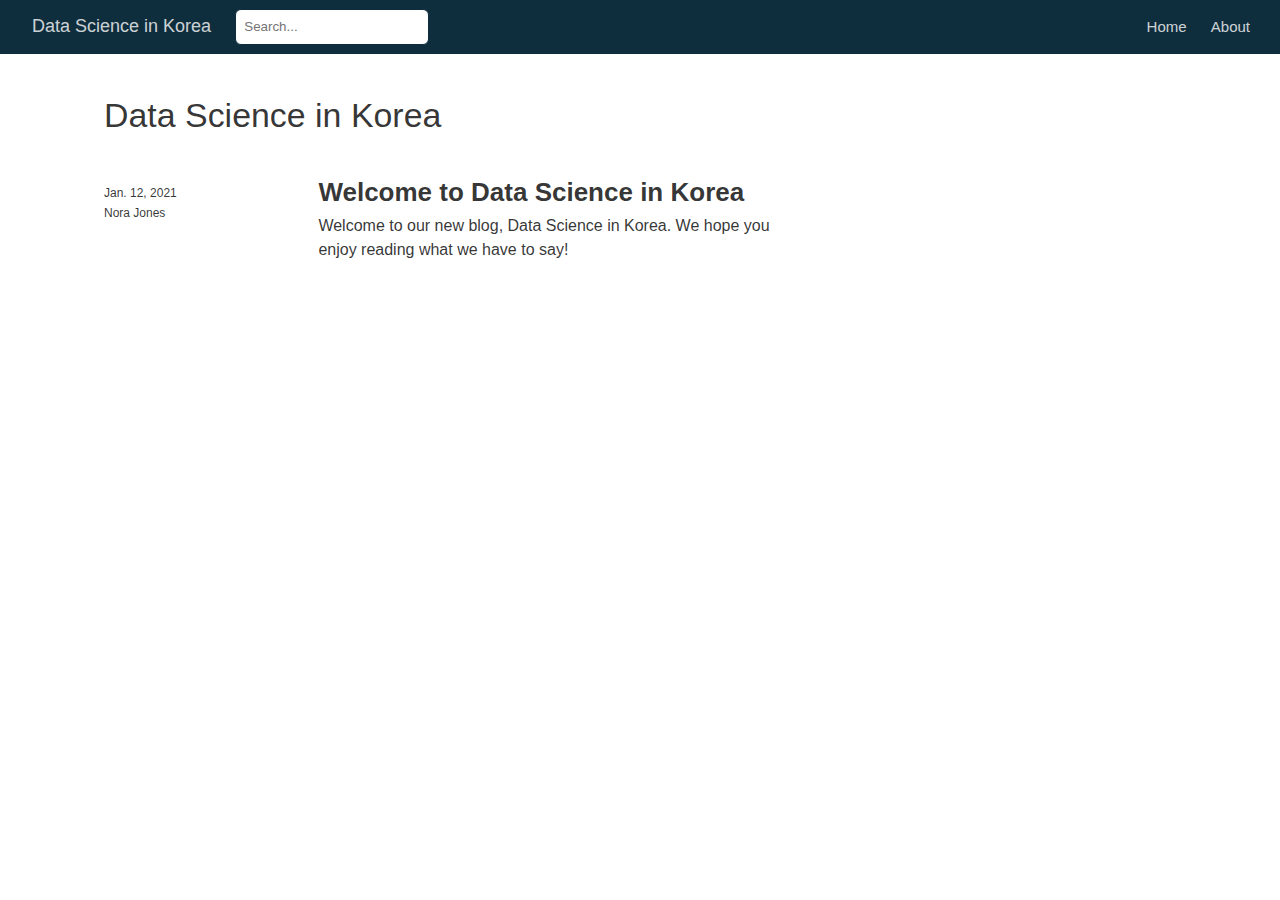
==== docs/index.html @ 269a8c27 "start my data science blog in Korea" ====
<!DOCTYPE html>

<html xmlns="http://www.w3.org/1999/xhtml" lang="" xml:lang="">

<head>
  <meta charset="utf-8"/>
  <meta name="viewport" content="width=device-width, initial-scale=1"/>
  <meta http-equiv="X-UA-Compatible" content="IE=Edge,chrome=1"/>
  <meta name="generator" content="distill" />

  <style type="text/css">
  /* Hide doc at startup (prevent jankiness while JS renders/transforms) */
  body {
    visibility: hidden;
  }
  </style>

 <!--radix_placeholder_import_source-->
 <!--/radix_placeholder_import_source-->

<style type="text/css">code{white-space: pre;}</style>
<style type="text/css" data-origin="pandoc">
pre > code.sourceCode { white-space: pre; position: relative; }
pre > code.sourceCode > span { display: inline-block; line-height: 1.25; }
pre > code.sourceCode > span:empty { height: 1.2em; }
code.sourceCode > span { color: inherit; text-decoration: inherit; }
div.sourceCode { margin: 1em 0; }
pre.sourceCode { margin: 0; }
@media screen {
div.sourceCode { overflow: auto; }
}
@media print {
pre > code.sourceCode { white-space: pre-wrap; }
pre > code.sourceCode > span { text-indent: -5em; padding-left: 5em; }
}
pre.numberSource code
  { counter-reset: source-line 0; }
pre.numberSource code > span
  { position: relative; left: -4em; counter-increment: source-line; }
pre.numberSource code > span > a:first-child::before
  { content: counter(source-line);
    position: relative; left: -1em; text-align: right; vertical-align: baseline;
    border: none; display: inline-block;
    -webkit-touch-callout: none; -webkit-user-select: none;
    -khtml-user-select: none; -moz-user-select: none;
    -ms-user-select: none; user-select: none;
    padding: 0 4px; width: 4em;
    color: #aaaaaa;
  }
pre.numberSource { margin-left: 3em; border-left: 1px solid #aaaaaa;  padding-left: 4px; }
div.sourceCode
  {   }
@media screen {
pre > code.sourceCode > span > a:first-child::before { text-decoration: underline; }
}
code span.al { color: #ad0000; } /* Alert */
code span.an { color: #5e5e5e; } /* Annotation */
code span.at { color: #20794d; } /* Attribute */
code span.bn { color: #ad0000; } /* BaseN */
code span.bu { } /* BuiltIn */
code span.cf { color: #007ba5; } /* ControlFlow */
code span.ch { color: #20794d; } /* Char */
code span.cn { color: #8f5902; } /* Constant */
code span.co { color: #5e5e5e; } /* Comment */
code span.cv { color: #5e5e5e; font-style: italic; } /* CommentVar */
code span.do { color: #5e5e5e; font-style: italic; } /* Documentation */
code span.dt { color: #ad0000; } /* DataType */
code span.dv { color: #ad0000; } /* DecVal */
code span.er { color: #ad0000; } /* Error */
code span.ex { } /* Extension */
code span.fl { color: #ad0000; } /* Float */
code span.fu { color: #4758ab; } /* Function */
code span.im { } /* Import */
code span.in { color: #5e5e5e; } /* Information */
code span.kw { color: #007ba5; } /* Keyword */
code span.op { color: #5e5e5e; } /* Operator */
code span.ot { color: #007ba5; } /* Other */
code span.pp { color: #ad0000; } /* Preprocessor */
code span.sc { color: #20794d; } /* SpecialChar */
code span.ss { color: #20794d; } /* SpecialString */
code span.st { color: #20794d; } /* String */
code span.va { color: #111111; } /* Variable */
code span.vs { color: #20794d; } /* VerbatimString */
code span.wa { color: #5e5e5e; font-style: italic; } /* Warning */
</style>

  <!--radix_placeholder_meta_tags-->
  <title>Data Science in Korea</title>




  <!--  https://developers.facebook.com/docs/sharing/webmasters#markup -->
  <meta property="og:title" content="Data Science in Korea"/>
  <meta property="og:type" content="article"/>
  <meta property="og:locale" content="en_US"/>
  <meta property="og:site_name" content="Data Science in Korea"/>

  <!--  https://dev.twitter.com/cards/types/summary -->
  <meta property="twitter:card" content="summary"/>
  <meta property="twitter:title" content="Data Science in Korea"/>

  <!--/radix_placeholder_meta_tags-->
  <!--radix_placeholder_rmarkdown_metadata-->

  <script type="text/json" id="radix-rmarkdown-metadata">
  {"type":"list","attributes":{"names":{"type":"character","attributes":{},"value":["title","site","listing"]}},"value":[{"type":"character","attributes":{},"value":["Data Science in Korea"]},{"type":"character","attributes":{},"value":["distill::distill_website"]},{"type":"character","attributes":{},"value":["posts"]}]}
  </script>
  <!--/radix_placeholder_rmarkdown_metadata-->
  <!--radix_placeholder_navigation_in_header-->
  <meta name="distill:offset" content=""/>

  <script type="application/javascript">

    window.headroom_prevent_pin = false;

    window.document.addEventListener("DOMContentLoaded", function (event) {

      // initialize headroom for banner
      var header = $('header').get(0);
      var headerHeight = header.offsetHeight;
      var headroom = new Headroom(header, {
        tolerance: 5,
        onPin : function() {
          if (window.headroom_prevent_pin) {
            window.headroom_prevent_pin = false;
            headroom.unpin();
          }
        }
      });
      headroom.init();
      if(window.location.hash)
        headroom.unpin();
      $(header).addClass('headroom--transition');

      // offset scroll location for banner on hash change
      // (see: https://github.com/WickyNilliams/headroom.js/issues/38)
      window.addEventListener("hashchange", function(event) {
        window.scrollTo(0, window.pageYOffset - (headerHeight + 25));
      });

      // responsive menu
      $('.distill-site-header').each(function(i, val) {
        var topnav = $(this);
        var toggle = topnav.find('.nav-toggle');
        toggle.on('click', function() {
          topnav.toggleClass('responsive');
        });
      });

      // nav dropdowns
      $('.nav-dropbtn').click(function(e) {
        $(this).next('.nav-dropdown-content').toggleClass('nav-dropdown-active');
        $(this).parent().siblings('.nav-dropdown')
           .children('.nav-dropdown-content').removeClass('nav-dropdown-active');
      });
      $("body").click(function(e){
        $('.nav-dropdown-content').removeClass('nav-dropdown-active');
      });
      $(".nav-dropdown").click(function(e){
        e.stopPropagation();
      });
    });
  </script>

  <style type="text/css">

  /* Theme (user-documented overrideables for nav appearance) */

  .distill-site-nav {
    color: rgba(255, 255, 255, 0.8);
    background-color: #0F2E3D;
    font-size: 15px;
    font-weight: 300;
  }

  .distill-site-nav a {
    color: inherit;
    text-decoration: none;
  }

  .distill-site-nav a:hover {
    color: white;
  }

  @media print {
    .distill-site-nav {
      display: none;
    }
  }

  .distill-site-header {

  }

  .distill-site-footer {

  }


  /* Site Header */

  .distill-site-header {
    width: 100%;
    box-sizing: border-box;
    z-index: 3;
  }

  .distill-site-header .nav-left {
    display: inline-block;
    margin-left: 8px;
  }

  @media screen and (max-width: 768px) {
    .distill-site-header .nav-left {
      margin-left: 0;
    }
  }


  .distill-site-header .nav-right {
    float: right;
    margin-right: 8px;
  }

  .distill-site-header a,
  .distill-site-header .title {
    display: inline-block;
    text-align: center;
    padding: 14px 10px 14px 10px;
  }

  .distill-site-header .title {
    font-size: 18px;
    min-width: 150px;
  }

  .distill-site-header .logo {
    padding: 0;
  }

  .distill-site-header .logo img {
    display: none;
    max-height: 20px;
    width: auto;
    margin-bottom: -4px;
  }

  .distill-site-header .nav-image img {
    max-height: 18px;
    width: auto;
    display: inline-block;
    margin-bottom: -3px;
  }



  @media screen and (min-width: 1000px) {
    .distill-site-header .logo img {
      display: inline-block;
    }
    .distill-site-header .nav-left {
      margin-left: 20px;
    }
    .distill-site-header .nav-right {
      margin-right: 20px;
    }
    .distill-site-header .title {
      padding-left: 12px;
    }
  }


  .distill-site-header .nav-toggle {
    display: none;
  }

  .nav-dropdown {
    display: inline-block;
    position: relative;
  }

  .nav-dropdown .nav-dropbtn {
    border: none;
    outline: none;
    color: rgba(255, 255, 255, 0.8);
    padding: 16px 10px;
    background-color: transparent;
    font-family: inherit;
    font-size: inherit;
    font-weight: inherit;
    margin: 0;
    margin-top: 1px;
    z-index: 2;
  }

  .nav-dropdown-content {
    display: none;
    position: absolute;
    background-color: white;
    min-width: 200px;
    border: 1px solid rgba(0,0,0,0.15);
    border-radius: 4px;
    box-shadow: 0px 8px 16px 0px rgba(0,0,0,0.1);
    z-index: 1;
    margin-top: 2px;
    white-space: nowrap;
    padding-top: 4px;
    padding-bottom: 4px;
  }

  .nav-dropdown-content hr {
    margin-top: 4px;
    margin-bottom: 4px;
    border: none;
    border-bottom: 1px solid rgba(0, 0, 0, 0.1);
  }

  .nav-dropdown-active {
    display: block;
  }

  .nav-dropdown-content a, .nav-dropdown-content .nav-dropdown-header {
    color: black;
    padding: 6px 24px;
    text-decoration: none;
    display: block;
    text-align: left;
  }

  .nav-dropdown-content .nav-dropdown-header {
    display: block;
    padding: 5px 24px;
    padding-bottom: 0;
    text-transform: uppercase;
    font-size: 14px;
    color: #999999;
    white-space: nowrap;
  }

  .nav-dropdown:hover .nav-dropbtn {
    color: white;
  }

  .nav-dropdown-content a:hover {
    background-color: #ddd;
    color: black;
  }

  .nav-right .nav-dropdown-content {
    margin-left: -45%;
    right: 0;
  }

  @media screen and (max-width: 768px) {
    .distill-site-header a, .distill-site-header .nav-dropdown  {display: none;}
    .distill-site-header a.nav-toggle {
      float: right;
      display: block;
    }
    .distill-site-header .title {
      margin-left: 0;
    }
    .distill-site-header .nav-right {
      margin-right: 0;
    }
    .distill-site-header {
      overflow: hidden;
    }
    .nav-right .nav-dropdown-content {
      margin-left: 0;
    }
  }


  @media screen and (max-width: 768px) {
    .distill-site-header.responsive {position: relative; min-height: 500px; }
    .distill-site-header.responsive a.nav-toggle {
      position: absolute;
      right: 0;
      top: 0;
    }
    .distill-site-header.responsive a,
    .distill-site-header.responsive .nav-dropdown {
      display: block;
      text-align: left;
    }
    .distill-site-header.responsive .nav-left,
    .distill-site-header.responsive .nav-right {
      width: 100%;
    }
    .distill-site-header.responsive .nav-dropdown {float: none;}
    .distill-site-header.responsive .nav-dropdown-content {position: relative;}
    .distill-site-header.responsive .nav-dropdown .nav-dropbtn {
      display: block;
      width: 100%;
      text-align: left;
    }
  }

  /* Site Footer */

  .distill-site-footer {
    width: 100%;
    overflow: hidden;
    box-sizing: border-box;
    z-index: 3;
    margin-top: 30px;
    padding-top: 30px;
    padding-bottom: 30px;
    text-align: center;
  }

  /* Headroom */

  d-title {
    padding-top: 6rem;
  }

  @media print {
    d-title {
      padding-top: 4rem;
    }
  }

  .headroom {
    z-index: 1000;
    position: fixed;
    top: 0;
    left: 0;
    right: 0;
  }

  .headroom--transition {
    transition: all .4s ease-in-out;
  }

  .headroom--unpinned {
    top: -100px;
  }

  .headroom--pinned {
    top: 0;
  }

  </style>

  <link href="site_libs/font-awesome-5.1.0/css/all.css" rel="stylesheet"/>
  <link href="site_libs/font-awesome-5.1.0/css/v4-shims.css" rel="stylesheet"/>
  <script src="site_libs/headroom-0.9.4/headroom.min.js"></script>
  <script src="site_libs/autocomplete-0.37.1/autocomplete.min.js"></script>
  <script src="site_libs/fuse-6.4.1/fuse.min.js"></script>

  <script type="application/javascript">

  function getMeta(metaName) {
    var metas = document.getElementsByTagName('meta');
    for (let i = 0; i < metas.length; i++) {
      if (metas[i].getAttribute('name') === metaName) {
        return metas[i].getAttribute('content');
      }
    }
    return '';
  }

  function offsetURL(url) {
    var offset = getMeta('distill:offset');
    return offset ? offset + '/' + url : url;
  }

  function createFuseIndex() {

    // create fuse index
    var options = {
      keys: [
        { name: 'title', weight: 20 },
        { name: 'categories', weight: 15 },
        { name: 'description', weight: 10 },
        { name: 'contents', weight: 5 },
      ],
      ignoreLocation: true,
      threshold: 0
    };
    var fuse = new window.Fuse([], options);

    // fetch the main search.json
    return fetch(offsetURL('search.json'))
      .then(function(response) {
        if (response.status == 200) {
          return response.json().then(function(json) {
            // index main articles
            json.articles.forEach(function(article) {
              fuse.add(article);
            });
            // download collections and index their articles
            return Promise.all(json.collections.map(function(collection) {
              return fetch(offsetURL(collection)).then(function(response) {
                if (response.status === 200) {
                  return response.json().then(function(articles) {
                    articles.forEach(function(article) {
                      fuse.add(article);
                    });
                  })
                } else {
                  return Promise.reject(
                    new Error('Unexpected status from search index request: ' +
                              response.status)
                  );
                }
              });
            })).then(function() {
              return fuse;
            });
          });

        } else {
          return Promise.reject(
            new Error('Unexpected status from search index request: ' +
                        response.status)
          );
        }
      });
  }

  window.document.addEventListener("DOMContentLoaded", function (event) {

    // get search element (bail if we don't have one)
    var searchEl = window.document.getElementById('distill-search');
    if (!searchEl)
      return;

    createFuseIndex()
      .then(function(fuse) {

        // make search box visible
        searchEl.classList.remove('hidden');

        // initialize autocomplete
        var options = {
          autoselect: true,
          hint: false,
          minLength: 2,
        };
        window.autocomplete(searchEl, options, [{
          source: function(query, callback) {
            const searchOptions = {
              isCaseSensitive: false,
              shouldSort: true,
              minMatchCharLength: 2,
              limit: 10,
            };
            var results = fuse.search(query, searchOptions);
            callback(results
              .map(function(result) { return result.item; })
              .filter(function(item) { return !!item.description; })
            );
          },
          templates: {
            suggestion: function(suggestion) {
              var html = `
                <div class="search-item">
                  <h3>${suggestion.title}</h3>
                  <div class="search-item-description">
                    ${suggestion.description}
                  </div>
                  <div class="search-item-preview">
                    <img src="${suggestion.preview ? offsetURL(suggestion.preview) : ''}"</img>
                  </div>
                </div>
              `;
              return html;
            }
          }
        }]).on('autocomplete:selected', function(event, suggestion) {
          window.location.href = offsetURL(suggestion.path);
        });
        // remove inline display style on autocompleter (we want to
        // manage responsive display via css)
        $('.algolia-autocomplete').css("display", "");
      })
      .catch(function(error) {
        console.log(error);
      });

  });

  </script>

  <style type="text/css">

  /* Algolioa Autocomplete */

  .algolia-autocomplete {
    display: inline-block;
    margin-left: 10px;
    vertical-align: sub;
    background-color: white;
    color: black;
    padding: 6px;
    padding-top: 8px;
    padding-bottom: 0;
    border-radius: 6px;
    border: 1px #0F2E3D solid;
    width: 180px;
  }


  @media screen and (max-width: 768px) {
    .distill-site-nav .algolia-autocomplete {
      display: none;
      visibility: hidden;
    }
    .distill-site-nav.responsive .algolia-autocomplete {
      display: inline-block;
      visibility: visible;
    }
    .distill-site-nav.responsive .algolia-autocomplete .aa-dropdown-menu {
      margin-left: 0;
      width: 400px;
      max-height: 400px;
    }
  }

  .algolia-autocomplete .aa-input, .algolia-autocomplete .aa-hint {
    width: 90%;
    outline: none;
    border: none;
  }

  .algolia-autocomplete .aa-hint {
    color: #999;
  }
  .algolia-autocomplete .aa-dropdown-menu {
    width: 550px;
    max-height: 70vh;
    overflow-x: visible;
    overflow-y: scroll;
    padding: 5px;
    margin-top: 3px;
    margin-left: -150px;
    background-color: #fff;
    border-radius: 5px;
    border: 1px solid #999;
    border-top: none;
  }

  .algolia-autocomplete .aa-dropdown-menu .aa-suggestion {
    cursor: pointer;
    padding: 5px 4px;
    border-bottom: 1px solid #eee;
  }

  .algolia-autocomplete .aa-dropdown-menu .aa-suggestion:last-of-type {
    border-bottom: none;
    margin-bottom: 2px;
  }

  .algolia-autocomplete .aa-dropdown-menu .aa-suggestion .search-item {
    overflow: hidden;
    font-size: 0.8em;
    line-height: 1.4em;
  }

  .algolia-autocomplete .aa-dropdown-menu .aa-suggestion .search-item h3 {
    margin-block-start: 0;
    margin-block-end: 5px;
  }

  .algolia-autocomplete .aa-dropdown-menu .aa-suggestion .search-item-description {
    display: inline-block;
    overflow: hidden;
    height: 2.8em;
    width: 80%;
    margin-right: 4%;
  }

  .algolia-autocomplete .aa-dropdown-menu .aa-suggestion .search-item-preview {
    display: inline-block;
    width: 15%;
  }

  .algolia-autocomplete .aa-dropdown-menu .aa-suggestion .search-item-preview img {
    height: 3em;
    width: auto;
    display: none;
  }

  .algolia-autocomplete .aa-dropdown-menu .aa-suggestion .search-item-preview img[src] {
    display: initial;
  }

  .algolia-autocomplete .aa-dropdown-menu .aa-suggestion.aa-cursor {
    background-color: #eee;
  }
  .algolia-autocomplete .aa-dropdown-menu .aa-suggestion em {
    font-weight: bold;
    font-style: normal;
  }

  </style>


  <!--/radix_placeholder_navigation_in_header-->
  <!--radix_placeholder_distill-->

  <style type="text/css">

  body {
    background-color: white;
  }

  .pandoc-table {
    width: 100%;
  }

  .pandoc-table>caption {
    margin-bottom: 10px;
  }

  .pandoc-table th:not([align]) {
    text-align: left;
  }

  .pagedtable-footer {
    font-size: 15px;
  }

  d-byline .byline {
    grid-template-columns: 2fr 2fr;
  }

  d-byline .byline h3 {
    margin-block-start: 1.5em;
  }

  d-byline .byline .authors-affiliations h3 {
    margin-block-start: 0.5em;
  }

  .authors-affiliations .orcid-id {
    width: 16px;
    height:16px;
    margin-left: 4px;
    margin-right: 4px;
    vertical-align: middle;
    padding-bottom: 2px;
  }

  d-title .dt-tags {
    margin-top: 1em;
    grid-column: text;
  }

  .dt-tags .dt-tag {
    text-decoration: none;
    display: inline-block;
    color: rgba(0,0,0,0.6);
    padding: 0em 0.4em;
    margin-right: 0.5em;
    margin-bottom: 0.4em;
    font-size: 70%;
    border: 1px solid rgba(0,0,0,0.2);
    border-radius: 3px;
    text-transform: uppercase;
    font-weight: 500;
  }

  d-article table.gt_table td,
  d-article table.gt_table th {
    border-bottom: none;
  }

  .html-widget {
    margin-bottom: 2.0em;
  }

  .l-screen-inset {
    padding-right: 16px;
  }

  .l-screen .caption {
    margin-left: 10px;
  }

  .shaded {
    background: rgb(247, 247, 247);
    padding-top: 20px;
    padding-bottom: 20px;
    border-top: 1px solid rgba(0, 0, 0, 0.1);
    border-bottom: 1px solid rgba(0, 0, 0, 0.1);
  }

  .shaded .html-widget {
    margin-bottom: 0;
    border: 1px solid rgba(0, 0, 0, 0.1);
  }

  .shaded .shaded-content {
    background: white;
  }

  .text-output {
    margin-top: 0;
    line-height: 1.5em;
  }

  .hidden {
    display: none !important;
  }

  d-article {
    padding-top: 2.5rem;
    padding-bottom: 30px;
  }

  d-appendix {
    padding-top: 30px;
  }

  d-article>p>img {
    width: 100%;
  }

  d-article h2 {
    margin: 1rem 0 1.5rem 0;
  }

  d-article h3 {
    margin-top: 1.5rem;
  }

  d-article iframe {
    border: 1px solid rgba(0, 0, 0, 0.1);
    margin-bottom: 2.0em;
    width: 100%;
  }

  /* Tweak code blocks */

  d-article div.sourceCode code,
  d-article pre code {
    font-family: Consolas, Monaco, 'Andale Mono', 'Ubuntu Mono', monospace;
  }

  d-article pre,
  d-article div.sourceCode,
  d-article div.sourceCode pre {
    overflow: auto;
  }

  d-article div.sourceCode {
    background-color: white;
  }

  d-article div.sourceCode pre {
    padding-left: 10px;
    font-size: 12px;
    border-left: 2px solid rgba(0,0,0,0.1);
  }

  d-article pre {
    font-size: 12px;
    color: black;
    background: none;
    margin-top: 0;
    text-align: left;
    white-space: pre;
    word-spacing: normal;
    word-break: normal;
    word-wrap: normal;
    line-height: 1.5;

    -moz-tab-size: 4;
    -o-tab-size: 4;
    tab-size: 4;

    -webkit-hyphens: none;
    -moz-hyphens: none;
    -ms-hyphens: none;
    hyphens: none;
  }

  d-article pre a {
    border-bottom: none;
  }

  d-article pre a:hover {
    border-bottom: none;
    text-decoration: underline;
  }

  @media(min-width: 768px) {

  d-article pre,
  d-article div.sourceCode,
  d-article div.sourceCode pre {
    overflow: visible !important;
  }

  d-article div.sourceCode pre {
    padding-left: 18px;
    font-size: 14px;
  }

  d-article pre {
    font-size: 14px;
  }

  }

  figure img.external {
    background: white;
    border: 1px solid rgba(0, 0, 0, 0.1);
    box-shadow: 0 1px 8px rgba(0, 0, 0, 0.1);
    padding: 18px;
    box-sizing: border-box;
  }

  /* CSS for d-contents */

  .d-contents {
    grid-column: text;
    color: rgba(0,0,0,0.8);
    font-size: 0.9em;
    padding-bottom: 1em;
    margin-bottom: 1em;
    padding-bottom: 0.5em;
    margin-bottom: 1em;
    padding-left: 0.25em;
    justify-self: start;
  }

  @media(min-width: 1000px) {
    .d-contents.d-contents-float {
      height: 0;
      grid-column-start: 1;
      grid-column-end: 4;
      justify-self: center;
      padding-right: 3em;
      padding-left: 2em;
    }
  }

  .d-contents nav h3 {
    font-size: 18px;
    margin-top: 0;
    margin-bottom: 1em;
  }

  .d-contents li {
    list-style-type: none
  }

  .d-contents nav > ul {
    padding-left: 0;
  }

  .d-contents ul {
    padding-left: 1em
  }

  .d-contents nav ul li {
    margin-top: 0.6em;
    margin-bottom: 0.2em;
  }

  .d-contents nav a {
    font-size: 13px;
    border-bottom: none;
    text-decoration: none
    color: rgba(0, 0, 0, 0.8);
  }

  .d-contents nav a:hover {
    text-decoration: underline solid rgba(0, 0, 0, 0.6)
  }

  .d-contents nav > ul > li > a {
    font-weight: 600;
  }

  .d-contents nav > ul > li > ul {
    font-weight: inherit;
  }

  .d-contents nav > ul > li > ul > li {
    margin-top: 0.2em;
  }


  .d-contents nav ul {
    margin-top: 0;
    margin-bottom: 0.25em;
  }

  .d-article-with-toc h2:nth-child(2) {
    margin-top: 0;
  }


  /* Figure */

  .figure {
    position: relative;
    margin-bottom: 2.5em;
    margin-top: 1.5em;
  }

  .figure img {
    width: 100%;
  }

  .figure .caption {
    color: rgba(0, 0, 0, 0.6);
    font-size: 12px;
    line-height: 1.5em;
  }

  .figure img.external {
    background: white;
    border: 1px solid rgba(0, 0, 0, 0.1);
    box-shadow: 0 1px 8px rgba(0, 0, 0, 0.1);
    padding: 18px;
    box-sizing: border-box;
  }

  .figure .caption a {
    color: rgba(0, 0, 0, 0.6);
  }

  .figure .caption b,
  .figure .caption strong, {
    font-weight: 600;
    color: rgba(0, 0, 0, 1.0);
  }

  /* Citations */

  d-article .citation {
    color: inherit;
    cursor: inherit;
  }

  div.hanging-indent{
    margin-left: 1em; text-indent: -1em;
  }


  /* Tweak 1000px media break to show more text */

  @media(min-width: 1000px) {
    .base-grid,
    distill-header,
    d-title,
    d-abstract,
    d-article,
    d-appendix,
    distill-appendix,
    d-byline,
    d-footnote-list,
    d-citation-list,
    distill-footer {
      grid-template-columns: [screen-start] 1fr [page-start kicker-start] 80px [middle-start] 50px [text-start kicker-end] 65px 65px 65px 65px 65px 65px 65px 65px [text-end gutter-start] 65px [middle-end] 65px [page-end gutter-end] 1fr [screen-end];
      grid-column-gap: 16px;
    }

    .grid {
      grid-column-gap: 16px;
    }

    d-article {
      font-size: 1.06rem;
      line-height: 1.7em;
    }
    figure .caption, .figure .caption, figure figcaption {
      font-size: 13px;
    }
  }

  @media(min-width: 1180px) {
    .base-grid,
    distill-header,
    d-title,
    d-abstract,
    d-article,
    d-appendix,
    distill-appendix,
    d-byline,
    d-footnote-list,
    d-citation-list,
    distill-footer {
      grid-template-columns: [screen-start] 1fr [page-start kicker-start] 60px [middle-start] 60px [text-start kicker-end] 60px 60px 60px 60px 60px 60px 60px 60px [text-end gutter-start] 60px [middle-end] 60px [page-end gutter-end] 1fr [screen-end];
      grid-column-gap: 32px;
    }

    .grid {
      grid-column-gap: 32px;
    }
  }


  /* Get the citation styles for the appendix (not auto-injected on render since
     we do our own rendering of the citation appendix) */

  d-appendix .citation-appendix,
  .d-appendix .citation-appendix {
    font-size: 11px;
    line-height: 15px;
    border-left: 1px solid rgba(0, 0, 0, 0.1);
    padding-left: 18px;
    border: 1px solid rgba(0,0,0,0.1);
    background: rgba(0, 0, 0, 0.02);
    padding: 10px 18px;
    border-radius: 3px;
    color: rgba(150, 150, 150, 1);
    overflow: hidden;
    margin-top: -12px;
    white-space: pre-wrap;
    word-wrap: break-word;
  }

  /* Include appendix styles here so they can be overridden */

  d-appendix {
    contain: layout style;
    font-size: 0.8em;
    line-height: 1.7em;
    margin-top: 60px;
    margin-bottom: 0;
    border-top: 1px solid rgba(0, 0, 0, 0.1);
    color: rgba(0,0,0,0.5);
    padding-top: 60px;
    padding-bottom: 48px;
  }

  d-appendix h3 {
    grid-column: page-start / text-start;
    font-size: 15px;
    font-weight: 500;
    margin-top: 1em;
    margin-bottom: 0;
    color: rgba(0,0,0,0.65);
  }

  d-appendix h3 + * {
    margin-top: 1em;
  }

  d-appendix ol {
    padding: 0 0 0 15px;
  }

  @media (min-width: 768px) {
    d-appendix ol {
      padding: 0 0 0 30px;
      margin-left: -30px;
    }
  }

  d-appendix li {
    margin-bottom: 1em;
  }

  d-appendix a {
    color: rgba(0, 0, 0, 0.6);
  }

  d-appendix > * {
    grid-column: text;
  }

  d-appendix > d-footnote-list,
  d-appendix > d-citation-list,
  d-appendix > distill-appendix {
    grid-column: screen;
  }

  /* Include footnote styles here so they can be overridden */

  d-footnote-list {
    contain: layout style;
  }

  d-footnote-list > * {
    grid-column: text;
  }

  d-footnote-list a.footnote-backlink {
    color: rgba(0,0,0,0.3);
    padding-left: 0.5em;
  }



  /* Anchor.js */

  .anchorjs-link {
    /*transition: all .25s linear; */
    text-decoration: none;
    border-bottom: none;
  }
  *:hover > .anchorjs-link {
    margin-left: -1.125em !important;
    text-decoration: none;
    border-bottom: none;
  }

  /* Social footer */

  .social_footer {
    margin-top: 30px;
    margin-bottom: 0;
    color: rgba(0,0,0,0.67);
  }

  .disqus-comments {
    margin-right: 30px;
  }

  .disqus-comment-count {
    border-bottom: 1px solid rgba(0, 0, 0, 0.4);
    cursor: pointer;
  }

  #disqus_thread {
    margin-top: 30px;
  }

  .article-sharing a {
    border-bottom: none;
    margin-right: 8px;
  }

  .article-sharing a:hover {
    border-bottom: none;
  }

  .sidebar-section.subscribe {
    font-size: 12px;
    line-height: 1.6em;
  }

  .subscribe p {
    margin-bottom: 0.5em;
  }


  .article-footer .subscribe {
    font-size: 15px;
    margin-top: 45px;
  }


  .sidebar-section.custom {
    font-size: 12px;
    line-height: 1.6em;
  }

  .custom p {
    margin-bottom: 0.5em;
  }

  /* Styles for listing layout (hide title) */
  .layout-listing d-title, .layout-listing .d-title {
    display: none;
  }

  /* Styles for posts lists (not auto-injected) */


  .posts-with-sidebar {
    padding-left: 45px;
    padding-right: 45px;
  }

  .posts-list .description h2,
  .posts-list .description p {
    font-family: -apple-system, BlinkMacSystemFont, "Segoe UI", Roboto, Oxygen, Ubuntu, Cantarell, "Fira Sans", "Droid Sans", "Helvetica Neue", Arial, sans-serif;
  }

  .posts-list .description h2 {
    font-weight: 700;
    border-bottom: none;
    padding-bottom: 0;
  }

  .posts-list h2.post-tag {
    border-bottom: 1px solid rgba(0, 0, 0, 0.2);
    padding-bottom: 12px;
  }
  .posts-list {
    margin-top: 60px;
    margin-bottom: 24px;
  }

  .posts-list .post-preview {
    text-decoration: none;
    overflow: hidden;
    display: block;
    border-bottom: 1px solid rgba(0, 0, 0, 0.1);
    padding: 24px 0;
  }

  .post-preview-last {
    border-bottom: none !important;
  }

  .posts-list .posts-list-caption {
    grid-column: screen;
    font-weight: 400;
  }

  .posts-list .post-preview h2 {
    margin: 0 0 6px 0;
    line-height: 1.2em;
    font-style: normal;
    font-size: 24px;
  }

  .posts-list .post-preview p {
    margin: 0 0 12px 0;
    line-height: 1.4em;
    font-size: 16px;
  }

  .posts-list .post-preview .thumbnail {
    box-sizing: border-box;
    margin-bottom: 24px;
    position: relative;
    max-width: 500px;
  }
  .posts-list .post-preview img {
    width: 100%;
    display: block;
  }

  .posts-list .metadata {
    font-size: 12px;
    line-height: 1.4em;
    margin-bottom: 18px;
  }

  .posts-list .metadata > * {
    display: inline-block;
  }

  .posts-list .metadata .publishedDate {
    margin-right: 2em;
  }

  .posts-list .metadata .dt-authors {
    display: block;
    margin-top: 0.3em;
    margin-right: 2em;
  }

  .posts-list .dt-tags {
    display: block;
    line-height: 1em;
  }

  .posts-list .dt-tags .dt-tag {
    display: inline-block;
    color: rgba(0,0,0,0.6);
    padding: 0.3em 0.4em;
    margin-right: 0.2em;
    margin-bottom: 0.4em;
    font-size: 60%;
    border: 1px solid rgba(0,0,0,0.2);
    border-radius: 3px;
    text-transform: uppercase;
    font-weight: 500;
  }

  .posts-list img {
    opacity: 1;
  }

  .posts-list img[data-src] {
    opacity: 0;
  }

  .posts-more {
    clear: both;
  }


  .posts-sidebar {
    font-size: 16px;
  }

  .posts-sidebar h3 {
    font-size: 16px;
    margin-top: 0;
    margin-bottom: 0.5em;
    font-weight: 400;
    text-transform: uppercase;
  }

  .sidebar-section {
    margin-bottom: 30px;
  }

  .categories ul {
    list-style-type: none;
    margin: 0;
    padding: 0;
  }

  .categories li {
    color: rgba(0, 0, 0, 0.8);
    margin-bottom: 0;
  }

  .categories li>a {
    border-bottom: none;
  }

  .categories li>a:hover {
    border-bottom: 1px solid rgba(0, 0, 0, 0.4);
  }

  .categories .active {
    font-weight: 600;
  }

  .categories .category-count {
    color: rgba(0, 0, 0, 0.4);
  }


  @media(min-width: 768px) {
    .posts-list .post-preview h2 {
      font-size: 26px;
    }
    .posts-list .post-preview .thumbnail {
      float: right;
      width: 30%;
      margin-bottom: 0;
    }
    .posts-list .post-preview .description {
      float: left;
      width: 45%;
    }
    .posts-list .post-preview .metadata {
      float: left;
      width: 20%;
      margin-top: 8px;
    }
    .posts-list .post-preview p {
      margin: 0 0 12px 0;
      line-height: 1.5em;
      font-size: 16px;
    }
    .posts-with-sidebar .posts-list {
      float: left;
      width: 75%;
    }
    .posts-with-sidebar .posts-sidebar {
      float: right;
      width: 20%;
      margin-top: 60px;
      padding-top: 24px;
      padding-bottom: 24px;
    }
  }


  /* Improve display for browsers without grid (IE/Edge <= 15) */

  .downlevel {
    line-height: 1.6em;
    font-family: -apple-system, BlinkMacSystemFont, "Segoe UI", Roboto, Oxygen, Ubuntu, Cantarell, "Fira Sans", "Droid Sans", "Helvetica Neue", Arial, sans-serif;
    margin: 0;
  }

  .downlevel .d-title {
    padding-top: 6rem;
    padding-bottom: 1.5rem;
  }

  .downlevel .d-title h1 {
    font-size: 50px;
    font-weight: 700;
    line-height: 1.1em;
    margin: 0 0 0.5rem;
  }

  .downlevel .d-title p {
    font-weight: 300;
    font-size: 1.2rem;
    line-height: 1.55em;
    margin-top: 0;
  }

  .downlevel .d-byline {
    padding-top: 0.8em;
    padding-bottom: 0.8em;
    font-size: 0.8rem;
    line-height: 1.8em;
  }

  .downlevel .section-separator {
    border: none;
    border-top: 1px solid rgba(0, 0, 0, 0.1);
  }

  .downlevel .d-article {
    font-size: 1.06rem;
    line-height: 1.7em;
    padding-top: 1rem;
    padding-bottom: 2rem;
  }


  .downlevel .d-appendix {
    padding-left: 0;
    padding-right: 0;
    max-width: none;
    font-size: 0.8em;
    line-height: 1.7em;
    margin-bottom: 0;
    color: rgba(0,0,0,0.5);
    padding-top: 40px;
    padding-bottom: 48px;
  }

  .downlevel .footnotes ol {
    padding-left: 13px;
  }

  .downlevel .base-grid,
  .downlevel .distill-header,
  .downlevel .d-title,
  .downlevel .d-abstract,
  .downlevel .d-article,
  .downlevel .d-appendix,
  .downlevel .distill-appendix,
  .downlevel .d-byline,
  .downlevel .d-footnote-list,
  .downlevel .d-citation-list,
  .downlevel .distill-footer,
  .downlevel .appendix-bottom,
  .downlevel .posts-container {
    padding-left: 40px;
    padding-right: 40px;
  }

  @media(min-width: 768px) {
    .downlevel .base-grid,
    .downlevel .distill-header,
    .downlevel .d-title,
    .downlevel .d-abstract,
    .downlevel .d-article,
    .downlevel .d-appendix,
    .downlevel .distill-appendix,
    .downlevel .d-byline,
    .downlevel .d-footnote-list,
    .downlevel .d-citation-list,
    .downlevel .distill-footer,
    .downlevel .appendix-bottom,
    .downlevel .posts-container {
    padding-left: 150px;
    padding-right: 150px;
    max-width: 900px;
  }
  }

  .downlevel pre code {
    display: block;
    border-left: 2px solid rgba(0, 0, 0, .1);
    padding: 0 0 0 20px;
    font-size: 14px;
  }

  .downlevel code, .downlevel pre {
    color: black;
    background: none;
    font-family: Consolas, Monaco, 'Andale Mono', 'Ubuntu Mono', monospace;
    text-align: left;
    white-space: pre;
    word-spacing: normal;
    word-break: normal;
    word-wrap: normal;
    line-height: 1.5;

    -moz-tab-size: 4;
    -o-tab-size: 4;
    tab-size: 4;

    -webkit-hyphens: none;
    -moz-hyphens: none;
    -ms-hyphens: none;
    hyphens: none;
  }

  .downlevel .posts-list .post-preview {
    color: inherit;
  }



  </style>

  <script type="application/javascript">

  function is_downlevel_browser() {
    if (bowser.isUnsupportedBrowser({ msie: "12", msedge: "16"},
                                   window.navigator.userAgent)) {
      return true;
    } else {
      return window.load_distill_framework === undefined;
    }
  }

  // show body when load is complete
  function on_load_complete() {

    // add anchors
    if (window.anchors) {
      window.anchors.options.placement = 'left';
      window.anchors.add('d-article > h2, d-article > h3, d-article > h4, d-article > h5');
    }


    // set body to visible
    document.body.style.visibility = 'visible';

    // force redraw for leaflet widgets
    if (window.HTMLWidgets) {
      var maps = window.HTMLWidgets.findAll(".leaflet");
      $.each(maps, function(i, el) {
        var map = this.getMap();
        map.invalidateSize();
        map.eachLayer(function(layer) {
          if (layer instanceof L.TileLayer)
            layer.redraw();
        });
      });
    }

    // trigger 'shown' so htmlwidgets resize
    $('d-article').trigger('shown');
  }

  function init_distill() {

    init_common();

    // create front matter
    var front_matter = $('<d-front-matter></d-front-matter>');
    $('#distill-front-matter').wrap(front_matter);

    // create d-title
    $('.d-title').changeElementType('d-title');

    // create d-byline
    var byline = $('<d-byline></d-byline>');
    $('.d-byline').replaceWith(byline);

    // create d-article
    var article = $('<d-article></d-article>');
    $('.d-article').wrap(article).children().unwrap();

    // move posts container into article
    $('.posts-container').appendTo($('d-article'));

    // create d-appendix
    $('.d-appendix').changeElementType('d-appendix');

    // flag indicating that we have appendix items
    var appendix = $('.appendix-bottom').children('h3').length > 0;

    // replace footnotes with <d-footnote>
    $('.footnote-ref').each(function(i, val) {
      appendix = true;
      var href = $(this).attr('href');
      var id = href.replace('#', '');
      var fn = $('#' + id);
      var fn_p = $('#' + id + '>p');
      fn_p.find('.footnote-back').remove();
      var text = fn_p.html();
      var dtfn = $('<d-footnote></d-footnote>');
      dtfn.html(text);
      $(this).replaceWith(dtfn);
    });
    // remove footnotes
    $('.footnotes').remove();

    // move refs into #references-listing
    $('#references-listing').replaceWith($('#refs'));

    $('h1.appendix, h2.appendix').each(function(i, val) {
      $(this).changeElementType('h3');
    });
    $('h3.appendix').each(function(i, val) {
      var id = $(this).attr('id');
      $('.d-contents a[href="#' + id + '"]').parent().remove();
      appendix = true;
      $(this).nextUntil($('h1, h2, h3')).addBack().appendTo($('d-appendix'));
    });

    // show d-appendix if we have appendix content
    $("d-appendix").css('display', appendix ? 'grid' : 'none');

    // localize layout chunks to just output
    $('.layout-chunk').each(function(i, val) {

      // capture layout
      var layout = $(this).attr('data-layout');

      // apply layout to markdown level block elements
      var elements = $(this).children().not('div.sourceCode, pre, script');
      elements.each(function(i, el) {
        var layout_div = $('<div class="' + layout + '"></div>');
        if (layout_div.hasClass('shaded')) {
          var shaded_content = $('<div class="shaded-content"></div>');
          $(this).wrap(shaded_content);
          $(this).parent().wrap(layout_div);
        } else {
          $(this).wrap(layout_div);
        }
      });


      // unwrap the layout-chunk div
      $(this).children().unwrap();
    });

    // remove code block used to force  highlighting css
    $('.distill-force-highlighting-css').parent().remove();

    // remove empty line numbers inserted by pandoc when using a
    // custom syntax highlighting theme
    $('code.sourceCode a:empty').remove();

    // load distill framework
    load_distill_framework();

    // wait for window.distillRunlevel == 4 to do post processing
    function distill_post_process() {

      if (!window.distillRunlevel || window.distillRunlevel < 4)
        return;

      // hide author/affiliations entirely if we have no authors
      var front_matter = JSON.parse($("#distill-front-matter").html());
      var have_authors = front_matter.authors && front_matter.authors.length > 0;
      if (!have_authors)
        $('d-byline').addClass('hidden');

      // article with toc class
      $('.d-contents').parent().addClass('d-article-with-toc');

      // strip links that point to #
      $('.authors-affiliations').find('a[href="#"]').removeAttr('href');

      // add orcid ids
      $('.authors-affiliations').find('.author').each(function(i, el) {
        var orcid_id = front_matter.authors[i].orcidID;
        if (orcid_id) {
          var a = $('<a></a>');
          a.attr('href', 'https://orcid.org/' + orcid_id);
          var img = $('<img></img>');
          img.addClass('orcid-id');
          img.attr('alt', 'ORCID ID');
          img.attr('src','[data-uri]');
          a.append(img);
          $(this).append(a);
        }
      });

      // hide elements of author/affiliations grid that have no value
      function hide_byline_column(caption) {
        $('d-byline').find('h3:contains("' + caption + '")').parent().css('visibility', 'hidden');
      }

      // affiliations
      var have_affiliations = false;
      for (var i = 0; i<front_matter.authors.length; ++i) {
        var author = front_matter.authors[i];
        if (author.affiliation !== "&nbsp;") {
          have_affiliations = true;
          break;
        }
      }
      if (!have_affiliations)
        $('d-byline').find('h3:contains("Affiliations")').css('visibility', 'hidden');

      // published date
      if (!front_matter.publishedDate)
        hide_byline_column("Published");

      // document object identifier
      var doi = $('d-byline').find('h3:contains("DOI")');
      var doi_p = doi.next().empty();
      if (!front_matter.doi) {
        // if we have a citation and valid citationText then link to that
        if ($('#citation').length > 0 && front_matter.citationText) {
          doi.html('Citation');
          $('<a href="#citation"></a>')
            .text(front_matter.citationText)
            .appendTo(doi_p);
        } else {
          hide_byline_column("DOI");
        }
      } else {
        $('<a></a>')
           .attr('href', "https://doi.org/" + front_matter.doi)
           .html(front_matter.doi)
           .appendTo(doi_p);
      }

       // change plural form of authors/affiliations
      if (front_matter.authors.length === 1) {
        var grid = $('.authors-affiliations');
        grid.children('h3:contains("Authors")').text('Author');
        grid.children('h3:contains("Affiliations")').text('Affiliation');
      }

      // remove d-appendix and d-footnote-list local styles
      $('d-appendix > style:first-child').remove();
      $('d-footnote-list > style:first-child').remove();

      // move appendix-bottom entries to the bottom
      $('.appendix-bottom').appendTo('d-appendix').children().unwrap();
      $('.appendix-bottom').remove();

      // clear polling timer
      clearInterval(tid);

      // show body now that everything is ready
      on_load_complete();
    }

    var tid = setInterval(distill_post_process, 50);
    distill_post_process();

  }

  function init_downlevel() {

    init_common();

     // insert hr after d-title
    $('.d-title').after($('<hr class="section-separator"/>'));

    // check if we have authors
    var front_matter = JSON.parse($("#distill-front-matter").html());
    var have_authors = front_matter.authors && front_matter.authors.length > 0;

    // manage byline/border
    if (!have_authors)
      $('.d-byline').remove();
    $('.d-byline').after($('<hr class="section-separator"/>'));
    $('.d-byline a').remove();

    // remove toc
    $('.d-contents').remove();

    // move appendix elements
    $('h1.appendix, h2.appendix').each(function(i, val) {
      $(this).changeElementType('h3');
    });
    $('h3.appendix').each(function(i, val) {
      $(this).nextUntil($('h1, h2, h3')).addBack().appendTo($('.d-appendix'));
    });


    // inject headers into references and footnotes
    var refs_header = $('<h3></h3>');
    refs_header.text('References');
    $('#refs').prepend(refs_header);

    var footnotes_header = $('<h3></h3');
    footnotes_header.text('Footnotes');
    $('.footnotes').children('hr').first().replaceWith(footnotes_header);

    // move appendix-bottom entries to the bottom
    $('.appendix-bottom').appendTo('.d-appendix').children().unwrap();
    $('.appendix-bottom').remove();

    // remove appendix if it's empty
    if ($('.d-appendix').children().length === 0)
      $('.d-appendix').remove();

    // prepend separator above appendix
    $('.d-appendix').before($('<hr class="section-separator" style="clear: both"/>'));

    // trim code
    $('pre>code').each(function(i, val) {
      $(this).html($.trim($(this).html()));
    });

    // move posts-container right before article
    $('.posts-container').insertBefore($('.d-article'));

    $('body').addClass('downlevel');

    on_load_complete();
  }


  function init_common() {

    // jquery plugin to change element types
    (function($) {
      $.fn.changeElementType = function(newType) {
        var attrs = {};

        $.each(this[0].attributes, function(idx, attr) {
          attrs[attr.nodeName] = attr.nodeValue;
        });

        this.replaceWith(function() {
          return $("<" + newType + "/>", attrs).append($(this).contents());
        });
      };
    })(jQuery);

    // prevent underline for linked images
    $('a > img').parent().css({'border-bottom' : 'none'});

    // mark non-body figures created by knitr chunks as 100% width
    $('.layout-chunk').each(function(i, val) {
      var figures = $(this).find('img, .html-widget');
      if ($(this).attr('data-layout') !== "l-body") {
        figures.css('width', '100%');
      } else {
        figures.css('max-width', '100%');
        figures.filter("[width]").each(function(i, val) {
          var fig = $(this);
          fig.css('width', fig.attr('width') + 'px');
        });

      }
    });

    // auto-append index.html to post-preview links in file: protocol
    // and in rstudio ide preview
    $('.post-preview').each(function(i, val) {
      if (window.location.protocol === "file:")
        $(this).attr('href', $(this).attr('href') + "index.html");
    });

    // get rid of index.html references in header
    if (window.location.protocol !== "file:") {
      $('.distill-site-header a[href]').each(function(i,val) {
        $(this).attr('href', $(this).attr('href').replace("index.html", "./"));
      });
    }

    // add class to pandoc style tables
    $('tr.header').parent('thead').parent('table').addClass('pandoc-table');
    $('.kable-table').children('table').addClass('pandoc-table');

    // add figcaption style to table captions
    $('caption').parent('table').addClass("figcaption");

    // initialize posts list
    if (window.init_posts_list)
      window.init_posts_list();

    // implmement disqus comment link
    $('.disqus-comment-count').click(function() {
      window.headroom_prevent_pin = true;
      $('#disqus_thread').toggleClass('hidden');
      if (!$('#disqus_thread').hasClass('hidden')) {
        var offset = $(this).offset();
        $(window).resize();
        $('html, body').animate({
          scrollTop: offset.top - 35
        });
      }
    });
  }

  document.addEventListener('DOMContentLoaded', function() {
    if (is_downlevel_browser())
      init_downlevel();
    else
      window.addEventListener('WebComponentsReady', init_distill);
  });

  </script>

  <!--/radix_placeholder_distill-->
  <script src="site_libs/header-attrs-2.5/header-attrs.js"></script>
  <script src="site_libs/jquery-1.11.3/jquery.min.js"></script>
  <script src="site_libs/anchor-4.2.2/anchor.min.js"></script>
  <script src="site_libs/bowser-1.9.3/bowser.min.js"></script>
  <script src="site_libs/webcomponents-2.0.0/webcomponents.js"></script>
  <script src="site_libs/distill-2.2.21/template.v2.js"></script>
  <!--radix_placeholder_site_in_header-->
  <!--/radix_placeholder_site_in_header-->


</head>

<body class="layout-listing">

<!--radix_placeholder_front_matter-->

<script id="distill-front-matter" type="text/json">
{"title":"Data Science in Korea","authors":[]}
</script>

<!--/radix_placeholder_front_matter-->
<!--radix_placeholder_navigation_before_body-->
<header class="header header--fixed" role="banner">
<nav class="distill-site-nav distill-site-header">
<div class="nav-left">
<a href="index.html" class="title">Data Science in Korea</a>
<input id="distill-search" class="nav-search hidden" type="text" placeholder="Search..."/>
</div>
<div class="nav-right">
<a href="index.html">Home</a>
<a href="about.html">About</a>
<a href="javascript:void(0);" class="nav-toggle">&#9776;</a>
</div>
</nav>
</header>
<!--/radix_placeholder_navigation_before_body-->
<!--radix_placeholder_site_before_body-->
<!--/radix_placeholder_site_before_body-->
<!--radix_placeholder_article_listing-->


<script type="application/javascript">

function init_posts_list() {

  function load_image(img) {
    var src = $(img).attr('data-src');
    if (src) {
      $(img).attr('src', src);
      $(img).load(function() {
        img.removeAttribute('data-src');
      });
    }
  }

  function set_posts_visible(posts, visible) {
    if (visible) {

      // show bottom border by default
      $(posts).removeClass('post-preview-last');

      // apply limits if need be
      var max_posts = 25;
      var apply_limits = $('.posts-container').hasClass('posts-apply-limit');
      if (apply_limits && posts.length > max_posts) {
        posts = $(posts).slice(0, max_posts);
      } else {
        $('.posts-more a').addClass('hidden');
      }

      // apply last style
      $(posts.slice(-1)[0]).addClass('post-preview-last');

      $(posts).removeClass('hidden');
      $(posts).find('img[data-src]').each(function(i, img) {
        load_image(img);
      });
    } else {
      $(posts).addClass('hidden');
    }
  }

  function apply_hash_filter() {

    // clear active state
    $('.categories .active').removeClass('active');

    // mark all posts invisible to start
    set_posts_visible($('.posts-list').children('a'), false);

    // if we have a hash filter
    if (window.location.hash && window.location.hash.startsWith("#category:")) {

      // mark posts that match the category visible
      var page_category = window.location.hash.replace(/^#category:/, "");
      var posts = $('.post-metadata').map(function(idx, script) {
        var metadata = $.parseJSON($(script).html());
        var post = null;
        $.each(metadata.categories, function(idx, category) {
          category = category.replace(/ /g,"_");
          if ((page_category || '').toLowerCase() === "articles" || category === page_category) {
            post = $(script).parent().get();
            return false;
          }
        });
        return post;
      });
      set_posts_visible(posts, true);

      // mark the hash active
      $('.categories li>a[href="' + window.location.hash + '"]').addClass('active');

      // update the list_caption
      var list_caption = $('.posts-list-caption');
      var caption = (page_category || '').toLowerCase() === "articles"
        ? list_caption.attr('data-caption')
        : ('Category: ' + page_category.replace(/_/g," "));
      list_caption.text(caption);

    } else {

      // no hash filter, make all posts visible (subject to max display)
      set_posts_visible($('.posts-list').children(), true);

      // reset list caption
      var list_caption = $('.posts-list-caption');
      list_caption.text(list_caption.attr('data-caption'));


    }
  }

  // more articles
  function apply_post_limits(apply) {
    if (apply) {
      $('.posts-container').addClass('posts-apply-limit');
      $('.posts-more a').removeClass('hidden');
    } else {
      $('.posts-container').removeClass('posts-apply-limit');
      $('.posts-more a').addClass('hidden');
    }
  }

  // click handling for tags
  $('.dt-tag').click(function(ev) {
    window.location.hash = '#category:' + $(this).text().replace(/ /g, "_");
    return false;
  })

  // hash filter handling
  apply_hash_filter();
  $(window).on('hashchange',function() {
    apply_post_limits(true);
    apply_hash_filter();
  });

  // more articles link
  $('.posts-more a').click(function(e) {
    e.preventDefault();
    apply_post_limits(false);
    apply_hash_filter();
    return false;
  });

}

</script>



<div class="posts-container posts-apply-limit l-page">
<div class="posts-list">
<h1 class="posts-list-caption" data-caption="Data Science in Korea">Data Science in Korea</h1>
<a href="posts/welcome/" class="post-preview">
<script class="post-metadata" type="text/json">{"categories":[]}</script>
<div class="metadata">
<div class="publishedDate">Jan. 12, 2021</div>
<div class="dt-authors">
<div class="dt-author">Nora Jones</div>
</div>
</div>
<div class="thumbnail">
<img/>
</div>
<div class="description">
<h2>Welcome to Data Science in Korea</h2>
<div class="dt-tags"></div>
<p>Welcome to our new blog, Data Science in Korea. We hope you enjoy 
reading what we have to say!</p>
</div>
</a>
</div>
<div class="posts-more">
<a href="#">More articles &raquo;</a>
</div>
</div>
<!--/radix_placeholder_article_listing-->

<div class="d-title">
<h1>Data Science in Korea</h1>
<!--radix_placeholder_categories-->
<!--/radix_placeholder_categories-->

</div>


<div class="d-article">
<div class="sourceCode" id="cb1"><pre class="sourceCode r distill-force-highlighting-css"><code class="sourceCode r"></code></pre></div>
<!--radix_placeholder_article_footer-->
<!--/radix_placeholder_article_footer-->
</div>

<div class="d-appendix">
</div>


<!--radix_placeholder_site_after_body-->
<!--/radix_placeholder_site_after_body-->
<!--radix_placeholder_appendices-->
<div class="appendix-bottom"></div>
<!--/radix_placeholder_appendices-->
<!--radix_placeholder_navigation_after_body-->
<!--/radix_placeholder_navigation_after_body-->

</body>

</html>
---- docs/site_libs/font-awesome-5.1.0/css/all.css ----
/*!
 * Font Awesome Free 5.1.0 by @fontawesome - https://fontawesome.com
 * License - https://fontawesome.com/license (Icons: CC BY 4.0, Fonts: SIL OFL 1.1, Code: MIT License)
 */
.fa,.fab,.fal,.far,.fas{-moz-osx-font-smoothing:grayscale;-webkit-font-smoothing:antialiased;display:inline-block;font-style:normal;font-variant:normal;text-rendering:auto;line-height:1}.fa-lg{font-size:1.33333em;line-height:.75em;vertical-align:-.0667em}.fa-xs{font-size:.75em}.fa-sm{font-size:.875em}.fa-1x{font-size:1em}.fa-2x{font-size:2em}.fa-3x{font-size:3em}.fa-4x{font-size:4em}.fa-5x{font-size:5em}.fa-6x{font-size:6em}.fa-7x{font-size:7em}.fa-8x{font-size:8em}.fa-9x{font-size:9em}.fa-10x{font-size:10em}.fa-fw{text-align:center;width:1.25em}.fa-ul{list-style-type:none;margin-left:2.5em;padding-left:0}.fa-ul>li{position:relative}.fa-li{left:-2em;position:absolute;text-align:center;width:2em;line-height:inherit}.fa-border{border:.08em solid #eee;border-radius:.1em;padding:.2em .25em .15em}.fa-pull-left{float:left}.fa-pull-right{float:right}.fa.fa-pull-left,.fab.fa-pull-left,.fal.fa-pull-left,.far.fa-pull-left,.fas.fa-pull-left{margin-right:.3em}.fa.fa-pull-right,.fab.fa-pull-right,.fal.fa-pull-right,.far.fa-pull-right,.fas.fa-pull-right{margin-left:.3em}.fa-spin{animation:a 2s infinite linear}.fa-pulse{animation:a 1s infinite steps(8)}@keyframes a{0%{transform:rotate(0deg)}to{transform:rotate(1turn)}}.fa-rotate-90{-ms-filter:"progid:DXImageTransform.Microsoft.BasicImage(rotation=1)";transform:rotate(90deg)}.fa-rotate-180{-ms-filter:"progid:DXImageTransform.Microsoft.BasicImage(rotation=2)";transform:rotate(180deg)}.fa-rotate-270{-ms-filter:"progid:DXImageTransform.Microsoft.BasicImage(rotation=3)";transform:rotate(270deg)}.fa-flip-horizontal{-ms-filter:"progid:DXImageTransform.Microsoft.BasicImage(rotation=0, mirror=1)";transform:scaleX(-1)}.fa-flip-vertical{transform:scaleY(-1)}.fa-flip-horizontal.fa-flip-vertical,.fa-flip-vertical{-ms-filter:"progid:DXImageTransform.Microsoft.BasicImage(rotation=2, mirror=1)"}.fa-flip-horizontal.fa-flip-vertical{transform:scale(-1)}:root .fa-flip-horizontal,:root .fa-flip-vertical,:root .fa-rotate-90,:root .fa-rotate-180,:root .fa-rotate-270{-webkit-filter:none;filter:none}.fa-stack{display:inline-block;height:2em;line-height:2em;position:relative;vertical-align:middle;width:2em}.fa-stack-1x,.fa-stack-2x{left:0;position:absolute;text-align:center;width:100%}.fa-stack-1x{line-height:inherit}.fa-stack-2x{font-size:2em}.fa-inverse{color:#fff}.fa-500px:before{content:"\f26e"}.fa-accessible-icon:before{content:"\f368"}.fa-accusoft:before{content:"\f369"}.fa-address-book:before{content:"\f2b9"}.fa-address-card:before{content:"\f2bb"}.fa-adjust:before{content:"\f042"}.fa-adn:before{content:"\f170"}.fa-adversal:before{content:"\f36a"}.fa-affiliatetheme:before{content:"\f36b"}.fa-algolia:before{content:"\f36c"}.fa-align-center:before{content:"\f037"}.fa-align-justify:before{content:"\f039"}.fa-align-left:before{content:"\f036"}.fa-align-right:before{content:"\f038"}.fa-allergies:before{content:"\f461"}.fa-amazon:before{content:"\f270"}.fa-amazon-pay:before{content:"\f42c"}.fa-ambulance:before{content:"\f0f9"}.fa-american-sign-language-interpreting:before{content:"\f2a3"}.fa-amilia:before{content:"\f36d"}.fa-anchor:before{content:"\f13d"}.fa-android:before{content:"\f17b"}.fa-angellist:before{content:"\f209"}.fa-angle-double-down:before{content:"\f103"}.fa-angle-double-left:before{content:"\f100"}.fa-angle-double-right:before{content:"\f101"}.fa-angle-double-up:before{content:"\f102"}.fa-angle-down:before{content:"\f107"}.fa-angle-left:before{content:"\f104"}.fa-angle-right:before{content:"\f105"}.fa-angle-up:before{content:"\f106"}.fa-angry:before{content:"\f556"}.fa-angrycreative:before{content:"\f36e"}.fa-angular:before{content:"\f420"}.fa-app-store:before{content:"\f36f"}.fa-app-store-ios:before{content:"\f370"}.fa-apper:before{content:"\f371"}.fa-apple:before{content:"\f179"}.fa-apple-pay:before{content:"\f415"}.fa-archive:before{content:"\f187"}.fa-archway:before{content:"\f557"}.fa-arrow-alt-circle-down:before{content:"\f358"}.fa-arrow-alt-circle-left:before{content:"\f359"}.fa-arrow-alt-circle-right:before{content:"\f35a"}.fa-arrow-alt-circle-up:before{content:"\f35b"}.fa-arrow-circle-down:before{content:"\f0ab"}.fa-arrow-circle-left:before{content:"\f0a8"}.fa-arrow-circle-right:before{content:"\f0a9"}.fa-arrow-circle-up:before{content:"\f0aa"}.fa-arrow-down:before{content:"\f063"}.fa-arrow-left:before{content:"\f060"}.fa-arrow-right:before{content:"\f061"}.fa-arrow-up:before{content:"\f062"}.fa-arrows-alt:before{content:"\f0b2"}.fa-arrows-alt-h:before{content:"\f337"}.fa-arrows-alt-v:before{content:"\f338"}.fa-assistive-listening-systems:before{content:"\f2a2"}.fa-asterisk:before{content:"\f069"}.fa-asymmetrik:before{content:"\f372"}.fa-at:before{content:"\f1fa"}.fa-atlas:before{content:"\f558"}.fa-audible:before{content:"\f373"}.fa-audio-description:before{content:"\f29e"}.fa-autoprefixer:before{content:"\f41c"}.fa-avianex:before{content:"\f374"}.fa-aviato:before{content:"\f421"}.fa-award:before{content:"\f559"}.fa-aws:before{content:"\f375"}.fa-backspace:before{content:"\f55a"}.fa-backward:before{content:"\f04a"}.fa-balance-scale:before{content:"\f24e"}.fa-ban:before{content:"\f05e"}.fa-band-aid:before{content:"\f462"}.fa-bandcamp:before{content:"\f2d5"}.fa-barcode:before{content:"\f02a"}.fa-bars:before{content:"\f0c9"}.fa-baseball-ball:before{content:"\f433"}.fa-basketball-ball:before{content:"\f434"}.fa-bath:before{content:"\f2cd"}.fa-battery-empty:before{content:"\f244"}.fa-battery-full:before{content:"\f240"}.fa-battery-half:before{content:"\f242"}.fa-battery-quarter:before{content:"\f243"}.fa-battery-three-quarters:before{content:"\f241"}.fa-bed:before{content:"\f236"}.fa-beer:before{content:"\f0fc"}.fa-behance:before{content:"\f1b4"}.fa-behance-square:before{content:"\f1b5"}.fa-bell:before{content:"\f0f3"}.fa-bell-slash:before{content:"\f1f6"}.fa-bezier-curve:before{content:"\f55b"}.fa-bicycle:before{content:"\f206"}.fa-bimobject:before{content:"\f378"}.fa-binoculars:before{content:"\f1e5"}.fa-birthday-cake:before{content:"\f1fd"}.fa-bitbucket:before{content:"\f171"}.fa-bitcoin:before{content:"\f379"}.fa-bity:before{content:"\f37a"}.fa-black-tie:before{content:"\f27e"}.fa-blackberry:before{content:"\f37b"}.fa-blender:before{content:"\f517"}.fa-blind:before{content:"\f29d"}.fa-blogger:before{content:"\f37c"}.fa-blogger-b:before{content:"\f37d"}.fa-bluetooth:before{content:"\f293"}.fa-bluetooth-b:before{content:"\f294"}.fa-bold:before{content:"\f032"}.fa-bolt:before{content:"\f0e7"}.fa-bomb:before{content:"\f1e2"}.fa-bong:before{content:"\f55c"}.fa-book:before{content:"\f02d"}.fa-book-open:before{content:"\f518"}.fa-bookmark:before{content:"\f02e"}.fa-bowling-ball:before{content:"\f436"}.fa-box:before{content:"\f466"}.fa-box-open:before{content:"\f49e"}.fa-boxes:before{content:"\f468"}.fa-braille:before{content:"\f2a1"}.fa-briefcase:before{content:"\f0b1"}.fa-briefcase-medical:before{content:"\f469"}.fa-broadcast-tower:before{content:"\f519"}.fa-broom:before{content:"\f51a"}.fa-brush:before{content:"\f55d"}.fa-btc:before{content:"\f15a"}.fa-bug:before{content:"\f188"}.fa-building:before{content:"\f1ad"}.fa-bullhorn:before{content:"\f0a1"}.fa-bullseye:before{content:"\f140"}.fa-burn:before{content:"\f46a"}.fa-buromobelexperte:before{content:"\f37f"}.fa-bus:before{content:"\f207"}.fa-bus-alt:before{content:"\f55e"}.fa-buysellads:before{content:"\f20d"}.fa-calculator:before{content:"\f1ec"}.fa-calendar:before{content:"\f133"}.fa-calendar-alt:before{content:"\f073"}.fa-calendar-check:before{content:"\f274"}.fa-calendar-minus:before{content:"\f272"}.fa-calendar-plus:before{content:"\f271"}.fa-calendar-times:before{content:"\f273"}.fa-camera:before{content:"\f030"}.fa-camera-retro:before{content:"\f083"}.fa-cannabis:before{content:"\f55f"}.fa-capsules:before{content:"\f46b"}.fa-car:before{content:"\f1b9"}.fa-caret-down:before{content:"\f0d7"}.fa-caret-left:before{content:"\f0d9"}.fa-caret-right:before{content:"\f0da"}.fa-caret-square-down:before{content:"\f150"}.fa-caret-square-left:before{content:"\f191"}.fa-caret-square-right:before{content:"\f152"}.fa-caret-square-up:before{content:"\f151"}.fa-caret-up:before{content:"\f0d8"}.fa-cart-arrow-down:before{content:"\f218"}.fa-cart-plus:before{content:"\f217"}.fa-cc-amazon-pay:before{content:"\f42d"}.fa-cc-amex:before{content:"\f1f3"}.fa-cc-apple-pay:before{content:"\f416"}.fa-cc-diners-club:before{content:"\f24c"}.fa-cc-discover:before{content:"\f1f2"}.fa-cc-jcb:before{content:"\f24b"}.fa-cc-mastercard:before{content:"\f1f1"}.fa-cc-paypal:before{content:"\f1f4"}.fa-cc-stripe:before{content:"\f1f5"}.fa-cc-visa:before{content:"\f1f0"}.fa-centercode:before{content:"\f380"}.fa-certificate:before{content:"\f0a3"}.fa-chalkboard:before{content:"\f51b"}.fa-chalkboard-teacher:before{content:"\f51c"}.fa-chart-area:before{content:"\f1fe"}.fa-chart-bar:before{content:"\f080"}.fa-chart-line:before{content:"\f201"}.fa-chart-pie:before{content:"\f200"}.fa-check:before{content:"\f00c"}.fa-check-circle:before{content:"\f058"}.fa-check-double:before{content:"\f560"}.fa-check-square:before{content:"\f14a"}.fa-chess:before{content:"\f439"}.fa-chess-bishop:before{content:"\f43a"}.fa-chess-board:before{content:"\f43c"}.fa-chess-king:before{content:"\f43f"}.fa-chess-knight:before{content:"\f441"}.fa-chess-pawn:before{content:"\f443"}.fa-chess-queen:before{content:"\f445"}.fa-chess-rook:before{content:"\f447"}.fa-chevron-circle-down:before{content:"\f13a"}.fa-chevron-circle-left:before{content:"\f137"}.fa-chevron-circle-right:before{content:"\f138"}.fa-chevron-circle-up:before{content:"\f139"}.fa-chevron-down:before{content:"\f078"}.fa-chevron-left:before{content:"\f053"}.fa-chevron-right:before{content:"\f054"}.fa-chevron-up:before{content:"\f077"}.fa-child:before{content:"\f1ae"}.fa-chrome:before{content:"\f268"}.fa-church:before{content:"\f51d"}.fa-circle:before{content:"\f111"}.fa-circle-notch:before{content:"\f1ce"}.fa-clipboard:before{content:"\f328"}.fa-clipboard-check:before{content:"\f46c"}.fa-clipboard-list:before{content:"\f46d"}.fa-clock:before{content:"\f017"}.fa-clone:before{content:"\f24d"}.fa-closed-captioning:before{content:"\f20a"}.fa-cloud:before{content:"\f0c2"}.fa-cloud-download-alt:before{content:"\f381"}.fa-cloud-upload-alt:before{content:"\f382"}.fa-cloudscale:before{content:"\f383"}.fa-cloudsmith:before{content:"\f384"}.fa-cloudversify:before{content:"\f385"}.fa-cocktail:before{content:"\f561"}.fa-code:before{content:"\f121"}.fa-code-branch:before{content:"\f126"}.fa-codepen:before{content:"\f1cb"}.fa-codiepie:before{content:"\f284"}.fa-coffee:before{content:"\f0f4"}.fa-cog:before{content:"\f013"}.fa-cogs:before{content:"\f085"}.fa-coins:before{content:"\f51e"}.fa-columns:before{content:"\f0db"}.fa-comment:before{content:"\f075"}.fa-comment-alt:before{content:"\f27a"}.fa-comment-dots:before{content:"\f4ad"}.fa-comment-slash:before{content:"\f4b3"}.fa-comments:before{content:"\f086"}.fa-compact-disc:before{content:"\f51f"}.fa-compass:before{content:"\f14e"}.fa-compress:before{content:"\f066"}.fa-concierge-bell:before{content:"\f562"}.fa-connectdevelop:before{content:"\f20e"}.fa-contao:before{content:"\f26d"}.fa-cookie:before{content:"\f563"}.fa-cookie-bite:before{content:"\f564"}.fa-copy:before{content:"\f0c5"}.fa-copyright:before{content:"\f1f9"}.fa-couch:before{content:"\f4b8"}.fa-cpanel:before{content:"\f388"}.fa-creative-commons:before{content:"\f25e"}.fa-creative-commons-by:before{content:"\f4e7"}.fa-creative-commons-nc:before{content:"\f4e8"}.fa-creative-commons-nc-eu:before{content:"\f4e9"}.fa-creative-commons-nc-jp:before{content:"\f4ea"}.fa-creative-commons-nd:before{content:"\f4eb"}.fa-creative-commons-pd:before{content:"\f4ec"}.fa-creative-commons-pd-alt:before{content:"\f4ed"}.fa-creative-commons-remix:before{content:"\f4ee"}.fa-creative-commons-sa:before{content:"\f4ef"}.fa-creative-commons-sampling:before{content:"\f4f0"}.fa-creative-commons-sampling-plus:before{content:"\f4f1"}.fa-creative-commons-share:before{content:"\f4f2"}.fa-credit-card:before{content:"\f09d"}.fa-crop:before{content:"\f125"}.fa-crop-alt:before{content:"\f565"}.fa-crosshairs:before{content:"\f05b"}.fa-crow:before{content:"\f520"}.fa-crown:before{content:"\f521"}.fa-css3:before{content:"\f13c"}.fa-css3-alt:before{content:"\f38b"}.fa-cube:before{content:"\f1b2"}.fa-cubes:before{content:"\f1b3"}.fa-cut:before{content:"\f0c4"}.fa-cuttlefish:before{content:"\f38c"}.fa-d-and-d:before{content:"\f38d"}.fa-dashcube:before{content:"\f210"}.fa-database:before{content:"\f1c0"}.fa-deaf:before{content:"\f2a4"}.fa-delicious:before{content:"\f1a5"}.fa-deploydog:before{content:"\f38e"}.fa-deskpro:before{content:"\f38f"}.fa-desktop:before{content:"\f108"}.fa-deviantart:before{content:"\f1bd"}.fa-diagnoses:before{content:"\f470"}.fa-dice:before{content:"\f522"}.fa-dice-five:before{content:"\f523"}.fa-dice-four:before{content:"\f524"}.fa-dice-one:before{content:"\f525"}.fa-dice-six:before{content:"\f526"}.fa-dice-three:before{content:"\f527"}.fa-dice-two:before{content:"\f528"}.fa-digg:before{content:"\f1a6"}.fa-digital-ocean:before{content:"\f391"}.fa-digital-tachograph:before{content:"\f566"}.fa-discord:before{content:"\f392"}.fa-discourse:before{content:"\f393"}.fa-divide:before{content:"\f529"}.fa-dizzy:before{content:"\f567"}.fa-dna:before{content:"\f471"}.fa-dochub:before{content:"\f394"}.fa-docker:before{content:"\f395"}.fa-dollar-sign:before{content:"\f155"}.fa-dolly:before{content:"\f472"}.fa-dolly-flatbed:before{content:"\f474"}.fa-donate:before{content:"\f4b9"}.fa-door-closed:before{content:"\f52a"}.fa-door-open:before{content:"\f52b"}.fa-dot-circle:before{content:"\f192"}.fa-dove:before{content:"\f4ba"}.fa-download:before{content:"\f019"}.fa-draft2digital:before{content:"\f396"}.fa-drafting-compass:before{content:"\f568"}.fa-dribbble:before{content:"\f17d"}.fa-dribbble-square:before{content:"\f397"}.fa-dropbox:before{content:"\f16b"}.fa-drum:before{content:"\f569"}.fa-drum-steelpan:before{content:"\f56a"}.fa-drupal:before{content:"\f1a9"}.fa-dumbbell:before{content:"\f44b"}.fa-dyalog:before{content:"\f399"}.fa-earlybirds:before{content:"\f39a"}.fa-ebay:before{content:"\f4f4"}.fa-edge:before{content:"\f282"}.fa-edit:before{content:"\f044"}.fa-eject:before{content:"\f052"}.fa-elementor:before{content:"\f430"}.fa-ellipsis-h:before{content:"\f141"}.fa-ellipsis-v:before{content:"\f142"}.fa-ember:before{content:"\f423"}.fa-empire:before{content:"\f1d1"}.fa-envelope:before{content:"\f0e0"}.fa-envelope-open:before{content:"\f2b6"}.fa-envelope-square:before{content:"\f199"}.fa-envira:before{content:"\f299"}.fa-equals:before{content:"\f52c"}.fa-eraser:before{content:"\f12d"}.fa-erlang:before{content:"\f39d"}.fa-ethereum:before{content:"\f42e"}.fa-etsy:before{content:"\f2d7"}.fa-euro-sign:before{content:"\f153"}.fa-exchange-alt:before{content:"\f362"}.fa-exclamation:before{content:"\f12a"}.fa-exclamation-circle:before{content:"\f06a"}.fa-exclamation-triangle:before{content:"\f071"}.fa-expand:before{content:"\f065"}.fa-expand-arrows-alt:before{content:"\f31e"}.fa-expeditedssl:before{content:"\f23e"}.fa-external-link-alt:before{content:"\f35d"}.fa-external-link-square-alt:before{content:"\f360"}.fa-eye:before{content:"\f06e"}.fa-eye-dropper:before{content:"\f1fb"}.fa-eye-slash:before{content:"\f070"}.fa-facebook:before{content:"\f09a"}.fa-facebook-f:before{content:"\f39e"}.fa-facebook-messenger:before{content:"\f39f"}.fa-facebook-square:before{content:"\f082"}.fa-fast-backward:before{content:"\f049"}.fa-fast-forward:before{content:"\f050"}.fa-fax:before{content:"\f1ac"}.fa-feather:before{content:"\f52d"}.fa-feather-alt:before{content:"\f56b"}.fa-female:before{content:"\f182"}.fa-fighter-jet:before{content:"\f0fb"}.fa-file:before{content:"\f15b"}.fa-file-alt:before{content:"\f15c"}.fa-file-archive:before{content:"\f1c6"}.fa-file-audio:before{content:"\f1c7"}.fa-file-code:before{content:"\f1c9"}.fa-file-contract:before{content:"\f56c"}.fa-file-download:before{content:"\f56d"}.fa-file-excel:before{content:"\f1c3"}.fa-file-export:before{content:"\f56e"}.fa-file-image:before{content:"\f1c5"}.fa-file-import:before{content:"\f56f"}.fa-file-invoice:before{content:"\f570"}.fa-file-invoice-dollar:before{content:"\f571"}.fa-file-medical:before{content:"\f477"}.fa-file-medical-alt:before{content:"\f478"}.fa-file-pdf:before{content:"\f1c1"}.fa-file-powerpoint:before{content:"\f1c4"}.fa-file-prescription:before{content:"\f572"}.fa-file-signature:before{content:"\f573"}.fa-file-upload:before{content:"\f574"}.fa-file-video:before{content:"\f1c8"}.fa-file-word:before{content:"\f1c2"}.fa-fill:before{content:"\f575"}.fa-fill-drip:before{content:"\f576"}.fa-film:before{content:"\f008"}.fa-filter:before{content:"\f0b0"}.fa-fingerprint:before{content:"\f577"}.fa-fire:before{content:"\f06d"}.fa-fire-extinguisher:before{content:"\f134"}.fa-firefox:before{content:"\f269"}.fa-first-aid:before{content:"\f479"}.fa-first-order:before{content:"\f2b0"}.fa-first-order-alt:before{content:"\f50a"}.fa-firstdraft:before{content:"\f3a1"}.fa-fish:before{content:"\f578"}.fa-flag:before{content:"\f024"}.fa-flag-checkered:before{content:"\f11e"}.fa-flask:before{content:"\f0c3"}.fa-flickr:before{content:"\f16e"}.fa-flipboard:before{content:"\f44d"}.fa-flushed:before{content:"\f579"}.fa-fly:before{content:"\f417"}.fa-folder:before{content:"\f07b"}.fa-folder-open:before{content:"\f07c"}.fa-font:before{content:"\f031"}.fa-font-awesome:before{content:"\f2b4"}.fa-font-awesome-alt:before{content:"\f35c"}.fa-font-awesome-flag:before{content:"\f425"}.fa-font-awesome-logo-full:before{content:"\f4e6"}.fa-fonticons:before{content:"\f280"}.fa-fonticons-fi:before{content:"\f3a2"}.fa-football-ball:before{content:"\f44e"}.fa-fort-awesome:before{content:"\f286"}.fa-fort-awesome-alt:before{content:"\f3a3"}.fa-forumbee:before{content:"\f211"}.fa-forward:before{content:"\f04e"}.fa-foursquare:before{content:"\f180"}.fa-free-code-camp:before{content:"\f2c5"}.fa-freebsd:before{content:"\f3a4"}.fa-frog:before{content:"\f52e"}.fa-frown:before{content:"\f119"}.fa-frown-open:before{content:"\f57a"}.fa-fulcrum:before{content:"\f50b"}.fa-futbol:before{content:"\f1e3"}.fa-galactic-republic:before{content:"\f50c"}.fa-galactic-senate:before{content:"\f50d"}.fa-gamepad:before{content:"\f11b"}.fa-gas-pump:before{content:"\f52f"}.fa-gavel:before{content:"\f0e3"}.fa-gem:before{content:"\f3a5"}.fa-genderless:before{content:"\f22d"}.fa-get-pocket:before{content:"\f265"}.fa-gg:before{content:"\f260"}.fa-gg-circle:before{content:"\f261"}.fa-gift:before{content:"\f06b"}.fa-git:before{content:"\f1d3"}.fa-git-square:before{content:"\f1d2"}.fa-github:before{content:"\f09b"}.fa-github-alt:before{content:"\f113"}.fa-github-square:before{content:"\f092"}.fa-gitkraken:before{content:"\f3a6"}.fa-gitlab:before{content:"\f296"}.fa-gitter:before{content:"\f426"}.fa-glass-martini:before{content:"\f000"}.fa-glass-martini-alt:before{content:"\f57b"}.fa-glasses:before{content:"\f530"}.fa-glide:before{content:"\f2a5"}.fa-glide-g:before{content:"\f2a6"}.fa-globe:before{content:"\f0ac"}.fa-globe-africa:before{content:"\f57c"}.fa-globe-americas:before{content:"\f57d"}.fa-globe-asia:before{content:"\f57e"}.fa-gofore:before{content:"\f3a7"}.fa-golf-ball:before{content:"\f450"}.fa-goodreads:before{content:"\f3a8"}.fa-goodreads-g:before{content:"\f3a9"}.fa-google:before{content:"\f1a0"}.fa-google-drive:before{content:"\f3aa"}.fa-google-play:before{content:"\f3ab"}.fa-google-plus:before{content:"\f2b3"}.fa-google-plus-g:before{content:"\f0d5"}.fa-google-plus-square:before{content:"\f0d4"}.fa-google-wallet:before{content:"\f1ee"}.fa-graduation-cap:before{content:"\f19d"}.fa-gratipay:before{content:"\f184"}.fa-grav:before{content:"\f2d6"}.fa-greater-than:before{content:"\f531"}.fa-greater-than-equal:before{content:"\f532"}.fa-grimace:before{content:"\f57f"}.fa-grin:before{content:"\f580"}.fa-grin-alt:before{content:"\f581"}.fa-grin-beam:before{content:"\f582"}.fa-grin-beam-sweat:before{content:"\f583"}.fa-grin-hearts:before{content:"\f584"}.fa-grin-squint:before{content:"\f585"}.fa-grin-squint-tears:before{content:"\f586"}.fa-grin-stars:before{content:"\f587"}.fa-grin-tears:before{content:"\f588"}.fa-grin-tongue:before{content:"\f589"}.fa-grin-tongue-squint:before{content:"\f58a"}.fa-grin-tongue-wink:before{content:"\f58b"}.fa-grin-wink:before{content:"\f58c"}.fa-grip-horizontal:before{content:"\f58d"}.fa-grip-vertical:before{content:"\f58e"}.fa-gripfire:before{content:"\f3ac"}.fa-grunt:before{content:"\f3ad"}.fa-gulp:before{content:"\f3ae"}.fa-h-square:before{content:"\f0fd"}.fa-hacker-news:before{content:"\f1d4"}.fa-hacker-news-square:before{content:"\f3af"}.fa-hand-holding:before{content:"\f4bd"}.fa-hand-holding-heart:before{content:"\f4be"}.fa-hand-holding-usd:before{content:"\f4c0"}.fa-hand-lizard:before{content:"\f258"}.fa-hand-paper:before{content:"\f256"}.fa-hand-peace:before{content:"\f25b"}.fa-hand-point-down:before{content:"\f0a7"}.fa-hand-point-left:before{content:"\f0a5"}.fa-hand-point-right:before{content:"\f0a4"}.fa-hand-point-up:before{content:"\f0a6"}.fa-hand-pointer:before{content:"\f25a"}.fa-hand-rock:before{content:"\f255"}.fa-hand-scissors:before{content:"\f257"}.fa-hand-spock:before{content:"\f259"}.fa-hands:before{content:"\f4c2"}.fa-hands-helping:before{content:"\f4c4"}.fa-handshake:before{content:"\f2b5"}.fa-hashtag:before{content:"\f292"}.fa-hdd:before{content:"\f0a0"}.fa-heading:before{content:"\f1dc"}.fa-headphones:before{content:"\f025"}.fa-headphones-alt:before{content:"\f58f"}.fa-headset:before{content:"\f590"}.fa-heart:before{content:"\f004"}.fa-heartbeat:before{content:"\f21e"}.fa-helicopter:before{content:"\f533"}.fa-highlighter:before{content:"\f591"}.fa-hips:before{content:"\f452"}.fa-hire-a-helper:before{content:"\f3b0"}.fa-history:before{content:"\f1da"}.fa-hockey-puck:before{content:"\f453"}.fa-home:before{content:"\f015"}.fa-hooli:before{content:"\f427"}.fa-hornbill:before{content:"\f592"}.fa-hospital:before{content:"\f0f8"}.fa-hospital-alt:before{content:"\f47d"}.fa-hospital-symbol:before{content:"\f47e"}.fa-hot-tub:before{content:"\f593"}.fa-hotel:before{content:"\f594"}.fa-hotjar:before{content:"\f3b1"}.fa-hourglass:before{content:"\f254"}.fa-hourglass-end:before{content:"\f253"}.fa-hourglass-half:before{content:"\f252"}.fa-hourglass-start:before{content:"\f251"}.fa-houzz:before{content:"\f27c"}.fa-html5:before{content:"\f13b"}.fa-hubspot:before{content:"\f3b2"}.fa-i-cursor:before{content:"\f246"}.fa-id-badge:before{content:"\f2c1"}.fa-id-card:before{content:"\f2c2"}.fa-id-card-alt:before{content:"\f47f"}.fa-image:before{content:"\f03e"}.fa-images:before{content:"\f302"}.fa-imdb:before{content:"\f2d8"}.fa-inbox:before{content:"\f01c"}.fa-indent:before{content:"\f03c"}.fa-industry:before{content:"\f275"}.fa-infinity:before{content:"\f534"}.fa-info:before{content:"\f129"}.fa-info-circle:before{content:"\f05a"}.fa-instagram:before{content:"\f16d"}.fa-internet-explorer:before{content:"\f26b"}.fa-ioxhost:before{content:"\f208"}.fa-italic:before{content:"\f033"}.fa-itunes:before{content:"\f3b4"}.fa-itunes-note:before{content:"\f3b5"}.fa-java:before{content:"\f4e4"}.fa-jedi-order:before{content:"\f50e"}.fa-jenkins:before{content:"\f3b6"}.fa-joget:before{content:"\f3b7"}.fa-joint:before{content:"\f595"}.fa-joomla:before{content:"\f1aa"}.fa-js:before{content:"\f3b8"}.fa-js-square:before{content:"\f3b9"}.fa-jsfiddle:before{content:"\f1cc"}.fa-key:before{content:"\f084"}.fa-keybase:before{content:"\f4f5"}.fa-keyboard:before{content:"\f11c"}.fa-keycdn:before{content:"\f3ba"}.fa-kickstarter:before{content:"\f3bb"}.fa-kickstarter-k:before{content:"\f3bc"}.fa-kiss:before{content:"\f596"}.fa-kiss-beam:before{content:"\f597"}.fa-kiss-wink-heart:before{content:"\f598"}.fa-kiwi-bird:before{content:"\f535"}.fa-korvue:before{content:"\f42f"}.fa-language:before{content:"\f1ab"}.fa-laptop:before{content:"\f109"}.fa-laravel:before{content:"\f3bd"}.fa-lastfm:before{content:"\f202"}.fa-lastfm-square:before{content:"\f203"}.fa-laugh:before{content:"\f599"}.fa-laugh-beam:before{content:"\f59a"}.fa-laugh-squint:before{content:"\f59b"}.fa-laugh-wink:before{content:"\f59c"}.fa-leaf:before{content:"\f06c"}.fa-leanpub:before{content:"\f212"}.fa-lemon:before{content:"\f094"}.fa-less:before{content:"\f41d"}.fa-less-than:before{content:"\f536"}.fa-less-than-equal:before{content:"\f537"}.fa-level-down-alt:before{content:"\f3be"}.fa-level-up-alt:before{content:"\f3bf"}.fa-life-ring:before{content:"\f1cd"}.fa-lightbulb:before{content:"\f0eb"}.fa-line:before{content:"\f3c0"}.fa-link:before{content:"\f0c1"}.fa-linkedin:before{content:"\f08c"}.fa-linkedin-in:before{content:"\f0e1"}.fa-linode:before{content:"\f2b8"}.fa-linux:before{content:"\f17c"}.fa-lira-sign:before{content:"\f195"}.fa-list:before{content:"\f03a"}.fa-list-alt:before{content:"\f022"}.fa-list-ol:before{content:"\f0cb"}.fa-list-ul:before{content:"\f0ca"}.fa-location-arrow:before{content:"\f124"}.fa-lock:before{content:"\f023"}.fa-lock-open:before{content:"\f3c1"}.fa-long-arrow-alt-down:before{content:"\f309"}.fa-long-arrow-alt-left:before{content:"\f30a"}.fa-long-arrow-alt-right:before{content:"\f30b"}.fa-long-arrow-alt-up:before{content:"\f30c"}.fa-low-vision:before{content:"\f2a8"}.fa-luggage-cart:before{content:"\f59d"}.fa-lyft:before{content:"\f3c3"}.fa-magento:before{content:"\f3c4"}.fa-magic:before{content:"\f0d0"}.fa-magnet:before{content:"\f076"}.fa-mailchimp:before{content:"\f59e"}.fa-male:before{content:"\f183"}.fa-mandalorian:before{content:"\f50f"}.fa-map:before{content:"\f279"}.fa-map-marked:before{content:"\f59f"}.fa-map-marked-alt:before{content:"\f5a0"}.fa-map-marker:before{content:"\f041"}.fa-map-marker-alt:before{content:"\f3c5"}.fa-map-pin:before{content:"\f276"}.fa-map-signs:before{content:"\f277"}.fa-marker:before{content:"\f5a1"}.fa-mars:before{content:"\f222"}.fa-mars-double:before{content:"\f227"}.fa-mars-stroke:before{content:"\f229"}.fa-mars-stroke-h:before{content:"\f22b"}.fa-mars-stroke-v:before{content:"\f22a"}.fa-mastodon:before{content:"\f4f6"}.fa-maxcdn:before{content:"\f136"}.fa-medal:before{content:"\f5a2"}.fa-medapps:before{content:"\f3c6"}.fa-medium:before{content:"\f23a"}.fa-medium-m:before{content:"\f3c7"}.fa-medkit:before{content:"\f0fa"}.fa-medrt:before{content:"\f3c8"}.fa-meetup:before{content:"\f2e0"}.fa-megaport:before{content:"\f5a3"}.fa-meh:before{content:"\f11a"}.fa-meh-blank:before{content:"\f5a4"}.fa-meh-rolling-eyes:before{content:"\f5a5"}.fa-memory:before{content:"\f538"}.fa-mercury:before{content:"\f223"}.fa-microchip:before{content:"\f2db"}.fa-microphone:before{content:"\f130"}.fa-microphone-alt:before{content:"\f3c9"}.fa-microphone-alt-slash:before{content:"\f539"}.fa-microphone-slash:before{content:"\f131"}.fa-microsoft:before{content:"\f3ca"}.fa-minus:before{content:"\f068"}.fa-minus-circle:before{content:"\f056"}.fa-minus-square:before{content:"\f146"}.fa-mix:before{content:"\f3cb"}.fa-mixcloud:before{content:"\f289"}.fa-mizuni:before{content:"\f3cc"}.fa-mobile:before{content:"\f10b"}.fa-mobile-alt:before{content:"\f3cd"}.fa-modx:before{content:"\f285"}.fa-monero:before{content:"\f3d0"}.fa-money-bill:before{content:"\f0d6"}.fa-money-bill-alt:before{content:"\f3d1"}.fa-money-bill-wave:before{content:"\f53a"}.fa-money-bill-wave-alt:before{content:"\f53b"}.fa-money-check:before{content:"\f53c"}.fa-money-check-alt:before{content:"\f53d"}.fa-monument:before{content:"\f5a6"}.fa-moon:before{content:"\f186"}.fa-mortar-pestle:before{content:"\f5a7"}.fa-motorcycle:before{content:"\f21c"}.fa-mouse-pointer:before{content:"\f245"}.fa-music:before{content:"\f001"}.fa-napster:before{content:"\f3d2"}.fa-neuter:before{content:"\f22c"}.fa-newspaper:before{content:"\f1ea"}.fa-nimblr:before{content:"\f5a8"}.fa-nintendo-switch:before{content:"\f418"}.fa-node:before{content:"\f419"}.fa-node-js:before{content:"\f3d3"}.fa-not-equal:before{content:"\f53e"}.fa-notes-medical:before{content:"\f481"}.fa-npm:before{content:"\f3d4"}.fa-ns8:before{content:"\f3d5"}.fa-nutritionix:before{content:"\f3d6"}.fa-object-group:before{content:"\f247"}.fa-object-ungroup:before{content:"\f248"}.fa-odnoklassniki:before{content:"\f263"}.fa-odnoklassniki-square:before{content:"\f264"}.fa-old-republic:before{content:"\f510"}.fa-opencart:before{content:"\f23d"}.fa-openid:before{content:"\f19b"}.fa-opera:before{content:"\f26a"}.fa-optin-monster:before{content:"\f23c"}.fa-osi:before{content:"\f41a"}.fa-outdent:before{content:"\f03b"}.fa-page4:before{content:"\f3d7"}.fa-pagelines:before{content:"\f18c"}.fa-paint-brush:before{content:"\f1fc"}.fa-paint-roller:before{content:"\f5aa"}.fa-palette:before{content:"\f53f"}.fa-palfed:before{content:"\f3d8"}.fa-pallet:before{content:"\f482"}.fa-paper-plane:before{content:"\f1d8"}.fa-paperclip:before{content:"\f0c6"}.fa-parachute-box:before{content:"\f4cd"}.fa-paragraph:before{content:"\f1dd"}.fa-parking:before{content:"\f540"}.fa-passport:before{content:"\f5ab"}.fa-paste:before{content:"\f0ea"}.fa-patreon:before{content:"\f3d9"}.fa-pause:before{content:"\f04c"}.fa-pause-circle:before{content:"\f28b"}.fa-paw:before{content:"\f1b0"}.fa-paypal:before{content:"\f1ed"}.fa-pen:before{content:"\f304"}.fa-pen-alt:before{content:"\f305"}.fa-pen-fancy:before{content:"\f5ac"}.fa-pen-nib:before{content:"\f5ad"}.fa-pen-square:before{content:"\f14b"}.fa-pencil-alt:before{content:"\f303"}.fa-pencil-ruler:before{content:"\f5ae"}.fa-people-carry:before{content:"\f4ce"}.fa-percent:before{content:"\f295"}.fa-percentage:before{content:"\f541"}.fa-periscope:before{content:"\f3da"}.fa-phabricator:before{content:"\f3db"}.fa-phoenix-framework:before{content:"\f3dc"}.fa-phoenix-squadron:before{content:"\f511"}.fa-phone:before{content:"\f095"}.fa-phone-slash:before{content:"\f3dd"}.fa-phone-square:before{content:"\f098"}.fa-phone-volume:before{content:"\f2a0"}.fa-php:before{content:"\f457"}.fa-pied-piper:before{content:"\f2ae"}.fa-pied-piper-alt:before{content:"\f1a8"}.fa-pied-piper-hat:before{content:"\f4e5"}.fa-pied-piper-pp:before{content:"\f1a7"}.fa-piggy-bank:before{content:"\f4d3"}.fa-pills:before{content:"\f484"}.fa-pinterest:before{content:"\f0d2"}.fa-pinterest-p:before{content:"\f231"}.fa-pinterest-square:before{content:"\f0d3"}.fa-plane:before{content:"\f072"}.fa-plane-arrival:before{content:"\f5af"}.fa-plane-departure:before{content:"\f5b0"}.fa-play:before{content:"\f04b"}.fa-play-circle:before{content:"\f144"}.fa-playstation:before{content:"\f3df"}.fa-plug:before{content:"\f1e6"}.fa-plus:before{content:"\f067"}.fa-plus-circle:before{content:"\f055"}.fa-plus-square:before{content:"\f0fe"}.fa-podcast:before{content:"\f2ce"}.fa-poo:before{content:"\f2fe"}.fa-portrait:before{content:"\f3e0"}.fa-pound-sign:before{content:"\f154"}.fa-power-off:before{content:"\f011"}.fa-prescription:before{content:"\f5b1"}.fa-prescription-bottle:before{content:"\f485"}.fa-prescription-bottle-alt:before{content:"\f486"}.fa-print:before{content:"\f02f"}.fa-procedures:before{content:"\f487"}.fa-product-hunt:before{content:"\f288"}.fa-project-diagram:before{content:"\f542"}.fa-pushed:before{content:"\f3e1"}.fa-puzzle-piece:before{content:"\f12e"}.fa-python:before{content:"\f3e2"}.fa-qq:before{content:"\f1d6"}.fa-qrcode:before{content:"\f029"}.fa-question:before{content:"\f128"}.fa-question-circle:before{content:"\f059"}.fa-quidditch:before{content:"\f458"}.fa-quinscape:before{content:"\f459"}.fa-quora:before{content:"\f2c4"}.fa-quote-left:before{content:"\f10d"}.fa-quote-right:before{content:"\f10e"}.fa-r-project:before{content:"\f4f7"}.fa-random:before{content:"\f074"}.fa-ravelry:before{content:"\f2d9"}.fa-react:before{content:"\f41b"}.fa-readme:before{content:"\f4d5"}.fa-rebel:before{content:"\f1d0"}.fa-receipt:before{content:"\f543"}.fa-recycle:before{content:"\f1b8"}.fa-red-river:before{content:"\f3e3"}.fa-reddit:before{content:"\f1a1"}.fa-reddit-alien:before{content:"\f281"}.fa-reddit-square:before{content:"\f1a2"}.fa-redo:before{content:"\f01e"}.fa-redo-alt:before{content:"\f2f9"}.fa-registered:before{content:"\f25d"}.fa-rendact:before{content:"\f3e4"}.fa-renren:before{content:"\f18b"}.fa-reply:before{content:"\f3e5"}.fa-reply-all:before{content:"\f122"}.fa-replyd:before{content:"\f3e6"}.fa-researchgate:before{content:"\f4f8"}.fa-resolving:before{content:"\f3e7"}.fa-retweet:before{content:"\f079"}.fa-ribbon:before{content:"\f4d6"}.fa-road:before{content:"\f018"}.fa-robot:before{content:"\f544"}.fa-rocket:before{content:"\f135"}.fa-rocketchat:before{content:"\f3e8"}.fa-rockrms:before{content:"\f3e9"}.fa-rss:before{content:"\f09e"}.fa-rss-square:before{content:"\f143"}.fa-ruble-sign:before{content:"\f158"}.fa-ruler:before{content:"\f545"}.fa-ruler-combined:before{content:"\f546"}.fa-ruler-horizontal:before{content:"\f547"}.fa-ruler-vertical:before{content:"\f548"}.fa-rupee-sign:before{content:"\f156"}.fa-sad-cry:before{content:"\f5b3"}.fa-sad-tear:before{content:"\f5b4"}.fa-safari:before{content:"\f267"}.fa-sass:before{content:"\f41e"}.fa-save:before{content:"\f0c7"}.fa-schlix:before{content:"\f3ea"}.fa-school:before{content:"\f549"}.fa-screwdriver:before{content:"\f54a"}.fa-scribd:before{content:"\f28a"}.fa-search:before{content:"\f002"}.fa-search-minus:before{content:"\f010"}.fa-search-plus:before{content:"\f00e"}.fa-searchengin:before{content:"\f3eb"}.fa-seedling:before{content:"\f4d8"}.fa-sellcast:before{content:"\f2da"}.fa-sellsy:before{content:"\f213"}.fa-server:before{content:"\f233"}.fa-servicestack:before{content:"\f3ec"}.fa-share:before{content:"\f064"}.fa-share-alt:before{content:"\f1e0"}.fa-share-alt-square:before{content:"\f1e1"}.fa-share-square:before{content:"\f14d"}.fa-shekel-sign:before{content:"\f20b"}.fa-shield-alt:before{content:"\f3ed"}.fa-ship:before{content:"\f21a"}.fa-shipping-fast:before{content:"\f48b"}.fa-shirtsinbulk:before{content:"\f214"}.fa-shoe-prints:before{content:"\f54b"}.fa-shopping-bag:before{content:"\f290"}.fa-shopping-basket:before{content:"\f291"}.fa-shopping-cart:before{content:"\f07a"}.fa-shopware:before{content:"\f5b5"}.fa-shower:before{content:"\f2cc"}.fa-shuttle-van:before{content:"\f5b6"}.fa-sign:before{content:"\f4d9"}.fa-sign-in-alt:before{content:"\f2f6"}.fa-sign-language:before{content:"\f2a7"}.fa-sign-out-alt:before{content:"\f2f5"}.fa-signal:before{content:"\f012"}.fa-signature:before{content:"\f5b7"}.fa-simplybuilt:before{content:"\f215"}.fa-sistrix:before{content:"\f3ee"}.fa-sitemap:before{content:"\f0e8"}.fa-sith:before{content:"\f512"}.fa-skull:before{content:"\f54c"}.fa-skyatlas:before{content:"\f216"}.fa-skype:before{content:"\f17e"}.fa-slack:before{content:"\f198"}.fa-slack-hash:before{content:"\f3ef"}.fa-sliders-h:before{content:"\f1de"}.fa-slideshare:before{content:"\f1e7"}.fa-smile:before{content:"\f118"}.fa-smile-beam:before{content:"\f5b8"}.fa-smile-wink:before{content:"\f4da"}.fa-smoking:before{content:"\f48d"}.fa-smoking-ban:before{content:"\f54d"}.fa-snapchat:before{content:"\f2ab"}.fa-snapchat-ghost:before{content:"\f2ac"}.fa-snapchat-square:before{content:"\f2ad"}.fa-snowflake:before{content:"\f2dc"}.fa-solar-panel:before{content:"\f5ba"}.fa-sort:before{content:"\f0dc"}.fa-sort-alpha-down:before{content:"\f15d"}.fa-sort-alpha-up:before{content:"\f15e"}.fa-sort-amount-down:before{content:"\f160"}.fa-sort-amount-up:before{content:"\f161"}.fa-sort-down:before{content:"\f0dd"}.fa-sort-numeric-down:before{content:"\f162"}.fa-sort-numeric-up:before{content:"\f163"}.fa-sort-up:before{content:"\f0de"}.fa-soundcloud:before{content:"\f1be"}.fa-spa:before{content:"\f5bb"}.fa-space-shuttle:before{content:"\f197"}.fa-speakap:before{content:"\f3f3"}.fa-spinner:before{content:"\f110"}.fa-splotch:before{content:"\f5bc"}.fa-spotify:before{content:"\f1bc"}.fa-spray-can:before{content:"\f5bd"}.fa-square:before{content:"\f0c8"}.fa-square-full:before{content:"\f45c"}.fa-squarespace:before{content:"\f5be"}.fa-stack-exchange:before{content:"\f18d"}.fa-stack-overflow:before{content:"\f16c"}.fa-stamp:before{content:"\f5bf"}.fa-star:before{content:"\f005"}.fa-star-half:before{content:"\f089"}.fa-star-half-alt:before{content:"\f5c0"}.fa-staylinked:before{content:"\f3f5"}.fa-steam:before{content:"\f1b6"}.fa-steam-square:before{content:"\f1b7"}.fa-steam-symbol:before{content:"\f3f6"}.fa-step-backward:before{content:"\f048"}.fa-step-forward:before{content:"\f051"}.fa-stethoscope:before{content:"\f0f1"}.fa-sticker-mule:before{content:"\f3f7"}.fa-sticky-note:before{content:"\f249"}.fa-stop:before{content:"\f04d"}.fa-stop-circle:before{content:"\f28d"}.fa-stopwatch:before{content:"\f2f2"}.fa-store:before{content:"\f54e"}.fa-store-alt:before{content:"\f54f"}.fa-strava:before{content:"\f428"}.fa-stream:before{content:"\f550"}.fa-street-view:before{content:"\f21d"}.fa-strikethrough:before{content:"\f0cc"}.fa-stripe:before{content:"\f429"}.fa-stripe-s:before{content:"\f42a"}.fa-stroopwafel:before{content:"\f551"}.fa-studiovinari:before{content:"\f3f8"}.fa-stumbleupon:before{content:"\f1a4"}.fa-stumbleupon-circle:before{content:"\f1a3"}.fa-subscript:before{content:"\f12c"}.fa-subway:before{content:"\f239"}.fa-suitcase:before{content:"\f0f2"}.fa-suitcase-rolling:before{content:"\f5c1"}.fa-sun:before{content:"\f185"}.fa-superpowers:before{content:"\f2dd"}.fa-superscript:before{content:"\f12b"}.fa-supple:before{content:"\f3f9"}.fa-surprise:before{content:"\f5c2"}.fa-swatchbook:before{content:"\f5c3"}.fa-swimmer:before{content:"\f5c4"}.fa-swimming-pool:before{content:"\f5c5"}.fa-sync:before{content:"\f021"}.fa-sync-alt:before{content:"\f2f1"}.fa-syringe:before{content:"\f48e"}.fa-table:before{content:"\f0ce"}.fa-table-tennis:before{content:"\f45d"}.fa-tablet:before{content:"\f10a"}.fa-tablet-alt:before{content:"\f3fa"}.fa-tablets:before{content:"\f490"}.fa-tachometer-alt:before{content:"\f3fd"}.fa-tag:before{content:"\f02b"}.fa-tags:before{content:"\f02c"}.fa-tape:before{content:"\f4db"}.fa-tasks:before{content:"\f0ae"}.fa-taxi:before{content:"\f1ba"}.fa-teamspeak:before{content:"\f4f9"}.fa-telegram:before{content:"\f2c6"}.fa-telegram-plane:before{content:"\f3fe"}.fa-tencent-weibo:before{content:"\f1d5"}.fa-terminal:before{content:"\f120"}.fa-text-height:before{content:"\f034"}.fa-text-width:before{content:"\f035"}.fa-th:before{content:"\f00a"}.fa-th-large:before{content:"\f009"}.fa-th-list:before{content:"\f00b"}.fa-themeco:before{content:"\f5c6"}.fa-themeisle:before{content:"\f2b2"}.fa-thermometer:before{content:"\f491"}.fa-thermometer-empty:before{content:"\f2cb"}.fa-thermometer-full:before{content:"\f2c7"}.fa-thermometer-half:before{content:"\f2c9"}.fa-thermometer-quarter:before{content:"\f2ca"}.fa-thermometer-three-quarters:before{content:"\f2c8"}.fa-thumbs-down:before{content:"\f165"}.fa-thumbs-up:before{content:"\f164"}.fa-thumbtack:before{content:"\f08d"}.fa-ticket-alt:before{content:"\f3ff"}.fa-times:before{content:"\f00d"}.fa-times-circle:before{content:"\f057"}.fa-tint:before{content:"\f043"}.fa-tint-slash:before{content:"\f5c7"}.fa-tired:before{content:"\f5c8"}.fa-toggle-off:before{content:"\f204"}.fa-toggle-on:before{content:"\f205"}.fa-toolbox:before{content:"\f552"}.fa-tooth:before{content:"\f5c9"}.fa-trade-federation:before{content:"\f513"}.fa-trademark:before{content:"\f25c"}.fa-train:before{content:"\f238"}.fa-transgender:before{content:"\f224"}.fa-transgender-alt:before{content:"\f225"}.fa-trash:before{content:"\f1f8"}.fa-trash-alt:before{content:"\f2ed"}.fa-tree:before{content:"\f1bb"}.fa-trello:before{content:"\f181"}.fa-tripadvisor:before{content:"\f262"}.fa-trophy:before{content:"\f091"}.fa-truck:before{content:"\f0d1"}.fa-truck-loading:before{content:"\f4de"}.fa-truck-moving:before{content:"\f4df"}.fa-tshirt:before{content:"\f553"}.fa-tty:before{content:"\f1e4"}.fa-tumblr:before{content:"\f173"}.fa-tumblr-square:before{content:"\f174"}.fa-tv:before{content:"\f26c"}.fa-twitch:before{content:"\f1e8"}.fa-twitter:before{content:"\f099"}.fa-twitter-square:before{content:"\f081"}.fa-typo3:before{content:"\f42b"}.fa-uber:before{content:"\f402"}.fa-uikit:before{content:"\f403"}.fa-umbrella:before{content:"\f0e9"}.fa-umbrella-beach:before{content:"\f5ca"}.fa-underline:before{content:"\f0cd"}.fa-undo:before{content:"\f0e2"}.fa-undo-alt:before{content:"\f2ea"}.fa-uniregistry:before{content:"\f404"}.fa-universal-access:before{content:"\f29a"}.fa-university:before{content:"\f19c"}.fa-unlink:before{content:"\f127"}.fa-unlock:before{content:"\f09c"}.fa-unlock-alt:before{content:"\f13e"}.fa-untappd:before{content:"\f405"}.fa-upload:before{content:"\f093"}.fa-usb:before{content:"\f287"}.fa-user:before{content:"\f007"}.fa-user-alt:before{content:"\f406"}.fa-user-alt-slash:before{content:"\f4fa"}.fa-user-astronaut:before{content:"\f4fb"}.fa-user-check:before{content:"\f4fc"}.fa-user-circle:before{content:"\f2bd"}.fa-user-clock:before{content:"\f4fd"}.fa-user-cog:before{content:"\f4fe"}.fa-user-edit:before{content:"\f4ff"}.fa-user-friends:before{content:"\f500"}.fa-user-graduate:before{content:"\f501"}.fa-user-lock:before{content:"\f502"}.fa-user-md:before{content:"\f0f0"}.fa-user-minus:before{content:"\f503"}.fa-user-ninja:before{content:"\f504"}.fa-user-plus:before{content:"\f234"}.fa-user-secret:before{content:"\f21b"}.fa-user-shield:before{content:"\f505"}.fa-user-slash:before{content:"\f506"}.fa-user-tag:before{content:"\f507"}.fa-user-tie:before{content:"\f508"}.fa-user-times:before{content:"\f235"}.fa-users:before{content:"\f0c0"}.fa-users-cog:before{content:"\f509"}.fa-ussunnah:before{content:"\f407"}.fa-utensil-spoon:before{content:"\f2e5"}.fa-utensils:before{content:"\f2e7"}.fa-vaadin:before{content:"\f408"}.fa-vector-square:before{content:"\f5cb"}.fa-venus:before{content:"\f221"}.fa-venus-double:before{content:"\f226"}.fa-venus-mars:before{content:"\f228"}.fa-viacoin:before{content:"\f237"}.fa-viadeo:before{content:"\f2a9"}.fa-viadeo-square:before{content:"\f2aa"}.fa-vial:before{content:"\f492"}.fa-vials:before{content:"\f493"}.fa-viber:before{content:"\f409"}.fa-video:before{content:"\f03d"}.fa-video-slash:before{content:"\f4e2"}.fa-vimeo:before{content:"\f40a"}.fa-vimeo-square:before{content:"\f194"}.fa-vimeo-v:before{content:"\f27d"}.fa-vine:before{content:"\f1ca"}.fa-vk:before{content:"\f189"}.fa-vnv:before{content:"\f40b"}.fa-volleyball-ball:before{content:"\f45f"}.fa-volume-down:before{content:"\f027"}.fa-volume-off:before{content:"\f026"}.fa-volume-up:before{content:"\f028"}.fa-vuejs:before{content:"\f41f"}.fa-walking:before{content:"\f554"}.fa-wallet:before{content:"\f555"}.fa-warehouse:before{content:"\f494"}.fa-weebly:before{content:"\f5cc"}.fa-weibo:before{content:"\f18a"}.fa-weight:before{content:"\f496"}.fa-weight-hanging:before{content:"\f5cd"}.fa-weixin:before{content:"\f1d7"}.fa-whatsapp:before{content:"\f232"}.fa-whatsapp-square:before{content:"\f40c"}.fa-wheelchair:before{content:"\f193"}.fa-whmcs:before{content:"\f40d"}.fa-wifi:before{content:"\f1eb"}.fa-wikipedia-w:before{content:"\f266"}.fa-window-close:before{content:"\f410"}.fa-window-maximize:before{content:"\f2d0"}.fa-window-minimize:before{content:"\f2d1"}.fa-window-restore:before{content:"\f2d2"}.fa-windows:before{content:"\f17a"}.fa-wine-glass:before{content:"\f4e3"}.fa-wine-glass-alt:before{content:"\f5ce"}.fa-wix:before{content:"\f5cf"}.fa-wolf-pack-battalion:before{content:"\f514"}.fa-won-sign:before{content:"\f159"}.fa-wordpress:before{content:"\f19a"}.fa-wordpress-simple:before{content:"\f411"}.fa-wpbeginner:before{content:"\f297"}.fa-wpexplorer:before{content:"\f2de"}.fa-wpforms:before{content:"\f298"}.fa-wrench:before{content:"\f0ad"}.fa-x-ray:before{content:"\f497"}.fa-xbox:before{content:"\f412"}.fa-xing:before{content:"\f168"}.fa-xing-square:before{content:"\f169"}.fa-y-combinator:before{content:"\f23b"}.fa-yahoo:before{content:"\f19e"}.fa-yandex:before{content:"\f413"}.fa-yandex-international:before{content:"\f414"}.fa-yelp:before{content:"\f1e9"}.fa-yen-sign:before{content:"\f157"}.fa-yoast:before{content:"\f2b1"}.fa-youtube:before{content:"\f167"}.fa-youtube-square:before{content:"\f431"}.sr-only{border:0;clip:rect(0,0,0,0);height:1px;margin:-1px;overflow:hidden;padding:0;position:absolute;width:1px}.sr-only-focusable:active,.sr-only-focusable:focus{clip:auto;height:auto;margin:0;overflow:visible;position:static;width:auto}@font-face{font-family:"Font Awesome 5 Brands";font-style:normal;font-weight:normal;src:url(../webfonts/fa-brands-400.eot);src:url(../webfonts/fa-brands-400.eot?#iefix) format("embedded-opentype"),url(../webfonts/fa-brands-400.woff2) format("woff2"),url(../webfonts/fa-brands-400.woff) format("woff"),url(../webfonts/fa-brands-400.ttf) format("truetype"),url(../webfonts/fa-brands-400.svg#fontawesome) format("svg")}.fab{font-family:"Font Awesome 5 Brands"}@font-face{font-family:"Font Awesome 5 Free";font-style:normal;font-weight:400;src:url(../webfonts/fa-regular-400.eot);src:url(../webfonts/fa-regular-400.eot?#iefix) format("embedded-opentype"),url(../webfonts/fa-regular-400.woff2) format("woff2"),url(../webfonts/fa-regular-400.woff) format("woff"),url(../webfonts/fa-regular-400.ttf) format("truetype"),url(../webfonts/fa-regular-400.svg#fontawesome) format("svg")}.far{font-weight:400}@font-face{font-family:"Font Awesome 5 Free";font-style:normal;font-weight:900;src:url(../webfonts/fa-solid-900.eot);src:url(../webfonts/fa-solid-900.eot?#iefix) format("embedded-opentype"),url(../webfonts/fa-solid-900.woff2) format("woff2"),url(../webfonts/fa-solid-900.woff) format("woff"),url(../webfonts/fa-solid-900.ttf) format("truetype"),url(../webfonts/fa-solid-900.svg#fontawesome) format("svg")}.fa,.far,.fas{font-family:"Font Awesome 5 Free"}.fa,.fas{font-weight:900}
---- docs/site_libs/font-awesome-5.1.0/css/v4-shims.css ----
/*!
 * Font Awesome Free 5.1.0 by @fontawesome - https://fontawesome.com
 * License - https://fontawesome.com/license (Icons: CC BY 4.0, Fonts: SIL OFL 1.1, Code: MIT License)
 */
.fa.fa-glass:before {
  content: "\f000"; }

.fa.fa-meetup {
  font-family: 'Font Awesome 5 Brands';
  font-weight: 400; }

.fa.fa-star-o {
  font-family: 'Font Awesome 5 Free';
  font-weight: 400; }

.fa.fa-star-o:before {
  content: "\f005"; }

.fa.fa-remove:before {
  content: "\f00d"; }

.fa.fa-close:before {
  content: "\f00d"; }

.fa.fa-gear:before {
  content: "\f013"; }

.fa.fa-trash-o {
  font-family: 'Font Awesome 5 Free';
  font-weight: 400; }

.fa.fa-trash-o:before {
  content: "\f2ed"; }

.fa.fa-file-o {
  font-family: 'Font Awesome 5 Free';
  font-weight: 400; }

.fa.fa-file-o:before {
  content: "\f15b"; }

.fa.fa-clock-o {
  font-family: 'Font Awesome 5 Free';
  font-weight: 400; }

.fa.fa-clock-o:before {
  content: "\f017"; }

.fa.fa-arrow-circle-o-down {
  font-family: 'Font Awesome 5 Free';
  font-weight: 400; }

.fa.fa-arrow-circle-o-down:before {
  content: "\f358"; }

.fa.fa-arrow-circle-o-up {
  font-family: 'Font Awesome 5 Free';
  font-weight: 400; }

.fa.fa-arrow-circle-o-up:before {
  content: "\f35b"; }

.fa.fa-play-circle-o {
  font-family: 'Font Awesome 5 Free';
  font-weight: 400; }

.fa.fa-play-circle-o:before {
  content: "\f144"; }

.fa.fa-repeat:before {
  content: "\f01e"; }

.fa.fa-rotate-right:before {
  content: "\f01e"; }

.fa.fa-refresh:before {
  content: "\f021"; }

.fa.fa-list-alt {
  font-family: 'Font Awesome 5 Free';
  font-weight: 400; }

.fa.fa-dedent:before {
  content: "\f03b"; }

.fa.fa-video-camera:before {
  content: "\f03d"; }

.fa.fa-picture-o {
  font-family: 'Font Awesome 5 Free';
  font-weight: 400; }

.fa.fa-picture-o:before {
  content: "\f03e"; }

.fa.fa-photo {
  font-family: 'Font Awesome 5 Free';
  font-weight: 400; }

.fa.fa-photo:before {
  content: "\f03e"; }

.fa.fa-image {
  font-family: 'Font Awesome 5 Free';
  font-weight: 400; }

.fa.fa-image:before {
  content: "\f03e"; }

.fa.fa-pencil:before {
  content: "\f303"; }

.fa.fa-map-marker:before {
  content: "\f3c5"; }

.fa.fa-pencil-square-o {
  font-family: 'Font Awesome 5 Free';
  font-weight: 400; }

.fa.fa-pencil-square-o:before {
  content: "\f044"; }

.fa.fa-share-square-o {
  font-family: 'Font Awesome 5 Free';
  font-weight: 400; }

.fa.fa-share-square-o:before {
  content: "\f14d"; }

.fa.fa-check-square-o {
  font-family: 'Font Awesome 5 Free';
  font-weight: 400; }

.fa.fa-check-square-o:before {
  content: "\f14a"; }

.fa.fa-arrows:before {
  content: "\f0b2"; }

.fa.fa-times-circle-o {
  font-family: 'Font Awesome 5 Free';
  font-weight: 400; }

.fa.fa-times-circle-o:before {
  content: "\f057"; }

.fa.fa-check-circle-o {
  font-family: 'Font Awesome 5 Free';
  font-weight: 400; }

.fa.fa-check-circle-o:before {
  content: "\f058"; }

.fa.fa-mail-forward:before {
  content: "\f064"; }

.fa.fa-eye {
  font-family: 'Font Awesome 5 Free';
  font-weight: 400; }

.fa.fa-eye-slash {
  font-family: 'Font Awesome 5 Free';
  font-weight: 400; }

.fa.fa-warning:before {
  content: "\f071"; }

.fa.fa-calendar:before {
  content: "\f073"; }

.fa.fa-arrows-v:before {
  content: "\f338"; }

.fa.fa-arrows-h:before {
  content: "\f337"; }

.fa.fa-bar-chart {
  font-family: 'Font Awesome 5 Free';
  font-weight: 400; }

.fa.fa-bar-chart:before {
  content: "\f080"; }

.fa.fa-bar-chart-o {
  font-family: 'Font Awesome 5 Free';
  font-weight: 400; }

.fa.fa-bar-chart-o:before {
  content: "\f080"; }

.fa.fa-twitter-square {
  font-family: 'Font Awesome 5 Brands';
  font-weight: 400; }

.fa.fa-facebook-square {
  font-family: 'Font Awesome 5 Brands';
  font-weight: 400; }

.fa.fa-gears:before {
  content: "\f085"; }

.fa.fa-thumbs-o-up {
  font-family: 'Font Awesome 5 Free';
  font-weight: 400; }

.fa.fa-thumbs-o-up:before {
  content: "\f164"; }

.fa.fa-thumbs-o-down {
  font-family: 'Font Awesome 5 Free';
  font-weight: 400; }

.fa.fa-thumbs-o-down:before {
  content: "\f165"; }

.fa.fa-heart-o {
  font-family: 'Font Awesome 5 Free';
  font-weight: 400; }

.fa.fa-heart-o:before {
  content: "\f004"; }

.fa.fa-sign-out:before {
  content: "\f2f5"; }

.fa.fa-linkedin-square {
  font-family: 'Font Awesome 5 Brands';
  font-weight: 400; }

.fa.fa-linkedin-square:before {
  content: "\f08c"; }

.fa.fa-thumb-tack:before {
  content: "\f08d"; }

.fa.fa-external-link:before {
  content: "\f35d"; }

.fa.fa-sign-in:before {
  content: "\f2f6"; }

.fa.fa-github-square {
  font-family: 'Font Awesome 5 Brands';
  font-weight: 400; }

.fa.fa-lemon-o {
  font-family: 'Font Awesome 5 Free';
  font-weight: 400; }

.fa.fa-lemon-o:before {
  content: "\f094"; }

.fa.fa-square-o {
  font-family: 'Font Awesome 5 Free';
  font-weight: 400; }

.fa.fa-square-o:before {
  content: "\f0c8"; }

.fa.fa-bookmark-o {
  font-family: 'Font Awesome 5 Free';
  font-weight: 400; }

.fa.fa-bookmark-o:before {
  content: "\f02e"; }

.fa.fa-twitter {
  font-family: 'Font Awesome 5 Brands';
  font-weight: 400; }

.fa.fa-facebook {
  font-family: 'Font Awesome 5 Brands';
  font-weight: 400; }

.fa.fa-facebook:before {
  content: "\f39e"; }

.fa.fa-facebook-f {
  font-family: 'Font Awesome 5 Brands';
  font-weight: 400; }

.fa.fa-facebook-f:before {
  content: "\f39e"; }

.fa.fa-github {
  font-family: 'Font Awesome 5 Brands';
  font-weight: 400; }

.fa.fa-credit-card {
  font-family: 'Font Awesome 5 Free';
  font-weight: 400; }

.fa.fa-feed:before {
  content: "\f09e"; }

.fa.fa-hdd-o {
  font-family: 'Font Awesome 5 Free';
  font-weight: 400; }

.fa.fa-hdd-o:before {
  content: "\f0a0"; }

.fa.fa-hand-o-right {
  font-family: 'Font Awesome 5 Free';
  font-weight: 400; }

.fa.fa-hand-o-right:before {
  content: "\f0a4"; }

.fa.fa-hand-o-left {
  font-family: 'Font Awesome 5 Free';
  font-weight: 400; }

.fa.fa-hand-o-left:before {
  content: "\f0a5"; }

.fa.fa-hand-o-up {
  font-family: 'Font Awesome 5 Free';
  font-weight: 400; }

.fa.fa-hand-o-up:before {
  content: "\f0a6"; }

.fa.fa-hand-o-down {
  font-family: 'Font Awesome 5 Free';
  font-weight: 400; }

.fa.fa-hand-o-down:before {
  content: "\f0a7"; }

.fa.fa-arrows-alt:before {
  content: "\f31e"; }

.fa.fa-group:before {
  content: "\f0c0"; }

.fa.fa-chain:before {
  content: "\f0c1"; }

.fa.fa-scissors:before {
  content: "\f0c4"; }

.fa.fa-files-o {
  font-family: 'Font Awesome 5 Free';
  font-weight: 400; }

.fa.fa-files-o:before {
  content: "\f0c5"; }

.fa.fa-floppy-o {
  font-family: 'Font Awesome 5 Free';
  font-weight: 400; }

.fa.fa-floppy-o:before {
  content: "\f0c7"; }

.fa.fa-navicon:before {
  content: "\f0c9"; }

.fa.fa-reorder:before {
  content: "\f0c9"; }

.fa.fa-pinterest {
  font-family: 'Font Awesome 5 Brands';
  font-weight: 400; }

.fa.fa-pinterest-square {
  font-family: 'Font Awesome 5 Brands';
  font-weight: 400; }

.fa.fa-google-plus-square {
  font-family: 'Font Awesome 5 Brands';
  font-weight: 400; }

.fa.fa-google-plus {
  font-family: 'Font Awesome 5 Brands';
  font-weight: 400; }

.fa.fa-google-plus:before {
  content: "\f0d5"; }

.fa.fa-money {
  font-family: 'Font Awesome 5 Free';
  font-weight: 400; }

.fa.fa-money:before {
  content: "\f3d1"; }

.fa.fa-unsorted:before {
  content: "\f0dc"; }

.fa.fa-sort-desc:before {
  content: "\f0dd"; }

.fa.fa-sort-asc:before {
  content: "\f0de"; }

.fa.fa-linkedin {
  font-family: 'Font Awesome 5 Brands';
  font-weight: 400; }

.fa.fa-linkedin:before {
  content: "\f0e1"; }

.fa.fa-rotate-left:before {
  content: "\f0e2"; }

.fa.fa-legal:before {
  content: "\f0e3"; }

.fa.fa-tachometer:before {
  content: "\f3fd"; }

.fa.fa-dashboard:before {
  content: "\f3fd"; }

.fa.fa-comment-o {
  font-family: 'Font Awesome 5 Free';
  font-weight: 400; }

.fa.fa-comment-o:before {
  content: "\f075"; }

.fa.fa-comments-o {
  font-family: 'Font Awesome 5 Free';
  font-weight: 400; }

.fa.fa-comments-o:before {
  content: "\f086"; }

.fa.fa-flash:before {
  content: "\f0e7"; }

.fa.fa-clipboard {
  font-family: 'Font Awesome 5 Free';
  font-weight: 400; }

.fa.fa-paste {
  font-family: 'Font Awesome 5 Free';
  font-weight: 400; }

.fa.fa-paste:before {
  content: "\f328"; }

.fa.fa-lightbulb-o {
  font-family: 'Font Awesome 5 Free';
  font-weight: 400; }

.fa.fa-lightbulb-o:before {
  content: "\f0eb"; }

.fa.fa-exchange:before {
  content: "\f362"; }

.fa.fa-cloud-download:before {
  content: "\f381"; }

.fa.fa-cloud-upload:before {
  content: "\f382"; }

.fa.fa-bell-o {
  font-family: 'Font Awesome 5 Free';
  font-weight: 400; }

.fa.fa-bell-o:before {
  content: "\f0f3"; }

.fa.fa-cutlery:before {
  content: "\f2e7"; }

.fa.fa-file-text-o {
  font-family: 'Font Awesome 5 Free';
  font-weight: 400; }

.fa.fa-file-text-o:before {
  content: "\f15c"; }

.fa.fa-building-o {
  font-family: 'Font Awesome 5 Free';
  font-weight: 400; }

.fa.fa-building-o:before {
  content: "\f1ad"; }

.fa.fa-hospital-o {
  font-family: 'Font Awesome 5 Free';
  font-weight: 400; }

.fa.fa-hospital-o:before {
  content: "\f0f8"; }

.fa.fa-tablet:before {
  content: "\f3fa"; }

.fa.fa-mobile:before {
  content: "\f3cd"; }

.fa.fa-mobile-phone:before {
  content: "\f3cd"; }

.fa.fa-circle-o {
  font-family: 'Font Awesome 5 Free';
  font-weight: 400; }

.fa.fa-circle-o:before {
  content: "\f111"; }

.fa.fa-mail-reply:before {
  content: "\f3e5"; }

.fa.fa-github-alt {
  font-family: 'Font Awesome 5 Brands';
  font-weight: 400; }

.fa.fa-folder-o {
  font-family: 'Font Awesome 5 Free';
  font-weight: 400; }

.fa.fa-folder-o:before {
  content: "\f07b"; }

.fa.fa-folder-open-o {
  font-family: 'Font Awesome 5 Free';
  font-weight: 400; }

.fa.fa-folder-open-o:before {
  content: "\f07c"; }

.fa.fa-smile-o {
  font-family: 'Font Awesome 5 Free';
  font-weight: 400; }

.fa.fa-smile-o:before {
  content: "\f118"; }

.fa.fa-frown-o {
  font-family: 'Font Awesome 5 Free';
  font-weight: 400; }

.fa.fa-frown-o:before {
  content: "\f119"; }

.fa.fa-meh-o {
  font-family: 'Font Awesome 5 Free';
  font-weight: 400; }

.fa.fa-meh-o:before {
  content: "\f11a"; }

.fa.fa-keyboard-o {
  font-family: 'Font Awesome 5 Free';
  font-weight: 400; }

.fa.fa-keyboard-o:before {
  content: "\f11c"; }

.fa.fa-flag-o {
  font-family: 'Font Awesome 5 Free';
  font-weight: 400; }

.fa.fa-flag-o:before {
  content: "\f024"; }

.fa.fa-mail-reply-all:before {
  content: "\f122"; }

.fa.fa-star-half-o {
  font-family: 'Font Awesome 5 Free';
  font-weight: 400; }

.fa.fa-star-half-o:before {
  content: "\f089"; }

.fa.fa-star-half-empty {
  font-family: 'Font Awesome 5 Free';
  font-weight: 400; }

.fa.fa-star-half-empty:before {
  content: "\f089"; }

.fa.fa-star-half-full {
  font-family: 'Font Awesome 5 Free';
  font-weight: 400; }

.fa.fa-star-half-full:before {
  content: "\f089"; }

.fa.fa-code-fork:before {
  content: "\f126"; }

.fa.fa-chain-broken:before {
  content: "\f127"; }

.fa.fa-shield:before {
  content: "\f3ed"; }

.fa.fa-calendar-o {
  font-family: 'Font Awesome 5 Free';
  font-weight: 400; }

.fa.fa-calendar-o:before {
  content: "\f133"; }

.fa.fa-maxcdn {
  font-family: 'Font Awesome 5 Brands';
  font-weight: 400; }

.fa.fa-html5 {
  font-family: 'Font Awesome 5 Brands';
  font-weight: 400; }

.fa.fa-css3 {
  font-family: 'Font Awesome 5 Brands';
  font-weight: 400; }

.fa.fa-ticket:before {
  content: "\f3ff"; }

.fa.fa-minus-square-o {
  font-family: 'Font Awesome 5 Free';
  font-weight: 400; }

.fa.fa-minus-square-o:before {
  content: "\f146"; }

.fa.fa-level-up:before {
  content: "\f3bf"; }

.fa.fa-level-down:before {
  content: "\f3be"; }

.fa.fa-pencil-square:before {
  content: "\f14b"; }

.fa.fa-external-link-square:before {
  content: "\f360"; }

.fa.fa-compass {
  font-family: 'Font Awesome 5 Free';
  font-weight: 400; }

.fa.fa-caret-square-o-down {
  font-family: 'Font Awesome 5 Free';
  font-weight: 400; }

.fa.fa-caret-square-o-down:before {
  content: "\f150"; }

.fa.fa-toggle-down {
  font-family: 'Font Awesome 5 Free';
  font-weight: 400; }

.fa.fa-toggle-down:before {
  content: "\f150"; }

.fa.fa-caret-square-o-up {
  font-family: 'Font Awesome 5 Free';
  font-weight: 400; }

.fa.fa-caret-square-o-up:before {
  content: "\f151"; }

.fa.fa-toggle-up {
  font-family: 'Font Awesome 5 Free';
  font-weight: 400; }

.fa.fa-toggle-up:before {
  content: "\f151"; }

.fa.fa-caret-square-o-right {
  font-family: 'Font Awesome 5 Free';
  font-weight: 400; }

.fa.fa-caret-square-o-right:before {
  content: "\f152"; }

.fa.fa-toggle-right {
  font-family: 'Font Awesome 5 Free';
  font-weight: 400; }

.fa.fa-toggle-right:before {
  content: "\f152"; }

.fa.fa-eur:before {
  content: "\f153"; }

.fa.fa-euro:before {
  content: "\f153"; }

.fa.fa-gbp:before {
  content: "\f154"; }

.fa.fa-usd:before {
  content: "\f155"; }

.fa.fa-dollar:before {
  content: "\f155"; }

.fa.fa-inr:before {
  content: "\f156"; }

.fa.fa-rupee:before {
  content: "\f156"; }

.fa.fa-jpy:before {
  content: "\f157"; }

.fa.fa-cny:before {
  content: "\f157"; }

.fa.fa-rmb:before {
  content: "\f157"; }

.fa.fa-yen:before {
  content: "\f157"; }

.fa.fa-rub:before {
  content: "\f158"; }

.fa.fa-ruble:before {
  content: "\f158"; }

.fa.fa-rouble:before {
  content: "\f158"; }

.fa.fa-krw:before {
  content: "\f159"; }

.fa.fa-won:before {
  content: "\f159"; }

.fa.fa-btc {
  font-family: 'Font Awesome 5 Brands';
  font-weight: 400; }

.fa.fa-bitcoin {
  font-family: 'Font Awesome 5 Brands';
  font-weight: 400; }

.fa.fa-bitcoin:before {
  content: "\f15a"; }

.fa.fa-file-text:before {
  content: "\f15c"; }

.fa.fa-sort-alpha-asc:before {
  content: "\f15d"; }

.fa.fa-sort-alpha-desc:before {
  content: "\f15e"; }

.fa.fa-sort-amount-asc:before {
  content: "\f160"; }

.fa.fa-sort-amount-desc:before {
  content: "\f161"; }

.fa.fa-sort-numeric-asc:before {
  content: "\f162"; }

.fa.fa-sort-numeric-desc:before {
  content: "\f163"; }

.fa.fa-youtube-square {
  font-family: 'Font Awesome 5 Brands';
  font-weight: 400; }

.fa.fa-youtube {
  font-family: 'Font Awesome 5 Brands';
  font-weight: 400; }

.fa.fa-xing {
  font-family: 'Font Awesome 5 Brands';
  font-weight: 400; }

.fa.fa-xing-square {
  font-family: 'Font Awesome 5 Brands';
  font-weight: 400; }

.fa.fa-youtube-play {
  font-family: 'Font Awesome 5 Brands';
  font-weight: 400; }

.fa.fa-youtube-play:before {
  content: "\f167"; }

.fa.fa-dropbox {
  font-family: 'Font Awesome 5 Brands';
  font-weight: 400; }

.fa.fa-stack-overflow {
  font-family: 'Font Awesome 5 Brands';
  font-weight: 400; }

.fa.fa-instagram {
  font-family: 'Font Awesome 5 Brands';
  font-weight: 400; }

.fa.fa-flickr {
  font-family: 'Font Awesome 5 Brands';
  font-weight: 400; }

.fa.fa-adn {
  font-family: 'Font Awesome 5 Brands';
  font-weight: 400; }

.fa.fa-bitbucket {
  font-family: 'Font Awesome 5 Brands';
  font-weight: 400; }

.fa.fa-bitbucket-square {
  font-family: 'Font Awesome 5 Brands';
  font-weight: 400; }

.fa.fa-bitbucket-square:before {
  content: "\f171"; }

.fa.fa-tumblr {
  font-family: 'Font Awesome 5 Brands';
  font-weight: 400; }

.fa.fa-tumblr-square {
  font-family: 'Font Awesome 5 Brands';
  font-weight: 400; }

.fa.fa-long-arrow-down:before {
  content: "\f309"; }

.fa.fa-long-arrow-up:before {
  content: "\f30c"; }

.fa.fa-long-arrow-left:before {
  content: "\f30a"; }

.fa.fa-long-arrow-right:before {
  content: "\f30b"; }

.fa.fa-apple {
  font-family: 'Font Awesome 5 Brands';
  font-weight: 400; }

.fa.fa-windows {
  font-family: 'Font Awesome 5 Brands';
  font-weight: 400; }

.fa.fa-android {
  font-family: 'Font Awesome 5 Brands';
  font-weight: 400; }

.fa.fa-linux {
  font-family: 'Font Awesome 5 Brands';
  font-weight: 400; }

.fa.fa-dribbble {
  font-family: 'Font Awesome 5 Brands';
  font-weight: 400; }

.fa.fa-skype {
  font-family: 'Font Awesome 5 Brands';
  font-weight: 400; }

.fa.fa-foursquare {
  font-family: 'Font Awesome 5 Brands';
  font-weight: 400; }

.fa.fa-trello {
  font-family: 'Font Awesome 5 Brands';
  font-weight: 400; }

.fa.fa-gratipay {
  font-family: 'Font Awesome 5 Brands';
  font-weight: 400; }

.fa.fa-gittip {
  font-family: 'Font Awesome 5 Brands';
  font-weight: 400; }

.fa.fa-gittip:before {
  content: "\f184"; }

.fa.fa-sun-o {
  font-family: 'Font Awesome 5 Free';
  font-weight: 400; }

.fa.fa-sun-o:before {
  content: "\f185"; }

.fa.fa-moon-o {
  font-family: 'Font Awesome 5 Free';
  font-weight: 400; }

.fa.fa-moon-o:before {
  content: "\f186"; }

.fa.fa-vk {
  font-family: 'Font Awesome 5 Brands';
  font-weight: 400; }

.fa.fa-weibo {
  font-family: 'Font Awesome 5 Brands';
  font-weight: 400; }

.fa.fa-renren {
  font-family: 'Font Awesome 5 Brands';
  font-weight: 400; }

.fa.fa-pagelines {
  font-family: 'Font Awesome 5 Brands';
  font-weight: 400; }

.fa.fa-stack-exchange {
  font-family: 'Font Awesome 5 Brands';
  font-weight: 400; }

.fa.fa-arrow-circle-o-right {
  font-family: 'Font Awesome 5 Free';
  font-weight: 400; }

.fa.fa-arrow-circle-o-right:before {
  content: "\f35a"; }

.fa.fa-arrow-circle-o-left {
  font-family: 'Font Awesome 5 Free';
  font-weight: 400; }

.fa.fa-arrow-circle-o-left:before {
  content: "\f359"; }

.fa.fa-caret-square-o-left {
  font-family: 'Font Awesome 5 Free';
  font-weight: 400; }

.fa.fa-caret-square-o-left:before {
  content: "\f191"; }

.fa.fa-toggle-left {
  font-family: 'Font Awesome 5 Free';
  font-weight: 400; }

.fa.fa-toggle-left:before {
  content: "\f191"; }

.fa.fa-dot-circle-o {
  font-family: 'Font Awesome 5 Free';
  font-weight: 400; }

.fa.fa-dot-circle-o:before {
  content: "\f192"; }

.fa.fa-vimeo-square {
  font-family: 'Font Awesome 5 Brands';
  font-weight: 400; }

.fa.fa-try:before {
  content: "\f195"; }

.fa.fa-turkish-lira:before {
  content: "\f195"; }

.fa.fa-plus-square-o {
  font-family: 'Font Awesome 5 Free';
  font-weight: 400; }

.fa.fa-plus-square-o:before {
  content: "\f0fe"; }

.fa.fa-slack {
  font-family: 'Font Awesome 5 Brands';
  font-weight: 400; }

.fa.fa-wordpress {
  font-family: 'Font Awesome 5 Brands';
  font-weight: 400; }

.fa.fa-openid {
  font-family: 'Font Awesome 5 Brands';
  font-weight: 400; }

.fa.fa-institution:before {
  content: "\f19c"; }

.fa.fa-bank:before {
  content: "\f19c"; }

.fa.fa-mortar-board:before {
  content: "\f19d"; }

.fa.fa-yahoo {
  font-family: 'Font Awesome 5 Brands';
  font-weight: 400; }

.fa.fa-google {
  font-family: 'Font Awesome 5 Brands';
  font-weight: 400; }

.fa.fa-reddit {
  font-family: 'Font Awesome 5 Brands';
  font-weight: 400; }

.fa.fa-reddit-square {
  font-family: 'Font Awesome 5 Brands';
  font-weight: 400; }

.fa.fa-stumbleupon-circle {
  font-family: 'Font Awesome 5 Brands';
  font-weight: 400; }

.fa.fa-stumbleupon {
  font-family: 'Font Awesome 5 Brands';
  font-weight: 400; }

.fa.fa-delicious {
  font-family: 'Font Awesome 5 Brands';
  font-weight: 400; }

.fa.fa-digg {
  font-family: 'Font Awesome 5 Brands';
  font-weight: 400; }

.fa.fa-pied-piper-pp {
  font-family: 'Font Awesome 5 Brands';
  font-weight: 400; }

.fa.fa-pied-piper-alt {
  font-family: 'Font Awesome 5 Brands';
  font-weight: 400; }

.fa.fa-drupal {
  font-family: 'Font Awesome 5 Brands';
  font-weight: 400; }

.fa.fa-joomla {
  font-family: 'Font Awesome 5 Brands';
  font-weight: 400; }

.fa.fa-spoon:before {
  content: "\f2e5"; }

.fa.fa-behance {
  font-family: 'Font Awesome 5 Brands';
  font-weight: 400; }

.fa.fa-behance-square {
  font-family: 'Font Awesome 5 Brands';
  font-weight: 400; }

.fa.fa-steam {
  font-family: 'Font Awesome 5 Brands';
  font-weight: 400; }

.fa.fa-steam-square {
  font-family: 'Font Awesome 5 Brands';
  font-weight: 400; }

.fa.fa-automobile:before {
  content: "\f1b9"; }

.fa.fa-cab:before {
  content: "\f1ba"; }

.fa.fa-envelope-o {
  font-family: 'Font Awesome 5 Free';
  font-weight: 400; }

.fa.fa-envelope-o:before {
  content: "\f0e0"; }

.fa.fa-deviantart {
  font-family: 'Font Awesome 5 Brands';
  font-weight: 400; }

.fa.fa-soundcloud {
  font-family: 'Font Awesome 5 Brands';
  font-weight: 400; }

.fa.fa-file-pdf-o {
  font-family: 'Font Awesome 5 Free';
  font-weight: 400; }

.fa.fa-file-pdf-o:before {
  content: "\f1c1"; }

.fa.fa-file-word-o {
  font-family: 'Font Awesome 5 Free';
  font-weight: 400; }

.fa.fa-file-word-o:before {
  content: "\f1c2"; }

.fa.fa-file-excel-o {
  font-family: 'Font Awesome 5 Free';
  font-weight: 400; }

.fa.fa-file-excel-o:before {
  content: "\f1c3"; }

.fa.fa-file-powerpoint-o {
  font-family: 'Font Awesome 5 Free';
  font-weight: 400; }

.fa.fa-file-powerpoint-o:before {
  content: "\f1c4"; }

.fa.fa-file-image-o {
  font-family: 'Font Awesome 5 Free';
  font-weight: 400; }

.fa.fa-file-image-o:before {
  content: "\f1c5"; }

.fa.fa-file-photo-o {
  font-family: 'Font Awesome 5 Free';
  font-weight: 400; }

.fa.fa-file-photo-o:before {
  content: "\f1c5"; }

.fa.fa-file-picture-o {
  font-family: 'Font Awesome 5 Free';
  font-weight: 400; }

.fa.fa-file-picture-o:before {
  content: "\f1c5"; }

.fa.fa-file-archive-o {
  font-family: 'Font Awesome 5 Free';
  font-weight: 400; }

.fa.fa-file-archive-o:before {
  content: "\f1c6"; }

.fa.fa-file-zip-o {
  font-family: 'Font Awesome 5 Free';
  font-weight: 400; }

.fa.fa-file-zip-o:before {
  content: "\f1c6"; }

.fa.fa-file-audio-o {
  font-family: 'Font Awesome 5 Free';
  font-weight: 400; }

.fa.fa-file-audio-o:before {
  content: "\f1c7"; }

.fa.fa-file-sound-o {
  font-family: 'Font Awesome 5 Free';
  font-weight: 400; }

.fa.fa-file-sound-o:before {
  content: "\f1c7"; }

.fa.fa-file-video-o {
  font-family: 'Font Awesome 5 Free';
  font-weight: 400; }

.fa.fa-file-video-o:before {
  content: "\f1c8"; }

.fa.fa-file-movie-o {
  font-family: 'Font Awesome 5 Free';
  font-weight: 400; }

.fa.fa-file-movie-o:before {
  content: "\f1c8"; }

.fa.fa-file-code-o {
  font-family: 'Font Awesome 5 Free';
  font-weight: 400; }

.fa.fa-file-code-o:before {
  content: "\f1c9"; }

.fa.fa-vine {
  font-family: 'Font Awesome 5 Brands';
  font-weight: 400; }

.fa.fa-codepen {
  font-family: 'Font Awesome 5 Brands';
  font-weight: 400; }

.fa.fa-jsfiddle {
  font-family: 'Font Awesome 5 Brands';
  font-weight: 400; }

.fa.fa-life-ring {
  font-family: 'Font Awesome 5 Free';
  font-weight: 400; }

.fa.fa-life-bouy {
  font-family: 'Font Awesome 5 Free';
  font-weight: 400; }

.fa.fa-life-bouy:before {
  content: "\f1cd"; }

.fa.fa-life-buoy {
  font-family: 'Font Awesome 5 Free';
  font-weight: 400; }

.fa.fa-life-buoy:before {
  content: "\f1cd"; }

.fa.fa-life-saver {
  font-family: 'Font Awesome 5 Free';
  font-weight: 400; }

.fa.fa-life-saver:before {
  content: "\f1cd"; }

.fa.fa-support {
  font-family: 'Font Awesome 5 Free';
  font-weight: 400; }

.fa.fa-support:before {
  content: "\f1cd"; }

.fa.fa-circle-o-notch:before {
  content: "\f1ce"; }

.fa.fa-rebel {
  font-family: 'Font Awesome 5 Brands';
  font-weight: 400; }

.fa.fa-ra {
  font-family: 'Font Awesome 5 Brands';
  font-weight: 400; }

.fa.fa-ra:before {
  content: "\f1d0"; }

.fa.fa-resistance {
  font-family: 'Font Awesome 5 Brands';
  font-weight: 400; }

.fa.fa-resistance:before {
  content: "\f1d0"; }

.fa.fa-empire {
  font-family: 'Font Awesome 5 Brands';
  font-weight: 400; }

.fa.fa-ge {
  font-family: 'Font Awesome 5 Brands';
  font-weight: 400; }

.fa.fa-ge:before {
  content: "\f1d1"; }

.fa.fa-git-square {
  font-family: 'Font Awesome 5 Brands';
  font-weight: 400; }

.fa.fa-git {
  font-family: 'Font Awesome 5 Brands';
  font-weight: 400; }

.fa.fa-hacker-news {
  font-family: 'Font Awesome 5 Brands';
  font-weight: 400; }

.fa.fa-y-combinator-square {
  font-family: 'Font Awesome 5 Brands';
  font-weight: 400; }

.fa.fa-y-combinator-square:before {
  content: "\f1d4"; }

.fa.fa-yc-square {
  font-family: 'Font Awesome 5 Brands';
  font-weight: 400; }

.fa.fa-yc-square:before {
  content: "\f1d4"; }

.fa.fa-tencent-weibo {
  font-family: 'Font Awesome 5 Brands';
  font-weight: 400; }

.fa.fa-qq {
  font-family: 'Font Awesome 5 Brands';
  font-weight: 400; }

.fa.fa-weixin {
  font-family: 'Font Awesome 5 Brands';
  font-weight: 400; }

.fa.fa-wechat {
  font-family: 'Font Awesome 5 Brands';
  font-weight: 400; }

.fa.fa-wechat:before {
  content: "\f1d7"; }

.fa.fa-send:before {
  content: "\f1d8"; }

.fa.fa-paper-plane-o {
  font-family: 'Font Awesome 5 Free';
  font-weight: 400; }

.fa.fa-paper-plane-o:before {
  content: "\f1d8"; }

.fa.fa-send-o {
  font-family: 'Font Awesome 5 Free';
  font-weight: 400; }

.fa.fa-send-o:before {
  content: "\f1d8"; }

.fa.fa-circle-thin {
  font-family: 'Font Awesome 5 Free';
  font-weight: 400; }

.fa.fa-circle-thin:before {
  content: "\f111"; }

.fa.fa-header:before {
  content: "\f1dc"; }

.fa.fa-sliders:before {
  content: "\f1de"; }

.fa.fa-futbol-o {
  font-family: 'Font Awesome 5 Free';
  font-weight: 400; }

.fa.fa-futbol-o:before {
  content: "\f1e3"; }

.fa.fa-soccer-ball-o {
  font-family: 'Font Awesome 5 Free';
  font-weight: 400; }

.fa.fa-soccer-ball-o:before {
  content: "\f1e3"; }

.fa.fa-slideshare {
  font-family: 'Font Awesome 5 Brands';
  font-weight: 400; }

.fa.fa-twitch {
  font-family: 'Font Awesome 5 Brands';
  font-weight: 400; }

.fa.fa-yelp {
  font-family: 'Font Awesome 5 Brands';
  font-weight: 400; }

.fa.fa-newspaper-o {
  font-family: 'Font Awesome 5 Free';
  font-weight: 400; }

.fa.fa-newspaper-o:before {
  content: "\f1ea"; }

.fa.fa-paypal {
  font-family: 'Font Awesome 5 Brands';
  font-weight: 400; }

.fa.fa-google-wallet {
  font-family: 'Font Awesome 5 Brands';
  font-weight: 400; }

.fa.fa-cc-visa {
  font-family: 'Font Awesome 5 Brands';
  font-weight: 400; }

.fa.fa-cc-mastercard {
  font-family: 'Font Awesome 5 Brands';
  font-weight: 400; }

.fa.fa-cc-discover {
  font-family: 'Font Awesome 5 Brands';
  font-weight: 400; }

.fa.fa-cc-amex {
  font-family: 'Font Awesome 5 Brands';
  font-weight: 400; }

.fa.fa-cc-paypal {
  font-family: 'Font Awesome 5 Brands';
  font-weight: 400; }

.fa.fa-cc-stripe {
  font-family: 'Font Awesome 5 Brands';
  font-weight: 400; }

.fa.fa-bell-slash-o {
  font-family: 'Font Awesome 5 Free';
  font-weight: 400; }

.fa.fa-bell-slash-o:before {
  content: "\f1f6"; }

.fa.fa-trash:before {
  content: "\f2ed"; }

.fa.fa-copyright {
  font-family: 'Font Awesome 5 Free';
  font-weight: 400; }

.fa.fa-eyedropper:before {
  content: "\f1fb"; }

.fa.fa-area-chart:before {
  content: "\f1fe"; }

.fa.fa-pie-chart:before {
  content: "\f200"; }

.fa.fa-line-chart:before {
  content: "\f201"; }

.fa.fa-lastfm {
  font-family: 'Font Awesome 5 Brands';
  font-weight: 400; }

.fa.fa-lastfm-square {
  font-family: 'Font Awesome 5 Brands';
  font-weight: 400; }

.fa.fa-ioxhost {
  font-family: 'Font Awesome 5 Brands';
  font-weight: 400; }

.fa.fa-angellist {
  font-family: 'Font Awesome 5 Brands';
  font-weight: 400; }

.fa.fa-cc {
  font-family: 'Font Awesome 5 Free';
  font-weight: 400; }

.fa.fa-cc:before {
  content: "\f20a"; }

.fa.fa-ils:before {
  content: "\f20b"; }

.fa.fa-shekel:before {
  content: "\f20b"; }

.fa.fa-sheqel:before {
  content: "\f20b"; }

.fa.fa-meanpath {
  font-family: 'Font Awesome 5 Brands';
  font-weight: 400; }

.fa.fa-meanpath:before {
  content: "\f2b4"; }

.fa.fa-buysellads {
  font-family: 'Font Awesome 5 Brands';
  font-weight: 400; }

.fa.fa-connectdevelop {
  font-family: 'Font Awesome 5 Brands';
  font-weight: 400; }

.fa.fa-dashcube {
  font-family: 'Font Awesome 5 Brands';
  font-weight: 400; }

.fa.fa-forumbee {
  font-family: 'Font Awesome 5 Brands';
  font-weight: 400; }

.fa.fa-leanpub {
  font-family: 'Font Awesome 5 Brands';
  font-weight: 400; }

.fa.fa-sellsy {
  font-family: 'Font Awesome 5 Brands';
  font-weight: 400; }

.fa.fa-shirtsinbulk {
  font-family: 'Font Awesome 5 Brands';
  font-weight: 400; }

.fa.fa-simplybuilt {
  font-family: 'Font Awesome 5 Brands';
  font-weight: 400; }

.fa.fa-skyatlas {
  font-family: 'Font Awesome 5 Brands';
  font-weight: 400; }

.fa.fa-diamond {
  font-family: 'Font Awesome 5 Free';
  font-weight: 400; }

.fa.fa-diamond:before {
  content: "\f3a5"; }

.fa.fa-intersex:before {
  content: "\f224"; }

.fa.fa-facebook-official {
  font-family: 'Font Awesome 5 Brands';
  font-weight: 400; }

.fa.fa-facebook-official:before {
  content: "\f09a"; }

.fa.fa-pinterest-p {
  font-family: 'Font Awesome 5 Brands';
  font-weight: 400; }

.fa.fa-whatsapp {
  font-family: 'Font Awesome 5 Brands';
  font-weight: 400; }

.fa.fa-hotel:before {
  content: "\f236"; }

.fa.fa-viacoin {
  font-family: 'Font Awesome 5 Brands';
  font-weight: 400; }

.fa.fa-medium {
  font-family: 'Font Awesome 5 Brands';
  font-weight: 400; }

.fa.fa-y-combinator {
  font-family: 'Font Awesome 5 Brands';
  font-weight: 400; }

.fa.fa-yc {
  font-family: 'Font Awesome 5 Brands';
  font-weight: 400; }

.fa.fa-yc:before {
  content: "\f23b"; }

.fa.fa-optin-monster {
  font-family: 'Font Awesome 5 Brands';
  font-weight: 400; }

.fa.fa-opencart {
  font-family: 'Font Awesome 5 Brands';
  font-weight: 400; }

.fa.fa-expeditedssl {
  font-family: 'Font Awesome 5 Brands';
  font-weight: 400; }

.fa.fa-battery-4:before {
  content: "\f240"; }

.fa.fa-battery:before {
  content: "\f240"; }

.fa.fa-battery-3:before {
  content: "\f241"; }

.fa.fa-battery-2:before {
  content: "\f242"; }

.fa.fa-battery-1:before {
  content: "\f243"; }

.fa.fa-battery-0:before {
  content: "\f244"; }

.fa.fa-object-group {
  font-family: 'Font Awesome 5 Free';
  font-weight: 400; }

.fa.fa-object-ungroup {
  font-family: 'Font Awesome 5 Free';
  font-weight: 400; }

.fa.fa-sticky-note-o {
  font-family: 'Font Awesome 5 Free';
  font-weight: 400; }

.fa.fa-sticky-note-o:before {
  content: "\f249"; }

.fa.fa-cc-jcb {
  font-family: 'Font Awesome 5 Brands';
  font-weight: 400; }

.fa.fa-cc-diners-club {
  font-family: 'Font Awesome 5 Brands';
  font-weight: 400; }

.fa.fa-clone {
  font-family: 'Font Awesome 5 Free';
  font-weight: 400; }

.fa.fa-hourglass-o {
  font-family: 'Font Awesome 5 Free';
  font-weight: 400; }

.fa.fa-hourglass-o:before {
  content: "\f254"; }

.fa.fa-hourglass-1:before {
  content: "\f251"; }

.fa.fa-hourglass-2:before {
  content: "\f252"; }

.fa.fa-hourglass-3:before {
  content: "\f253"; }

.fa.fa-hand-rock-o {
  font-family: 'Font Awesome 5 Free';
  font-weight: 400; }

.fa.fa-hand-rock-o:before {
  content: "\f255"; }

.fa.fa-hand-grab-o {
  font-family: 'Font Awesome 5 Free';
  font-weight: 400; }

.fa.fa-hand-grab-o:before {
  content: "\f255"; }

.fa.fa-hand-paper-o {
  font-family: 'Font Awesome 5 Free';
  font-weight: 400; }

.fa.fa-hand-paper-o:before {
  content: "\f256"; }

.fa.fa-hand-stop-o {
  font-family: 'Font Awesome 5 Free';
  font-weight: 400; }

.fa.fa-hand-stop-o:before {
  content: "\f256"; }

.fa.fa-hand-scissors-o {
  font-family: 'Font Awesome 5 Free';
  font-weight: 400; }

.fa.fa-hand-scissors-o:before {
  content: "\f257"; }

.fa.fa-hand-lizard-o {
  font-family: 'Font Awesome 5 Free';
  font-weight: 400; }

.fa.fa-hand-lizard-o:before {
  content: "\f258"; }

.fa.fa-hand-spock-o {
  font-family: 'Font Awesome 5 Free';
  font-weight: 400; }

.fa.fa-hand-spock-o:before {
  content: "\f259"; }

.fa.fa-hand-pointer-o {
  font-family: 'Font Awesome 5 Free';
  font-weight: 400; }

.fa.fa-hand-pointer-o:before {
  content: "\f25a"; }

.fa.fa-hand-peace-o {
  font-family: 'Font Awesome 5 Free';
  font-weight: 400; }

.fa.fa-hand-peace-o:before {
  content: "\f25b"; }

.fa.fa-registered {
  font-family: 'Font Awesome 5 Free';
  font-weight: 400; }

.fa.fa-creative-commons {
  font-family: 'Font Awesome 5 Brands';
  font-weight: 400; }

.fa.fa-gg {
  font-family: 'Font Awesome 5 Brands';
  font-weight: 400; }

.fa.fa-gg-circle {
  font-family: 'Font Awesome 5 Brands';
  font-weight: 400; }

.fa.fa-tripadvisor {
  font-family: 'Font Awesome 5 Brands';
  font-weight: 400; }

.fa.fa-odnoklassniki {
  font-family: 'Font Awesome 5 Brands';
  font-weight: 400; }

.fa.fa-odnoklassniki-square {
  font-family: 'Font Awesome 5 Brands';
  font-weight: 400; }

.fa.fa-get-pocket {
  font-family: 'Font Awesome 5 Brands';
  font-weight: 400; }

.fa.fa-wikipedia-w {
  font-family: 'Font Awesome 5 Brands';
  font-weight: 400; }

.fa.fa-safari {
  font-family: 'Font Awesome 5 Brands';
  font-weight: 400; }

.fa.fa-chrome {
  font-family: 'Font Awesome 5 Brands';
  font-weight: 400; }

.fa.fa-firefox {
  font-family: 'Font Awesome 5 Brands';
  font-weight: 400; }

.fa.fa-opera {
  font-family: 'Font Awesome 5 Brands';
  font-weight: 400; }

.fa.fa-internet-explorer {
  font-family: 'Font Awesome 5 Brands';
  font-weight: 400; }

.fa.fa-television:before {
  content: "\f26c"; }

.fa.fa-contao {
  font-family: 'Font Awesome 5 Brands';
  font-weight: 400; }

.fa.fa-500px {
  font-family: 'Font Awesome 5 Brands';
  font-weight: 400; }

.fa.fa-amazon {
  font-family: 'Font Awesome 5 Brands';
  font-weight: 400; }

.fa.fa-calendar-plus-o {
  font-family: 'Font Awesome 5 Free';
  font-weight: 400; }

.fa.fa-calendar-plus-o:before {
  content: "\f271"; }

.fa.fa-calendar-minus-o {
  font-family: 'Font Awesome 5 Free';
  font-weight: 400; }

.fa.fa-calendar-minus-o:before {
  content: "\f272"; }

.fa.fa-calendar-times-o {
  font-family: 'Font Awesome 5 Free';
  font-weight: 400; }

.fa.fa-calendar-times-o:before {
  content: "\f273"; }

.fa.fa-calendar-check-o {
  font-family: 'Font Awesome 5 Free';
  font-weight: 400; }

.fa.fa-calendar-check-o:before {
  content: "\f274"; }

.fa.fa-map-o {
  font-family: 'Font Awesome 5 Free';
  font-weight: 400; }

.fa.fa-map-o:before {
  content: "\f279"; }

.fa.fa-commenting {
  font-family: 'Font Awesome 5 Free';
  font-weight: 400; }

.fa.fa-commenting:before {
  content: "\f4ad"; }

.fa.fa-commenting-o {
  font-family: 'Font Awesome 5 Free';
  font-weight: 400; }

.fa.fa-commenting-o:before {
  content: "\f4ad"; }

.fa.fa-houzz {
  font-family: 'Font Awesome 5 Brands';
  font-weight: 400; }

.fa.fa-vimeo {
  font-family: 'Font Awesome 5 Brands';
  font-weight: 400; }

.fa.fa-vimeo:before {
  content: "\f27d"; }

.fa.fa-black-tie {
  font-family: 'Font Awesome 5 Brands';
  font-weight: 400; }

.fa.fa-fonticons {
  font-family: 'Font Awesome 5 Brands';
  font-weight: 400; }

.fa.fa-reddit-alien {
  font-family: 'Font Awesome 5 Brands';
  font-weight: 400; }

.fa.fa-edge {
  font-family: 'Font Awesome 5 Brands';
  font-weight: 400; }

.fa.fa-credit-card-alt:before {
  content: "\f09d"; }

.fa.fa-codiepie {
  font-family: 'Font Awesome 5 Brands';
  font-weight: 400; }

.fa.fa-modx {
  font-family: 'Font Awesome 5 Brands';
  font-weight: 400; }

.fa.fa-fort-awesome {
  font-family: 'Font Awesome 5 Brands';
  font-weight: 400; }

.fa.fa-usb {
  font-family: 'Font Awesome 5 Brands';
  font-weight: 400; }

.fa.fa-product-hunt {
  font-family: 'Font Awesome 5 Brands';
  font-weight: 400; }

.fa.fa-mixcloud {
  font-family: 'Font Awesome 5 Brands';
  font-weight: 400; }

.fa.fa-scribd {
  font-family: 'Font Awesome 5 Brands';
  font-weight: 400; }

.fa.fa-pause-circle-o {
  font-family: 'Font Awesome 5 Free';
  font-weight: 400; }

.fa.fa-pause-circle-o:before {
  content: "\f28b"; }

.fa.fa-stop-circle-o {
  font-family: 'Font Awesome 5 Free';
  font-weight: 400; }

.fa.fa-stop-circle-o:before {
  content: "\f28d"; }

.fa.fa-bluetooth {
  font-family: 'Font Awesome 5 Brands';
  font-weight: 400; }

.fa.fa-bluetooth-b {
  font-family: 'Font Awesome 5 Brands';
  font-weight: 400; }

.fa.fa-gitlab {
  font-family: 'Font Awesome 5 Brands';
  font-weight: 400; }

.fa.fa-wpbeginner {
  font-family: 'Font Awesome 5 Brands';
  font-weight: 400; }

.fa.fa-wpforms {
  font-family: 'Font Awesome 5 Brands';
  font-weight: 400; }

.fa.fa-envira {
  font-family: 'Font Awesome 5 Brands';
  font-weight: 400; }

.fa.fa-wheelchair-alt {
  font-family: 'Font Awesome 5 Brands';
  font-weight: 400; }

.fa.fa-wheelchair-alt:before {
  content: "\f368"; }

.fa.fa-question-circle-o {
  font-family: 'Font Awesome 5 Free';
  font-weight: 400; }

.fa.fa-question-circle-o:before {
  content: "\f059"; }

.fa.fa-volume-control-phone:before {
  content: "\f2a0"; }

.fa.fa-asl-interpreting:before {
  content: "\f2a3"; }

.fa.fa-deafness:before {
  content: "\f2a4"; }

.fa.fa-hard-of-hearing:before {
  content: "\f2a4"; }

.fa.fa-glide {
  font-family: 'Font Awesome 5 Brands';
  font-weight: 400; }

.fa.fa-glide-g {
  font-family: 'Font Awesome 5 Brands';
  font-weight: 400; }

.fa.fa-signing:before {
  content: "\f2a7"; }

.fa.fa-viadeo {
  font-family: 'Font Awesome 5 Brands';
  font-weight: 400; }

.fa.fa-viadeo-square {
  font-family: 'Font Awesome 5 Brands';
  font-weight: 400; }

.fa.fa-snapchat {
  font-family: 'Font Awesome 5 Brands';
  font-weight: 400; }

.fa.fa-snapchat-ghost {
  font-family: 'Font Awesome 5 Brands';
  font-weight: 400; }

.fa.fa-snapchat-square {
  font-family: 'Font Awesome 5 Brands';
  font-weight: 400; }

.fa.fa-pied-piper {
  font-family: 'Font Awesome 5 Brands';
  font-weight: 400; }

.fa.fa-first-order {
  font-family: 'Font Awesome 5 Brands';
  font-weight: 400; }

.fa.fa-yoast {
  font-family: 'Font Awesome 5 Brands';
  font-weight: 400; }

.fa.fa-themeisle {
  font-family: 'Font Awesome 5 Brands';
  font-weight: 400; }

.fa.fa-google-plus-official {
  font-family: 'Font Awesome 5 Brands';
  font-weight: 400; }

.fa.fa-google-plus-official:before {
  content: "\f2b3"; }

.fa.fa-google-plus-circle {
  font-family: 'Font Awesome 5 Brands';
  font-weight: 400; }

.fa.fa-google-plus-circle:before {
  content: "\f2b3"; }

.fa.fa-font-awesome {
  font-family: 'Font Awesome 5 Brands';
  font-weight: 400; }

.fa.fa-fa {
  font-family: 'Font Awesome 5 Brands';
  font-weight: 400; }

.fa.fa-fa:before {
  content: "\f2b4"; }

.fa.fa-handshake-o {
  font-family: 'Font Awesome 5 Free';
  font-weight: 400; }

.fa.fa-handshake-o:before {
  content: "\f2b5"; }

.fa.fa-envelope-open-o {
  font-family: 'Font Awesome 5 Free';
  font-weight: 400; }

.fa.fa-envelope-open-o:before {
  content: "\f2b6"; }

.fa.fa-linode {
  font-family: 'Font Awesome 5 Brands';
  font-weight: 400; }

.fa.fa-address-book-o {
  font-family: 'Font Awesome 5 Free';
  font-weight: 400; }

.fa.fa-address-book-o:before {
  content: "\f2b9"; }

.fa.fa-vcard:before {
  content: "\f2bb"; }

.fa.fa-address-card-o {
  font-family: 'Font Awesome 5 Free';
  font-weight: 400; }

.fa.fa-address-card-o:before {
  content: "\f2bb"; }

.fa.fa-vcard-o {
  font-family: 'Font Awesome 5 Free';
  font-weight: 400; }

.fa.fa-vcard-o:before {
  content: "\f2bb"; }

.fa.fa-user-circle-o {
  font-family: 'Font Awesome 5 Free';
  font-weight: 400; }

.fa.fa-user-circle-o:before {
  content: "\f2bd"; }

.fa.fa-user-o {
  font-family: 'Font Awesome 5 Free';
  font-weight: 400; }

.fa.fa-user-o:before {
  content: "\f007"; }

.fa.fa-id-badge {
  font-family: 'Font Awesome 5 Free';
  font-weight: 400; }

.fa.fa-drivers-license:before {
  content: "\f2c2"; }

.fa.fa-id-card-o {
  font-family: 'Font Awesome 5 Free';
  font-weight: 400; }

.fa.fa-id-card-o:before {
  content: "\f2c2"; }

.fa.fa-drivers-license-o {
  font-family: 'Font Awesome 5 Free';
  font-weight: 400; }

.fa.fa-drivers-license-o:before {
  content: "\f2c2"; }

.fa.fa-quora {
  font-family: 'Font Awesome 5 Brands';
  font-weight: 400; }

.fa.fa-free-code-camp {
  font-family: 'Font Awesome 5 Brands';
  font-weight: 400; }

.fa.fa-telegram {
  font-family: 'Font Awesome 5 Brands';
  font-weight: 400; }

.fa.fa-thermometer-4:before {
  content: "\f2c7"; }

.fa.fa-thermometer:before {
  content: "\f2c7"; }

.fa.fa-thermometer-3:before {
  content: "\f2c8"; }

.fa.fa-thermometer-2:before {
  content: "\f2c9"; }

.fa.fa-thermometer-1:before {
  content: "\f2ca"; }

.fa.fa-thermometer-0:before {
  content: "\f2cb"; }

.fa.fa-bathtub:before {
  content: "\f2cd"; }

.fa.fa-s15:before {
  content: "\f2cd"; }

.fa.fa-window-maximize {
  font-family: 'Font Awesome 5 Free';
  font-weight: 400; }

.fa.fa-window-restore {
  font-family: 'Font Awesome 5 Free';
  font-weight: 400; }

.fa.fa-times-rectangle:before {
  content: "\f410"; }

.fa.fa-window-close-o {
  font-family: 'Font Awesome 5 Free';
  font-weight: 400; }

.fa.fa-window-close-o:before {
  content: "\f410"; }

.fa.fa-times-rectangle-o {
  font-family: 'Font Awesome 5 Free';
  font-weight: 400; }

.fa.fa-times-rectangle-o:before {
  content: "\f410"; }

.fa.fa-bandcamp {
  font-family: 'Font Awesome 5 Brands';
  font-weight: 400; }

.fa.fa-grav {
  font-family: 'Font Awesome 5 Brands';
  font-weight: 400; }

.fa.fa-etsy {
  font-family: 'Font Awesome 5 Brands';
  font-weight: 400; }

.fa.fa-imdb {
  font-family: 'Font Awesome 5 Brands';
  font-weight: 400; }

.fa.fa-ravelry {
  font-family: 'Font Awesome 5 Brands';
  font-weight: 400; }

.fa.fa-eercast {
  font-family: 'Font Awesome 5 Brands';
  font-weight: 400; }

.fa.fa-eercast:before {
  content: "\f2da"; }

.fa.fa-snowflake-o {
  font-family: 'Font Awesome 5 Free';
  font-weight: 400; }

.fa.fa-snowflake-o:before {
  content: "\f2dc"; }

.fa.fa-superpowers {
  font-family: 'Font Awesome 5 Brands';
  font-weight: 400; }

.fa.fa-wpexplorer {
  font-family: 'Font Awesome 5 Brands';
  font-weight: 400; }

.fa.fa-spotify {
  font-family: 'Font Awesome 5 Brands';
  font-weight: 400; }
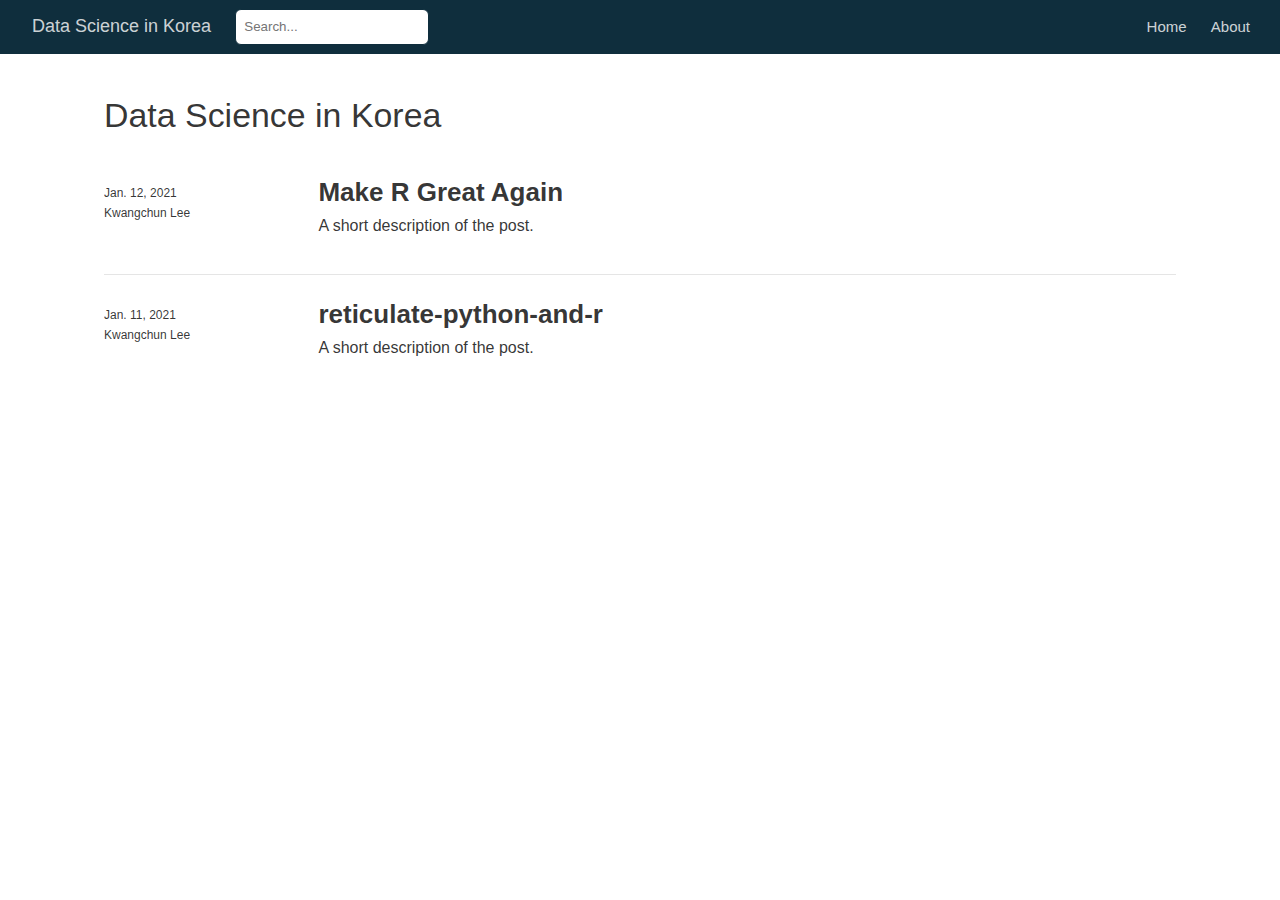
==== commit 4361cb3d: "initial blog publishing" ====
--- a/docs/index.html
+++ b/docs/index.html
@@ -1,2214 +1,2232 @@
-<!DOCTYPE html>
-
-<html xmlns="http://www.w3.org/1999/xhtml" lang="" xml:lang="">
-
-<head>
-  <meta charset="utf-8"/>
-  <meta name="viewport" content="width=device-width, initial-scale=1"/>
-  <meta http-equiv="X-UA-Compatible" content="IE=Edge,chrome=1"/>
-  <meta name="generator" content="distill" />
-
-  <style type="text/css">
-  /* Hide doc at startup (prevent jankiness while JS renders/transforms) */
-  body {
-    visibility: hidden;
-  }
-  </style>
-
- <!--radix_placeholder_import_source-->
- <!--/radix_placeholder_import_source-->
-
-<style type="text/css">code{white-space: pre;}</style>
-<style type="text/css" data-origin="pandoc">
-pre > code.sourceCode { white-space: pre; position: relative; }
-pre > code.sourceCode > span { display: inline-block; line-height: 1.25; }
-pre > code.sourceCode > span:empty { height: 1.2em; }
-code.sourceCode > span { color: inherit; text-decoration: inherit; }
-div.sourceCode { margin: 1em 0; }
-pre.sourceCode { margin: 0; }
-@media screen {
-div.sourceCode { overflow: auto; }
-}
-@media print {
-pre > code.sourceCode { white-space: pre-wrap; }
-pre > code.sourceCode > span { text-indent: -5em; padding-left: 5em; }
-}
-pre.numberSource code
-  { counter-reset: source-line 0; }
-pre.numberSource code > span
-  { position: relative; left: -4em; counter-increment: source-line; }
-pre.numberSource code > span > a:first-child::before
-  { content: counter(source-line);
-    position: relative; left: -1em; text-align: right; vertical-align: baseline;
-    border: none; display: inline-block;
-    -webkit-touch-callout: none; -webkit-user-select: none;
-    -khtml-user-select: none; -moz-user-select: none;
-    -ms-user-select: none; user-select: none;
-    padding: 0 4px; width: 4em;
-    color: #aaaaaa;
-  }
-pre.numberSource { margin-left: 3em; border-left: 1px solid #aaaaaa;  padding-left: 4px; }
-div.sourceCode
-  {   }
-@media screen {
-pre > code.sourceCode > span > a:first-child::before { text-decoration: underline; }
-}
-code span.al { color: #ad0000; } /* Alert */
-code span.an { color: #5e5e5e; } /* Annotation */
-code span.at { color: #20794d; } /* Attribute */
-code span.bn { color: #ad0000; } /* BaseN */
-code span.bu { } /* BuiltIn */
-code span.cf { color: #007ba5; } /* ControlFlow */
-code span.ch { color: #20794d; } /* Char */
-code span.cn { color: #8f5902; } /* Constant */
-code span.co { color: #5e5e5e; } /* Comment */
-code span.cv { color: #5e5e5e; font-style: italic; } /* CommentVar */
-code span.do { color: #5e5e5e; font-style: italic; } /* Documentation */
-code span.dt { color: #ad0000; } /* DataType */
-code span.dv { color: #ad0000; } /* DecVal */
-code span.er { color: #ad0000; } /* Error */
-code span.ex { } /* Extension */
-code span.fl { color: #ad0000; } /* Float */
-code span.fu { color: #4758ab; } /* Function */
-code span.im { } /* Import */
-code span.in { color: #5e5e5e; } /* Information */
-code span.kw { color: #007ba5; } /* Keyword */
-code span.op { color: #5e5e5e; } /* Operator */
-code span.ot { color: #007ba5; } /* Other */
-code span.pp { color: #ad0000; } /* Preprocessor */
-code span.sc { color: #20794d; } /* SpecialChar */
-code span.ss { color: #20794d; } /* SpecialString */
-code span.st { color: #20794d; } /* String */
-code span.va { color: #111111; } /* Variable */
-code span.vs { color: #20794d; } /* VerbatimString */
-code span.wa { color: #5e5e5e; font-style: italic; } /* Warning */
-</style>
-
-  <!--radix_placeholder_meta_tags-->
-  <title>Data Science in Korea</title>
-
-
-
-
-  <!--  https://developers.facebook.com/docs/sharing/webmasters#markup -->
-  <meta property="og:title" content="Data Science in Korea"/>
-  <meta property="og:type" content="article"/>
-  <meta property="og:locale" content="en_US"/>
-  <meta property="og:site_name" content="Data Science in Korea"/>
-
-  <!--  https://dev.twitter.com/cards/types/summary -->
-  <meta property="twitter:card" content="summary"/>
-  <meta property="twitter:title" content="Data Science in Korea"/>
-
-  <!--/radix_placeholder_meta_tags-->
-  <!--radix_placeholder_rmarkdown_metadata-->
-
-  <script type="text/json" id="radix-rmarkdown-metadata">
-  {"type":"list","attributes":{"names":{"type":"character","attributes":{},"value":["title","site","listing"]}},"value":[{"type":"character","attributes":{},"value":["Data Science in Korea"]},{"type":"character","attributes":{},"value":["distill::distill_website"]},{"type":"character","attributes":{},"value":["posts"]}]}
-  </script>
-  <!--/radix_placeholder_rmarkdown_metadata-->
-  <!--radix_placeholder_navigation_in_header-->
-  <meta name="distill:offset" content=""/>
-
-  <script type="application/javascript">
-
-    window.headroom_prevent_pin = false;
-
-    window.document.addEventListener("DOMContentLoaded", function (event) {
-
-      // initialize headroom for banner
-      var header = $('header').get(0);
-      var headerHeight = header.offsetHeight;
-      var headroom = new Headroom(header, {
-        tolerance: 5,
-        onPin : function() {
-          if (window.headroom_prevent_pin) {
-            window.headroom_prevent_pin = false;
-            headroom.unpin();
-          }
-        }
-      });
-      headroom.init();
-      if(window.location.hash)
-        headroom.unpin();
-      $(header).addClass('headroom--transition');
-
-      // offset scroll location for banner on hash change
-      // (see: https://github.com/WickyNilliams/headroom.js/issues/38)
-      window.addEventListener("hashchange", function(event) {
-        window.scrollTo(0, window.pageYOffset - (headerHeight + 25));
-      });
-
-      // responsive menu
-      $('.distill-site-header').each(function(i, val) {
-        var topnav = $(this);
-        var toggle = topnav.find('.nav-toggle');
-        toggle.on('click', function() {
-          topnav.toggleClass('responsive');
-        });
-      });
-
-      // nav dropdowns
-      $('.nav-dropbtn').click(function(e) {
-        $(this).next('.nav-dropdown-content').toggleClass('nav-dropdown-active');
-        $(this).parent().siblings('.nav-dropdown')
-           .children('.nav-dropdown-content').removeClass('nav-dropdown-active');
-      });
-      $("body").click(function(e){
-        $('.nav-dropdown-content').removeClass('nav-dropdown-active');
-      });
-      $(".nav-dropdown").click(function(e){
-        e.stopPropagation();
-      });
-    });
-  </script>
-
-  <style type="text/css">
-
-  /* Theme (user-documented overrideables for nav appearance) */
-
-  .distill-site-nav {
-    color: rgba(255, 255, 255, 0.8);
-    background-color: #0F2E3D;
-    font-size: 15px;
-    font-weight: 300;
-  }
-
-  .distill-site-nav a {
-    color: inherit;
-    text-decoration: none;
-  }
-
-  .distill-site-nav a:hover {
-    color: white;
-  }
-
-  @media print {
-    .distill-site-nav {
-      display: none;
-    }
-  }
-
-  .distill-site-header {
-
-  }
-
-  .distill-site-footer {
-
-  }
-
-
-  /* Site Header */
-
-  .distill-site-header {
-    width: 100%;
-    box-sizing: border-box;
-    z-index: 3;
-  }
-
-  .distill-site-header .nav-left {
-    display: inline-block;
-    margin-left: 8px;
-  }
-
-  @media screen and (max-width: 768px) {
-    .distill-site-header .nav-left {
-      margin-left: 0;
-    }
-  }
-
-
-  .distill-site-header .nav-right {
-    float: right;
-    margin-right: 8px;
-  }
-
-  .distill-site-header a,
-  .distill-site-header .title {
-    display: inline-block;
-    text-align: center;
-    padding: 14px 10px 14px 10px;
-  }
-
-  .distill-site-header .title {
-    font-size: 18px;
-    min-width: 150px;
-  }
-
-  .distill-site-header .logo {
-    padding: 0;
-  }
-
-  .distill-site-header .logo img {
-    display: none;
-    max-height: 20px;
-    width: auto;
-    margin-bottom: -4px;
-  }
-
-  .distill-site-header .nav-image img {
-    max-height: 18px;
-    width: auto;
-    display: inline-block;
-    margin-bottom: -3px;
-  }
-
-
-
-  @media screen and (min-width: 1000px) {
-    .distill-site-header .logo img {
-      display: inline-block;
-    }
-    .distill-site-header .nav-left {
-      margin-left: 20px;
-    }
-    .distill-site-header .nav-right {
-      margin-right: 20px;
-    }
-    .distill-site-header .title {
-      padding-left: 12px;
-    }
-  }
-
-
-  .distill-site-header .nav-toggle {
-    display: none;
-  }
-
-  .nav-dropdown {
-    display: inline-block;
-    position: relative;
-  }
-
-  .nav-dropdown .nav-dropbtn {
-    border: none;
-    outline: none;
-    color: rgba(255, 255, 255, 0.8);
-    padding: 16px 10px;
-    background-color: transparent;
-    font-family: inherit;
-    font-size: inherit;
-    font-weight: inherit;
-    margin: 0;
-    margin-top: 1px;
-    z-index: 2;
-  }
-
-  .nav-dropdown-content {
-    display: none;
-    position: absolute;
-    background-color: white;
-    min-width: 200px;
-    border: 1px solid rgba(0,0,0,0.15);
-    border-radius: 4px;
-    box-shadow: 0px 8px 16px 0px rgba(0,0,0,0.1);
-    z-index: 1;
-    margin-top: 2px;
-    white-space: nowrap;
-    padding-top: 4px;
-    padding-bottom: 4px;
-  }
-
-  .nav-dropdown-content hr {
-    margin-top: 4px;
-    margin-bottom: 4px;
-    border: none;
-    border-bottom: 1px solid rgba(0, 0, 0, 0.1);
-  }
-
-  .nav-dropdown-active {
-    display: block;
-  }
-
-  .nav-dropdown-content a, .nav-dropdown-content .nav-dropdown-header {
-    color: black;
-    padding: 6px 24px;
-    text-decoration: none;
-    display: block;
-    text-align: left;
-  }
-
-  .nav-dropdown-content .nav-dropdown-header {
-    display: block;
-    padding: 5px 24px;
-    padding-bottom: 0;
-    text-transform: uppercase;
-    font-size: 14px;
-    color: #999999;
-    white-space: nowrap;
-  }
-
-  .nav-dropdown:hover .nav-dropbtn {
-    color: white;
-  }
-
-  .nav-dropdown-content a:hover {
-    background-color: #ddd;
-    color: black;
-  }
-
-  .nav-right .nav-dropdown-content {
-    margin-left: -45%;
-    right: 0;
-  }
-
-  @media screen and (max-width: 768px) {
-    .distill-site-header a, .distill-site-header .nav-dropdown  {display: none;}
-    .distill-site-header a.nav-toggle {
-      float: right;
-      display: block;
-    }
-    .distill-site-header .title {
-      margin-left: 0;
-    }
-    .distill-site-header .nav-right {
-      margin-right: 0;
-    }
-    .distill-site-header {
-      overflow: hidden;
-    }
-    .nav-right .nav-dropdown-content {
-      margin-left: 0;
-    }
-  }
-
-
-  @media screen and (max-width: 768px) {
-    .distill-site-header.responsive {position: relative; min-height: 500px; }
-    .distill-site-header.responsive a.nav-toggle {
-      position: absolute;
-      right: 0;
-      top: 0;
-    }
-    .distill-site-header.responsive a,
-    .distill-site-header.responsive .nav-dropdown {
-      display: block;
-      text-align: left;
-    }
-    .distill-site-header.responsive .nav-left,
-    .distill-site-header.responsive .nav-right {
-      width: 100%;
-    }
-    .distill-site-header.responsive .nav-dropdown {float: none;}
-    .distill-site-header.responsive .nav-dropdown-content {position: relative;}
-    .distill-site-header.responsive .nav-dropdown .nav-dropbtn {
-      display: block;
-      width: 100%;
-      text-align: left;
-    }
-  }
-
-  /* Site Footer */
-
-  .distill-site-footer {
-    width: 100%;
-    overflow: hidden;
-    box-sizing: border-box;
-    z-index: 3;
-    margin-top: 30px;
-    padding-top: 30px;
-    padding-bottom: 30px;
-    text-align: center;
-  }
-
-  /* Headroom */
-
-  d-title {
-    padding-top: 6rem;
-  }
-
-  @media print {
-    d-title {
-      padding-top: 4rem;
-    }
-  }
-
-  .headroom {
-    z-index: 1000;
-    position: fixed;
-    top: 0;
-    left: 0;
-    right: 0;
-  }
-
-  .headroom--transition {
-    transition: all .4s ease-in-out;
-  }
-
-  .headroom--unpinned {
-    top: -100px;
-  }
-
-  .headroom--pinned {
-    top: 0;
-  }
-
-  </style>
-
-  <link href="site_libs/font-awesome-5.1.0/css/all.css" rel="stylesheet"/>
-  <link href="site_libs/font-awesome-5.1.0/css/v4-shims.css" rel="stylesheet"/>
-  <script src="site_libs/headroom-0.9.4/headroom.min.js"></script>
-  <script src="site_libs/autocomplete-0.37.1/autocomplete.min.js"></script>
-  <script src="site_libs/fuse-6.4.1/fuse.min.js"></script>
-
-  <script type="application/javascript">
-
-  function getMeta(metaName) {
-    var metas = document.getElementsByTagName('meta');
-    for (let i = 0; i < metas.length; i++) {
-      if (metas[i].getAttribute('name') === metaName) {
-        return metas[i].getAttribute('content');
-      }
-    }
-    return '';
-  }
-
-  function offsetURL(url) {
-    var offset = getMeta('distill:offset');
-    return offset ? offset + '/' + url : url;
-  }
-
-  function createFuseIndex() {
-
-    // create fuse index
-    var options = {
-      keys: [
-        { name: 'title', weight: 20 },
-        { name: 'categories', weight: 15 },
-        { name: 'description', weight: 10 },
-        { name: 'contents', weight: 5 },
-      ],
-      ignoreLocation: true,
-      threshold: 0
-    };
-    var fuse = new window.Fuse([], options);
-
-    // fetch the main search.json
-    return fetch(offsetURL('search.json'))
-      .then(function(response) {
-        if (response.status == 200) {
-          return response.json().then(function(json) {
-            // index main articles
-            json.articles.forEach(function(article) {
-              fuse.add(article);
-            });
-            // download collections and index their articles
-            return Promise.all(json.collections.map(function(collection) {
-              return fetch(offsetURL(collection)).then(function(response) {
-                if (response.status === 200) {
-                  return response.json().then(function(articles) {
-                    articles.forEach(function(article) {
-                      fuse.add(article);
-                    });
-                  })
-                } else {
-                  return Promise.reject(
-                    new Error('Unexpected status from search index request: ' +
-                              response.status)
-                  );
-                }
-              });
-            })).then(function() {
-              return fuse;
-            });
-          });
-
-        } else {
-          return Promise.reject(
-            new Error('Unexpected status from search index request: ' +
-                        response.status)
-          );
-        }
-      });
-  }
-
-  window.document.addEventListener("DOMContentLoaded", function (event) {
-
-    // get search element (bail if we don't have one)
-    var searchEl = window.document.getElementById('distill-search');
-    if (!searchEl)
-      return;
-
-    createFuseIndex()
-      .then(function(fuse) {
-
-        // make search box visible
-        searchEl.classList.remove('hidden');
-
-        // initialize autocomplete
-        var options = {
-          autoselect: true,
-          hint: false,
-          minLength: 2,
-        };
-        window.autocomplete(searchEl, options, [{
-          source: function(query, callback) {
-            const searchOptions = {
-              isCaseSensitive: false,
-              shouldSort: true,
-              minMatchCharLength: 2,
-              limit: 10,
-            };
-            var results = fuse.search(query, searchOptions);
-            callback(results
-              .map(function(result) { return result.item; })
-              .filter(function(item) { return !!item.description; })
-            );
-          },
-          templates: {
-            suggestion: function(suggestion) {
-              var html = `
-                <div class="search-item">
-                  <h3>${suggestion.title}</h3>
-                  <div class="search-item-description">
-                    ${suggestion.description}
-                  </div>
-                  <div class="search-item-preview">
-                    <img src="${suggestion.preview ? offsetURL(suggestion.preview) : ''}"</img>
-                  </div>
-                </div>
-              `;
-              return html;
-            }
-          }
-        }]).on('autocomplete:selected', function(event, suggestion) {
-          window.location.href = offsetURL(suggestion.path);
-        });
-        // remove inline display style on autocompleter (we want to
-        // manage responsive display via css)
-        $('.algolia-autocomplete').css("display", "");
-      })
-      .catch(function(error) {
-        console.log(error);
-      });
-
-  });
-
-  </script>
-
-  <style type="text/css">
-
-  /* Algolioa Autocomplete */
-
-  .algolia-autocomplete {
-    display: inline-block;
-    margin-left: 10px;
-    vertical-align: sub;
-    background-color: white;
-    color: black;
-    padding: 6px;
-    padding-top: 8px;
-    padding-bottom: 0;
-    border-radius: 6px;
-    border: 1px #0F2E3D solid;
-    width: 180px;
-  }
-
-
-  @media screen and (max-width: 768px) {
-    .distill-site-nav .algolia-autocomplete {
-      display: none;
-      visibility: hidden;
-    }
-    .distill-site-nav.responsive .algolia-autocomplete {
-      display: inline-block;
-      visibility: visible;
-    }
-    .distill-site-nav.responsive .algolia-autocomplete .aa-dropdown-menu {
-      margin-left: 0;
-      width: 400px;
-      max-height: 400px;
-    }
-  }
-
-  .algolia-autocomplete .aa-input, .algolia-autocomplete .aa-hint {
-    width: 90%;
-    outline: none;
-    border: none;
-  }
-
-  .algolia-autocomplete .aa-hint {
-    color: #999;
-  }
-  .algolia-autocomplete .aa-dropdown-menu {
-    width: 550px;
-    max-height: 70vh;
-    overflow-x: visible;
-    overflow-y: scroll;
-    padding: 5px;
-    margin-top: 3px;
-    margin-left: -150px;
-    background-color: #fff;
-    border-radius: 5px;
-    border: 1px solid #999;
-    border-top: none;
-  }
-
-  .algolia-autocomplete .aa-dropdown-menu .aa-suggestion {
-    cursor: pointer;
-    padding: 5px 4px;
-    border-bottom: 1px solid #eee;
-  }
-
-  .algolia-autocomplete .aa-dropdown-menu .aa-suggestion:last-of-type {
-    border-bottom: none;
-    margin-bottom: 2px;
-  }
-
-  .algolia-autocomplete .aa-dropdown-menu .aa-suggestion .search-item {
-    overflow: hidden;
-    font-size: 0.8em;
-    line-height: 1.4em;
-  }
-
-  .algolia-autocomplete .aa-dropdown-menu .aa-suggestion .search-item h3 {
-    margin-block-start: 0;
-    margin-block-end: 5px;
-  }
-
-  .algolia-autocomplete .aa-dropdown-menu .aa-suggestion .search-item-description {
-    display: inline-block;
-    overflow: hidden;
-    height: 2.8em;
-    width: 80%;
-    margin-right: 4%;
-  }
-
-  .algolia-autocomplete .aa-dropdown-menu .aa-suggestion .search-item-preview {
-    display: inline-block;
-    width: 15%;
-  }
-
-  .algolia-autocomplete .aa-dropdown-menu .aa-suggestion .search-item-preview img {
-    height: 3em;
-    width: auto;
-    display: none;
-  }
-
-  .algolia-autocomplete .aa-dropdown-menu .aa-suggestion .search-item-preview img[src] {
-    display: initial;
-  }
-
-  .algolia-autocomplete .aa-dropdown-menu .aa-suggestion.aa-cursor {
-    background-color: #eee;
-  }
-  .algolia-autocomplete .aa-dropdown-menu .aa-suggestion em {
-    font-weight: bold;
-    font-style: normal;
-  }
-
-  </style>
-
-
-  <!--/radix_placeholder_navigation_in_header-->
-  <!--radix_placeholder_distill-->
-
-  <style type="text/css">
-
-  body {
-    background-color: white;
-  }
-
-  .pandoc-table {
-    width: 100%;
-  }
-
-  .pandoc-table>caption {
-    margin-bottom: 10px;
-  }
-
-  .pandoc-table th:not([align]) {
-    text-align: left;
-  }
-
-  .pagedtable-footer {
-    font-size: 15px;
-  }
-
-  d-byline .byline {
-    grid-template-columns: 2fr 2fr;
-  }
-
-  d-byline .byline h3 {
-    margin-block-start: 1.5em;
-  }
-
-  d-byline .byline .authors-affiliations h3 {
-    margin-block-start: 0.5em;
-  }
-
-  .authors-affiliations .orcid-id {
-    width: 16px;
-    height:16px;
-    margin-left: 4px;
-    margin-right: 4px;
-    vertical-align: middle;
-    padding-bottom: 2px;
-  }
-
-  d-title .dt-tags {
-    margin-top: 1em;
-    grid-column: text;
-  }
-
-  .dt-tags .dt-tag {
-    text-decoration: none;
-    display: inline-block;
-    color: rgba(0,0,0,0.6);
-    padding: 0em 0.4em;
-    margin-right: 0.5em;
-    margin-bottom: 0.4em;
-    font-size: 70%;
-    border: 1px solid rgba(0,0,0,0.2);
-    border-radius: 3px;
-    text-transform: uppercase;
-    font-weight: 500;
-  }
-
-  d-article table.gt_table td,
-  d-article table.gt_table th {
-    border-bottom: none;
-  }
-
-  .html-widget {
-    margin-bottom: 2.0em;
-  }
-
-  .l-screen-inset {
-    padding-right: 16px;
-  }
-
-  .l-screen .caption {
-    margin-left: 10px;
-  }
-
-  .shaded {
-    background: rgb(247, 247, 247);
-    padding-top: 20px;
-    padding-bottom: 20px;
-    border-top: 1px solid rgba(0, 0, 0, 0.1);
-    border-bottom: 1px solid rgba(0, 0, 0, 0.1);
-  }
-
-  .shaded .html-widget {
-    margin-bottom: 0;
-    border: 1px solid rgba(0, 0, 0, 0.1);
-  }
-
-  .shaded .shaded-content {
-    background: white;
-  }
-
-  .text-output {
-    margin-top: 0;
-    line-height: 1.5em;
-  }
-
-  .hidden {
-    display: none !important;
-  }
-
-  d-article {
-    padding-top: 2.5rem;
-    padding-bottom: 30px;
-  }
-
-  d-appendix {
-    padding-top: 30px;
-  }
-
-  d-article>p>img {
-    width: 100%;
-  }
-
-  d-article h2 {
-    margin: 1rem 0 1.5rem 0;
-  }
-
-  d-article h3 {
-    margin-top: 1.5rem;
-  }
-
-  d-article iframe {
-    border: 1px solid rgba(0, 0, 0, 0.1);
-    margin-bottom: 2.0em;
-    width: 100%;
-  }
-
-  /* Tweak code blocks */
-
-  d-article div.sourceCode code,
-  d-article pre code {
-    font-family: Consolas, Monaco, 'Andale Mono', 'Ubuntu Mono', monospace;
-  }
-
-  d-article pre,
-  d-article div.sourceCode,
-  d-article div.sourceCode pre {
-    overflow: auto;
-  }
-
-  d-article div.sourceCode {
-    background-color: white;
-  }
-
-  d-article div.sourceCode pre {
-    padding-left: 10px;
-    font-size: 12px;
-    border-left: 2px solid rgba(0,0,0,0.1);
-  }
-
-  d-article pre {
-    font-size: 12px;
-    color: black;
-    background: none;
-    margin-top: 0;
-    text-align: left;
-    white-space: pre;
-    word-spacing: normal;
-    word-break: normal;
-    word-wrap: normal;
-    line-height: 1.5;
-
-    -moz-tab-size: 4;
-    -o-tab-size: 4;
-    tab-size: 4;
-
-    -webkit-hyphens: none;
-    -moz-hyphens: none;
-    -ms-hyphens: none;
-    hyphens: none;
-  }
-
-  d-article pre a {
-    border-bottom: none;
-  }
-
-  d-article pre a:hover {
-    border-bottom: none;
-    text-decoration: underline;
-  }
-
-  @media(min-width: 768px) {
-
-  d-article pre,
-  d-article div.sourceCode,
-  d-article div.sourceCode pre {
-    overflow: visible !important;
-  }
-
-  d-article div.sourceCode pre {
-    padding-left: 18px;
-    font-size: 14px;
-  }
-
-  d-article pre {
-    font-size: 14px;
-  }
-
-  }
-
-  figure img.external {
-    background: white;
-    border: 1px solid rgba(0, 0, 0, 0.1);
-    box-shadow: 0 1px 8px rgba(0, 0, 0, 0.1);
-    padding: 18px;
-    box-sizing: border-box;
-  }
-
-  /* CSS for d-contents */
-
-  .d-contents {
-    grid-column: text;
-    color: rgba(0,0,0,0.8);
-    font-size: 0.9em;
-    padding-bottom: 1em;
-    margin-bottom: 1em;
-    padding-bottom: 0.5em;
-    margin-bottom: 1em;
-    padding-left: 0.25em;
-    justify-self: start;
-  }
-
-  @media(min-width: 1000px) {
-    .d-contents.d-contents-float {
-      height: 0;
-      grid-column-start: 1;
-      grid-column-end: 4;
-      justify-self: center;
-      padding-right: 3em;
-      padding-left: 2em;
-    }
-  }
-
-  .d-contents nav h3 {
-    font-size: 18px;
-    margin-top: 0;
-    margin-bottom: 1em;
-  }
-
-  .d-contents li {
-    list-style-type: none
-  }
-
-  .d-contents nav > ul {
-    padding-left: 0;
-  }
-
-  .d-contents ul {
-    padding-left: 1em
-  }
-
-  .d-contents nav ul li {
-    margin-top: 0.6em;
-    margin-bottom: 0.2em;
-  }
-
-  .d-contents nav a {
-    font-size: 13px;
-    border-bottom: none;
-    text-decoration: none
-    color: rgba(0, 0, 0, 0.8);
-  }
-
-  .d-contents nav a:hover {
-    text-decoration: underline solid rgba(0, 0, 0, 0.6)
-  }
-
-  .d-contents nav > ul > li > a {
-    font-weight: 600;
-  }
-
-  .d-contents nav > ul > li > ul {
-    font-weight: inherit;
-  }
-
-  .d-contents nav > ul > li > ul > li {
-    margin-top: 0.2em;
-  }
-
-
-  .d-contents nav ul {
-    margin-top: 0;
-    margin-bottom: 0.25em;
-  }
-
-  .d-article-with-toc h2:nth-child(2) {
-    margin-top: 0;
-  }
-
-
-  /* Figure */
-
-  .figure {
-    position: relative;
-    margin-bottom: 2.5em;
-    margin-top: 1.5em;
-  }
-
-  .figure img {
-    width: 100%;
-  }
-
-  .figure .caption {
-    color: rgba(0, 0, 0, 0.6);
-    font-size: 12px;
-    line-height: 1.5em;
-  }
-
-  .figure img.external {
-    background: white;
-    border: 1px solid rgba(0, 0, 0, 0.1);
-    box-shadow: 0 1px 8px rgba(0, 0, 0, 0.1);
-    padding: 18px;
-    box-sizing: border-box;
-  }
-
-  .figure .caption a {
-    color: rgba(0, 0, 0, 0.6);
-  }
-
-  .figure .caption b,
-  .figure .caption strong, {
-    font-weight: 600;
-    color: rgba(0, 0, 0, 1.0);
-  }
-
-  /* Citations */
-
-  d-article .citation {
-    color: inherit;
-    cursor: inherit;
-  }
-
-  div.hanging-indent{
-    margin-left: 1em; text-indent: -1em;
-  }
-
-
-  /* Tweak 1000px media break to show more text */
-
-  @media(min-width: 1000px) {
-    .base-grid,
-    distill-header,
-    d-title,
-    d-abstract,
-    d-article,
-    d-appendix,
-    distill-appendix,
-    d-byline,
-    d-footnote-list,
-    d-citation-list,
-    distill-footer {
-      grid-template-columns: [screen-start] 1fr [page-start kicker-start] 80px [middle-start] 50px [text-start kicker-end] 65px 65px 65px 65px 65px 65px 65px 65px [text-end gutter-start] 65px [middle-end] 65px [page-end gutter-end] 1fr [screen-end];
-      grid-column-gap: 16px;
-    }
-
-    .grid {
-      grid-column-gap: 16px;
-    }
-
-    d-article {
-      font-size: 1.06rem;
-      line-height: 1.7em;
-    }
-    figure .caption, .figure .caption, figure figcaption {
-      font-size: 13px;
-    }
-  }
-
-  @media(min-width: 1180px) {
-    .base-grid,
-    distill-header,
-    d-title,
-    d-abstract,
-    d-article,
-    d-appendix,
-    distill-appendix,
-    d-byline,
-    d-footnote-list,
-    d-citation-list,
-    distill-footer {
-      grid-template-columns: [screen-start] 1fr [page-start kicker-start] 60px [middle-start] 60px [text-start kicker-end] 60px 60px 60px 60px 60px 60px 60px 60px [text-end gutter-start] 60px [middle-end] 60px [page-end gutter-end] 1fr [screen-end];
-      grid-column-gap: 32px;
-    }
-
-    .grid {
-      grid-column-gap: 32px;
-    }
-  }
-
-
-  /* Get the citation styles for the appendix (not auto-injected on render since
-     we do our own rendering of the citation appendix) */
-
-  d-appendix .citation-appendix,
-  .d-appendix .citation-appendix {
-    font-size: 11px;
-    line-height: 15px;
-    border-left: 1px solid rgba(0, 0, 0, 0.1);
-    padding-left: 18px;
-    border: 1px solid rgba(0,0,0,0.1);
-    background: rgba(0, 0, 0, 0.02);
-    padding: 10px 18px;
-    border-radius: 3px;
-    color: rgba(150, 150, 150, 1);
-    overflow: hidden;
-    margin-top: -12px;
-    white-space: pre-wrap;
-    word-wrap: break-word;
-  }
-
-  /* Include appendix styles here so they can be overridden */
-
-  d-appendix {
-    contain: layout style;
-    font-size: 0.8em;
-    line-height: 1.7em;
-    margin-top: 60px;
-    margin-bottom: 0;
-    border-top: 1px solid rgba(0, 0, 0, 0.1);
-    color: rgba(0,0,0,0.5);
-    padding-top: 60px;
-    padding-bottom: 48px;
-  }
-
-  d-appendix h3 {
-    grid-column: page-start / text-start;
-    font-size: 15px;
-    font-weight: 500;
-    margin-top: 1em;
-    margin-bottom: 0;
-    color: rgba(0,0,0,0.65);
-  }
-
-  d-appendix h3 + * {
-    margin-top: 1em;
-  }
-
-  d-appendix ol {
-    padding: 0 0 0 15px;
-  }
-
-  @media (min-width: 768px) {
-    d-appendix ol {
-      padding: 0 0 0 30px;
-      margin-left: -30px;
-    }
-  }
-
-  d-appendix li {
-    margin-bottom: 1em;
-  }
-
-  d-appendix a {
-    color: rgba(0, 0, 0, 0.6);
-  }
-
-  d-appendix > * {
-    grid-column: text;
-  }
-
-  d-appendix > d-footnote-list,
-  d-appendix > d-citation-list,
-  d-appendix > distill-appendix {
-    grid-column: screen;
-  }
-
-  /* Include footnote styles here so they can be overridden */
-
-  d-footnote-list {
-    contain: layout style;
-  }
-
-  d-footnote-list > * {
-    grid-column: text;
-  }
-
-  d-footnote-list a.footnote-backlink {
-    color: rgba(0,0,0,0.3);
-    padding-left: 0.5em;
-  }
-
-
-
-  /* Anchor.js */
-
-  .anchorjs-link {
-    /*transition: all .25s linear; */
-    text-decoration: none;
-    border-bottom: none;
-  }
-  *:hover > .anchorjs-link {
-    margin-left: -1.125em !important;
-    text-decoration: none;
-    border-bottom: none;
-  }
-
-  /* Social footer */
-
-  .social_footer {
-    margin-top: 30px;
-    margin-bottom: 0;
-    color: rgba(0,0,0,0.67);
-  }
-
-  .disqus-comments {
-    margin-right: 30px;
-  }
-
-  .disqus-comment-count {
-    border-bottom: 1px solid rgba(0, 0, 0, 0.4);
-    cursor: pointer;
-  }
-
-  #disqus_thread {
-    margin-top: 30px;
-  }
-
-  .article-sharing a {
-    border-bottom: none;
-    margin-right: 8px;
-  }
-
-  .article-sharing a:hover {
-    border-bottom: none;
-  }
-
-  .sidebar-section.subscribe {
-    font-size: 12px;
-    line-height: 1.6em;
-  }
-
-  .subscribe p {
-    margin-bottom: 0.5em;
-  }
-
-
-  .article-footer .subscribe {
-    font-size: 15px;
-    margin-top: 45px;
-  }
-
-
-  .sidebar-section.custom {
-    font-size: 12px;
-    line-height: 1.6em;
-  }
-
-  .custom p {
-    margin-bottom: 0.5em;
-  }
-
-  /* Styles for listing layout (hide title) */
-  .layout-listing d-title, .layout-listing .d-title {
-    display: none;
-  }
-
-  /* Styles for posts lists (not auto-injected) */
-
-
-  .posts-with-sidebar {
-    padding-left: 45px;
-    padding-right: 45px;
-  }
-
-  .posts-list .description h2,
-  .posts-list .description p {
-    font-family: -apple-system, BlinkMacSystemFont, "Segoe UI", Roboto, Oxygen, Ubuntu, Cantarell, "Fira Sans", "Droid Sans", "Helvetica Neue", Arial, sans-serif;
-  }
-
-  .posts-list .description h2 {
-    font-weight: 700;
-    border-bottom: none;
-    padding-bottom: 0;
-  }
-
-  .posts-list h2.post-tag {
-    border-bottom: 1px solid rgba(0, 0, 0, 0.2);
-    padding-bottom: 12px;
-  }
-  .posts-list {
-    margin-top: 60px;
-    margin-bottom: 24px;
-  }
-
-  .posts-list .post-preview {
-    text-decoration: none;
-    overflow: hidden;
-    display: block;
-    border-bottom: 1px solid rgba(0, 0, 0, 0.1);
-    padding: 24px 0;
-  }
-
-  .post-preview-last {
-    border-bottom: none !important;
-  }
-
-  .posts-list .posts-list-caption {
-    grid-column: screen;
-    font-weight: 400;
-  }
-
-  .posts-list .post-preview h2 {
-    margin: 0 0 6px 0;
-    line-height: 1.2em;
-    font-style: normal;
-    font-size: 24px;
-  }
-
-  .posts-list .post-preview p {
-    margin: 0 0 12px 0;
-    line-height: 1.4em;
-    font-size: 16px;
-  }
-
-  .posts-list .post-preview .thumbnail {
-    box-sizing: border-box;
-    margin-bottom: 24px;
-    position: relative;
-    max-width: 500px;
-  }
-  .posts-list .post-preview img {
-    width: 100%;
-    display: block;
-  }
-
-  .posts-list .metadata {
-    font-size: 12px;
-    line-height: 1.4em;
-    margin-bottom: 18px;
-  }
-
-  .posts-list .metadata > * {
-    display: inline-block;
-  }
-
-  .posts-list .metadata .publishedDate {
-    margin-right: 2em;
-  }
-
-  .posts-list .metadata .dt-authors {
-    display: block;
-    margin-top: 0.3em;
-    margin-right: 2em;
-  }
-
-  .posts-list .dt-tags {
-    display: block;
-    line-height: 1em;
-  }
-
-  .posts-list .dt-tags .dt-tag {
-    display: inline-block;
-    color: rgba(0,0,0,0.6);
-    padding: 0.3em 0.4em;
-    margin-right: 0.2em;
-    margin-bottom: 0.4em;
-    font-size: 60%;
-    border: 1px solid rgba(0,0,0,0.2);
-    border-radius: 3px;
-    text-transform: uppercase;
-    font-weight: 500;
-  }
-
-  .posts-list img {
-    opacity: 1;
-  }
-
-  .posts-list img[data-src] {
-    opacity: 0;
-  }
-
-  .posts-more {
-    clear: both;
-  }
-
-
-  .posts-sidebar {
-    font-size: 16px;
-  }
-
-  .posts-sidebar h3 {
-    font-size: 16px;
-    margin-top: 0;
-    margin-bottom: 0.5em;
-    font-weight: 400;
-    text-transform: uppercase;
-  }
-
-  .sidebar-section {
-    margin-bottom: 30px;
-  }
-
-  .categories ul {
-    list-style-type: none;
-    margin: 0;
-    padding: 0;
-  }
-
-  .categories li {
-    color: rgba(0, 0, 0, 0.8);
-    margin-bottom: 0;
-  }
-
-  .categories li>a {
-    border-bottom: none;
-  }
-
-  .categories li>a:hover {
-    border-bottom: 1px solid rgba(0, 0, 0, 0.4);
-  }
-
-  .categories .active {
-    font-weight: 600;
-  }
-
-  .categories .category-count {
-    color: rgba(0, 0, 0, 0.4);
-  }
-
-
-  @media(min-width: 768px) {
-    .posts-list .post-preview h2 {
-      font-size: 26px;
-    }
-    .posts-list .post-preview .thumbnail {
-      float: right;
-      width: 30%;
-      margin-bottom: 0;
-    }
-    .posts-list .post-preview .description {
-      float: left;
-      width: 45%;
-    }
-    .posts-list .post-preview .metadata {
-      float: left;
-      width: 20%;
-      margin-top: 8px;
-    }
-    .posts-list .post-preview p {
-      margin: 0 0 12px 0;
-      line-height: 1.5em;
-      font-size: 16px;
-    }
-    .posts-with-sidebar .posts-list {
-      float: left;
-      width: 75%;
-    }
-    .posts-with-sidebar .posts-sidebar {
-      float: right;
-      width: 20%;
-      margin-top: 60px;
-      padding-top: 24px;
-      padding-bottom: 24px;
-    }
-  }
-
-
-  /* Improve display for browsers without grid (IE/Edge <= 15) */
-
-  .downlevel {
-    line-height: 1.6em;
-    font-family: -apple-system, BlinkMacSystemFont, "Segoe UI", Roboto, Oxygen, Ubuntu, Cantarell, "Fira Sans", "Droid Sans", "Helvetica Neue", Arial, sans-serif;
-    margin: 0;
-  }
-
-  .downlevel .d-title {
-    padding-top: 6rem;
-    padding-bottom: 1.5rem;
-  }
-
-  .downlevel .d-title h1 {
-    font-size: 50px;
-    font-weight: 700;
-    line-height: 1.1em;
-    margin: 0 0 0.5rem;
-  }
-
-  .downlevel .d-title p {
-    font-weight: 300;
-    font-size: 1.2rem;
-    line-height: 1.55em;
-    margin-top: 0;
-  }
-
-  .downlevel .d-byline {
-    padding-top: 0.8em;
-    padding-bottom: 0.8em;
-    font-size: 0.8rem;
-    line-height: 1.8em;
-  }
-
-  .downlevel .section-separator {
-    border: none;
-    border-top: 1px solid rgba(0, 0, 0, 0.1);
-  }
-
-  .downlevel .d-article {
-    font-size: 1.06rem;
-    line-height: 1.7em;
-    padding-top: 1rem;
-    padding-bottom: 2rem;
-  }
-
-
-  .downlevel .d-appendix {
-    padding-left: 0;
-    padding-right: 0;
-    max-width: none;
-    font-size: 0.8em;
-    line-height: 1.7em;
-    margin-bottom: 0;
-    color: rgba(0,0,0,0.5);
-    padding-top: 40px;
-    padding-bottom: 48px;
-  }
-
-  .downlevel .footnotes ol {
-    padding-left: 13px;
-  }
-
-  .downlevel .base-grid,
-  .downlevel .distill-header,
-  .downlevel .d-title,
-  .downlevel .d-abstract,
-  .downlevel .d-article,
-  .downlevel .d-appendix,
-  .downlevel .distill-appendix,
-  .downlevel .d-byline,
-  .downlevel .d-footnote-list,
-  .downlevel .d-citation-list,
-  .downlevel .distill-footer,
-  .downlevel .appendix-bottom,
-  .downlevel .posts-container {
-    padding-left: 40px;
-    padding-right: 40px;
-  }
-
-  @media(min-width: 768px) {
-    .downlevel .base-grid,
-    .downlevel .distill-header,
-    .downlevel .d-title,
-    .downlevel .d-abstract,
-    .downlevel .d-article,
-    .downlevel .d-appendix,
-    .downlevel .distill-appendix,
-    .downlevel .d-byline,
-    .downlevel .d-footnote-list,
-    .downlevel .d-citation-list,
-    .downlevel .distill-footer,
-    .downlevel .appendix-bottom,
-    .downlevel .posts-container {
-    padding-left: 150px;
-    padding-right: 150px;
-    max-width: 900px;
-  }
-  }
-
-  .downlevel pre code {
-    display: block;
-    border-left: 2px solid rgba(0, 0, 0, .1);
-    padding: 0 0 0 20px;
-    font-size: 14px;
-  }
-
-  .downlevel code, .downlevel pre {
-    color: black;
-    background: none;
-    font-family: Consolas, Monaco, 'Andale Mono', 'Ubuntu Mono', monospace;
-    text-align: left;
-    white-space: pre;
-    word-spacing: normal;
-    word-break: normal;
-    word-wrap: normal;
-    line-height: 1.5;
-
-    -moz-tab-size: 4;
-    -o-tab-size: 4;
-    tab-size: 4;
-
-    -webkit-hyphens: none;
-    -moz-hyphens: none;
-    -ms-hyphens: none;
-    hyphens: none;
-  }
-
-  .downlevel .posts-list .post-preview {
-    color: inherit;
-  }
-
-
-
-  </style>
-
-  <script type="application/javascript">
-
-  function is_downlevel_browser() {
-    if (bowser.isUnsupportedBrowser({ msie: "12", msedge: "16"},
-                                   window.navigator.userAgent)) {
-      return true;
-    } else {
-      return window.load_distill_framework === undefined;
-    }
-  }
-
-  // show body when load is complete
-  function on_load_complete() {
-
-    // add anchors
-    if (window.anchors) {
-      window.anchors.options.placement = 'left';
-      window.anchors.add('d-article > h2, d-article > h3, d-article > h4, d-article > h5');
-    }
-
-
-    // set body to visible
-    document.body.style.visibility = 'visible';
-
-    // force redraw for leaflet widgets
-    if (window.HTMLWidgets) {
-      var maps = window.HTMLWidgets.findAll(".leaflet");
-      $.each(maps, function(i, el) {
-        var map = this.getMap();
-        map.invalidateSize();
-        map.eachLayer(function(layer) {
-          if (layer instanceof L.TileLayer)
-            layer.redraw();
-        });
-      });
-    }
-
-    // trigger 'shown' so htmlwidgets resize
-    $('d-article').trigger('shown');
-  }
-
-  function init_distill() {
-
-    init_common();
-
-    // create front matter
-    var front_matter = $('<d-front-matter></d-front-matter>');
-    $('#distill-front-matter').wrap(front_matter);
-
-    // create d-title
-    $('.d-title').changeElementType('d-title');
-
-    // create d-byline
-    var byline = $('<d-byline></d-byline>');
-    $('.d-byline').replaceWith(byline);
-
-    // create d-article
-    var article = $('<d-article></d-article>');
-    $('.d-article').wrap(article).children().unwrap();
-
-    // move posts container into article
-    $('.posts-container').appendTo($('d-article'));
-
-    // create d-appendix
-    $('.d-appendix').changeElementType('d-appendix');
-
-    // flag indicating that we have appendix items
-    var appendix = $('.appendix-bottom').children('h3').length > 0;
-
-    // replace footnotes with <d-footnote>
-    $('.footnote-ref').each(function(i, val) {
-      appendix = true;
-      var href = $(this).attr('href');
-      var id = href.replace('#', '');
-      var fn = $('#' + id);
-      var fn_p = $('#' + id + '>p');
-      fn_p.find('.footnote-back').remove();
-      var text = fn_p.html();
-      var dtfn = $('<d-footnote></d-footnote>');
-      dtfn.html(text);
-      $(this).replaceWith(dtfn);
-    });
-    // remove footnotes
-    $('.footnotes').remove();
-
-    // move refs into #references-listing
-    $('#references-listing').replaceWith($('#refs'));
-
-    $('h1.appendix, h2.appendix').each(function(i, val) {
-      $(this).changeElementType('h3');
-    });
-    $('h3.appendix').each(function(i, val) {
-      var id = $(this).attr('id');
-      $('.d-contents a[href="#' + id + '"]').parent().remove();
-      appendix = true;
-      $(this).nextUntil($('h1, h2, h3')).addBack().appendTo($('d-appendix'));
-    });
-
-    // show d-appendix if we have appendix content
-    $("d-appendix").css('display', appendix ? 'grid' : 'none');
-
-    // localize layout chunks to just output
-    $('.layout-chunk').each(function(i, val) {
-
-      // capture layout
-      var layout = $(this).attr('data-layout');
-
-      // apply layout to markdown level block elements
-      var elements = $(this).children().not('div.sourceCode, pre, script');
-      elements.each(function(i, el) {
-        var layout_div = $('<div class="' + layout + '"></div>');
-        if (layout_div.hasClass('shaded')) {
-          var shaded_content = $('<div class="shaded-content"></div>');
-          $(this).wrap(shaded_content);
-          $(this).parent().wrap(layout_div);
-        } else {
-          $(this).wrap(layout_div);
-        }
-      });
-
-
-      // unwrap the layout-chunk div
-      $(this).children().unwrap();
-    });
-
-    // remove code block used to force  highlighting css
-    $('.distill-force-highlighting-css').parent().remove();
-
-    // remove empty line numbers inserted by pandoc when using a
-    // custom syntax highlighting theme
-    $('code.sourceCode a:empty').remove();
-
-    // load distill framework
-    load_distill_framework();
-
-    // wait for window.distillRunlevel == 4 to do post processing
-    function distill_post_process() {
-
-      if (!window.distillRunlevel || window.distillRunlevel < 4)
-        return;
-
-      // hide author/affiliations entirely if we have no authors
-      var front_matter = JSON.parse($("#distill-front-matter").html());
-      var have_authors = front_matter.authors && front_matter.authors.length > 0;
-      if (!have_authors)
-        $('d-byline').addClass('hidden');
-
-      // article with toc class
-      $('.d-contents').parent().addClass('d-article-with-toc');
-
-      // strip links that point to #
-      $('.authors-affiliations').find('a[href="#"]').removeAttr('href');
-
-      // add orcid ids
-      $('.authors-affiliations').find('.author').each(function(i, el) {
-        var orcid_id = front_matter.authors[i].orcidID;
-        if (orcid_id) {
-          var a = $('<a></a>');
-          a.attr('href', 'https://orcid.org/' + orcid_id);
-          var img = $('<img></img>');
-          img.addClass('orcid-id');
-          img.attr('alt', 'ORCID ID');
-          img.attr('src','[data-uri]');
-          a.append(img);
-          $(this).append(a);
-        }
-      });
-
-      // hide elements of author/affiliations grid that have no value
-      function hide_byline_column(caption) {
-        $('d-byline').find('h3:contains("' + caption + '")').parent().css('visibility', 'hidden');
-      }
-
-      // affiliations
-      var have_affiliations = false;
-      for (var i = 0; i<front_matter.authors.length; ++i) {
-        var author = front_matter.authors[i];
-        if (author.affiliation !== "&nbsp;") {
-          have_affiliations = true;
-          break;
-        }
-      }
-      if (!have_affiliations)
-        $('d-byline').find('h3:contains("Affiliations")').css('visibility', 'hidden');
-
-      // published date
-      if (!front_matter.publishedDate)
-        hide_byline_column("Published");
-
-      // document object identifier
-      var doi = $('d-byline').find('h3:contains("DOI")');
-      var doi_p = doi.next().empty();
-      if (!front_matter.doi) {
-        // if we have a citation and valid citationText then link to that
-        if ($('#citation').length > 0 && front_matter.citationText) {
-          doi.html('Citation');
-          $('<a href="#citation"></a>')
-            .text(front_matter.citationText)
-            .appendTo(doi_p);
-        } else {
-          hide_byline_column("DOI");
-        }
-      } else {
-        $('<a></a>')
-           .attr('href', "https://doi.org/" + front_matter.doi)
-           .html(front_matter.doi)
-           .appendTo(doi_p);
-      }
-
-       // change plural form of authors/affiliations
-      if (front_matter.authors.length === 1) {
-        var grid = $('.authors-affiliations');
-        grid.children('h3:contains("Authors")').text('Author');
-        grid.children('h3:contains("Affiliations")').text('Affiliation');
-      }
-
-      // remove d-appendix and d-footnote-list local styles
-      $('d-appendix > style:first-child').remove();
-      $('d-footnote-list > style:first-child').remove();
-
-      // move appendix-bottom entries to the bottom
-      $('.appendix-bottom').appendTo('d-appendix').children().unwrap();
-      $('.appendix-bottom').remove();
-
-      // clear polling timer
-      clearInterval(tid);
-
-      // show body now that everything is ready
-      on_load_complete();
-    }
-
-    var tid = setInterval(distill_post_process, 50);
-    distill_post_process();
-
-  }
-
-  function init_downlevel() {
-
-    init_common();
-
-     // insert hr after d-title
-    $('.d-title').after($('<hr class="section-separator"/>'));
-
-    // check if we have authors
-    var front_matter = JSON.parse($("#distill-front-matter").html());
-    var have_authors = front_matter.authors && front_matter.authors.length > 0;
-
-    // manage byline/border
-    if (!have_authors)
-      $('.d-byline').remove();
-    $('.d-byline').after($('<hr class="section-separator"/>'));
-    $('.d-byline a').remove();
-
-    // remove toc
-    $('.d-contents').remove();
-
-    // move appendix elements
-    $('h1.appendix, h2.appendix').each(function(i, val) {
-      $(this).changeElementType('h3');
-    });
-    $('h3.appendix').each(function(i, val) {
-      $(this).nextUntil($('h1, h2, h3')).addBack().appendTo($('.d-appendix'));
-    });
-
-
-    // inject headers into references and footnotes
-    var refs_header = $('<h3></h3>');
-    refs_header.text('References');
-    $('#refs').prepend(refs_header);
-
-    var footnotes_header = $('<h3></h3');
-    footnotes_header.text('Footnotes');
-    $('.footnotes').children('hr').first().replaceWith(footnotes_header);
-
-    // move appendix-bottom entries to the bottom
-    $('.appendix-bottom').appendTo('.d-appendix').children().unwrap();
-    $('.appendix-bottom').remove();
-
-    // remove appendix if it's empty
-    if ($('.d-appendix').children().length === 0)
-      $('.d-appendix').remove();
-
-    // prepend separator above appendix
-    $('.d-appendix').before($('<hr class="section-separator" style="clear: both"/>'));
-
-    // trim code
-    $('pre>code').each(function(i, val) {
-      $(this).html($.trim($(this).html()));
-    });
-
-    // move posts-container right before article
-    $('.posts-container').insertBefore($('.d-article'));
-
-    $('body').addClass('downlevel');
-
-    on_load_complete();
-  }
-
-
-  function init_common() {
-
-    // jquery plugin to change element types
-    (function($) {
-      $.fn.changeElementType = function(newType) {
-        var attrs = {};
-
-        $.each(this[0].attributes, function(idx, attr) {
-          attrs[attr.nodeName] = attr.nodeValue;
-        });
-
-        this.replaceWith(function() {
-          return $("<" + newType + "/>", attrs).append($(this).contents());
-        });
-      };
-    })(jQuery);
-
-    // prevent underline for linked images
-    $('a > img').parent().css({'border-bottom' : 'none'});
-
-    // mark non-body figures created by knitr chunks as 100% width
-    $('.layout-chunk').each(function(i, val) {
-      var figures = $(this).find('img, .html-widget');
-      if ($(this).attr('data-layout') !== "l-body") {
-        figures.css('width', '100%');
-      } else {
-        figures.css('max-width', '100%');
-        figures.filter("[width]").each(function(i, val) {
-          var fig = $(this);
-          fig.css('width', fig.attr('width') + 'px');
-        });
-
-      }
-    });
-
-    // auto-append index.html to post-preview links in file: protocol
-    // and in rstudio ide preview
-    $('.post-preview').each(function(i, val) {
-      if (window.location.protocol === "file:")
-        $(this).attr('href', $(this).attr('href') + "index.html");
-    });
-
-    // get rid of index.html references in header
-    if (window.location.protocol !== "file:") {
-      $('.distill-site-header a[href]').each(function(i,val) {
-        $(this).attr('href', $(this).attr('href').replace("index.html", "./"));
-      });
-    }
-
-    // add class to pandoc style tables
-    $('tr.header').parent('thead').parent('table').addClass('pandoc-table');
-    $('.kable-table').children('table').addClass('pandoc-table');
-
-    // add figcaption style to table captions
-    $('caption').parent('table').addClass("figcaption");
-
-    // initialize posts list
-    if (window.init_posts_list)
-      window.init_posts_list();
-
-    // implmement disqus comment link
-    $('.disqus-comment-count').click(function() {
-      window.headroom_prevent_pin = true;
-      $('#disqus_thread').toggleClass('hidden');
-      if (!$('#disqus_thread').hasClass('hidden')) {
-        var offset = $(this).offset();
-        $(window).resize();
-        $('html, body').animate({
-          scrollTop: offset.top - 35
-        });
-      }
-    });
-  }
-
-  document.addEventListener('DOMContentLoaded', function() {
-    if (is_downlevel_browser())
-      init_downlevel();
-    else
-      window.addEventListener('WebComponentsReady', init_distill);
-  });
-
-  </script>
-
-  <!--/radix_placeholder_distill-->
-  <script src="site_libs/header-attrs-2.5/header-attrs.js"></script>
-  <script src="site_libs/jquery-1.11.3/jquery.min.js"></script>
-  <script src="site_libs/anchor-4.2.2/anchor.min.js"></script>
-  <script src="site_libs/bowser-1.9.3/bowser.min.js"></script>
-  <script src="site_libs/webcomponents-2.0.0/webcomponents.js"></script>
-  <script src="site_libs/distill-2.2.21/template.v2.js"></script>
-  <!--radix_placeholder_site_in_header-->
-  <!--/radix_placeholder_site_in_header-->
-
-
-</head>
-
-<body class="layout-listing">
-
-<!--radix_placeholder_front_matter-->
-
-<script id="distill-front-matter" type="text/json">
-{"title":"Data Science in Korea","authors":[]}
-</script>
-
-<!--/radix_placeholder_front_matter-->
-<!--radix_placeholder_navigation_before_body-->
-<header class="header header--fixed" role="banner">
-<nav class="distill-site-nav distill-site-header">
-<div class="nav-left">
-<a href="index.html" class="title">Data Science in Korea</a>
-<input id="distill-search" class="nav-search hidden" type="text" placeholder="Search..."/>
-</div>
-<div class="nav-right">
-<a href="index.html">Home</a>
-<a href="about.html">About</a>
-<a href="javascript:void(0);" class="nav-toggle">&#9776;</a>
-</div>
-</nav>
-</header>
-<!--/radix_placeholder_navigation_before_body-->
-<!--radix_placeholder_site_before_body-->
-<!--/radix_placeholder_site_before_body-->
-<!--radix_placeholder_article_listing-->
-
-
-<script type="application/javascript">
-
-function init_posts_list() {
-
-  function load_image(img) {
-    var src = $(img).attr('data-src');
-    if (src) {
-      $(img).attr('src', src);
-      $(img).load(function() {
-        img.removeAttribute('data-src');
-      });
-    }
-  }
-
-  function set_posts_visible(posts, visible) {
-    if (visible) {
-
-      // show bottom border by default
-      $(posts).removeClass('post-preview-last');
-
-      // apply limits if need be
-      var max_posts = 25;
-      var apply_limits = $('.posts-container').hasClass('posts-apply-limit');
-      if (apply_limits && posts.length > max_posts) {
-        posts = $(posts).slice(0, max_posts);
-      } else {
-        $('.posts-more a').addClass('hidden');
-      }
-
-      // apply last style
-      $(posts.slice(-1)[0]).addClass('post-preview-last');
-
-      $(posts).removeClass('hidden');
-      $(posts).find('img[data-src]').each(function(i, img) {
-        load_image(img);
-      });
-    } else {
-      $(posts).addClass('hidden');
-    }
-  }
-
-  function apply_hash_filter() {
-
-    // clear active state
-    $('.categories .active').removeClass('active');
-
-    // mark all posts invisible to start
-    set_posts_visible($('.posts-list').children('a'), false);
-
-    // if we have a hash filter
-    if (window.location.hash && window.location.hash.startsWith("#category:")) {
-
-      // mark posts that match the category visible
-      var page_category = window.location.hash.replace(/^#category:/, "");
-      var posts = $('.post-metadata').map(function(idx, script) {
-        var metadata = $.parseJSON($(script).html());
-        var post = null;
-        $.each(metadata.categories, function(idx, category) {
-          category = category.replace(/ /g,"_");
-          if ((page_category || '').toLowerCase() === "articles" || category === page_category) {
-            post = $(script).parent().get();
-            return false;
-          }
-        });
-        return post;
-      });
-      set_posts_visible(posts, true);
-
-      // mark the hash active
-      $('.categories li>a[href="' + window.location.hash + '"]').addClass('active');
-
-      // update the list_caption
-      var list_caption = $('.posts-list-caption');
-      var caption = (page_category || '').toLowerCase() === "articles"
-        ? list_caption.attr('data-caption')
-        : ('Category: ' + page_category.replace(/_/g," "));
-      list_caption.text(caption);
-
-    } else {
-
-      // no hash filter, make all posts visible (subject to max display)
-      set_posts_visible($('.posts-list').children(), true);
-
-      // reset list caption
-      var list_caption = $('.posts-list-caption');
-      list_caption.text(list_caption.attr('data-caption'));
-
-
-    }
-  }
-
-  // more articles
-  function apply_post_limits(apply) {
-    if (apply) {
-      $('.posts-container').addClass('posts-apply-limit');
-      $('.posts-more a').removeClass('hidden');
-    } else {
-      $('.posts-container').removeClass('posts-apply-limit');
-      $('.posts-more a').addClass('hidden');
-    }
-  }
-
-  // click handling for tags
-  $('.dt-tag').click(function(ev) {
-    window.location.hash = '#category:' + $(this).text().replace(/ /g, "_");
-    return false;
-  })
-
-  // hash filter handling
-  apply_hash_filter();
-  $(window).on('hashchange',function() {
-    apply_post_limits(true);
-    apply_hash_filter();
-  });
-
-  // more articles link
-  $('.posts-more a').click(function(e) {
-    e.preventDefault();
-    apply_post_limits(false);
-    apply_hash_filter();
-    return false;
-  });
-
-}
-
-</script>
-
-
-
-<div class="posts-container posts-apply-limit l-page">
-<div class="posts-list">
-<h1 class="posts-list-caption" data-caption="Data Science in Korea">Data Science in Korea</h1>
-<a href="posts/welcome/" class="post-preview">
-<script class="post-metadata" type="text/json">{"categories":[]}</script>
-<div class="metadata">
-<div class="publishedDate">Jan. 12, 2021</div>
-<div class="dt-authors">
-<div class="dt-author">Nora Jones</div>
-</div>
-</div>
-<div class="thumbnail">
-<img/>
-</div>
-<div class="description">
-<h2>Welcome to Data Science in Korea</h2>
-<div class="dt-tags"></div>
-<p>Welcome to our new blog, Data Science in Korea. We hope you enjoy 
-reading what we have to say!</p>
-</div>
-</a>
-</div>
-<div class="posts-more">
-<a href="#">More articles &raquo;</a>
-</div>
-</div>
-<!--/radix_placeholder_article_listing-->
-
-<div class="d-title">
-<h1>Data Science in Korea</h1>
-<!--radix_placeholder_categories-->
-<!--/radix_placeholder_categories-->
-
-</div>
-
-
-<div class="d-article">
-<div class="sourceCode" id="cb1"><pre class="sourceCode r distill-force-highlighting-css"><code class="sourceCode r"></code></pre></div>
-<!--radix_placeholder_article_footer-->
-<!--/radix_placeholder_article_footer-->
-</div>
-
-<div class="d-appendix">
-</div>
-
-
-<!--radix_placeholder_site_after_body-->
-<!--/radix_placeholder_site_after_body-->
-<!--radix_placeholder_appendices-->
-<div class="appendix-bottom"></div>
-<!--/radix_placeholder_appendices-->
-<!--radix_placeholder_navigation_after_body-->
-<!--/radix_placeholder_navigation_after_body-->
-
-</body>
-
-</html>
+<!DOCTYPE html>
+
+<html xmlns="http://www.w3.org/1999/xhtml" lang="" xml:lang="">
+
+<head>
+  <meta charset="utf-8"/>
+  <meta name="viewport" content="width=device-width, initial-scale=1"/>
+  <meta http-equiv="X-UA-Compatible" content="IE=Edge,chrome=1"/>
+  <meta name="generator" content="distill" />
+
+  <style type="text/css">
+  /* Hide doc at startup (prevent jankiness while JS renders/transforms) */
+  body {
+    visibility: hidden;
+  }
+  </style>
+
+ <!--radix_placeholder_import_source-->
+ <!--/radix_placeholder_import_source-->
+
+<style type="text/css">code{white-space: pre;}</style>
+<style type="text/css" data-origin="pandoc">
+pre > code.sourceCode { white-space: pre; position: relative; }
+pre > code.sourceCode > span { display: inline-block; line-height: 1.25; }
+pre > code.sourceCode > span:empty { height: 1.2em; }
+code.sourceCode > span { color: inherit; text-decoration: inherit; }
+div.sourceCode { margin: 1em 0; }
+pre.sourceCode { margin: 0; }
+@media screen {
+div.sourceCode { overflow: auto; }
+}
+@media print {
+pre > code.sourceCode { white-space: pre-wrap; }
+pre > code.sourceCode > span { text-indent: -5em; padding-left: 5em; }
+}
+pre.numberSource code
+  { counter-reset: source-line 0; }
+pre.numberSource code > span
+  { position: relative; left: -4em; counter-increment: source-line; }
+pre.numberSource code > span > a:first-child::before
+  { content: counter(source-line);
+    position: relative; left: -1em; text-align: right; vertical-align: baseline;
+    border: none; display: inline-block;
+    -webkit-touch-callout: none; -webkit-user-select: none;
+    -khtml-user-select: none; -moz-user-select: none;
+    -ms-user-select: none; user-select: none;
+    padding: 0 4px; width: 4em;
+    color: #aaaaaa;
+  }
+pre.numberSource { margin-left: 3em; border-left: 1px solid #aaaaaa;  padding-left: 4px; }
+div.sourceCode
+  {   }
+@media screen {
+pre > code.sourceCode > span > a:first-child::before { text-decoration: underline; }
+}
+code span.al { color: #ad0000; } /* Alert */
+code span.an { color: #5e5e5e; } /* Annotation */
+code span.at { color: #20794d; } /* Attribute */
+code span.bn { color: #ad0000; } /* BaseN */
+code span.bu { } /* BuiltIn */
+code span.cf { color: #007ba5; } /* ControlFlow */
+code span.ch { color: #20794d; } /* Char */
+code span.cn { color: #8f5902; } /* Constant */
+code span.co { color: #5e5e5e; } /* Comment */
+code span.cv { color: #5e5e5e; font-style: italic; } /* CommentVar */
+code span.do { color: #5e5e5e; font-style: italic; } /* Documentation */
+code span.dt { color: #ad0000; } /* DataType */
+code span.dv { color: #ad0000; } /* DecVal */
+code span.er { color: #ad0000; } /* Error */
+code span.ex { } /* Extension */
+code span.fl { color: #ad0000; } /* Float */
+code span.fu { color: #4758ab; } /* Function */
+code span.im { } /* Import */
+code span.in { color: #5e5e5e; } /* Information */
+code span.kw { color: #007ba5; } /* Keyword */
+code span.op { color: #5e5e5e; } /* Operator */
+code span.ot { color: #007ba5; } /* Other */
+code span.pp { color: #ad0000; } /* Preprocessor */
+code span.sc { color: #20794d; } /* SpecialChar */
+code span.ss { color: #20794d; } /* SpecialString */
+code span.st { color: #20794d; } /* String */
+code span.va { color: #111111; } /* Variable */
+code span.vs { color: #20794d; } /* VerbatimString */
+code span.wa { color: #5e5e5e; font-style: italic; } /* Warning */
+</style>
+
+  <!--radix_placeholder_meta_tags-->
+  <title>Data Science in Korea</title>
+
+
+
+
+  <!--  https://developers.facebook.com/docs/sharing/webmasters#markup -->
+  <meta property="og:title" content="Data Science in Korea"/>
+  <meta property="og:type" content="article"/>
+  <meta property="og:locale" content="en_US"/>
+  <meta property="og:site_name" content="Data Science in Korea"/>
+
+  <!--  https://dev.twitter.com/cards/types/summary -->
+  <meta property="twitter:card" content="summary"/>
+  <meta property="twitter:title" content="Data Science in Korea"/>
+
+  <!--/radix_placeholder_meta_tags-->
+  <!--radix_placeholder_rmarkdown_metadata-->
+
+  <script type="text/json" id="radix-rmarkdown-metadata">
+  {"type":"list","attributes":{"names":{"type":"character","attributes":{},"value":["title","site","listing"]}},"value":[{"type":"character","attributes":{},"value":["Data Science in Korea"]},{"type":"character","attributes":{},"value":["distill::distill_website"]},{"type":"character","attributes":{},"value":["posts"]}]}
+  </script>
+  <!--/radix_placeholder_rmarkdown_metadata-->
+  <!--radix_placeholder_navigation_in_header-->
+  <meta name="distill:offset" content=""/>
+
+  <script type="application/javascript">
+
+    window.headroom_prevent_pin = false;
+
+    window.document.addEventListener("DOMContentLoaded", function (event) {
+
+      // initialize headroom for banner
+      var header = $('header').get(0);
+      var headerHeight = header.offsetHeight;
+      var headroom = new Headroom(header, {
+        tolerance: 5,
+        onPin : function() {
+          if (window.headroom_prevent_pin) {
+            window.headroom_prevent_pin = false;
+            headroom.unpin();
+          }
+        }
+      });
+      headroom.init();
+      if(window.location.hash)
+        headroom.unpin();
+      $(header).addClass('headroom--transition');
+
+      // offset scroll location for banner on hash change
+      // (see: https://github.com/WickyNilliams/headroom.js/issues/38)
+      window.addEventListener("hashchange", function(event) {
+        window.scrollTo(0, window.pageYOffset - (headerHeight + 25));
+      });
+
+      // responsive menu
+      $('.distill-site-header').each(function(i, val) {
+        var topnav = $(this);
+        var toggle = topnav.find('.nav-toggle');
+        toggle.on('click', function() {
+          topnav.toggleClass('responsive');
+        });
+      });
+
+      // nav dropdowns
+      $('.nav-dropbtn').click(function(e) {
+        $(this).next('.nav-dropdown-content').toggleClass('nav-dropdown-active');
+        $(this).parent().siblings('.nav-dropdown')
+           .children('.nav-dropdown-content').removeClass('nav-dropdown-active');
+      });
+      $("body").click(function(e){
+        $('.nav-dropdown-content').removeClass('nav-dropdown-active');
+      });
+      $(".nav-dropdown").click(function(e){
+        e.stopPropagation();
+      });
+    });
+  </script>
+
+  <style type="text/css">
+
+  /* Theme (user-documented overrideables for nav appearance) */
+
+  .distill-site-nav {
+    color: rgba(255, 255, 255, 0.8);
+    background-color: #0F2E3D;
+    font-size: 15px;
+    font-weight: 300;
+  }
+
+  .distill-site-nav a {
+    color: inherit;
+    text-decoration: none;
+  }
+
+  .distill-site-nav a:hover {
+    color: white;
+  }
+
+  @media print {
+    .distill-site-nav {
+      display: none;
+    }
+  }
+
+  .distill-site-header {
+
+  }
+
+  .distill-site-footer {
+
+  }
+
+
+  /* Site Header */
+
+  .distill-site-header {
+    width: 100%;
+    box-sizing: border-box;
+    z-index: 3;
+  }
+
+  .distill-site-header .nav-left {
+    display: inline-block;
+    margin-left: 8px;
+  }
+
+  @media screen and (max-width: 768px) {
+    .distill-site-header .nav-left {
+      margin-left: 0;
+    }
+  }
+
+
+  .distill-site-header .nav-right {
+    float: right;
+    margin-right: 8px;
+  }
+
+  .distill-site-header a,
+  .distill-site-header .title {
+    display: inline-block;
+    text-align: center;
+    padding: 14px 10px 14px 10px;
+  }
+
+  .distill-site-header .title {
+    font-size: 18px;
+    min-width: 150px;
+  }
+
+  .distill-site-header .logo {
+    padding: 0;
+  }
+
+  .distill-site-header .logo img {
+    display: none;
+    max-height: 20px;
+    width: auto;
+    margin-bottom: -4px;
+  }
+
+  .distill-site-header .nav-image img {
+    max-height: 18px;
+    width: auto;
+    display: inline-block;
+    margin-bottom: -3px;
+  }
+
+
+
+  @media screen and (min-width: 1000px) {
+    .distill-site-header .logo img {
+      display: inline-block;
+    }
+    .distill-site-header .nav-left {
+      margin-left: 20px;
+    }
+    .distill-site-header .nav-right {
+      margin-right: 20px;
+    }
+    .distill-site-header .title {
+      padding-left: 12px;
+    }
+  }
+
+
+  .distill-site-header .nav-toggle {
+    display: none;
+  }
+
+  .nav-dropdown {
+    display: inline-block;
+    position: relative;
+  }
+
+  .nav-dropdown .nav-dropbtn {
+    border: none;
+    outline: none;
+    color: rgba(255, 255, 255, 0.8);
+    padding: 16px 10px;
+    background-color: transparent;
+    font-family: inherit;
+    font-size: inherit;
+    font-weight: inherit;
+    margin: 0;
+    margin-top: 1px;
+    z-index: 2;
+  }
+
+  .nav-dropdown-content {
+    display: none;
+    position: absolute;
+    background-color: white;
+    min-width: 200px;
+    border: 1px solid rgba(0,0,0,0.15);
+    border-radius: 4px;
+    box-shadow: 0px 8px 16px 0px rgba(0,0,0,0.1);
+    z-index: 1;
+    margin-top: 2px;
+    white-space: nowrap;
+    padding-top: 4px;
+    padding-bottom: 4px;
+  }
+
+  .nav-dropdown-content hr {
+    margin-top: 4px;
+    margin-bottom: 4px;
+    border: none;
+    border-bottom: 1px solid rgba(0, 0, 0, 0.1);
+  }
+
+  .nav-dropdown-active {
+    display: block;
+  }
+
+  .nav-dropdown-content a, .nav-dropdown-content .nav-dropdown-header {
+    color: black;
+    padding: 6px 24px;
+    text-decoration: none;
+    display: block;
+    text-align: left;
+  }
+
+  .nav-dropdown-content .nav-dropdown-header {
+    display: block;
+    padding: 5px 24px;
+    padding-bottom: 0;
+    text-transform: uppercase;
+    font-size: 14px;
+    color: #999999;
+    white-space: nowrap;
+  }
+
+  .nav-dropdown:hover .nav-dropbtn {
+    color: white;
+  }
+
+  .nav-dropdown-content a:hover {
+    background-color: #ddd;
+    color: black;
+  }
+
+  .nav-right .nav-dropdown-content {
+    margin-left: -45%;
+    right: 0;
+  }
+
+  @media screen and (max-width: 768px) {
+    .distill-site-header a, .distill-site-header .nav-dropdown  {display: none;}
+    .distill-site-header a.nav-toggle {
+      float: right;
+      display: block;
+    }
+    .distill-site-header .title {
+      margin-left: 0;
+    }
+    .distill-site-header .nav-right {
+      margin-right: 0;
+    }
+    .distill-site-header {
+      overflow: hidden;
+    }
+    .nav-right .nav-dropdown-content {
+      margin-left: 0;
+    }
+  }
+
+
+  @media screen and (max-width: 768px) {
+    .distill-site-header.responsive {position: relative; min-height: 500px; }
+    .distill-site-header.responsive a.nav-toggle {
+      position: absolute;
+      right: 0;
+      top: 0;
+    }
+    .distill-site-header.responsive a,
+    .distill-site-header.responsive .nav-dropdown {
+      display: block;
+      text-align: left;
+    }
+    .distill-site-header.responsive .nav-left,
+    .distill-site-header.responsive .nav-right {
+      width: 100%;
+    }
+    .distill-site-header.responsive .nav-dropdown {float: none;}
+    .distill-site-header.responsive .nav-dropdown-content {position: relative;}
+    .distill-site-header.responsive .nav-dropdown .nav-dropbtn {
+      display: block;
+      width: 100%;
+      text-align: left;
+    }
+  }
+
+  /* Site Footer */
+
+  .distill-site-footer {
+    width: 100%;
+    overflow: hidden;
+    box-sizing: border-box;
+    z-index: 3;
+    margin-top: 30px;
+    padding-top: 30px;
+    padding-bottom: 30px;
+    text-align: center;
+  }
+
+  /* Headroom */
+
+  d-title {
+    padding-top: 6rem;
+  }
+
+  @media print {
+    d-title {
+      padding-top: 4rem;
+    }
+  }
+
+  .headroom {
+    z-index: 1000;
+    position: fixed;
+    top: 0;
+    left: 0;
+    right: 0;
+  }
+
+  .headroom--transition {
+    transition: all .4s ease-in-out;
+  }
+
+  .headroom--unpinned {
+    top: -100px;
+  }
+
+  .headroom--pinned {
+    top: 0;
+  }
+
+  </style>
+
+  <link href="site_libs/font-awesome-5.1.0/css/all.css" rel="stylesheet"/>
+  <link href="site_libs/font-awesome-5.1.0/css/v4-shims.css" rel="stylesheet"/>
+  <script src="site_libs/headroom-0.9.4/headroom.min.js"></script>
+  <script src="site_libs/autocomplete-0.37.1/autocomplete.min.js"></script>
+  <script src="site_libs/fuse-6.4.1/fuse.min.js"></script>
+
+  <script type="application/javascript">
+
+  function getMeta(metaName) {
+    var metas = document.getElementsByTagName('meta');
+    for (let i = 0; i < metas.length; i++) {
+      if (metas[i].getAttribute('name') === metaName) {
+        return metas[i].getAttribute('content');
+      }
+    }
+    return '';
+  }
+
+  function offsetURL(url) {
+    var offset = getMeta('distill:offset');
+    return offset ? offset + '/' + url : url;
+  }
+
+  function createFuseIndex() {
+
+    // create fuse index
+    var options = {
+      keys: [
+        { name: 'title', weight: 20 },
+        { name: 'categories', weight: 15 },
+        { name: 'description', weight: 10 },
+        { name: 'contents', weight: 5 },
+      ],
+      ignoreLocation: true,
+      threshold: 0
+    };
+    var fuse = new window.Fuse([], options);
+
+    // fetch the main search.json
+    return fetch(offsetURL('search.json'))
+      .then(function(response) {
+        if (response.status == 200) {
+          return response.json().then(function(json) {
+            // index main articles
+            json.articles.forEach(function(article) {
+              fuse.add(article);
+            });
+            // download collections and index their articles
+            return Promise.all(json.collections.map(function(collection) {
+              return fetch(offsetURL(collection)).then(function(response) {
+                if (response.status === 200) {
+                  return response.json().then(function(articles) {
+                    articles.forEach(function(article) {
+                      fuse.add(article);
+                    });
+                  })
+                } else {
+                  return Promise.reject(
+                    new Error('Unexpected status from search index request: ' +
+                              response.status)
+                  );
+                }
+              });
+            })).then(function() {
+              return fuse;
+            });
+          });
+
+        } else {
+          return Promise.reject(
+            new Error('Unexpected status from search index request: ' +
+                        response.status)
+          );
+        }
+      });
+  }
+
+  window.document.addEventListener("DOMContentLoaded", function (event) {
+
+    // get search element (bail if we don't have one)
+    var searchEl = window.document.getElementById('distill-search');
+    if (!searchEl)
+      return;
+
+    createFuseIndex()
+      .then(function(fuse) {
+
+        // make search box visible
+        searchEl.classList.remove('hidden');
+
+        // initialize autocomplete
+        var options = {
+          autoselect: true,
+          hint: false,
+          minLength: 2,
+        };
+        window.autocomplete(searchEl, options, [{
+          source: function(query, callback) {
+            const searchOptions = {
+              isCaseSensitive: false,
+              shouldSort: true,
+              minMatchCharLength: 2,
+              limit: 10,
+            };
+            var results = fuse.search(query, searchOptions);
+            callback(results
+              .map(function(result) { return result.item; })
+              .filter(function(item) { return !!item.description; })
+            );
+          },
+          templates: {
+            suggestion: function(suggestion) {
+              var html = `
+                <div class="search-item">
+                  <h3>${suggestion.title}</h3>
+                  <div class="search-item-description">
+                    ${suggestion.description}
+                  </div>
+                  <div class="search-item-preview">
+                    <img src="${suggestion.preview ? offsetURL(suggestion.preview) : ''}"</img>
+                  </div>
+                </div>
+              `;
+              return html;
+            }
+          }
+        }]).on('autocomplete:selected', function(event, suggestion) {
+          window.location.href = offsetURL(suggestion.path);
+        });
+        // remove inline display style on autocompleter (we want to
+        // manage responsive display via css)
+        $('.algolia-autocomplete').css("display", "");
+      })
+      .catch(function(error) {
+        console.log(error);
+      });
+
+  });
+
+  </script>
+
+  <style type="text/css">
+
+  /* Algolioa Autocomplete */
+
+  .algolia-autocomplete {
+    display: inline-block;
+    margin-left: 10px;
+    vertical-align: sub;
+    background-color: white;
+    color: black;
+    padding: 6px;
+    padding-top: 8px;
+    padding-bottom: 0;
+    border-radius: 6px;
+    border: 1px #0F2E3D solid;
+    width: 180px;
+  }
+
+
+  @media screen and (max-width: 768px) {
+    .distill-site-nav .algolia-autocomplete {
+      display: none;
+      visibility: hidden;
+    }
+    .distill-site-nav.responsive .algolia-autocomplete {
+      display: inline-block;
+      visibility: visible;
+    }
+    .distill-site-nav.responsive .algolia-autocomplete .aa-dropdown-menu {
+      margin-left: 0;
+      width: 400px;
+      max-height: 400px;
+    }
+  }
+
+  .algolia-autocomplete .aa-input, .algolia-autocomplete .aa-hint {
+    width: 90%;
+    outline: none;
+    border: none;
+  }
+
+  .algolia-autocomplete .aa-hint {
+    color: #999;
+  }
+  .algolia-autocomplete .aa-dropdown-menu {
+    width: 550px;
+    max-height: 70vh;
+    overflow-x: visible;
+    overflow-y: scroll;
+    padding: 5px;
+    margin-top: 3px;
+    margin-left: -150px;
+    background-color: #fff;
+    border-radius: 5px;
+    border: 1px solid #999;
+    border-top: none;
+  }
+
+  .algolia-autocomplete .aa-dropdown-menu .aa-suggestion {
+    cursor: pointer;
+    padding: 5px 4px;
+    border-bottom: 1px solid #eee;
+  }
+
+  .algolia-autocomplete .aa-dropdown-menu .aa-suggestion:last-of-type {
+    border-bottom: none;
+    margin-bottom: 2px;
+  }
+
+  .algolia-autocomplete .aa-dropdown-menu .aa-suggestion .search-item {
+    overflow: hidden;
+    font-size: 0.8em;
+    line-height: 1.4em;
+  }
+
+  .algolia-autocomplete .aa-dropdown-menu .aa-suggestion .search-item h3 {
+    margin-block-start: 0;
+    margin-block-end: 5px;
+  }
+
+  .algolia-autocomplete .aa-dropdown-menu .aa-suggestion .search-item-description {
+    display: inline-block;
+    overflow: hidden;
+    height: 2.8em;
+    width: 80%;
+    margin-right: 4%;
+  }
+
+  .algolia-autocomplete .aa-dropdown-menu .aa-suggestion .search-item-preview {
+    display: inline-block;
+    width: 15%;
+  }
+
+  .algolia-autocomplete .aa-dropdown-menu .aa-suggestion .search-item-preview img {
+    height: 3em;
+    width: auto;
+    display: none;
+  }
+
+  .algolia-autocomplete .aa-dropdown-menu .aa-suggestion .search-item-preview img[src] {
+    display: initial;
+  }
+
+  .algolia-autocomplete .aa-dropdown-menu .aa-suggestion.aa-cursor {
+    background-color: #eee;
+  }
+  .algolia-autocomplete .aa-dropdown-menu .aa-suggestion em {
+    font-weight: bold;
+    font-style: normal;
+  }
+
+  </style>
+
+
+  <!--/radix_placeholder_navigation_in_header-->
+  <!--radix_placeholder_distill-->
+
+  <style type="text/css">
+
+  body {
+    background-color: white;
+  }
+
+  .pandoc-table {
+    width: 100%;
+  }
+
+  .pandoc-table>caption {
+    margin-bottom: 10px;
+  }
+
+  .pandoc-table th:not([align]) {
+    text-align: left;
+  }
+
+  .pagedtable-footer {
+    font-size: 15px;
+  }
+
+  d-byline .byline {
+    grid-template-columns: 2fr 2fr;
+  }
+
+  d-byline .byline h3 {
+    margin-block-start: 1.5em;
+  }
+
+  d-byline .byline .authors-affiliations h3 {
+    margin-block-start: 0.5em;
+  }
+
+  .authors-affiliations .orcid-id {
+    width: 16px;
+    height:16px;
+    margin-left: 4px;
+    margin-right: 4px;
+    vertical-align: middle;
+    padding-bottom: 2px;
+  }
+
+  d-title .dt-tags {
+    margin-top: 1em;
+    grid-column: text;
+  }
+
+  .dt-tags .dt-tag {
+    text-decoration: none;
+    display: inline-block;
+    color: rgba(0,0,0,0.6);
+    padding: 0em 0.4em;
+    margin-right: 0.5em;
+    margin-bottom: 0.4em;
+    font-size: 70%;
+    border: 1px solid rgba(0,0,0,0.2);
+    border-radius: 3px;
+    text-transform: uppercase;
+    font-weight: 500;
+  }
+
+  d-article table.gt_table td,
+  d-article table.gt_table th {
+    border-bottom: none;
+  }
+
+  .html-widget {
+    margin-bottom: 2.0em;
+  }
+
+  .l-screen-inset {
+    padding-right: 16px;
+  }
+
+  .l-screen .caption {
+    margin-left: 10px;
+  }
+
+  .shaded {
+    background: rgb(247, 247, 247);
+    padding-top: 20px;
+    padding-bottom: 20px;
+    border-top: 1px solid rgba(0, 0, 0, 0.1);
+    border-bottom: 1px solid rgba(0, 0, 0, 0.1);
+  }
+
+  .shaded .html-widget {
+    margin-bottom: 0;
+    border: 1px solid rgba(0, 0, 0, 0.1);
+  }
+
+  .shaded .shaded-content {
+    background: white;
+  }
+
+  .text-output {
+    margin-top: 0;
+    line-height: 1.5em;
+  }
+
+  .hidden {
+    display: none !important;
+  }
+
+  d-article {
+    padding-top: 2.5rem;
+    padding-bottom: 30px;
+  }
+
+  d-appendix {
+    padding-top: 30px;
+  }
+
+  d-article>p>img {
+    width: 100%;
+  }
+
+  d-article h2 {
+    margin: 1rem 0 1.5rem 0;
+  }
+
+  d-article h3 {
+    margin-top: 1.5rem;
+  }
+
+  d-article iframe {
+    border: 1px solid rgba(0, 0, 0, 0.1);
+    margin-bottom: 2.0em;
+    width: 100%;
+  }
+
+  /* Tweak code blocks */
+
+  d-article div.sourceCode code,
+  d-article pre code {
+    font-family: Consolas, Monaco, 'Andale Mono', 'Ubuntu Mono', monospace;
+  }
+
+  d-article pre,
+  d-article div.sourceCode,
+  d-article div.sourceCode pre {
+    overflow: auto;
+  }
+
+  d-article div.sourceCode {
+    background-color: white;
+  }
+
+  d-article div.sourceCode pre {
+    padding-left: 10px;
+    font-size: 12px;
+    border-left: 2px solid rgba(0,0,0,0.1);
+  }
+
+  d-article pre {
+    font-size: 12px;
+    color: black;
+    background: none;
+    margin-top: 0;
+    text-align: left;
+    white-space: pre;
+    word-spacing: normal;
+    word-break: normal;
+    word-wrap: normal;
+    line-height: 1.5;
+
+    -moz-tab-size: 4;
+    -o-tab-size: 4;
+    tab-size: 4;
+
+    -webkit-hyphens: none;
+    -moz-hyphens: none;
+    -ms-hyphens: none;
+    hyphens: none;
+  }
+
+  d-article pre a {
+    border-bottom: none;
+  }
+
+  d-article pre a:hover {
+    border-bottom: none;
+    text-decoration: underline;
+  }
+
+  @media(min-width: 768px) {
+
+  d-article pre,
+  d-article div.sourceCode,
+  d-article div.sourceCode pre {
+    overflow: visible !important;
+  }
+
+  d-article div.sourceCode pre {
+    padding-left: 18px;
+    font-size: 14px;
+  }
+
+  d-article pre {
+    font-size: 14px;
+  }
+
+  }
+
+  figure img.external {
+    background: white;
+    border: 1px solid rgba(0, 0, 0, 0.1);
+    box-shadow: 0 1px 8px rgba(0, 0, 0, 0.1);
+    padding: 18px;
+    box-sizing: border-box;
+  }
+
+  /* CSS for d-contents */
+
+  .d-contents {
+    grid-column: text;
+    color: rgba(0,0,0,0.8);
+    font-size: 0.9em;
+    padding-bottom: 1em;
+    margin-bottom: 1em;
+    padding-bottom: 0.5em;
+    margin-bottom: 1em;
+    padding-left: 0.25em;
+    justify-self: start;
+  }
+
+  @media(min-width: 1000px) {
+    .d-contents.d-contents-float {
+      height: 0;
+      grid-column-start: 1;
+      grid-column-end: 4;
+      justify-self: center;
+      padding-right: 3em;
+      padding-left: 2em;
+    }
+  }
+
+  .d-contents nav h3 {
+    font-size: 18px;
+    margin-top: 0;
+    margin-bottom: 1em;
+  }
+
+  .d-contents li {
+    list-style-type: none
+  }
+
+  .d-contents nav > ul {
+    padding-left: 0;
+  }
+
+  .d-contents ul {
+    padding-left: 1em
+  }
+
+  .d-contents nav ul li {
+    margin-top: 0.6em;
+    margin-bottom: 0.2em;
+  }
+
+  .d-contents nav a {
+    font-size: 13px;
+    border-bottom: none;
+    text-decoration: none
+    color: rgba(0, 0, 0, 0.8);
+  }
+
+  .d-contents nav a:hover {
+    text-decoration: underline solid rgba(0, 0, 0, 0.6)
+  }
+
+  .d-contents nav > ul > li > a {
+    font-weight: 600;
+  }
+
+  .d-contents nav > ul > li > ul {
+    font-weight: inherit;
+  }
+
+  .d-contents nav > ul > li > ul > li {
+    margin-top: 0.2em;
+  }
+
+
+  .d-contents nav ul {
+    margin-top: 0;
+    margin-bottom: 0.25em;
+  }
+
+  .d-article-with-toc h2:nth-child(2) {
+    margin-top: 0;
+  }
+
+
+  /* Figure */
+
+  .figure {
+    position: relative;
+    margin-bottom: 2.5em;
+    margin-top: 1.5em;
+  }
+
+  .figure img {
+    width: 100%;
+  }
+
+  .figure .caption {
+    color: rgba(0, 0, 0, 0.6);
+    font-size: 12px;
+    line-height: 1.5em;
+  }
+
+  .figure img.external {
+    background: white;
+    border: 1px solid rgba(0, 0, 0, 0.1);
+    box-shadow: 0 1px 8px rgba(0, 0, 0, 0.1);
+    padding: 18px;
+    box-sizing: border-box;
+  }
+
+  .figure .caption a {
+    color: rgba(0, 0, 0, 0.6);
+  }
+
+  .figure .caption b,
+  .figure .caption strong, {
+    font-weight: 600;
+    color: rgba(0, 0, 0, 1.0);
+  }
+
+  /* Citations */
+
+  d-article .citation {
+    color: inherit;
+    cursor: inherit;
+  }
+
+  div.hanging-indent{
+    margin-left: 1em; text-indent: -1em;
+  }
+
+
+  /* Tweak 1000px media break to show more text */
+
+  @media(min-width: 1000px) {
+    .base-grid,
+    distill-header,
+    d-title,
+    d-abstract,
+    d-article,
+    d-appendix,
+    distill-appendix,
+    d-byline,
+    d-footnote-list,
+    d-citation-list,
+    distill-footer {
+      grid-template-columns: [screen-start] 1fr [page-start kicker-start] 80px [middle-start] 50px [text-start kicker-end] 65px 65px 65px 65px 65px 65px 65px 65px [text-end gutter-start] 65px [middle-end] 65px [page-end gutter-end] 1fr [screen-end];
+      grid-column-gap: 16px;
+    }
+
+    .grid {
+      grid-column-gap: 16px;
+    }
+
+    d-article {
+      font-size: 1.06rem;
+      line-height: 1.7em;
+    }
+    figure .caption, .figure .caption, figure figcaption {
+      font-size: 13px;
+    }
+  }
+
+  @media(min-width: 1180px) {
+    .base-grid,
+    distill-header,
+    d-title,
+    d-abstract,
+    d-article,
+    d-appendix,
+    distill-appendix,
+    d-byline,
+    d-footnote-list,
+    d-citation-list,
+    distill-footer {
+      grid-template-columns: [screen-start] 1fr [page-start kicker-start] 60px [middle-start] 60px [text-start kicker-end] 60px 60px 60px 60px 60px 60px 60px 60px [text-end gutter-start] 60px [middle-end] 60px [page-end gutter-end] 1fr [screen-end];
+      grid-column-gap: 32px;
+    }
+
+    .grid {
+      grid-column-gap: 32px;
+    }
+  }
+
+
+  /* Get the citation styles for the appendix (not auto-injected on render since
+     we do our own rendering of the citation appendix) */
+
+  d-appendix .citation-appendix,
+  .d-appendix .citation-appendix {
+    font-size: 11px;
+    line-height: 15px;
+    border-left: 1px solid rgba(0, 0, 0, 0.1);
+    padding-left: 18px;
+    border: 1px solid rgba(0,0,0,0.1);
+    background: rgba(0, 0, 0, 0.02);
+    padding: 10px 18px;
+    border-radius: 3px;
+    color: rgba(150, 150, 150, 1);
+    overflow: hidden;
+    margin-top: -12px;
+    white-space: pre-wrap;
+    word-wrap: break-word;
+  }
+
+  /* Include appendix styles here so they can be overridden */
+
+  d-appendix {
+    contain: layout style;
+    font-size: 0.8em;
+    line-height: 1.7em;
+    margin-top: 60px;
+    margin-bottom: 0;
+    border-top: 1px solid rgba(0, 0, 0, 0.1);
+    color: rgba(0,0,0,0.5);
+    padding-top: 60px;
+    padding-bottom: 48px;
+  }
+
+  d-appendix h3 {
+    grid-column: page-start / text-start;
+    font-size: 15px;
+    font-weight: 500;
+    margin-top: 1em;
+    margin-bottom: 0;
+    color: rgba(0,0,0,0.65);
+  }
+
+  d-appendix h3 + * {
+    margin-top: 1em;
+  }
+
+  d-appendix ol {
+    padding: 0 0 0 15px;
+  }
+
+  @media (min-width: 768px) {
+    d-appendix ol {
+      padding: 0 0 0 30px;
+      margin-left: -30px;
+    }
+  }
+
+  d-appendix li {
+    margin-bottom: 1em;
+  }
+
+  d-appendix a {
+    color: rgba(0, 0, 0, 0.6);
+  }
+
+  d-appendix > * {
+    grid-column: text;
+  }
+
+  d-appendix > d-footnote-list,
+  d-appendix > d-citation-list,
+  d-appendix > distill-appendix {
+    grid-column: screen;
+  }
+
+  /* Include footnote styles here so they can be overridden */
+
+  d-footnote-list {
+    contain: layout style;
+  }
+
+  d-footnote-list > * {
+    grid-column: text;
+  }
+
+  d-footnote-list a.footnote-backlink {
+    color: rgba(0,0,0,0.3);
+    padding-left: 0.5em;
+  }
+
+
+
+  /* Anchor.js */
+
+  .anchorjs-link {
+    /*transition: all .25s linear; */
+    text-decoration: none;
+    border-bottom: none;
+  }
+  *:hover > .anchorjs-link {
+    margin-left: -1.125em !important;
+    text-decoration: none;
+    border-bottom: none;
+  }
+
+  /* Social footer */
+
+  .social_footer {
+    margin-top: 30px;
+    margin-bottom: 0;
+    color: rgba(0,0,0,0.67);
+  }
+
+  .disqus-comments {
+    margin-right: 30px;
+  }
+
+  .disqus-comment-count {
+    border-bottom: 1px solid rgba(0, 0, 0, 0.4);
+    cursor: pointer;
+  }
+
+  #disqus_thread {
+    margin-top: 30px;
+  }
+
+  .article-sharing a {
+    border-bottom: none;
+    margin-right: 8px;
+  }
+
+  .article-sharing a:hover {
+    border-bottom: none;
+  }
+
+  .sidebar-section.subscribe {
+    font-size: 12px;
+    line-height: 1.6em;
+  }
+
+  .subscribe p {
+    margin-bottom: 0.5em;
+  }
+
+
+  .article-footer .subscribe {
+    font-size: 15px;
+    margin-top: 45px;
+  }
+
+
+  .sidebar-section.custom {
+    font-size: 12px;
+    line-height: 1.6em;
+  }
+
+  .custom p {
+    margin-bottom: 0.5em;
+  }
+
+  /* Styles for listing layout (hide title) */
+  .layout-listing d-title, .layout-listing .d-title {
+    display: none;
+  }
+
+  /* Styles for posts lists (not auto-injected) */
+
+
+  .posts-with-sidebar {
+    padding-left: 45px;
+    padding-right: 45px;
+  }
+
+  .posts-list .description h2,
+  .posts-list .description p {
+    font-family: -apple-system, BlinkMacSystemFont, "Segoe UI", Roboto, Oxygen, Ubuntu, Cantarell, "Fira Sans", "Droid Sans", "Helvetica Neue", Arial, sans-serif;
+  }
+
+  .posts-list .description h2 {
+    font-weight: 700;
+    border-bottom: none;
+    padding-bottom: 0;
+  }
+
+  .posts-list h2.post-tag {
+    border-bottom: 1px solid rgba(0, 0, 0, 0.2);
+    padding-bottom: 12px;
+  }
+  .posts-list {
+    margin-top: 60px;
+    margin-bottom: 24px;
+  }
+
+  .posts-list .post-preview {
+    text-decoration: none;
+    overflow: hidden;
+    display: block;
+    border-bottom: 1px solid rgba(0, 0, 0, 0.1);
+    padding: 24px 0;
+  }
+
+  .post-preview-last {
+    border-bottom: none !important;
+  }
+
+  .posts-list .posts-list-caption {
+    grid-column: screen;
+    font-weight: 400;
+  }
+
+  .posts-list .post-preview h2 {
+    margin: 0 0 6px 0;
+    line-height: 1.2em;
+    font-style: normal;
+    font-size: 24px;
+  }
+
+  .posts-list .post-preview p {
+    margin: 0 0 12px 0;
+    line-height: 1.4em;
+    font-size: 16px;
+  }
+
+  .posts-list .post-preview .thumbnail {
+    box-sizing: border-box;
+    margin-bottom: 24px;
+    position: relative;
+    max-width: 500px;
+  }
+  .posts-list .post-preview img {
+    width: 100%;
+    display: block;
+  }
+
+  .posts-list .metadata {
+    font-size: 12px;
+    line-height: 1.4em;
+    margin-bottom: 18px;
+  }
+
+  .posts-list .metadata > * {
+    display: inline-block;
+  }
+
+  .posts-list .metadata .publishedDate {
+    margin-right: 2em;
+  }
+
+  .posts-list .metadata .dt-authors {
+    display: block;
+    margin-top: 0.3em;
+    margin-right: 2em;
+  }
+
+  .posts-list .dt-tags {
+    display: block;
+    line-height: 1em;
+  }
+
+  .posts-list .dt-tags .dt-tag {
+    display: inline-block;
+    color: rgba(0,0,0,0.6);
+    padding: 0.3em 0.4em;
+    margin-right: 0.2em;
+    margin-bottom: 0.4em;
+    font-size: 60%;
+    border: 1px solid rgba(0,0,0,0.2);
+    border-radius: 3px;
+    text-transform: uppercase;
+    font-weight: 500;
+  }
+
+  .posts-list img {
+    opacity: 1;
+  }
+
+  .posts-list img[data-src] {
+    opacity: 0;
+  }
+
+  .posts-more {
+    clear: both;
+  }
+
+
+  .posts-sidebar {
+    font-size: 16px;
+  }
+
+  .posts-sidebar h3 {
+    font-size: 16px;
+    margin-top: 0;
+    margin-bottom: 0.5em;
+    font-weight: 400;
+    text-transform: uppercase;
+  }
+
+  .sidebar-section {
+    margin-bottom: 30px;
+  }
+
+  .categories ul {
+    list-style-type: none;
+    margin: 0;
+    padding: 0;
+  }
+
+  .categories li {
+    color: rgba(0, 0, 0, 0.8);
+    margin-bottom: 0;
+  }
+
+  .categories li>a {
+    border-bottom: none;
+  }
+
+  .categories li>a:hover {
+    border-bottom: 1px solid rgba(0, 0, 0, 0.4);
+  }
+
+  .categories .active {
+    font-weight: 600;
+  }
+
+  .categories .category-count {
+    color: rgba(0, 0, 0, 0.4);
+  }
+
+
+  @media(min-width: 768px) {
+    .posts-list .post-preview h2 {
+      font-size: 26px;
+    }
+    .posts-list .post-preview .thumbnail {
+      float: right;
+      width: 30%;
+      margin-bottom: 0;
+    }
+    .posts-list .post-preview .description {
+      float: left;
+      width: 45%;
+    }
+    .posts-list .post-preview .metadata {
+      float: left;
+      width: 20%;
+      margin-top: 8px;
+    }
+    .posts-list .post-preview p {
+      margin: 0 0 12px 0;
+      line-height: 1.5em;
+      font-size: 16px;
+    }
+    .posts-with-sidebar .posts-list {
+      float: left;
+      width: 75%;
+    }
+    .posts-with-sidebar .posts-sidebar {
+      float: right;
+      width: 20%;
+      margin-top: 60px;
+      padding-top: 24px;
+      padding-bottom: 24px;
+    }
+  }
+
+
+  /* Improve display for browsers without grid (IE/Edge <= 15) */
+
+  .downlevel {
+    line-height: 1.6em;
+    font-family: -apple-system, BlinkMacSystemFont, "Segoe UI", Roboto, Oxygen, Ubuntu, Cantarell, "Fira Sans", "Droid Sans", "Helvetica Neue", Arial, sans-serif;
+    margin: 0;
+  }
+
+  .downlevel .d-title {
+    padding-top: 6rem;
+    padding-bottom: 1.5rem;
+  }
+
+  .downlevel .d-title h1 {
+    font-size: 50px;
+    font-weight: 700;
+    line-height: 1.1em;
+    margin: 0 0 0.5rem;
+  }
+
+  .downlevel .d-title p {
+    font-weight: 300;
+    font-size: 1.2rem;
+    line-height: 1.55em;
+    margin-top: 0;
+  }
+
+  .downlevel .d-byline {
+    padding-top: 0.8em;
+    padding-bottom: 0.8em;
+    font-size: 0.8rem;
+    line-height: 1.8em;
+  }
+
+  .downlevel .section-separator {
+    border: none;
+    border-top: 1px solid rgba(0, 0, 0, 0.1);
+  }
+
+  .downlevel .d-article {
+    font-size: 1.06rem;
+    line-height: 1.7em;
+    padding-top: 1rem;
+    padding-bottom: 2rem;
+  }
+
+
+  .downlevel .d-appendix {
+    padding-left: 0;
+    padding-right: 0;
+    max-width: none;
+    font-size: 0.8em;
+    line-height: 1.7em;
+    margin-bottom: 0;
+    color: rgba(0,0,0,0.5);
+    padding-top: 40px;
+    padding-bottom: 48px;
+  }
+
+  .downlevel .footnotes ol {
+    padding-left: 13px;
+  }
+
+  .downlevel .base-grid,
+  .downlevel .distill-header,
+  .downlevel .d-title,
+  .downlevel .d-abstract,
+  .downlevel .d-article,
+  .downlevel .d-appendix,
+  .downlevel .distill-appendix,
+  .downlevel .d-byline,
+  .downlevel .d-footnote-list,
+  .downlevel .d-citation-list,
+  .downlevel .distill-footer,
+  .downlevel .appendix-bottom,
+  .downlevel .posts-container {
+    padding-left: 40px;
+    padding-right: 40px;
+  }
+
+  @media(min-width: 768px) {
+    .downlevel .base-grid,
+    .downlevel .distill-header,
+    .downlevel .d-title,
+    .downlevel .d-abstract,
+    .downlevel .d-article,
+    .downlevel .d-appendix,
+    .downlevel .distill-appendix,
+    .downlevel .d-byline,
+    .downlevel .d-footnote-list,
+    .downlevel .d-citation-list,
+    .downlevel .distill-footer,
+    .downlevel .appendix-bottom,
+    .downlevel .posts-container {
+    padding-left: 150px;
+    padding-right: 150px;
+    max-width: 900px;
+  }
+  }
+
+  .downlevel pre code {
+    display: block;
+    border-left: 2px solid rgba(0, 0, 0, .1);
+    padding: 0 0 0 20px;
+    font-size: 14px;
+  }
+
+  .downlevel code, .downlevel pre {
+    color: black;
+    background: none;
+    font-family: Consolas, Monaco, 'Andale Mono', 'Ubuntu Mono', monospace;
+    text-align: left;
+    white-space: pre;
+    word-spacing: normal;
+    word-break: normal;
+    word-wrap: normal;
+    line-height: 1.5;
+
+    -moz-tab-size: 4;
+    -o-tab-size: 4;
+    tab-size: 4;
+
+    -webkit-hyphens: none;
+    -moz-hyphens: none;
+    -ms-hyphens: none;
+    hyphens: none;
+  }
+
+  .downlevel .posts-list .post-preview {
+    color: inherit;
+  }
+
+
+
+  </style>
+
+  <script type="application/javascript">
+
+  function is_downlevel_browser() {
+    if (bowser.isUnsupportedBrowser({ msie: "12", msedge: "16"},
+                                   window.navigator.userAgent)) {
+      return true;
+    } else {
+      return window.load_distill_framework === undefined;
+    }
+  }
+
+  // show body when load is complete
+  function on_load_complete() {
+
+    // add anchors
+    if (window.anchors) {
+      window.anchors.options.placement = 'left';
+      window.anchors.add('d-article > h2, d-article > h3, d-article > h4, d-article > h5');
+    }
+
+
+    // set body to visible
+    document.body.style.visibility = 'visible';
+
+    // force redraw for leaflet widgets
+    if (window.HTMLWidgets) {
+      var maps = window.HTMLWidgets.findAll(".leaflet");
+      $.each(maps, function(i, el) {
+        var map = this.getMap();
+        map.invalidateSize();
+        map.eachLayer(function(layer) {
+          if (layer instanceof L.TileLayer)
+            layer.redraw();
+        });
+      });
+    }
+
+    // trigger 'shown' so htmlwidgets resize
+    $('d-article').trigger('shown');
+  }
+
+  function init_distill() {
+
+    init_common();
+
+    // create front matter
+    var front_matter = $('<d-front-matter></d-front-matter>');
+    $('#distill-front-matter').wrap(front_matter);
+
+    // create d-title
+    $('.d-title').changeElementType('d-title');
+
+    // create d-byline
+    var byline = $('<d-byline></d-byline>');
+    $('.d-byline').replaceWith(byline);
+
+    // create d-article
+    var article = $('<d-article></d-article>');
+    $('.d-article').wrap(article).children().unwrap();
+
+    // move posts container into article
+    $('.posts-container').appendTo($('d-article'));
+
+    // create d-appendix
+    $('.d-appendix').changeElementType('d-appendix');
+
+    // flag indicating that we have appendix items
+    var appendix = $('.appendix-bottom').children('h3').length > 0;
+
+    // replace footnotes with <d-footnote>
+    $('.footnote-ref').each(function(i, val) {
+      appendix = true;
+      var href = $(this).attr('href');
+      var id = href.replace('#', '');
+      var fn = $('#' + id);
+      var fn_p = $('#' + id + '>p');
+      fn_p.find('.footnote-back').remove();
+      var text = fn_p.html();
+      var dtfn = $('<d-footnote></d-footnote>');
+      dtfn.html(text);
+      $(this).replaceWith(dtfn);
+    });
+    // remove footnotes
+    $('.footnotes').remove();
+
+    // move refs into #references-listing
+    $('#references-listing').replaceWith($('#refs'));
+
+    $('h1.appendix, h2.appendix').each(function(i, val) {
+      $(this).changeElementType('h3');
+    });
+    $('h3.appendix').each(function(i, val) {
+      var id = $(this).attr('id');
+      $('.d-contents a[href="#' + id + '"]').parent().remove();
+      appendix = true;
+      $(this).nextUntil($('h1, h2, h3')).addBack().appendTo($('d-appendix'));
+    });
+
+    // show d-appendix if we have appendix content
+    $("d-appendix").css('display', appendix ? 'grid' : 'none');
+
+    // localize layout chunks to just output
+    $('.layout-chunk').each(function(i, val) {
+
+      // capture layout
+      var layout = $(this).attr('data-layout');
+
+      // apply layout to markdown level block elements
+      var elements = $(this).children().not('div.sourceCode, pre, script');
+      elements.each(function(i, el) {
+        var layout_div = $('<div class="' + layout + '"></div>');
+        if (layout_div.hasClass('shaded')) {
+          var shaded_content = $('<div class="shaded-content"></div>');
+          $(this).wrap(shaded_content);
+          $(this).parent().wrap(layout_div);
+        } else {
+          $(this).wrap(layout_div);
+        }
+      });
+
+
+      // unwrap the layout-chunk div
+      $(this).children().unwrap();
+    });
+
+    // remove code block used to force  highlighting css
+    $('.distill-force-highlighting-css').parent().remove();
+
+    // remove empty line numbers inserted by pandoc when using a
+    // custom syntax highlighting theme
+    $('code.sourceCode a:empty').remove();
+
+    // load distill framework
+    load_distill_framework();
+
+    // wait for window.distillRunlevel == 4 to do post processing
+    function distill_post_process() {
+
+      if (!window.distillRunlevel || window.distillRunlevel < 4)
+        return;
+
+      // hide author/affiliations entirely if we have no authors
+      var front_matter = JSON.parse($("#distill-front-matter").html());
+      var have_authors = front_matter.authors && front_matter.authors.length > 0;
+      if (!have_authors)
+        $('d-byline').addClass('hidden');
+
+      // article with toc class
+      $('.d-contents').parent().addClass('d-article-with-toc');
+
+      // strip links that point to #
+      $('.authors-affiliations').find('a[href="#"]').removeAttr('href');
+
+      // add orcid ids
+      $('.authors-affiliations').find('.author').each(function(i, el) {
+        var orcid_id = front_matter.authors[i].orcidID;
+        if (orcid_id) {
+          var a = $('<a></a>');
+          a.attr('href', 'https://orcid.org/' + orcid_id);
+          var img = $('<img></img>');
+          img.addClass('orcid-id');
+          img.attr('alt', 'ORCID ID');
+          img.attr('src','[data-uri]');
+          a.append(img);
+          $(this).append(a);
+        }
+      });
+
+      // hide elements of author/affiliations grid that have no value
+      function hide_byline_column(caption) {
+        $('d-byline').find('h3:contains("' + caption + '")').parent().css('visibility', 'hidden');
+      }
+
+      // affiliations
+      var have_affiliations = false;
+      for (var i = 0; i<front_matter.authors.length; ++i) {
+        var author = front_matter.authors[i];
+        if (author.affiliation !== "&nbsp;") {
+          have_affiliations = true;
+          break;
+        }
+      }
+      if (!have_affiliations)
+        $('d-byline').find('h3:contains("Affiliations")').css('visibility', 'hidden');
+
+      // published date
+      if (!front_matter.publishedDate)
+        hide_byline_column("Published");
+
+      // document object identifier
+      var doi = $('d-byline').find('h3:contains("DOI")');
+      var doi_p = doi.next().empty();
+      if (!front_matter.doi) {
+        // if we have a citation and valid citationText then link to that
+        if ($('#citation').length > 0 && front_matter.citationText) {
+          doi.html('Citation');
+          $('<a href="#citation"></a>')
+            .text(front_matter.citationText)
+            .appendTo(doi_p);
+        } else {
+          hide_byline_column("DOI");
+        }
+      } else {
+        $('<a></a>')
+           .attr('href', "https://doi.org/" + front_matter.doi)
+           .html(front_matter.doi)
+           .appendTo(doi_p);
+      }
+
+       // change plural form of authors/affiliations
+      if (front_matter.authors.length === 1) {
+        var grid = $('.authors-affiliations');
+        grid.children('h3:contains("Authors")').text('Author');
+        grid.children('h3:contains("Affiliations")').text('Affiliation');
+      }
+
+      // remove d-appendix and d-footnote-list local styles
+      $('d-appendix > style:first-child').remove();
+      $('d-footnote-list > style:first-child').remove();
+
+      // move appendix-bottom entries to the bottom
+      $('.appendix-bottom').appendTo('d-appendix').children().unwrap();
+      $('.appendix-bottom').remove();
+
+      // clear polling timer
+      clearInterval(tid);
+
+      // show body now that everything is ready
+      on_load_complete();
+    }
+
+    var tid = setInterval(distill_post_process, 50);
+    distill_post_process();
+
+  }
+
+  function init_downlevel() {
+
+    init_common();
+
+     // insert hr after d-title
+    $('.d-title').after($('<hr class="section-separator"/>'));
+
+    // check if we have authors
+    var front_matter = JSON.parse($("#distill-front-matter").html());
+    var have_authors = front_matter.authors && front_matter.authors.length > 0;
+
+    // manage byline/border
+    if (!have_authors)
+      $('.d-byline').remove();
+    $('.d-byline').after($('<hr class="section-separator"/>'));
+    $('.d-byline a').remove();
+
+    // remove toc
+    $('.d-contents').remove();
+
+    // move appendix elements
+    $('h1.appendix, h2.appendix').each(function(i, val) {
+      $(this).changeElementType('h3');
+    });
+    $('h3.appendix').each(function(i, val) {
+      $(this).nextUntil($('h1, h2, h3')).addBack().appendTo($('.d-appendix'));
+    });
+
+
+    // inject headers into references and footnotes
+    var refs_header = $('<h3></h3>');
+    refs_header.text('References');
+    $('#refs').prepend(refs_header);
+
+    var footnotes_header = $('<h3></h3');
+    footnotes_header.text('Footnotes');
+    $('.footnotes').children('hr').first().replaceWith(footnotes_header);
+
+    // move appendix-bottom entries to the bottom
+    $('.appendix-bottom').appendTo('.d-appendix').children().unwrap();
+    $('.appendix-bottom').remove();
+
+    // remove appendix if it's empty
+    if ($('.d-appendix').children().length === 0)
+      $('.d-appendix').remove();
+
+    // prepend separator above appendix
+    $('.d-appendix').before($('<hr class="section-separator" style="clear: both"/>'));
+
+    // trim code
+    $('pre>code').each(function(i, val) {
+      $(this).html($.trim($(this).html()));
+    });
+
+    // move posts-container right before article
+    $('.posts-container').insertBefore($('.d-article'));
+
+    $('body').addClass('downlevel');
+
+    on_load_complete();
+  }
+
+
+  function init_common() {
+
+    // jquery plugin to change element types
+    (function($) {
+      $.fn.changeElementType = function(newType) {
+        var attrs = {};
+
+        $.each(this[0].attributes, function(idx, attr) {
+          attrs[attr.nodeName] = attr.nodeValue;
+        });
+
+        this.replaceWith(function() {
+          return $("<" + newType + "/>", attrs).append($(this).contents());
+        });
+      };
+    })(jQuery);
+
+    // prevent underline for linked images
+    $('a > img').parent().css({'border-bottom' : 'none'});
+
+    // mark non-body figures created by knitr chunks as 100% width
+    $('.layout-chunk').each(function(i, val) {
+      var figures = $(this).find('img, .html-widget');
+      if ($(this).attr('data-layout') !== "l-body") {
+        figures.css('width', '100%');
+      } else {
+        figures.css('max-width', '100%');
+        figures.filter("[width]").each(function(i, val) {
+          var fig = $(this);
+          fig.css('width', fig.attr('width') + 'px');
+        });
+
+      }
+    });
+
+    // auto-append index.html to post-preview links in file: protocol
+    // and in rstudio ide preview
+    $('.post-preview').each(function(i, val) {
+      if (window.location.protocol === "file:")
+        $(this).attr('href', $(this).attr('href') + "index.html");
+    });
+
+    // get rid of index.html references in header
+    if (window.location.protocol !== "file:") {
+      $('.distill-site-header a[href]').each(function(i,val) {
+        $(this).attr('href', $(this).attr('href').replace("index.html", "./"));
+      });
+    }
+
+    // add class to pandoc style tables
+    $('tr.header').parent('thead').parent('table').addClass('pandoc-table');
+    $('.kable-table').children('table').addClass('pandoc-table');
+
+    // add figcaption style to table captions
+    $('caption').parent('table').addClass("figcaption");
+
+    // initialize posts list
+    if (window.init_posts_list)
+      window.init_posts_list();
+
+    // implmement disqus comment link
+    $('.disqus-comment-count').click(function() {
+      window.headroom_prevent_pin = true;
+      $('#disqus_thread').toggleClass('hidden');
+      if (!$('#disqus_thread').hasClass('hidden')) {
+        var offset = $(this).offset();
+        $(window).resize();
+        $('html, body').animate({
+          scrollTop: offset.top - 35
+        });
+      }
+    });
+  }
+
+  document.addEventListener('DOMContentLoaded', function() {
+    if (is_downlevel_browser())
+      init_downlevel();
+    else
+      window.addEventListener('WebComponentsReady', init_distill);
+  });
+
+  </script>
+
+  <!--/radix_placeholder_distill-->
+  <script src="site_libs/header-attrs-2.5/header-attrs.js"></script>
+  <script src="site_libs/jquery-1.11.3/jquery.min.js"></script>
+  <script src="site_libs/anchor-4.2.2/anchor.min.js"></script>
+  <script src="site_libs/bowser-1.9.3/bowser.min.js"></script>
+  <script src="site_libs/webcomponents-2.0.0/webcomponents.js"></script>
+  <script src="site_libs/distill-2.2.21/template.v2.js"></script>
+  <!--radix_placeholder_site_in_header-->
+  <!--/radix_placeholder_site_in_header-->
+
+
+</head>
+
+<body class="layout-listing">
+
+<!--radix_placeholder_front_matter-->
+
+<script id="distill-front-matter" type="text/json">
+{"title":"Data Science in Korea","authors":[]}
+</script>
+
+<!--/radix_placeholder_front_matter-->
+<!--radix_placeholder_navigation_before_body-->
+<header class="header header--fixed" role="banner">
+<nav class="distill-site-nav distill-site-header">
+<div class="nav-left">
+<a href="index.html" class="title">Data Science in Korea</a>
+<input id="distill-search" class="nav-search hidden" type="text" placeholder="Search..."/>
+</div>
+<div class="nav-right">
+<a href="index.html">Home</a>
+<a href="about.html">About</a>
+<a href="javascript:void(0);" class="nav-toggle">&#9776;</a>
+</div>
+</nav>
+</header>
+<!--/radix_placeholder_navigation_before_body-->
+<!--radix_placeholder_site_before_body-->
+<!--/radix_placeholder_site_before_body-->
+<!--radix_placeholder_article_listing-->
+
+
+<script type="application/javascript">
+
+function init_posts_list() {
+
+  function load_image(img) {
+    var src = $(img).attr('data-src');
+    if (src) {
+      $(img).attr('src', src);
+      $(img).load(function() {
+        img.removeAttribute('data-src');
+      });
+    }
+  }
+
+  function set_posts_visible(posts, visible) {
+    if (visible) {
+
+      // show bottom border by default
+      $(posts).removeClass('post-preview-last');
+
+      // apply limits if need be
+      var max_posts = 25;
+      var apply_limits = $('.posts-container').hasClass('posts-apply-limit');
+      if (apply_limits && posts.length > max_posts) {
+        posts = $(posts).slice(0, max_posts);
+      } else {
+        $('.posts-more a').addClass('hidden');
+      }
+
+      // apply last style
+      $(posts.slice(-1)[0]).addClass('post-preview-last');
+
+      $(posts).removeClass('hidden');
+      $(posts).find('img[data-src]').each(function(i, img) {
+        load_image(img);
+      });
+    } else {
+      $(posts).addClass('hidden');
+    }
+  }
+
+  function apply_hash_filter() {
+
+    // clear active state
+    $('.categories .active').removeClass('active');
+
+    // mark all posts invisible to start
+    set_posts_visible($('.posts-list').children('a'), false);
+
+    // if we have a hash filter
+    if (window.location.hash && window.location.hash.startsWith("#category:")) {
+
+      // mark posts that match the category visible
+      var page_category = window.location.hash.replace(/^#category:/, "");
+      var posts = $('.post-metadata').map(function(idx, script) {
+        var metadata = $.parseJSON($(script).html());
+        var post = null;
+        $.each(metadata.categories, function(idx, category) {
+          category = category.replace(/ /g,"_");
+          if ((page_category || '').toLowerCase() === "articles" || category === page_category) {
+            post = $(script).parent().get();
+            return false;
+          }
+        });
+        return post;
+      });
+      set_posts_visible(posts, true);
+
+      // mark the hash active
+      $('.categories li>a[href="' + window.location.hash + '"]').addClass('active');
+
+      // update the list_caption
+      var list_caption = $('.posts-list-caption');
+      var caption = (page_category || '').toLowerCase() === "articles"
+        ? list_caption.attr('data-caption')
+        : ('Category: ' + page_category.replace(/_/g," "));
+      list_caption.text(caption);
+
+    } else {
+
+      // no hash filter, make all posts visible (subject to max display)
+      set_posts_visible($('.posts-list').children(), true);
+
+      // reset list caption
+      var list_caption = $('.posts-list-caption');
+      list_caption.text(list_caption.attr('data-caption'));
+
+
+    }
+  }
+
+  // more articles
+  function apply_post_limits(apply) {
+    if (apply) {
+      $('.posts-container').addClass('posts-apply-limit');
+      $('.posts-more a').removeClass('hidden');
+    } else {
+      $('.posts-container').removeClass('posts-apply-limit');
+      $('.posts-more a').addClass('hidden');
+    }
+  }
+
+  // click handling for tags
+  $('.dt-tag').click(function(ev) {
+    window.location.hash = '#category:' + $(this).text().replace(/ /g, "_");
+    return false;
+  })
+
+  // hash filter handling
+  apply_hash_filter();
+  $(window).on('hashchange',function() {
+    apply_post_limits(true);
+    apply_hash_filter();
+  });
+
+  // more articles link
+  $('.posts-more a').click(function(e) {
+    e.preventDefault();
+    apply_post_limits(false);
+    apply_hash_filter();
+    return false;
+  });
+
+}
+
+</script>
+
+
+
+<div class="posts-container posts-apply-limit l-page">
+<div class="posts-list">
+<h1 class="posts-list-caption" data-caption="Data Science in Korea">Data Science in Korea</h1>
+<a href="posts/2021-01-12-make-r-great-again/" class="post-preview">
+<script class="post-metadata" type="text/json">{"categories":[]}</script>
+<div class="metadata">
+<div class="publishedDate">Jan. 12, 2021</div>
+<div class="dt-authors">
+<div class="dt-author">Kwangchun Lee</div>
+</div>
+</div>
+<div class="thumbnail">
+<img/>
+</div>
+<div class="description">
+<h2>Make R Great Again</h2>
+<div class="dt-tags"></div>
+<p>A short description of the post.</p>
+</div>
+</a>
+<a href="posts/2021-01-12-reticulate-python-and-r/" class="post-preview">
+<script class="post-metadata" type="text/json">{"categories":[]}</script>
+<div class="metadata">
+<div class="publishedDate">Jan. 11, 2021</div>
+<div class="dt-authors">
+<div class="dt-author">Kwangchun Lee</div>
+</div>
+</div>
+<div class="thumbnail"></div>
+<div class="description">
+<h2>reticulate-python-and-r</h2>
+<div class="dt-tags"></div>
+<p>A short description of the post.</p>
+</div>
+</a>
+</div>
+<div class="posts-more">
+<a href="#">More articles &raquo;</a>
+</div>
+</div>
+<!--/radix_placeholder_article_listing-->++++
+
+<div class="d-title">
+<h1>Data Science in Korea</h1>
+<!--radix_placeholder_categories-->
+<!--/radix_placeholder_categories-->
+
+</div>
+
+
+<div class="d-article">
+<div class="sourceCode" id="cb1"><pre class="sourceCode r distill-force-highlighting-css"><code class="sourceCode r"></code></pre></div>
+<!--radix_placeholder_article_footer-->
+<!--/radix_placeholder_article_footer-->
+</div>
+
+<div class="d-appendix">
+</div>
+
+
+<!--radix_placeholder_site_after_body-->
+<!--/radix_placeholder_site_after_body-->
+<!--radix_placeholder_appendices-->
+<div class="appendix-bottom"></div>
+<!--/radix_placeholder_appendices-->
+<!--radix_placeholder_navigation_after_body-->
+<!--/radix_placeholder_navigation_after_body-->
+
+</body>
+
+</html>
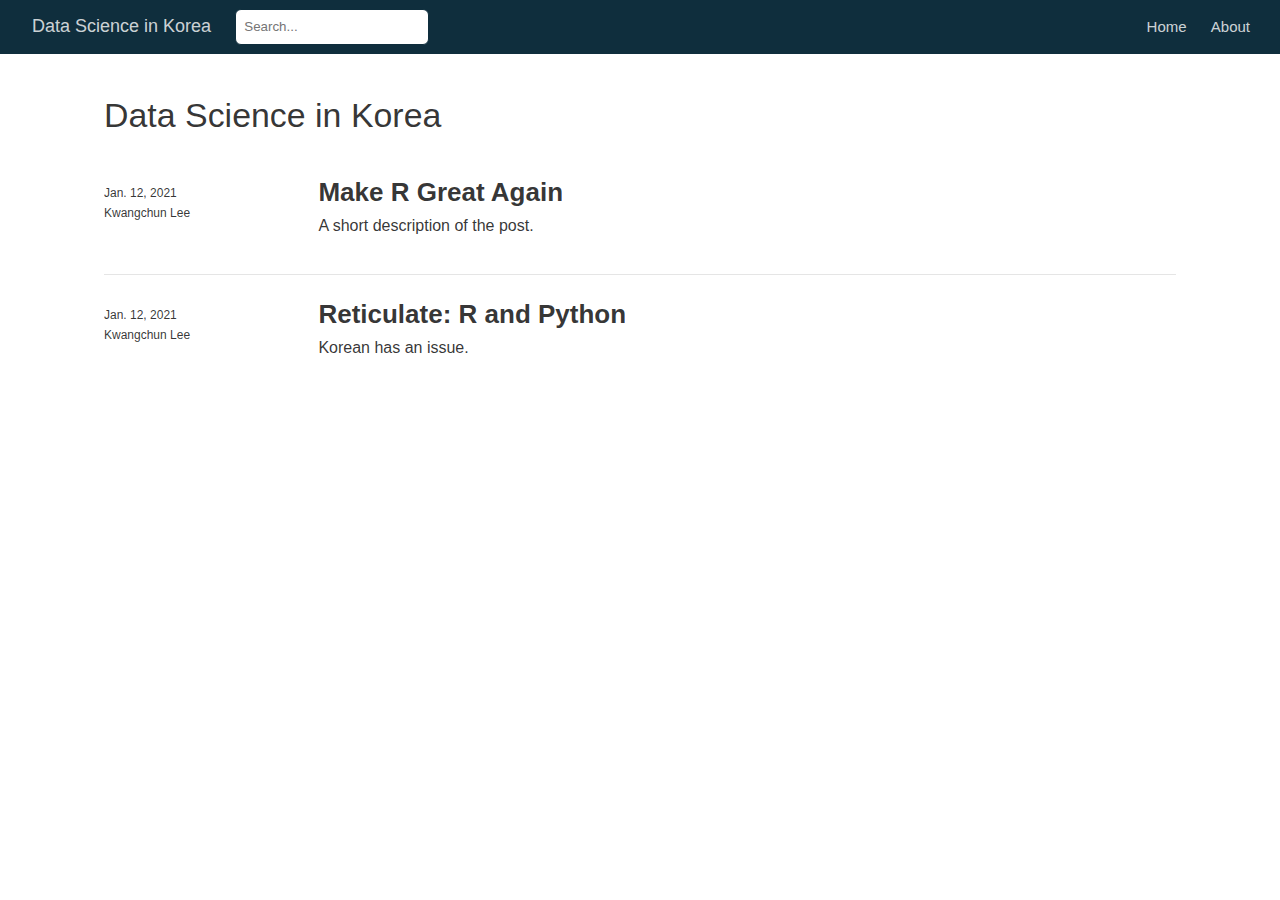
==== commit cc8a5d70: "added theme" ====
--- a/docs/index.html
+++ b/docs/index.html
@@ -1,2232 +1,2230 @@
-<!DOCTYPE html>
-
-<html xmlns="http://www.w3.org/1999/xhtml" lang="" xml:lang="">
-
-<head>
-  <meta charset="utf-8"/>
-  <meta name="viewport" content="width=device-width, initial-scale=1"/>
-  <meta http-equiv="X-UA-Compatible" content="IE=Edge,chrome=1"/>
-  <meta name="generator" content="distill" />
-
-  <style type="text/css">
-  /* Hide doc at startup (prevent jankiness while JS renders/transforms) */
-  body {
-    visibility: hidden;
-  }
-  </style>
-
- <!--radix_placeholder_import_source-->
- <!--/radix_placeholder_import_source-->
-
-<style type="text/css">code{white-space: pre;}</style>
-<style type="text/css" data-origin="pandoc">
-pre > code.sourceCode { white-space: pre; position: relative; }
-pre > code.sourceCode > span { display: inline-block; line-height: 1.25; }
-pre > code.sourceCode > span:empty { height: 1.2em; }
-code.sourceCode > span { color: inherit; text-decoration: inherit; }
-div.sourceCode { margin: 1em 0; }
-pre.sourceCode { margin: 0; }
-@media screen {
-div.sourceCode { overflow: auto; }
-}
-@media print {
-pre > code.sourceCode { white-space: pre-wrap; }
-pre > code.sourceCode > span { text-indent: -5em; padding-left: 5em; }
-}
-pre.numberSource code
-  { counter-reset: source-line 0; }
-pre.numberSource code > span
-  { position: relative; left: -4em; counter-increment: source-line; }
-pre.numberSource code > span > a:first-child::before
-  { content: counter(source-line);
-    position: relative; left: -1em; text-align: right; vertical-align: baseline;
-    border: none; display: inline-block;
-    -webkit-touch-callout: none; -webkit-user-select: none;
-    -khtml-user-select: none; -moz-user-select: none;
-    -ms-user-select: none; user-select: none;
-    padding: 0 4px; width: 4em;
-    color: #aaaaaa;
-  }
-pre.numberSource { margin-left: 3em; border-left: 1px solid #aaaaaa;  padding-left: 4px; }
-div.sourceCode
-  {   }
-@media screen {
-pre > code.sourceCode > span > a:first-child::before { text-decoration: underline; }
-}
-code span.al { color: #ad0000; } /* Alert */
-code span.an { color: #5e5e5e; } /* Annotation */
-code span.at { color: #20794d; } /* Attribute */
-code span.bn { color: #ad0000; } /* BaseN */
-code span.bu { } /* BuiltIn */
-code span.cf { color: #007ba5; } /* ControlFlow */
-code span.ch { color: #20794d; } /* Char */
-code span.cn { color: #8f5902; } /* Constant */
-code span.co { color: #5e5e5e; } /* Comment */
-code span.cv { color: #5e5e5e; font-style: italic; } /* CommentVar */
-code span.do { color: #5e5e5e; font-style: italic; } /* Documentation */
-code span.dt { color: #ad0000; } /* DataType */
-code span.dv { color: #ad0000; } /* DecVal */
-code span.er { color: #ad0000; } /* Error */
-code span.ex { } /* Extension */
-code span.fl { color: #ad0000; } /* Float */
-code span.fu { color: #4758ab; } /* Function */
-code span.im { } /* Import */
-code span.in { color: #5e5e5e; } /* Information */
-code span.kw { color: #007ba5; } /* Keyword */
-code span.op { color: #5e5e5e; } /* Operator */
-code span.ot { color: #007ba5; } /* Other */
-code span.pp { color: #ad0000; } /* Preprocessor */
-code span.sc { color: #20794d; } /* SpecialChar */
-code span.ss { color: #20794d; } /* SpecialString */
-code span.st { color: #20794d; } /* String */
-code span.va { color: #111111; } /* Variable */
-code span.vs { color: #20794d; } /* VerbatimString */
-code span.wa { color: #5e5e5e; font-style: italic; } /* Warning */
-</style>
-
-  <!--radix_placeholder_meta_tags-->
-  <title>Data Science in Korea</title>
-
-
-
-
-  <!--  https://developers.facebook.com/docs/sharing/webmasters#markup -->
-  <meta property="og:title" content="Data Science in Korea"/>
-  <meta property="og:type" content="article"/>
-  <meta property="og:locale" content="en_US"/>
-  <meta property="og:site_name" content="Data Science in Korea"/>
-
-  <!--  https://dev.twitter.com/cards/types/summary -->
-  <meta property="twitter:card" content="summary"/>
-  <meta property="twitter:title" content="Data Science in Korea"/>
-
-  <!--/radix_placeholder_meta_tags-->
-  <!--radix_placeholder_rmarkdown_metadata-->
-
-  <script type="text/json" id="radix-rmarkdown-metadata">
-  {"type":"list","attributes":{"names":{"type":"character","attributes":{},"value":["title","site","listing"]}},"value":[{"type":"character","attributes":{},"value":["Data Science in Korea"]},{"type":"character","attributes":{},"value":["distill::distill_website"]},{"type":"character","attributes":{},"value":["posts"]}]}
-  </script>
-  <!--/radix_placeholder_rmarkdown_metadata-->
-  <!--radix_placeholder_navigation_in_header-->
-  <meta name="distill:offset" content=""/>
-
-  <script type="application/javascript">
-
-    window.headroom_prevent_pin = false;
-
-    window.document.addEventListener("DOMContentLoaded", function (event) {
-
-      // initialize headroom for banner
-      var header = $('header').get(0);
-      var headerHeight = header.offsetHeight;
-      var headroom = new Headroom(header, {
-        tolerance: 5,
-        onPin : function() {
-          if (window.headroom_prevent_pin) {
-            window.headroom_prevent_pin = false;
-            headroom.unpin();
-          }
-        }
-      });
-      headroom.init();
-      if(window.location.hash)
-        headroom.unpin();
-      $(header).addClass('headroom--transition');
-
-      // offset scroll location for banner on hash change
-      // (see: https://github.com/WickyNilliams/headroom.js/issues/38)
-      window.addEventListener("hashchange", function(event) {
-        window.scrollTo(0, window.pageYOffset - (headerHeight + 25));
-      });
-
-      // responsive menu
-      $('.distill-site-header').each(function(i, val) {
-        var topnav = $(this);
-        var toggle = topnav.find('.nav-toggle');
-        toggle.on('click', function() {
-          topnav.toggleClass('responsive');
-        });
-      });
-
-      // nav dropdowns
-      $('.nav-dropbtn').click(function(e) {
-        $(this).next('.nav-dropdown-content').toggleClass('nav-dropdown-active');
-        $(this).parent().siblings('.nav-dropdown')
-           .children('.nav-dropdown-content').removeClass('nav-dropdown-active');
-      });
-      $("body").click(function(e){
-        $('.nav-dropdown-content').removeClass('nav-dropdown-active');
-      });
-      $(".nav-dropdown").click(function(e){
-        e.stopPropagation();
-      });
-    });
-  </script>
-
-  <style type="text/css">
-
-  /* Theme (user-documented overrideables for nav appearance) */
-
-  .distill-site-nav {
-    color: rgba(255, 255, 255, 0.8);
-    background-color: #0F2E3D;
-    font-size: 15px;
-    font-weight: 300;
-  }
-
-  .distill-site-nav a {
-    color: inherit;
-    text-decoration: none;
-  }
-
-  .distill-site-nav a:hover {
-    color: white;
-  }
-
-  @media print {
-    .distill-site-nav {
-      display: none;
-    }
-  }
-
-  .distill-site-header {
-
-  }
-
-  .distill-site-footer {
-
-  }
-
-
-  /* Site Header */
-
-  .distill-site-header {
-    width: 100%;
-    box-sizing: border-box;
-    z-index: 3;
-  }
-
-  .distill-site-header .nav-left {
-    display: inline-block;
-    margin-left: 8px;
-  }
-
-  @media screen and (max-width: 768px) {
-    .distill-site-header .nav-left {
-      margin-left: 0;
-    }
-  }
-
-
-  .distill-site-header .nav-right {
-    float: right;
-    margin-right: 8px;
-  }
-
-  .distill-site-header a,
-  .distill-site-header .title {
-    display: inline-block;
-    text-align: center;
-    padding: 14px 10px 14px 10px;
-  }
-
-  .distill-site-header .title {
-    font-size: 18px;
-    min-width: 150px;
-  }
-
-  .distill-site-header .logo {
-    padding: 0;
-  }
-
-  .distill-site-header .logo img {
-    display: none;
-    max-height: 20px;
-    width: auto;
-    margin-bottom: -4px;
-  }
-
-  .distill-site-header .nav-image img {
-    max-height: 18px;
-    width: auto;
-    display: inline-block;
-    margin-bottom: -3px;
-  }
-
-
-
-  @media screen and (min-width: 1000px) {
-    .distill-site-header .logo img {
-      display: inline-block;
-    }
-    .distill-site-header .nav-left {
-      margin-left: 20px;
-    }
-    .distill-site-header .nav-right {
-      margin-right: 20px;
-    }
-    .distill-site-header .title {
-      padding-left: 12px;
-    }
-  }
-
-
-  .distill-site-header .nav-toggle {
-    display: none;
-  }
-
-  .nav-dropdown {
-    display: inline-block;
-    position: relative;
-  }
-
-  .nav-dropdown .nav-dropbtn {
-    border: none;
-    outline: none;
-    color: rgba(255, 255, 255, 0.8);
-    padding: 16px 10px;
-    background-color: transparent;
-    font-family: inherit;
-    font-size: inherit;
-    font-weight: inherit;
-    margin: 0;
-    margin-top: 1px;
-    z-index: 2;
-  }
-
-  .nav-dropdown-content {
-    display: none;
-    position: absolute;
-    background-color: white;
-    min-width: 200px;
-    border: 1px solid rgba(0,0,0,0.15);
-    border-radius: 4px;
-    box-shadow: 0px 8px 16px 0px rgba(0,0,0,0.1);
-    z-index: 1;
-    margin-top: 2px;
-    white-space: nowrap;
-    padding-top: 4px;
-    padding-bottom: 4px;
-  }
-
-  .nav-dropdown-content hr {
-    margin-top: 4px;
-    margin-bottom: 4px;
-    border: none;
-    border-bottom: 1px solid rgba(0, 0, 0, 0.1);
-  }
-
-  .nav-dropdown-active {
-    display: block;
-  }
-
-  .nav-dropdown-content a, .nav-dropdown-content .nav-dropdown-header {
-    color: black;
-    padding: 6px 24px;
-    text-decoration: none;
-    display: block;
-    text-align: left;
-  }
-
-  .nav-dropdown-content .nav-dropdown-header {
-    display: block;
-    padding: 5px 24px;
-    padding-bottom: 0;
-    text-transform: uppercase;
-    font-size: 14px;
-    color: #999999;
-    white-space: nowrap;
-  }
-
-  .nav-dropdown:hover .nav-dropbtn {
-    color: white;
-  }
-
-  .nav-dropdown-content a:hover {
-    background-color: #ddd;
-    color: black;
-  }
-
-  .nav-right .nav-dropdown-content {
-    margin-left: -45%;
-    right: 0;
-  }
-
-  @media screen and (max-width: 768px) {
-    .distill-site-header a, .distill-site-header .nav-dropdown  {display: none;}
-    .distill-site-header a.nav-toggle {
-      float: right;
-      display: block;
-    }
-    .distill-site-header .title {
-      margin-left: 0;
-    }
-    .distill-site-header .nav-right {
-      margin-right: 0;
-    }
-    .distill-site-header {
-      overflow: hidden;
-    }
-    .nav-right .nav-dropdown-content {
-      margin-left: 0;
-    }
-  }
-
-
-  @media screen and (max-width: 768px) {
-    .distill-site-header.responsive {position: relative; min-height: 500px; }
-    .distill-site-header.responsive a.nav-toggle {
-      position: absolute;
-      right: 0;
-      top: 0;
-    }
-    .distill-site-header.responsive a,
-    .distill-site-header.responsive .nav-dropdown {
-      display: block;
-      text-align: left;
-    }
-    .distill-site-header.responsive .nav-left,
-    .distill-site-header.responsive .nav-right {
-      width: 100%;
-    }
-    .distill-site-header.responsive .nav-dropdown {float: none;}
-    .distill-site-header.responsive .nav-dropdown-content {position: relative;}
-    .distill-site-header.responsive .nav-dropdown .nav-dropbtn {
-      display: block;
-      width: 100%;
-      text-align: left;
-    }
-  }
-
-  /* Site Footer */
-
-  .distill-site-footer {
-    width: 100%;
-    overflow: hidden;
-    box-sizing: border-box;
-    z-index: 3;
-    margin-top: 30px;
-    padding-top: 30px;
-    padding-bottom: 30px;
-    text-align: center;
-  }
-
-  /* Headroom */
-
-  d-title {
-    padding-top: 6rem;
-  }
-
-  @media print {
-    d-title {
-      padding-top: 4rem;
-    }
-  }
-
-  .headroom {
-    z-index: 1000;
-    position: fixed;
-    top: 0;
-    left: 0;
-    right: 0;
-  }
-
-  .headroom--transition {
-    transition: all .4s ease-in-out;
-  }
-
-  .headroom--unpinned {
-    top: -100px;
-  }
-
-  .headroom--pinned {
-    top: 0;
-  }
-
-  </style>
-
-  <link href="site_libs/font-awesome-5.1.0/css/all.css" rel="stylesheet"/>
-  <link href="site_libs/font-awesome-5.1.0/css/v4-shims.css" rel="stylesheet"/>
-  <script src="site_libs/headroom-0.9.4/headroom.min.js"></script>
-  <script src="site_libs/autocomplete-0.37.1/autocomplete.min.js"></script>
-  <script src="site_libs/fuse-6.4.1/fuse.min.js"></script>
-
-  <script type="application/javascript">
-
-  function getMeta(metaName) {
-    var metas = document.getElementsByTagName('meta');
-    for (let i = 0; i < metas.length; i++) {
-      if (metas[i].getAttribute('name') === metaName) {
-        return metas[i].getAttribute('content');
-      }
-    }
-    return '';
-  }
-
-  function offsetURL(url) {
-    var offset = getMeta('distill:offset');
-    return offset ? offset + '/' + url : url;
-  }
-
-  function createFuseIndex() {
-
-    // create fuse index
-    var options = {
-      keys: [
-        { name: 'title', weight: 20 },
-        { name: 'categories', weight: 15 },
-        { name: 'description', weight: 10 },
-        { name: 'contents', weight: 5 },
-      ],
-      ignoreLocation: true,
-      threshold: 0
-    };
-    var fuse = new window.Fuse([], options);
-
-    // fetch the main search.json
-    return fetch(offsetURL('search.json'))
-      .then(function(response) {
-        if (response.status == 200) {
-          return response.json().then(function(json) {
-            // index main articles
-            json.articles.forEach(function(article) {
-              fuse.add(article);
-            });
-            // download collections and index their articles
-            return Promise.all(json.collections.map(function(collection) {
-              return fetch(offsetURL(collection)).then(function(response) {
-                if (response.status === 200) {
-                  return response.json().then(function(articles) {
-                    articles.forEach(function(article) {
-                      fuse.add(article);
-                    });
-                  })
-                } else {
-                  return Promise.reject(
-                    new Error('Unexpected status from search index request: ' +
-                              response.status)
-                  );
-                }
-              });
-            })).then(function() {
-              return fuse;
-            });
-          });
-
-        } else {
-          return Promise.reject(
-            new Error('Unexpected status from search index request: ' +
-                        response.status)
-          );
-        }
-      });
-  }
-
-  window.document.addEventListener("DOMContentLoaded", function (event) {
-
-    // get search element (bail if we don't have one)
-    var searchEl = window.document.getElementById('distill-search');
-    if (!searchEl)
-      return;
-
-    createFuseIndex()
-      .then(function(fuse) {
-
-        // make search box visible
-        searchEl.classList.remove('hidden');
-
-        // initialize autocomplete
-        var options = {
-          autoselect: true,
-          hint: false,
-          minLength: 2,
-        };
-        window.autocomplete(searchEl, options, [{
-          source: function(query, callback) {
-            const searchOptions = {
-              isCaseSensitive: false,
-              shouldSort: true,
-              minMatchCharLength: 2,
-              limit: 10,
-            };
-            var results = fuse.search(query, searchOptions);
-            callback(results
-              .map(function(result) { return result.item; })
-              .filter(function(item) { return !!item.description; })
-            );
-          },
-          templates: {
-            suggestion: function(suggestion) {
-              var html = `
-                <div class="search-item">
-                  <h3>${suggestion.title}</h3>
-                  <div class="search-item-description">
-                    ${suggestion.description}
-                  </div>
-                  <div class="search-item-preview">
-                    <img src="${suggestion.preview ? offsetURL(suggestion.preview) : ''}"</img>
-                  </div>
-                </div>
-              `;
-              return html;
-            }
-          }
-        }]).on('autocomplete:selected', function(event, suggestion) {
-          window.location.href = offsetURL(suggestion.path);
-        });
-        // remove inline display style on autocompleter (we want to
-        // manage responsive display via css)
-        $('.algolia-autocomplete').css("display", "");
-      })
-      .catch(function(error) {
-        console.log(error);
-      });
-
-  });
-
-  </script>
-
-  <style type="text/css">
-
-  /* Algolioa Autocomplete */
-
-  .algolia-autocomplete {
-    display: inline-block;
-    margin-left: 10px;
-    vertical-align: sub;
-    background-color: white;
-    color: black;
-    padding: 6px;
-    padding-top: 8px;
-    padding-bottom: 0;
-    border-radius: 6px;
-    border: 1px #0F2E3D solid;
-    width: 180px;
-  }
-
-
-  @media screen and (max-width: 768px) {
-    .distill-site-nav .algolia-autocomplete {
-      display: none;
-      visibility: hidden;
-    }
-    .distill-site-nav.responsive .algolia-autocomplete {
-      display: inline-block;
-      visibility: visible;
-    }
-    .distill-site-nav.responsive .algolia-autocomplete .aa-dropdown-menu {
-      margin-left: 0;
-      width: 400px;
-      max-height: 400px;
-    }
-  }
-
-  .algolia-autocomplete .aa-input, .algolia-autocomplete .aa-hint {
-    width: 90%;
-    outline: none;
-    border: none;
-  }
-
-  .algolia-autocomplete .aa-hint {
-    color: #999;
-  }
-  .algolia-autocomplete .aa-dropdown-menu {
-    width: 550px;
-    max-height: 70vh;
-    overflow-x: visible;
-    overflow-y: scroll;
-    padding: 5px;
-    margin-top: 3px;
-    margin-left: -150px;
-    background-color: #fff;
-    border-radius: 5px;
-    border: 1px solid #999;
-    border-top: none;
-  }
-
-  .algolia-autocomplete .aa-dropdown-menu .aa-suggestion {
-    cursor: pointer;
-    padding: 5px 4px;
-    border-bottom: 1px solid #eee;
-  }
-
-  .algolia-autocomplete .aa-dropdown-menu .aa-suggestion:last-of-type {
-    border-bottom: none;
-    margin-bottom: 2px;
-  }
-
-  .algolia-autocomplete .aa-dropdown-menu .aa-suggestion .search-item {
-    overflow: hidden;
-    font-size: 0.8em;
-    line-height: 1.4em;
-  }
-
-  .algolia-autocomplete .aa-dropdown-menu .aa-suggestion .search-item h3 {
-    margin-block-start: 0;
-    margin-block-end: 5px;
-  }
-
-  .algolia-autocomplete .aa-dropdown-menu .aa-suggestion .search-item-description {
-    display: inline-block;
-    overflow: hidden;
-    height: 2.8em;
-    width: 80%;
-    margin-right: 4%;
-  }
-
-  .algolia-autocomplete .aa-dropdown-menu .aa-suggestion .search-item-preview {
-    display: inline-block;
-    width: 15%;
-  }
-
-  .algolia-autocomplete .aa-dropdown-menu .aa-suggestion .search-item-preview img {
-    height: 3em;
-    width: auto;
-    display: none;
-  }
-
-  .algolia-autocomplete .aa-dropdown-menu .aa-suggestion .search-item-preview img[src] {
-    display: initial;
-  }
-
-  .algolia-autocomplete .aa-dropdown-menu .aa-suggestion.aa-cursor {
-    background-color: #eee;
-  }
-  .algolia-autocomplete .aa-dropdown-menu .aa-suggestion em {
-    font-weight: bold;
-    font-style: normal;
-  }
-
-  </style>
-
-
-  <!--/radix_placeholder_navigation_in_header-->
-  <!--radix_placeholder_distill-->
-
-  <style type="text/css">
-
-  body {
-    background-color: white;
-  }
-
-  .pandoc-table {
-    width: 100%;
-  }
-
-  .pandoc-table>caption {
-    margin-bottom: 10px;
-  }
-
-  .pandoc-table th:not([align]) {
-    text-align: left;
-  }
-
-  .pagedtable-footer {
-    font-size: 15px;
-  }
-
-  d-byline .byline {
-    grid-template-columns: 2fr 2fr;
-  }
-
-  d-byline .byline h3 {
-    margin-block-start: 1.5em;
-  }
-
-  d-byline .byline .authors-affiliations h3 {
-    margin-block-start: 0.5em;
-  }
-
-  .authors-affiliations .orcid-id {
-    width: 16px;
-    height:16px;
-    margin-left: 4px;
-    margin-right: 4px;
-    vertical-align: middle;
-    padding-bottom: 2px;
-  }
-
-  d-title .dt-tags {
-    margin-top: 1em;
-    grid-column: text;
-  }
-
-  .dt-tags .dt-tag {
-    text-decoration: none;
-    display: inline-block;
-    color: rgba(0,0,0,0.6);
-    padding: 0em 0.4em;
-    margin-right: 0.5em;
-    margin-bottom: 0.4em;
-    font-size: 70%;
-    border: 1px solid rgba(0,0,0,0.2);
-    border-radius: 3px;
-    text-transform: uppercase;
-    font-weight: 500;
-  }
-
-  d-article table.gt_table td,
-  d-article table.gt_table th {
-    border-bottom: none;
-  }
-
-  .html-widget {
-    margin-bottom: 2.0em;
-  }
-
-  .l-screen-inset {
-    padding-right: 16px;
-  }
-
-  .l-screen .caption {
-    margin-left: 10px;
-  }
-
-  .shaded {
-    background: rgb(247, 247, 247);
-    padding-top: 20px;
-    padding-bottom: 20px;
-    border-top: 1px solid rgba(0, 0, 0, 0.1);
-    border-bottom: 1px solid rgba(0, 0, 0, 0.1);
-  }
-
-  .shaded .html-widget {
-    margin-bottom: 0;
-    border: 1px solid rgba(0, 0, 0, 0.1);
-  }
-
-  .shaded .shaded-content {
-    background: white;
-  }
-
-  .text-output {
-    margin-top: 0;
-    line-height: 1.5em;
-  }
-
-  .hidden {
-    display: none !important;
-  }
-
-  d-article {
-    padding-top: 2.5rem;
-    padding-bottom: 30px;
-  }
-
-  d-appendix {
-    padding-top: 30px;
-  }
-
-  d-article>p>img {
-    width: 100%;
-  }
-
-  d-article h2 {
-    margin: 1rem 0 1.5rem 0;
-  }
-
-  d-article h3 {
-    margin-top: 1.5rem;
-  }
-
-  d-article iframe {
-    border: 1px solid rgba(0, 0, 0, 0.1);
-    margin-bottom: 2.0em;
-    width: 100%;
-  }
-
-  /* Tweak code blocks */
-
-  d-article div.sourceCode code,
-  d-article pre code {
-    font-family: Consolas, Monaco, 'Andale Mono', 'Ubuntu Mono', monospace;
-  }
-
-  d-article pre,
-  d-article div.sourceCode,
-  d-article div.sourceCode pre {
-    overflow: auto;
-  }
-
-  d-article div.sourceCode {
-    background-color: white;
-  }
-
-  d-article div.sourceCode pre {
-    padding-left: 10px;
-    font-size: 12px;
-    border-left: 2px solid rgba(0,0,0,0.1);
-  }
-
-  d-article pre {
-    font-size: 12px;
-    color: black;
-    background: none;
-    margin-top: 0;
-    text-align: left;
-    white-space: pre;
-    word-spacing: normal;
-    word-break: normal;
-    word-wrap: normal;
-    line-height: 1.5;
-
-    -moz-tab-size: 4;
-    -o-tab-size: 4;
-    tab-size: 4;
-
-    -webkit-hyphens: none;
-    -moz-hyphens: none;
-    -ms-hyphens: none;
-    hyphens: none;
-  }
-
-  d-article pre a {
-    border-bottom: none;
-  }
-
-  d-article pre a:hover {
-    border-bottom: none;
-    text-decoration: underline;
-  }
-
-  @media(min-width: 768px) {
-
-  d-article pre,
-  d-article div.sourceCode,
-  d-article div.sourceCode pre {
-    overflow: visible !important;
-  }
-
-  d-article div.sourceCode pre {
-    padding-left: 18px;
-    font-size: 14px;
-  }
-
-  d-article pre {
-    font-size: 14px;
-  }
-
-  }
-
-  figure img.external {
-    background: white;
-    border: 1px solid rgba(0, 0, 0, 0.1);
-    box-shadow: 0 1px 8px rgba(0, 0, 0, 0.1);
-    padding: 18px;
-    box-sizing: border-box;
-  }
-
-  /* CSS for d-contents */
-
-  .d-contents {
-    grid-column: text;
-    color: rgba(0,0,0,0.8);
-    font-size: 0.9em;
-    padding-bottom: 1em;
-    margin-bottom: 1em;
-    padding-bottom: 0.5em;
-    margin-bottom: 1em;
-    padding-left: 0.25em;
-    justify-self: start;
-  }
-
-  @media(min-width: 1000px) {
-    .d-contents.d-contents-float {
-      height: 0;
-      grid-column-start: 1;
-      grid-column-end: 4;
-      justify-self: center;
-      padding-right: 3em;
-      padding-left: 2em;
-    }
-  }
-
-  .d-contents nav h3 {
-    font-size: 18px;
-    margin-top: 0;
-    margin-bottom: 1em;
-  }
-
-  .d-contents li {
-    list-style-type: none
-  }
-
-  .d-contents nav > ul {
-    padding-left: 0;
-  }
-
-  .d-contents ul {
-    padding-left: 1em
-  }
-
-  .d-contents nav ul li {
-    margin-top: 0.6em;
-    margin-bottom: 0.2em;
-  }
-
-  .d-contents nav a {
-    font-size: 13px;
-    border-bottom: none;
-    text-decoration: none
-    color: rgba(0, 0, 0, 0.8);
-  }
-
-  .d-contents nav a:hover {
-    text-decoration: underline solid rgba(0, 0, 0, 0.6)
-  }
-
-  .d-contents nav > ul > li > a {
-    font-weight: 600;
-  }
-
-  .d-contents nav > ul > li > ul {
-    font-weight: inherit;
-  }
-
-  .d-contents nav > ul > li > ul > li {
-    margin-top: 0.2em;
-  }
-
-
-  .d-contents nav ul {
-    margin-top: 0;
-    margin-bottom: 0.25em;
-  }
-
-  .d-article-with-toc h2:nth-child(2) {
-    margin-top: 0;
-  }
-
-
-  /* Figure */
-
-  .figure {
-    position: relative;
-    margin-bottom: 2.5em;
-    margin-top: 1.5em;
-  }
-
-  .figure img {
-    width: 100%;
-  }
-
-  .figure .caption {
-    color: rgba(0, 0, 0, 0.6);
-    font-size: 12px;
-    line-height: 1.5em;
-  }
-
-  .figure img.external {
-    background: white;
-    border: 1px solid rgba(0, 0, 0, 0.1);
-    box-shadow: 0 1px 8px rgba(0, 0, 0, 0.1);
-    padding: 18px;
-    box-sizing: border-box;
-  }
-
-  .figure .caption a {
-    color: rgba(0, 0, 0, 0.6);
-  }
-
-  .figure .caption b,
-  .figure .caption strong, {
-    font-weight: 600;
-    color: rgba(0, 0, 0, 1.0);
-  }
-
-  /* Citations */
-
-  d-article .citation {
-    color: inherit;
-    cursor: inherit;
-  }
-
-  div.hanging-indent{
-    margin-left: 1em; text-indent: -1em;
-  }
-
-
-  /* Tweak 1000px media break to show more text */
-
-  @media(min-width: 1000px) {
-    .base-grid,
-    distill-header,
-    d-title,
-    d-abstract,
-    d-article,
-    d-appendix,
-    distill-appendix,
-    d-byline,
-    d-footnote-list,
-    d-citation-list,
-    distill-footer {
-      grid-template-columns: [screen-start] 1fr [page-start kicker-start] 80px [middle-start] 50px [text-start kicker-end] 65px 65px 65px 65px 65px 65px 65px 65px [text-end gutter-start] 65px [middle-end] 65px [page-end gutter-end] 1fr [screen-end];
-      grid-column-gap: 16px;
-    }
-
-    .grid {
-      grid-column-gap: 16px;
-    }
-
-    d-article {
-      font-size: 1.06rem;
-      line-height: 1.7em;
-    }
-    figure .caption, .figure .caption, figure figcaption {
-      font-size: 13px;
-    }
-  }
-
-  @media(min-width: 1180px) {
-    .base-grid,
-    distill-header,
-    d-title,
-    d-abstract,
-    d-article,
-    d-appendix,
-    distill-appendix,
-    d-byline,
-    d-footnote-list,
-    d-citation-list,
-    distill-footer {
-      grid-template-columns: [screen-start] 1fr [page-start kicker-start] 60px [middle-start] 60px [text-start kicker-end] 60px 60px 60px 60px 60px 60px 60px 60px [text-end gutter-start] 60px [middle-end] 60px [page-end gutter-end] 1fr [screen-end];
-      grid-column-gap: 32px;
-    }
-
-    .grid {
-      grid-column-gap: 32px;
-    }
-  }
-
-
-  /* Get the citation styles for the appendix (not auto-injected on render since
-     we do our own rendering of the citation appendix) */
-
-  d-appendix .citation-appendix,
-  .d-appendix .citation-appendix {
-    font-size: 11px;
-    line-height: 15px;
-    border-left: 1px solid rgba(0, 0, 0, 0.1);
-    padding-left: 18px;
-    border: 1px solid rgba(0,0,0,0.1);
-    background: rgba(0, 0, 0, 0.02);
-    padding: 10px 18px;
-    border-radius: 3px;
-    color: rgba(150, 150, 150, 1);
-    overflow: hidden;
-    margin-top: -12px;
-    white-space: pre-wrap;
-    word-wrap: break-word;
-  }
-
-  /* Include appendix styles here so they can be overridden */
-
-  d-appendix {
-    contain: layout style;
-    font-size: 0.8em;
-    line-height: 1.7em;
-    margin-top: 60px;
-    margin-bottom: 0;
-    border-top: 1px solid rgba(0, 0, 0, 0.1);
-    color: rgba(0,0,0,0.5);
-    padding-top: 60px;
-    padding-bottom: 48px;
-  }
-
-  d-appendix h3 {
-    grid-column: page-start / text-start;
-    font-size: 15px;
-    font-weight: 500;
-    margin-top: 1em;
-    margin-bottom: 0;
-    color: rgba(0,0,0,0.65);
-  }
-
-  d-appendix h3 + * {
-    margin-top: 1em;
-  }
-
-  d-appendix ol {
-    padding: 0 0 0 15px;
-  }
-
-  @media (min-width: 768px) {
-    d-appendix ol {
-      padding: 0 0 0 30px;
-      margin-left: -30px;
-    }
-  }
-
-  d-appendix li {
-    margin-bottom: 1em;
-  }
-
-  d-appendix a {
-    color: rgba(0, 0, 0, 0.6);
-  }
-
-  d-appendix > * {
-    grid-column: text;
-  }
-
-  d-appendix > d-footnote-list,
-  d-appendix > d-citation-list,
-  d-appendix > distill-appendix {
-    grid-column: screen;
-  }
-
-  /* Include footnote styles here so they can be overridden */
-
-  d-footnote-list {
-    contain: layout style;
-  }
-
-  d-footnote-list > * {
-    grid-column: text;
-  }
-
-  d-footnote-list a.footnote-backlink {
-    color: rgba(0,0,0,0.3);
-    padding-left: 0.5em;
-  }
-
-
-
-  /* Anchor.js */
-
-  .anchorjs-link {
-    /*transition: all .25s linear; */
-    text-decoration: none;
-    border-bottom: none;
-  }
-  *:hover > .anchorjs-link {
-    margin-left: -1.125em !important;
-    text-decoration: none;
-    border-bottom: none;
-  }
-
-  /* Social footer */
-
-  .social_footer {
-    margin-top: 30px;
-    margin-bottom: 0;
-    color: rgba(0,0,0,0.67);
-  }
-
-  .disqus-comments {
-    margin-right: 30px;
-  }
-
-  .disqus-comment-count {
-    border-bottom: 1px solid rgba(0, 0, 0, 0.4);
-    cursor: pointer;
-  }
-
-  #disqus_thread {
-    margin-top: 30px;
-  }
-
-  .article-sharing a {
-    border-bottom: none;
-    margin-right: 8px;
-  }
-
-  .article-sharing a:hover {
-    border-bottom: none;
-  }
-
-  .sidebar-section.subscribe {
-    font-size: 12px;
-    line-height: 1.6em;
-  }
-
-  .subscribe p {
-    margin-bottom: 0.5em;
-  }
-
-
-  .article-footer .subscribe {
-    font-size: 15px;
-    margin-top: 45px;
-  }
-
-
-  .sidebar-section.custom {
-    font-size: 12px;
-    line-height: 1.6em;
-  }
-
-  .custom p {
-    margin-bottom: 0.5em;
-  }
-
-  /* Styles for listing layout (hide title) */
-  .layout-listing d-title, .layout-listing .d-title {
-    display: none;
-  }
-
-  /* Styles for posts lists (not auto-injected) */
-
-
-  .posts-with-sidebar {
-    padding-left: 45px;
-    padding-right: 45px;
-  }
-
-  .posts-list .description h2,
-  .posts-list .description p {
-    font-family: -apple-system, BlinkMacSystemFont, "Segoe UI", Roboto, Oxygen, Ubuntu, Cantarell, "Fira Sans", "Droid Sans", "Helvetica Neue", Arial, sans-serif;
-  }
-
-  .posts-list .description h2 {
-    font-weight: 700;
-    border-bottom: none;
-    padding-bottom: 0;
-  }
-
-  .posts-list h2.post-tag {
-    border-bottom: 1px solid rgba(0, 0, 0, 0.2);
-    padding-bottom: 12px;
-  }
-  .posts-list {
-    margin-top: 60px;
-    margin-bottom: 24px;
-  }
-
-  .posts-list .post-preview {
-    text-decoration: none;
-    overflow: hidden;
-    display: block;
-    border-bottom: 1px solid rgba(0, 0, 0, 0.1);
-    padding: 24px 0;
-  }
-
-  .post-preview-last {
-    border-bottom: none !important;
-  }
-
-  .posts-list .posts-list-caption {
-    grid-column: screen;
-    font-weight: 400;
-  }
-
-  .posts-list .post-preview h2 {
-    margin: 0 0 6px 0;
-    line-height: 1.2em;
-    font-style: normal;
-    font-size: 24px;
-  }
-
-  .posts-list .post-preview p {
-    margin: 0 0 12px 0;
-    line-height: 1.4em;
-    font-size: 16px;
-  }
-
-  .posts-list .post-preview .thumbnail {
-    box-sizing: border-box;
-    margin-bottom: 24px;
-    position: relative;
-    max-width: 500px;
-  }
-  .posts-list .post-preview img {
-    width: 100%;
-    display: block;
-  }
-
-  .posts-list .metadata {
-    font-size: 12px;
-    line-height: 1.4em;
-    margin-bottom: 18px;
-  }
-
-  .posts-list .metadata > * {
-    display: inline-block;
-  }
-
-  .posts-list .metadata .publishedDate {
-    margin-right: 2em;
-  }
-
-  .posts-list .metadata .dt-authors {
-    display: block;
-    margin-top: 0.3em;
-    margin-right: 2em;
-  }
-
-  .posts-list .dt-tags {
-    display: block;
-    line-height: 1em;
-  }
-
-  .posts-list .dt-tags .dt-tag {
-    display: inline-block;
-    color: rgba(0,0,0,0.6);
-    padding: 0.3em 0.4em;
-    margin-right: 0.2em;
-    margin-bottom: 0.4em;
-    font-size: 60%;
-    border: 1px solid rgba(0,0,0,0.2);
-    border-radius: 3px;
-    text-transform: uppercase;
-    font-weight: 500;
-  }
-
-  .posts-list img {
-    opacity: 1;
-  }
-
-  .posts-list img[data-src] {
-    opacity: 0;
-  }
-
-  .posts-more {
-    clear: both;
-  }
-
-
-  .posts-sidebar {
-    font-size: 16px;
-  }
-
-  .posts-sidebar h3 {
-    font-size: 16px;
-    margin-top: 0;
-    margin-bottom: 0.5em;
-    font-weight: 400;
-    text-transform: uppercase;
-  }
-
-  .sidebar-section {
-    margin-bottom: 30px;
-  }
-
-  .categories ul {
-    list-style-type: none;
-    margin: 0;
-    padding: 0;
-  }
-
-  .categories li {
-    color: rgba(0, 0, 0, 0.8);
-    margin-bottom: 0;
-  }
-
-  .categories li>a {
-    border-bottom: none;
-  }
-
-  .categories li>a:hover {
-    border-bottom: 1px solid rgba(0, 0, 0, 0.4);
-  }
-
-  .categories .active {
-    font-weight: 600;
-  }
-
-  .categories .category-count {
-    color: rgba(0, 0, 0, 0.4);
-  }
-
-
-  @media(min-width: 768px) {
-    .posts-list .post-preview h2 {
-      font-size: 26px;
-    }
-    .posts-list .post-preview .thumbnail {
-      float: right;
-      width: 30%;
-      margin-bottom: 0;
-    }
-    .posts-list .post-preview .description {
-      float: left;
-      width: 45%;
-    }
-    .posts-list .post-preview .metadata {
-      float: left;
-      width: 20%;
-      margin-top: 8px;
-    }
-    .posts-list .post-preview p {
-      margin: 0 0 12px 0;
-      line-height: 1.5em;
-      font-size: 16px;
-    }
-    .posts-with-sidebar .posts-list {
-      float: left;
-      width: 75%;
-    }
-    .posts-with-sidebar .posts-sidebar {
-      float: right;
-      width: 20%;
-      margin-top: 60px;
-      padding-top: 24px;
-      padding-bottom: 24px;
-    }
-  }
-
-
-  /* Improve display for browsers without grid (IE/Edge <= 15) */
-
-  .downlevel {
-    line-height: 1.6em;
-    font-family: -apple-system, BlinkMacSystemFont, "Segoe UI", Roboto, Oxygen, Ubuntu, Cantarell, "Fira Sans", "Droid Sans", "Helvetica Neue", Arial, sans-serif;
-    margin: 0;
-  }
-
-  .downlevel .d-title {
-    padding-top: 6rem;
-    padding-bottom: 1.5rem;
-  }
-
-  .downlevel .d-title h1 {
-    font-size: 50px;
-    font-weight: 700;
-    line-height: 1.1em;
-    margin: 0 0 0.5rem;
-  }
-
-  .downlevel .d-title p {
-    font-weight: 300;
-    font-size: 1.2rem;
-    line-height: 1.55em;
-    margin-top: 0;
-  }
-
-  .downlevel .d-byline {
-    padding-top: 0.8em;
-    padding-bottom: 0.8em;
-    font-size: 0.8rem;
-    line-height: 1.8em;
-  }
-
-  .downlevel .section-separator {
-    border: none;
-    border-top: 1px solid rgba(0, 0, 0, 0.1);
-  }
-
-  .downlevel .d-article {
-    font-size: 1.06rem;
-    line-height: 1.7em;
-    padding-top: 1rem;
-    padding-bottom: 2rem;
-  }
-
-
-  .downlevel .d-appendix {
-    padding-left: 0;
-    padding-right: 0;
-    max-width: none;
-    font-size: 0.8em;
-    line-height: 1.7em;
-    margin-bottom: 0;
-    color: rgba(0,0,0,0.5);
-    padding-top: 40px;
-    padding-bottom: 48px;
-  }
-
-  .downlevel .footnotes ol {
-    padding-left: 13px;
-  }
-
-  .downlevel .base-grid,
-  .downlevel .distill-header,
-  .downlevel .d-title,
-  .downlevel .d-abstract,
-  .downlevel .d-article,
-  .downlevel .d-appendix,
-  .downlevel .distill-appendix,
-  .downlevel .d-byline,
-  .downlevel .d-footnote-list,
-  .downlevel .d-citation-list,
-  .downlevel .distill-footer,
-  .downlevel .appendix-bottom,
-  .downlevel .posts-container {
-    padding-left: 40px;
-    padding-right: 40px;
-  }
-
-  @media(min-width: 768px) {
-    .downlevel .base-grid,
-    .downlevel .distill-header,
-    .downlevel .d-title,
-    .downlevel .d-abstract,
-    .downlevel .d-article,
-    .downlevel .d-appendix,
-    .downlevel .distill-appendix,
-    .downlevel .d-byline,
-    .downlevel .d-footnote-list,
-    .downlevel .d-citation-list,
-    .downlevel .distill-footer,
-    .downlevel .appendix-bottom,
-    .downlevel .posts-container {
-    padding-left: 150px;
-    padding-right: 150px;
-    max-width: 900px;
-  }
-  }
-
-  .downlevel pre code {
-    display: block;
-    border-left: 2px solid rgba(0, 0, 0, .1);
-    padding: 0 0 0 20px;
-    font-size: 14px;
-  }
-
-  .downlevel code, .downlevel pre {
-    color: black;
-    background: none;
-    font-family: Consolas, Monaco, 'Andale Mono', 'Ubuntu Mono', monospace;
-    text-align: left;
-    white-space: pre;
-    word-spacing: normal;
-    word-break: normal;
-    word-wrap: normal;
-    line-height: 1.5;
-
-    -moz-tab-size: 4;
-    -o-tab-size: 4;
-    tab-size: 4;
-
-    -webkit-hyphens: none;
-    -moz-hyphens: none;
-    -ms-hyphens: none;
-    hyphens: none;
-  }
-
-  .downlevel .posts-list .post-preview {
-    color: inherit;
-  }
-
-
-
-  </style>
-
-  <script type="application/javascript">
-
-  function is_downlevel_browser() {
-    if (bowser.isUnsupportedBrowser({ msie: "12", msedge: "16"},
-                                   window.navigator.userAgent)) {
-      return true;
-    } else {
-      return window.load_distill_framework === undefined;
-    }
-  }
-
-  // show body when load is complete
-  function on_load_complete() {
-
-    // add anchors
-    if (window.anchors) {
-      window.anchors.options.placement = 'left';
-      window.anchors.add('d-article > h2, d-article > h3, d-article > h4, d-article > h5');
-    }
-
-
-    // set body to visible
-    document.body.style.visibility = 'visible';
-
-    // force redraw for leaflet widgets
-    if (window.HTMLWidgets) {
-      var maps = window.HTMLWidgets.findAll(".leaflet");
-      $.each(maps, function(i, el) {
-        var map = this.getMap();
-        map.invalidateSize();
-        map.eachLayer(function(layer) {
-          if (layer instanceof L.TileLayer)
-            layer.redraw();
-        });
-      });
-    }
-
-    // trigger 'shown' so htmlwidgets resize
-    $('d-article').trigger('shown');
-  }
-
-  function init_distill() {
-
-    init_common();
-
-    // create front matter
-    var front_matter = $('<d-front-matter></d-front-matter>');
-    $('#distill-front-matter').wrap(front_matter);
-
-    // create d-title
-    $('.d-title').changeElementType('d-title');
-
-    // create d-byline
-    var byline = $('<d-byline></d-byline>');
-    $('.d-byline').replaceWith(byline);
-
-    // create d-article
-    var article = $('<d-article></d-article>');
-    $('.d-article').wrap(article).children().unwrap();
-
-    // move posts container into article
-    $('.posts-container').appendTo($('d-article'));
-
-    // create d-appendix
-    $('.d-appendix').changeElementType('d-appendix');
-
-    // flag indicating that we have appendix items
-    var appendix = $('.appendix-bottom').children('h3').length > 0;
-
-    // replace footnotes with <d-footnote>
-    $('.footnote-ref').each(function(i, val) {
-      appendix = true;
-      var href = $(this).attr('href');
-      var id = href.replace('#', '');
-      var fn = $('#' + id);
-      var fn_p = $('#' + id + '>p');
-      fn_p.find('.footnote-back').remove();
-      var text = fn_p.html();
-      var dtfn = $('<d-footnote></d-footnote>');
-      dtfn.html(text);
-      $(this).replaceWith(dtfn);
-    });
-    // remove footnotes
-    $('.footnotes').remove();
-
-    // move refs into #references-listing
-    $('#references-listing').replaceWith($('#refs'));
-
-    $('h1.appendix, h2.appendix').each(function(i, val) {
-      $(this).changeElementType('h3');
-    });
-    $('h3.appendix').each(function(i, val) {
-      var id = $(this).attr('id');
-      $('.d-contents a[href="#' + id + '"]').parent().remove();
-      appendix = true;
-      $(this).nextUntil($('h1, h2, h3')).addBack().appendTo($('d-appendix'));
-    });
-
-    // show d-appendix if we have appendix content
-    $("d-appendix").css('display', appendix ? 'grid' : 'none');
-
-    // localize layout chunks to just output
-    $('.layout-chunk').each(function(i, val) {
-
-      // capture layout
-      var layout = $(this).attr('data-layout');
-
-      // apply layout to markdown level block elements
-      var elements = $(this).children().not('div.sourceCode, pre, script');
-      elements.each(function(i, el) {
-        var layout_div = $('<div class="' + layout + '"></div>');
-        if (layout_div.hasClass('shaded')) {
-          var shaded_content = $('<div class="shaded-content"></div>');
-          $(this).wrap(shaded_content);
-          $(this).parent().wrap(layout_div);
-        } else {
-          $(this).wrap(layout_div);
-        }
-      });
-
-
-      // unwrap the layout-chunk div
-      $(this).children().unwrap();
-    });
-
-    // remove code block used to force  highlighting css
-    $('.distill-force-highlighting-css').parent().remove();
-
-    // remove empty line numbers inserted by pandoc when using a
-    // custom syntax highlighting theme
-    $('code.sourceCode a:empty').remove();
-
-    // load distill framework
-    load_distill_framework();
-
-    // wait for window.distillRunlevel == 4 to do post processing
-    function distill_post_process() {
-
-      if (!window.distillRunlevel || window.distillRunlevel < 4)
-        return;
-
-      // hide author/affiliations entirely if we have no authors
-      var front_matter = JSON.parse($("#distill-front-matter").html());
-      var have_authors = front_matter.authors && front_matter.authors.length > 0;
-      if (!have_authors)
-        $('d-byline').addClass('hidden');
-
-      // article with toc class
-      $('.d-contents').parent().addClass('d-article-with-toc');
-
-      // strip links that point to #
-      $('.authors-affiliations').find('a[href="#"]').removeAttr('href');
-
-      // add orcid ids
-      $('.authors-affiliations').find('.author').each(function(i, el) {
-        var orcid_id = front_matter.authors[i].orcidID;
-        if (orcid_id) {
-          var a = $('<a></a>');
-          a.attr('href', 'https://orcid.org/' + orcid_id);
-          var img = $('<img></img>');
-          img.addClass('orcid-id');
-          img.attr('alt', 'ORCID ID');
-          img.attr('src','[data-uri]');
-          a.append(img);
-          $(this).append(a);
-        }
-      });
-
-      // hide elements of author/affiliations grid that have no value
-      function hide_byline_column(caption) {
-        $('d-byline').find('h3:contains("' + caption + '")').parent().css('visibility', 'hidden');
-      }
-
-      // affiliations
-      var have_affiliations = false;
-      for (var i = 0; i<front_matter.authors.length; ++i) {
-        var author = front_matter.authors[i];
-        if (author.affiliation !== "&nbsp;") {
-          have_affiliations = true;
-          break;
-        }
-      }
-      if (!have_affiliations)
-        $('d-byline').find('h3:contains("Affiliations")').css('visibility', 'hidden');
-
-      // published date
-      if (!front_matter.publishedDate)
-        hide_byline_column("Published");
-
-      // document object identifier
-      var doi = $('d-byline').find('h3:contains("DOI")');
-      var doi_p = doi.next().empty();
-      if (!front_matter.doi) {
-        // if we have a citation and valid citationText then link to that
-        if ($('#citation').length > 0 && front_matter.citationText) {
-          doi.html('Citation');
-          $('<a href="#citation"></a>')
-            .text(front_matter.citationText)
-            .appendTo(doi_p);
-        } else {
-          hide_byline_column("DOI");
-        }
-      } else {
-        $('<a></a>')
-           .attr('href', "https://doi.org/" + front_matter.doi)
-           .html(front_matter.doi)
-           .appendTo(doi_p);
-      }
-
-       // change plural form of authors/affiliations
-      if (front_matter.authors.length === 1) {
-        var grid = $('.authors-affiliations');
-        grid.children('h3:contains("Authors")').text('Author');
-        grid.children('h3:contains("Affiliations")').text('Affiliation');
-      }
-
-      // remove d-appendix and d-footnote-list local styles
-      $('d-appendix > style:first-child').remove();
-      $('d-footnote-list > style:first-child').remove();
-
-      // move appendix-bottom entries to the bottom
-      $('.appendix-bottom').appendTo('d-appendix').children().unwrap();
-      $('.appendix-bottom').remove();
-
-      // clear polling timer
-      clearInterval(tid);
-
-      // show body now that everything is ready
-      on_load_complete();
-    }
-
-    var tid = setInterval(distill_post_process, 50);
-    distill_post_process();
-
-  }
-
-  function init_downlevel() {
-
-    init_common();
-
-     // insert hr after d-title
-    $('.d-title').after($('<hr class="section-separator"/>'));
-
-    // check if we have authors
-    var front_matter = JSON.parse($("#distill-front-matter").html());
-    var have_authors = front_matter.authors && front_matter.authors.length > 0;
-
-    // manage byline/border
-    if (!have_authors)
-      $('.d-byline').remove();
-    $('.d-byline').after($('<hr class="section-separator"/>'));
-    $('.d-byline a').remove();
-
-    // remove toc
-    $('.d-contents').remove();
-
-    // move appendix elements
-    $('h1.appendix, h2.appendix').each(function(i, val) {
-      $(this).changeElementType('h3');
-    });
-    $('h3.appendix').each(function(i, val) {
-      $(this).nextUntil($('h1, h2, h3')).addBack().appendTo($('.d-appendix'));
-    });
-
-
-    // inject headers into references and footnotes
-    var refs_header = $('<h3></h3>');
-    refs_header.text('References');
-    $('#refs').prepend(refs_header);
-
-    var footnotes_header = $('<h3></h3');
-    footnotes_header.text('Footnotes');
-    $('.footnotes').children('hr').first().replaceWith(footnotes_header);
-
-    // move appendix-bottom entries to the bottom
-    $('.appendix-bottom').appendTo('.d-appendix').children().unwrap();
-    $('.appendix-bottom').remove();
-
-    // remove appendix if it's empty
-    if ($('.d-appendix').children().length === 0)
-      $('.d-appendix').remove();
-
-    // prepend separator above appendix
-    $('.d-appendix').before($('<hr class="section-separator" style="clear: both"/>'));
-
-    // trim code
-    $('pre>code').each(function(i, val) {
-      $(this).html($.trim($(this).html()));
-    });
-
-    // move posts-container right before article
-    $('.posts-container').insertBefore($('.d-article'));
-
-    $('body').addClass('downlevel');
-
-    on_load_complete();
-  }
-
-
-  function init_common() {
-
-    // jquery plugin to change element types
-    (function($) {
-      $.fn.changeElementType = function(newType) {
-        var attrs = {};
-
-        $.each(this[0].attributes, function(idx, attr) {
-          attrs[attr.nodeName] = attr.nodeValue;
-        });
-
-        this.replaceWith(function() {
-          return $("<" + newType + "/>", attrs).append($(this).contents());
-        });
-      };
-    })(jQuery);
-
-    // prevent underline for linked images
-    $('a > img').parent().css({'border-bottom' : 'none'});
-
-    // mark non-body figures created by knitr chunks as 100% width
-    $('.layout-chunk').each(function(i, val) {
-      var figures = $(this).find('img, .html-widget');
-      if ($(this).attr('data-layout') !== "l-body") {
-        figures.css('width', '100%');
-      } else {
-        figures.css('max-width', '100%');
-        figures.filter("[width]").each(function(i, val) {
-          var fig = $(this);
-          fig.css('width', fig.attr('width') + 'px');
-        });
-
-      }
-    });
-
-    // auto-append index.html to post-preview links in file: protocol
-    // and in rstudio ide preview
-    $('.post-preview').each(function(i, val) {
-      if (window.location.protocol === "file:")
-        $(this).attr('href', $(this).attr('href') + "index.html");
-    });
-
-    // get rid of index.html references in header
-    if (window.location.protocol !== "file:") {
-      $('.distill-site-header a[href]').each(function(i,val) {
-        $(this).attr('href', $(this).attr('href').replace("index.html", "./"));
-      });
-    }
-
-    // add class to pandoc style tables
-    $('tr.header').parent('thead').parent('table').addClass('pandoc-table');
-    $('.kable-table').children('table').addClass('pandoc-table');
-
-    // add figcaption style to table captions
-    $('caption').parent('table').addClass("figcaption");
-
-    // initialize posts list
-    if (window.init_posts_list)
-      window.init_posts_list();
-
-    // implmement disqus comment link
-    $('.disqus-comment-count').click(function() {
-      window.headroom_prevent_pin = true;
-      $('#disqus_thread').toggleClass('hidden');
-      if (!$('#disqus_thread').hasClass('hidden')) {
-        var offset = $(this).offset();
-        $(window).resize();
-        $('html, body').animate({
-          scrollTop: offset.top - 35
-        });
-      }
-    });
-  }
-
-  document.addEventListener('DOMContentLoaded', function() {
-    if (is_downlevel_browser())
-      init_downlevel();
-    else
-      window.addEventListener('WebComponentsReady', init_distill);
-  });
-
-  </script>
-
-  <!--/radix_placeholder_distill-->
-  <script src="site_libs/header-attrs-2.5/header-attrs.js"></script>
-  <script src="site_libs/jquery-1.11.3/jquery.min.js"></script>
-  <script src="site_libs/anchor-4.2.2/anchor.min.js"></script>
-  <script src="site_libs/bowser-1.9.3/bowser.min.js"></script>
-  <script src="site_libs/webcomponents-2.0.0/webcomponents.js"></script>
-  <script src="site_libs/distill-2.2.21/template.v2.js"></script>
-  <!--radix_placeholder_site_in_header-->
-  <!--/radix_placeholder_site_in_header-->
-
-
-</head>
-
-<body class="layout-listing">
-
-<!--radix_placeholder_front_matter-->
-
-<script id="distill-front-matter" type="text/json">
-{"title":"Data Science in Korea","authors":[]}
-</script>
-
-<!--/radix_placeholder_front_matter-->
-<!--radix_placeholder_navigation_before_body-->
-<header class="header header--fixed" role="banner">
-<nav class="distill-site-nav distill-site-header">
-<div class="nav-left">
-<a href="index.html" class="title">Data Science in Korea</a>
-<input id="distill-search" class="nav-search hidden" type="text" placeholder="Search..."/>
-</div>
-<div class="nav-right">
-<a href="index.html">Home</a>
-<a href="about.html">About</a>
-<a href="javascript:void(0);" class="nav-toggle">&#9776;</a>
-</div>
-</nav>
-</header>
-<!--/radix_placeholder_navigation_before_body-->
-<!--radix_placeholder_site_before_body-->
-<!--/radix_placeholder_site_before_body-->
-<!--radix_placeholder_article_listing-->
-
-
-<script type="application/javascript">
-
-function init_posts_list() {
-
-  function load_image(img) {
-    var src = $(img).attr('data-src');
-    if (src) {
-      $(img).attr('src', src);
-      $(img).load(function() {
-        img.removeAttribute('data-src');
-      });
-    }
-  }
-
-  function set_posts_visible(posts, visible) {
-    if (visible) {
-
-      // show bottom border by default
-      $(posts).removeClass('post-preview-last');
-
-      // apply limits if need be
-      var max_posts = 25;
-      var apply_limits = $('.posts-container').hasClass('posts-apply-limit');
-      if (apply_limits && posts.length > max_posts) {
-        posts = $(posts).slice(0, max_posts);
-      } else {
-        $('.posts-more a').addClass('hidden');
-      }
-
-      // apply last style
-      $(posts.slice(-1)[0]).addClass('post-preview-last');
-
-      $(posts).removeClass('hidden');
-      $(posts).find('img[data-src]').each(function(i, img) {
-        load_image(img);
-      });
-    } else {
-      $(posts).addClass('hidden');
-    }
-  }
-
-  function apply_hash_filter() {
-
-    // clear active state
-    $('.categories .active').removeClass('active');
-
-    // mark all posts invisible to start
-    set_posts_visible($('.posts-list').children('a'), false);
-
-    // if we have a hash filter
-    if (window.location.hash && window.location.hash.startsWith("#category:")) {
-
-      // mark posts that match the category visible
-      var page_category = window.location.hash.replace(/^#category:/, "");
-      var posts = $('.post-metadata').map(function(idx, script) {
-        var metadata = $.parseJSON($(script).html());
-        var post = null;
-        $.each(metadata.categories, function(idx, category) {
-          category = category.replace(/ /g,"_");
-          if ((page_category || '').toLowerCase() === "articles" || category === page_category) {
-            post = $(script).parent().get();
-            return false;
-          }
-        });
-        return post;
-      });
-      set_posts_visible(posts, true);
-
-      // mark the hash active
-      $('.categories li>a[href="' + window.location.hash + '"]').addClass('active');
-
-      // update the list_caption
-      var list_caption = $('.posts-list-caption');
-      var caption = (page_category || '').toLowerCase() === "articles"
-        ? list_caption.attr('data-caption')
-        : ('Category: ' + page_category.replace(/_/g," "));
-      list_caption.text(caption);
-
-    } else {
-
-      // no hash filter, make all posts visible (subject to max display)
-      set_posts_visible($('.posts-list').children(), true);
-
-      // reset list caption
-      var list_caption = $('.posts-list-caption');
-      list_caption.text(list_caption.attr('data-caption'));
-
-
-    }
-  }
-
-  // more articles
-  function apply_post_limits(apply) {
-    if (apply) {
-      $('.posts-container').addClass('posts-apply-limit');
-      $('.posts-more a').removeClass('hidden');
-    } else {
-      $('.posts-container').removeClass('posts-apply-limit');
-      $('.posts-more a').addClass('hidden');
-    }
-  }
-
-  // click handling for tags
-  $('.dt-tag').click(function(ev) {
-    window.location.hash = '#category:' + $(this).text().replace(/ /g, "_");
-    return false;
-  })
-
-  // hash filter handling
-  apply_hash_filter();
-  $(window).on('hashchange',function() {
-    apply_post_limits(true);
-    apply_hash_filter();
-  });
-
-  // more articles link
-  $('.posts-more a').click(function(e) {
-    e.preventDefault();
-    apply_post_limits(false);
-    apply_hash_filter();
-    return false;
-  });
-
-}
-
-</script>
-
-
-
-<div class="posts-container posts-apply-limit l-page">
-<div class="posts-list">
-<h1 class="posts-list-caption" data-caption="Data Science in Korea">Data Science in Korea</h1>
-<a href="posts/2021-01-12-make-r-great-again/" class="post-preview">
-<script class="post-metadata" type="text/json">{"categories":[]}</script>
-<div class="metadata">
-<div class="publishedDate">Jan. 12, 2021</div>
-<div class="dt-authors">
-<div class="dt-author">Kwangchun Lee</div>
-</div>
-</div>
-<div class="thumbnail">
-<img/>
-</div>
-<div class="description">
-<h2>Make R Great Again</h2>
-<div class="dt-tags"></div>
-<p>A short description of the post.</p>
-</div>
-</a>
-<a href="posts/2021-01-12-reticulate-python-and-r/" class="post-preview">
-<script class="post-metadata" type="text/json">{"categories":[]}</script>
-<div class="metadata">
-<div class="publishedDate">Jan. 11, 2021</div>
-<div class="dt-authors">
-<div class="dt-author">Kwangchun Lee</div>
-</div>
-</div>
-<div class="thumbnail"></div>
-<div class="description">
-<h2>reticulate-python-and-r</h2>
-<div class="dt-tags"></div>
-<p>A short description of the post.</p>
-</div>
-</a>
-</div>
-<div class="posts-more">
-<a href="#">More articles &raquo;</a>
-</div>
-</div>
-<!--/radix_placeholder_article_listing-->----
-
-<div class="d-title">
-<h1>Data Science in Korea</h1>
-<!--radix_placeholder_categories-->
-<!--/radix_placeholder_categories-->
-
-</div>
-
-
-<div class="d-article">
-<div class="sourceCode" id="cb1"><pre class="sourceCode r distill-force-highlighting-css"><code class="sourceCode r"></code></pre></div>
-<!--radix_placeholder_article_footer-->
-<!--/radix_placeholder_article_footer-->
-</div>
-
-<div class="d-appendix">
-</div>
-
-
-<!--radix_placeholder_site_after_body-->
-<!--/radix_placeholder_site_after_body-->
-<!--radix_placeholder_appendices-->
-<div class="appendix-bottom"></div>
-<!--/radix_placeholder_appendices-->
-<!--radix_placeholder_navigation_after_body-->
-<!--/radix_placeholder_navigation_after_body-->
-
-</body>
-
-</html>
+<!DOCTYPE html>
+
+<html xmlns="http://www.w3.org/1999/xhtml" lang="" xml:lang="">
+
+<head>
+  <meta charset="utf-8"/>
+  <meta name="viewport" content="width=device-width, initial-scale=1"/>
+  <meta http-equiv="X-UA-Compatible" content="IE=Edge,chrome=1"/>
+  <meta name="generator" content="distill" />
+
+  <style type="text/css">
+  /* Hide doc at startup (prevent jankiness while JS renders/transforms) */
+  body {
+    visibility: hidden;
+  }
+  </style>
+
+ <!--radix_placeholder_import_source-->
+ <!--/radix_placeholder_import_source-->
+
+<style type="text/css">code{white-space: pre;}</style>
+<style type="text/css" data-origin="pandoc">
+pre > code.sourceCode { white-space: pre; position: relative; }
+pre > code.sourceCode > span { display: inline-block; line-height: 1.25; }
+pre > code.sourceCode > span:empty { height: 1.2em; }
+code.sourceCode > span { color: inherit; text-decoration: inherit; }
+div.sourceCode { margin: 1em 0; }
+pre.sourceCode { margin: 0; }
+@media screen {
+div.sourceCode { overflow: auto; }
+}
+@media print {
+pre > code.sourceCode { white-space: pre-wrap; }
+pre > code.sourceCode > span { text-indent: -5em; padding-left: 5em; }
+}
+pre.numberSource code
+  { counter-reset: source-line 0; }
+pre.numberSource code > span
+  { position: relative; left: -4em; counter-increment: source-line; }
+pre.numberSource code > span > a:first-child::before
+  { content: counter(source-line);
+    position: relative; left: -1em; text-align: right; vertical-align: baseline;
+    border: none; display: inline-block;
+    -webkit-touch-callout: none; -webkit-user-select: none;
+    -khtml-user-select: none; -moz-user-select: none;
+    -ms-user-select: none; user-select: none;
+    padding: 0 4px; width: 4em;
+    color: #aaaaaa;
+  }
+pre.numberSource { margin-left: 3em; border-left: 1px solid #aaaaaa;  padding-left: 4px; }
+div.sourceCode
+  {   }
+@media screen {
+pre > code.sourceCode > span > a:first-child::before { text-decoration: underline; }
+}
+code span.al { color: #ad0000; } /* Alert */
+code span.an { color: #5e5e5e; } /* Annotation */
+code span.at { color: #20794d; } /* Attribute */
+code span.bn { color: #ad0000; } /* BaseN */
+code span.bu { } /* BuiltIn */
+code span.cf { color: #007ba5; } /* ControlFlow */
+code span.ch { color: #20794d; } /* Char */
+code span.cn { color: #8f5902; } /* Constant */
+code span.co { color: #5e5e5e; } /* Comment */
+code span.cv { color: #5e5e5e; font-style: italic; } /* CommentVar */
+code span.do { color: #5e5e5e; font-style: italic; } /* Documentation */
+code span.dt { color: #ad0000; } /* DataType */
+code span.dv { color: #ad0000; } /* DecVal */
+code span.er { color: #ad0000; } /* Error */
+code span.ex { } /* Extension */
+code span.fl { color: #ad0000; } /* Float */
+code span.fu { color: #4758ab; } /* Function */
+code span.im { } /* Import */
+code span.in { color: #5e5e5e; } /* Information */
+code span.kw { color: #007ba5; } /* Keyword */
+code span.op { color: #5e5e5e; } /* Operator */
+code span.ot { color: #007ba5; } /* Other */
+code span.pp { color: #ad0000; } /* Preprocessor */
+code span.sc { color: #20794d; } /* SpecialChar */
+code span.ss { color: #20794d; } /* SpecialString */
+code span.st { color: #20794d; } /* String */
+code span.va { color: #111111; } /* Variable */
+code span.vs { color: #20794d; } /* VerbatimString */
+code span.wa { color: #5e5e5e; font-style: italic; } /* Warning */
+</style>
+
+  <!--radix_placeholder_meta_tags-->
+  <title>Data Science in Korea</title>
+
+
+
+
+  <!--  https://developers.facebook.com/docs/sharing/webmasters#markup -->
+  <meta property="og:title" content="Data Science in Korea"/>
+  <meta property="og:type" content="article"/>
+  <meta property="og:locale" content="en_US"/>
+  <meta property="og:site_name" content="Data Science in Korea"/>
+
+  <!--  https://dev.twitter.com/cards/types/summary -->
+  <meta property="twitter:card" content="summary"/>
+  <meta property="twitter:title" content="Data Science in Korea"/>
+
+  <!--/radix_placeholder_meta_tags-->
+  <!--radix_placeholder_rmarkdown_metadata-->
+
+  <script type="text/json" id="radix-rmarkdown-metadata">
+  {"type":"list","attributes":{"names":{"type":"character","attributes":{},"value":["title","site","listing"]}},"value":[{"type":"character","attributes":{},"value":["Data Science in Korea"]},{"type":"character","attributes":{},"value":["distill::distill_website"]},{"type":"character","attributes":{},"value":["posts"]}]}
+  </script>
+  <!--/radix_placeholder_rmarkdown_metadata-->
+  <!--radix_placeholder_navigation_in_header-->
+  <meta name="distill:offset" content=""/>
+
+  <script type="application/javascript">
+
+    window.headroom_prevent_pin = false;
+
+    window.document.addEventListener("DOMContentLoaded", function (event) {
+
+      // initialize headroom for banner
+      var header = $('header').get(0);
+      var headerHeight = header.offsetHeight;
+      var headroom = new Headroom(header, {
+        tolerance: 5,
+        onPin : function() {
+          if (window.headroom_prevent_pin) {
+            window.headroom_prevent_pin = false;
+            headroom.unpin();
+          }
+        }
+      });
+      headroom.init();
+      if(window.location.hash)
+        headroom.unpin();
+      $(header).addClass('headroom--transition');
+
+      // offset scroll location for banner on hash change
+      // (see: https://github.com/WickyNilliams/headroom.js/issues/38)
+      window.addEventListener("hashchange", function(event) {
+        window.scrollTo(0, window.pageYOffset - (headerHeight + 25));
+      });
+
+      // responsive menu
+      $('.distill-site-header').each(function(i, val) {
+        var topnav = $(this);
+        var toggle = topnav.find('.nav-toggle');
+        toggle.on('click', function() {
+          topnav.toggleClass('responsive');
+        });
+      });
+
+      // nav dropdowns
+      $('.nav-dropbtn').click(function(e) {
+        $(this).next('.nav-dropdown-content').toggleClass('nav-dropdown-active');
+        $(this).parent().siblings('.nav-dropdown')
+           .children('.nav-dropdown-content').removeClass('nav-dropdown-active');
+      });
+      $("body").click(function(e){
+        $('.nav-dropdown-content').removeClass('nav-dropdown-active');
+      });
+      $(".nav-dropdown").click(function(e){
+        e.stopPropagation();
+      });
+    });
+  </script>
+
+  <style type="text/css">
+
+  /* Theme (user-documented overrideables for nav appearance) */
+
+  .distill-site-nav {
+    color: rgba(255, 255, 255, 0.8);
+    background-color: #0F2E3D;
+    font-size: 15px;
+    font-weight: 300;
+  }
+
+  .distill-site-nav a {
+    color: inherit;
+    text-decoration: none;
+  }
+
+  .distill-site-nav a:hover {
+    color: white;
+  }
+
+  @media print {
+    .distill-site-nav {
+      display: none;
+    }
+  }
+
+  .distill-site-header {
+
+  }
+
+  .distill-site-footer {
+
+  }
+
+
+  /* Site Header */
+
+  .distill-site-header {
+    width: 100%;
+    box-sizing: border-box;
+    z-index: 3;
+  }
+
+  .distill-site-header .nav-left {
+    display: inline-block;
+    margin-left: 8px;
+  }
+
+  @media screen and (max-width: 768px) {
+    .distill-site-header .nav-left {
+      margin-left: 0;
+    }
+  }
+
+
+  .distill-site-header .nav-right {
+    float: right;
+    margin-right: 8px;
+  }
+
+  .distill-site-header a,
+  .distill-site-header .title {
+    display: inline-block;
+    text-align: center;
+    padding: 14px 10px 14px 10px;
+  }
+
+  .distill-site-header .title {
+    font-size: 18px;
+    min-width: 150px;
+  }
+
+  .distill-site-header .logo {
+    padding: 0;
+  }
+
+  .distill-site-header .logo img {
+    display: none;
+    max-height: 20px;
+    width: auto;
+    margin-bottom: -4px;
+  }
+
+  .distill-site-header .nav-image img {
+    max-height: 18px;
+    width: auto;
+    display: inline-block;
+    margin-bottom: -3px;
+  }
+
+
+
+  @media screen and (min-width: 1000px) {
+    .distill-site-header .logo img {
+      display: inline-block;
+    }
+    .distill-site-header .nav-left {
+      margin-left: 20px;
+    }
+    .distill-site-header .nav-right {
+      margin-right: 20px;
+    }
+    .distill-site-header .title {
+      padding-left: 12px;
+    }
+  }
+
+
+  .distill-site-header .nav-toggle {
+    display: none;
+  }
+
+  .nav-dropdown {
+    display: inline-block;
+    position: relative;
+  }
+
+  .nav-dropdown .nav-dropbtn {
+    border: none;
+    outline: none;
+    color: rgba(255, 255, 255, 0.8);
+    padding: 16px 10px;
+    background-color: transparent;
+    font-family: inherit;
+    font-size: inherit;
+    font-weight: inherit;
+    margin: 0;
+    margin-top: 1px;
+    z-index: 2;
+  }
+
+  .nav-dropdown-content {
+    display: none;
+    position: absolute;
+    background-color: white;
+    min-width: 200px;
+    border: 1px solid rgba(0,0,0,0.15);
+    border-radius: 4px;
+    box-shadow: 0px 8px 16px 0px rgba(0,0,0,0.1);
+    z-index: 1;
+    margin-top: 2px;
+    white-space: nowrap;
+    padding-top: 4px;
+    padding-bottom: 4px;
+  }
+
+  .nav-dropdown-content hr {
+    margin-top: 4px;
+    margin-bottom: 4px;
+    border: none;
+    border-bottom: 1px solid rgba(0, 0, 0, 0.1);
+  }
+
+  .nav-dropdown-active {
+    display: block;
+  }
+
+  .nav-dropdown-content a, .nav-dropdown-content .nav-dropdown-header {
+    color: black;
+    padding: 6px 24px;
+    text-decoration: none;
+    display: block;
+    text-align: left;
+  }
+
+  .nav-dropdown-content .nav-dropdown-header {
+    display: block;
+    padding: 5px 24px;
+    padding-bottom: 0;
+    text-transform: uppercase;
+    font-size: 14px;
+    color: #999999;
+    white-space: nowrap;
+  }
+
+  .nav-dropdown:hover .nav-dropbtn {
+    color: white;
+  }
+
+  .nav-dropdown-content a:hover {
+    background-color: #ddd;
+    color: black;
+  }
+
+  .nav-right .nav-dropdown-content {
+    margin-left: -45%;
+    right: 0;
+  }
+
+  @media screen and (max-width: 768px) {
+    .distill-site-header a, .distill-site-header .nav-dropdown  {display: none;}
+    .distill-site-header a.nav-toggle {
+      float: right;
+      display: block;
+    }
+    .distill-site-header .title {
+      margin-left: 0;
+    }
+    .distill-site-header .nav-right {
+      margin-right: 0;
+    }
+    .distill-site-header {
+      overflow: hidden;
+    }
+    .nav-right .nav-dropdown-content {
+      margin-left: 0;
+    }
+  }
+
+
+  @media screen and (max-width: 768px) {
+    .distill-site-header.responsive {position: relative; min-height: 500px; }
+    .distill-site-header.responsive a.nav-toggle {
+      position: absolute;
+      right: 0;
+      top: 0;
+    }
+    .distill-site-header.responsive a,
+    .distill-site-header.responsive .nav-dropdown {
+      display: block;
+      text-align: left;
+    }
+    .distill-site-header.responsive .nav-left,
+    .distill-site-header.responsive .nav-right {
+      width: 100%;
+    }
+    .distill-site-header.responsive .nav-dropdown {float: none;}
+    .distill-site-header.responsive .nav-dropdown-content {position: relative;}
+    .distill-site-header.responsive .nav-dropdown .nav-dropbtn {
+      display: block;
+      width: 100%;
+      text-align: left;
+    }
+  }
+
+  /* Site Footer */
+
+  .distill-site-footer {
+    width: 100%;
+    overflow: hidden;
+    box-sizing: border-box;
+    z-index: 3;
+    margin-top: 30px;
+    padding-top: 30px;
+    padding-bottom: 30px;
+    text-align: center;
+  }
+
+  /* Headroom */
+
+  d-title {
+    padding-top: 6rem;
+  }
+
+  @media print {
+    d-title {
+      padding-top: 4rem;
+    }
+  }
+
+  .headroom {
+    z-index: 1000;
+    position: fixed;
+    top: 0;
+    left: 0;
+    right: 0;
+  }
+
+  .headroom--transition {
+    transition: all .4s ease-in-out;
+  }
+
+  .headroom--unpinned {
+    top: -100px;
+  }
+
+  .headroom--pinned {
+    top: 0;
+  }
+
+  </style>
+
+  <link href="site_libs/font-awesome-5.1.0/css/all.css" rel="stylesheet"/>
+  <link href="site_libs/font-awesome-5.1.0/css/v4-shims.css" rel="stylesheet"/>
+  <script src="site_libs/headroom-0.9.4/headroom.min.js"></script>
+  <script src="site_libs/autocomplete-0.37.1/autocomplete.min.js"></script>
+  <script src="site_libs/fuse-6.4.1/fuse.min.js"></script>
+
+  <script type="application/javascript">
+
+  function getMeta(metaName) {
+    var metas = document.getElementsByTagName('meta');
+    for (let i = 0; i < metas.length; i++) {
+      if (metas[i].getAttribute('name') === metaName) {
+        return metas[i].getAttribute('content');
+      }
+    }
+    return '';
+  }
+
+  function offsetURL(url) {
+    var offset = getMeta('distill:offset');
+    return offset ? offset + '/' + url : url;
+  }
+
+  function createFuseIndex() {
+
+    // create fuse index
+    var options = {
+      keys: [
+        { name: 'title', weight: 20 },
+        { name: 'categories', weight: 15 },
+        { name: 'description', weight: 10 },
+        { name: 'contents', weight: 5 },
+      ],
+      ignoreLocation: true,
+      threshold: 0
+    };
+    var fuse = new window.Fuse([], options);
+
+    // fetch the main search.json
+    return fetch(offsetURL('search.json'))
+      .then(function(response) {
+        if (response.status == 200) {
+          return response.json().then(function(json) {
+            // index main articles
+            json.articles.forEach(function(article) {
+              fuse.add(article);
+            });
+            // download collections and index their articles
+            return Promise.all(json.collections.map(function(collection) {
+              return fetch(offsetURL(collection)).then(function(response) {
+                if (response.status === 200) {
+                  return response.json().then(function(articles) {
+                    articles.forEach(function(article) {
+                      fuse.add(article);
+                    });
+                  })
+                } else {
+                  return Promise.reject(
+                    new Error('Unexpected status from search index request: ' +
+                              response.status)
+                  );
+                }
+              });
+            })).then(function() {
+              return fuse;
+            });
+          });
+
+        } else {
+          return Promise.reject(
+            new Error('Unexpected status from search index request: ' +
+                        response.status)
+          );
+        }
+      });
+  }
+
+  window.document.addEventListener("DOMContentLoaded", function (event) {
+
+    // get search element (bail if we don't have one)
+    var searchEl = window.document.getElementById('distill-search');
+    if (!searchEl)
+      return;
+
+    createFuseIndex()
+      .then(function(fuse) {
+
+        // make search box visible
+        searchEl.classList.remove('hidden');
+
+        // initialize autocomplete
+        var options = {
+          autoselect: true,
+          hint: false,
+          minLength: 2,
+        };
+        window.autocomplete(searchEl, options, [{
+          source: function(query, callback) {
+            const searchOptions = {
+              isCaseSensitive: false,
+              shouldSort: true,
+              minMatchCharLength: 2,
+              limit: 10,
+            };
+            var results = fuse.search(query, searchOptions);
+            callback(results
+              .map(function(result) { return result.item; })
+              .filter(function(item) { return !!item.description; })
+            );
+          },
+          templates: {
+            suggestion: function(suggestion) {
+              var html = `
+                <div class="search-item">
+                  <h3>${suggestion.title}</h3>
+                  <div class="search-item-description">
+                    ${suggestion.description}
+                  </div>
+                  <div class="search-item-preview">
+                    <img src="${suggestion.preview ? offsetURL(suggestion.preview) : ''}"</img>
+                  </div>
+                </div>
+              `;
+              return html;
+            }
+          }
+        }]).on('autocomplete:selected', function(event, suggestion) {
+          window.location.href = offsetURL(suggestion.path);
+        });
+        // remove inline display style on autocompleter (we want to
+        // manage responsive display via css)
+        $('.algolia-autocomplete').css("display", "");
+      })
+      .catch(function(error) {
+        console.log(error);
+      });
+
+  });
+
+  </script>
+
+  <style type="text/css">
+
+  /* Algolioa Autocomplete */
+
+  .algolia-autocomplete {
+    display: inline-block;
+    margin-left: 10px;
+    vertical-align: sub;
+    background-color: white;
+    color: black;
+    padding: 6px;
+    padding-top: 8px;
+    padding-bottom: 0;
+    border-radius: 6px;
+    border: 1px #0F2E3D solid;
+    width: 180px;
+  }
+
+
+  @media screen and (max-width: 768px) {
+    .distill-site-nav .algolia-autocomplete {
+      display: none;
+      visibility: hidden;
+    }
+    .distill-site-nav.responsive .algolia-autocomplete {
+      display: inline-block;
+      visibility: visible;
+    }
+    .distill-site-nav.responsive .algolia-autocomplete .aa-dropdown-menu {
+      margin-left: 0;
+      width: 400px;
+      max-height: 400px;
+    }
+  }
+
+  .algolia-autocomplete .aa-input, .algolia-autocomplete .aa-hint {
+    width: 90%;
+    outline: none;
+    border: none;
+  }
+
+  .algolia-autocomplete .aa-hint {
+    color: #999;
+  }
+  .algolia-autocomplete .aa-dropdown-menu {
+    width: 550px;
+    max-height: 70vh;
+    overflow-x: visible;
+    overflow-y: scroll;
+    padding: 5px;
+    margin-top: 3px;
+    margin-left: -150px;
+    background-color: #fff;
+    border-radius: 5px;
+    border: 1px solid #999;
+    border-top: none;
+  }
+
+  .algolia-autocomplete .aa-dropdown-menu .aa-suggestion {
+    cursor: pointer;
+    padding: 5px 4px;
+    border-bottom: 1px solid #eee;
+  }
+
+  .algolia-autocomplete .aa-dropdown-menu .aa-suggestion:last-of-type {
+    border-bottom: none;
+    margin-bottom: 2px;
+  }
+
+  .algolia-autocomplete .aa-dropdown-menu .aa-suggestion .search-item {
+    overflow: hidden;
+    font-size: 0.8em;
+    line-height: 1.4em;
+  }
+
+  .algolia-autocomplete .aa-dropdown-menu .aa-suggestion .search-item h3 {
+    margin-block-start: 0;
+    margin-block-end: 5px;
+  }
+
+  .algolia-autocomplete .aa-dropdown-menu .aa-suggestion .search-item-description {
+    display: inline-block;
+    overflow: hidden;
+    height: 2.8em;
+    width: 80%;
+    margin-right: 4%;
+  }
+
+  .algolia-autocomplete .aa-dropdown-menu .aa-suggestion .search-item-preview {
+    display: inline-block;
+    width: 15%;
+  }
+
+  .algolia-autocomplete .aa-dropdown-menu .aa-suggestion .search-item-preview img {
+    height: 3em;
+    width: auto;
+    display: none;
+  }
+
+  .algolia-autocomplete .aa-dropdown-menu .aa-suggestion .search-item-preview img[src] {
+    display: initial;
+  }
+
+  .algolia-autocomplete .aa-dropdown-menu .aa-suggestion.aa-cursor {
+    background-color: #eee;
+  }
+  .algolia-autocomplete .aa-dropdown-menu .aa-suggestion em {
+    font-weight: bold;
+    font-style: normal;
+  }
+
+  </style>
+
+
+  <!--/radix_placeholder_navigation_in_header-->
+  <!--radix_placeholder_distill-->
+
+  <style type="text/css">
+
+  body {
+    background-color: white;
+  }
+
+  .pandoc-table {
+    width: 100%;
+  }
+
+  .pandoc-table>caption {
+    margin-bottom: 10px;
+  }
+
+  .pandoc-table th:not([align]) {
+    text-align: left;
+  }
+
+  .pagedtable-footer {
+    font-size: 15px;
+  }
+
+  d-byline .byline {
+    grid-template-columns: 2fr 2fr;
+  }
+
+  d-byline .byline h3 {
+    margin-block-start: 1.5em;
+  }
+
+  d-byline .byline .authors-affiliations h3 {
+    margin-block-start: 0.5em;
+  }
+
+  .authors-affiliations .orcid-id {
+    width: 16px;
+    height:16px;
+    margin-left: 4px;
+    margin-right: 4px;
+    vertical-align: middle;
+    padding-bottom: 2px;
+  }
+
+  d-title .dt-tags {
+    margin-top: 1em;
+    grid-column: text;
+  }
+
+  .dt-tags .dt-tag {
+    text-decoration: none;
+    display: inline-block;
+    color: rgba(0,0,0,0.6);
+    padding: 0em 0.4em;
+    margin-right: 0.5em;
+    margin-bottom: 0.4em;
+    font-size: 70%;
+    border: 1px solid rgba(0,0,0,0.2);
+    border-radius: 3px;
+    text-transform: uppercase;
+    font-weight: 500;
+  }
+
+  d-article table.gt_table td,
+  d-article table.gt_table th {
+    border-bottom: none;
+  }
+
+  .html-widget {
+    margin-bottom: 2.0em;
+  }
+
+  .l-screen-inset {
+    padding-right: 16px;
+  }
+
+  .l-screen .caption {
+    margin-left: 10px;
+  }
+
+  .shaded {
+    background: rgb(247, 247, 247);
+    padding-top: 20px;
+    padding-bottom: 20px;
+    border-top: 1px solid rgba(0, 0, 0, 0.1);
+    border-bottom: 1px solid rgba(0, 0, 0, 0.1);
+  }
+
+  .shaded .html-widget {
+    margin-bottom: 0;
+    border: 1px solid rgba(0, 0, 0, 0.1);
+  }
+
+  .shaded .shaded-content {
+    background: white;
+  }
+
+  .text-output {
+    margin-top: 0;
+    line-height: 1.5em;
+  }
+
+  .hidden {
+    display: none !important;
+  }
+
+  d-article {
+    padding-top: 2.5rem;
+    padding-bottom: 30px;
+  }
+
+  d-appendix {
+    padding-top: 30px;
+  }
+
+  d-article>p>img {
+    width: 100%;
+  }
+
+  d-article h2 {
+    margin: 1rem 0 1.5rem 0;
+  }
+
+  d-article h3 {
+    margin-top: 1.5rem;
+  }
+
+  d-article iframe {
+    border: 1px solid rgba(0, 0, 0, 0.1);
+    margin-bottom: 2.0em;
+    width: 100%;
+  }
+
+  /* Tweak code blocks */
+
+  d-article div.sourceCode code,
+  d-article pre code {
+    font-family: Consolas, Monaco, 'Andale Mono', 'Ubuntu Mono', monospace;
+  }
+
+  d-article pre,
+  d-article div.sourceCode,
+  d-article div.sourceCode pre {
+    overflow: auto;
+  }
+
+  d-article div.sourceCode {
+    background-color: white;
+  }
+
+  d-article div.sourceCode pre {
+    padding-left: 10px;
+    font-size: 12px;
+    border-left: 2px solid rgba(0,0,0,0.1);
+  }
+
+  d-article pre {
+    font-size: 12px;
+    color: black;
+    background: none;
+    margin-top: 0;
+    text-align: left;
+    white-space: pre;
+    word-spacing: normal;
+    word-break: normal;
+    word-wrap: normal;
+    line-height: 1.5;
+
+    -moz-tab-size: 4;
+    -o-tab-size: 4;
+    tab-size: 4;
+
+    -webkit-hyphens: none;
+    -moz-hyphens: none;
+    -ms-hyphens: none;
+    hyphens: none;
+  }
+
+  d-article pre a {
+    border-bottom: none;
+  }
+
+  d-article pre a:hover {
+    border-bottom: none;
+    text-decoration: underline;
+  }
+
+  @media(min-width: 768px) {
+
+  d-article pre,
+  d-article div.sourceCode,
+  d-article div.sourceCode pre {
+    overflow: visible !important;
+  }
+
+  d-article div.sourceCode pre {
+    padding-left: 18px;
+    font-size: 14px;
+  }
+
+  d-article pre {
+    font-size: 14px;
+  }
+
+  }
+
+  figure img.external {
+    background: white;
+    border: 1px solid rgba(0, 0, 0, 0.1);
+    box-shadow: 0 1px 8px rgba(0, 0, 0, 0.1);
+    padding: 18px;
+    box-sizing: border-box;
+  }
+
+  /* CSS for d-contents */
+
+  .d-contents {
+    grid-column: text;
+    color: rgba(0,0,0,0.8);
+    font-size: 0.9em;
+    padding-bottom: 1em;
+    margin-bottom: 1em;
+    padding-bottom: 0.5em;
+    margin-bottom: 1em;
+    padding-left: 0.25em;
+    justify-self: start;
+  }
+
+  @media(min-width: 1000px) {
+    .d-contents.d-contents-float {
+      height: 0;
+      grid-column-start: 1;
+      grid-column-end: 4;
+      justify-self: center;
+      padding-right: 3em;
+      padding-left: 2em;
+    }
+  }
+
+  .d-contents nav h3 {
+    font-size: 18px;
+    margin-top: 0;
+    margin-bottom: 1em;
+  }
+
+  .d-contents li {
+    list-style-type: none
+  }
+
+  .d-contents nav > ul {
+    padding-left: 0;
+  }
+
+  .d-contents ul {
+    padding-left: 1em
+  }
+
+  .d-contents nav ul li {
+    margin-top: 0.6em;
+    margin-bottom: 0.2em;
+  }
+
+  .d-contents nav a {
+    font-size: 13px;
+    border-bottom: none;
+    text-decoration: none
+    color: rgba(0, 0, 0, 0.8);
+  }
+
+  .d-contents nav a:hover {
+    text-decoration: underline solid rgba(0, 0, 0, 0.6)
+  }
+
+  .d-contents nav > ul > li > a {
+    font-weight: 600;
+  }
+
+  .d-contents nav > ul > li > ul {
+    font-weight: inherit;
+  }
+
+  .d-contents nav > ul > li > ul > li {
+    margin-top: 0.2em;
+  }
+
+
+  .d-contents nav ul {
+    margin-top: 0;
+    margin-bottom: 0.25em;
+  }
+
+  .d-article-with-toc h2:nth-child(2) {
+    margin-top: 0;
+  }
+
+
+  /* Figure */
+
+  .figure {
+    position: relative;
+    margin-bottom: 2.5em;
+    margin-top: 1.5em;
+  }
+
+  .figure img {
+    width: 100%;
+  }
+
+  .figure .caption {
+    color: rgba(0, 0, 0, 0.6);
+    font-size: 12px;
+    line-height: 1.5em;
+  }
+
+  .figure img.external {
+    background: white;
+    border: 1px solid rgba(0, 0, 0, 0.1);
+    box-shadow: 0 1px 8px rgba(0, 0, 0, 0.1);
+    padding: 18px;
+    box-sizing: border-box;
+  }
+
+  .figure .caption a {
+    color: rgba(0, 0, 0, 0.6);
+  }
+
+  .figure .caption b,
+  .figure .caption strong, {
+    font-weight: 600;
+    color: rgba(0, 0, 0, 1.0);
+  }
+
+  /* Citations */
+
+  d-article .citation {
+    color: inherit;
+    cursor: inherit;
+  }
+
+  div.hanging-indent{
+    margin-left: 1em; text-indent: -1em;
+  }
+
+
+  /* Tweak 1000px media break to show more text */
+
+  @media(min-width: 1000px) {
+    .base-grid,
+    distill-header,
+    d-title,
+    d-abstract,
+    d-article,
+    d-appendix,
+    distill-appendix,
+    d-byline,
+    d-footnote-list,
+    d-citation-list,
+    distill-footer {
+      grid-template-columns: [screen-start] 1fr [page-start kicker-start] 80px [middle-start] 50px [text-start kicker-end] 65px 65px 65px 65px 65px 65px 65px 65px [text-end gutter-start] 65px [middle-end] 65px [page-end gutter-end] 1fr [screen-end];
+      grid-column-gap: 16px;
+    }
+
+    .grid {
+      grid-column-gap: 16px;
+    }
+
+    d-article {
+      font-size: 1.06rem;
+      line-height: 1.7em;
+    }
+    figure .caption, .figure .caption, figure figcaption {
+      font-size: 13px;
+    }
+  }
+
+  @media(min-width: 1180px) {
+    .base-grid,
+    distill-header,
+    d-title,
+    d-abstract,
+    d-article,
+    d-appendix,
+    distill-appendix,
+    d-byline,
+    d-footnote-list,
+    d-citation-list,
+    distill-footer {
+      grid-template-columns: [screen-start] 1fr [page-start kicker-start] 60px [middle-start] 60px [text-start kicker-end] 60px 60px 60px 60px 60px 60px 60px 60px [text-end gutter-start] 60px [middle-end] 60px [page-end gutter-end] 1fr [screen-end];
+      grid-column-gap: 32px;
+    }
+
+    .grid {
+      grid-column-gap: 32px;
+    }
+  }
+
+
+  /* Get the citation styles for the appendix (not auto-injected on render since
+     we do our own rendering of the citation appendix) */
+
+  d-appendix .citation-appendix,
+  .d-appendix .citation-appendix {
+    font-size: 11px;
+    line-height: 15px;
+    border-left: 1px solid rgba(0, 0, 0, 0.1);
+    padding-left: 18px;
+    border: 1px solid rgba(0,0,0,0.1);
+    background: rgba(0, 0, 0, 0.02);
+    padding: 10px 18px;
+    border-radius: 3px;
+    color: rgba(150, 150, 150, 1);
+    overflow: hidden;
+    margin-top: -12px;
+    white-space: pre-wrap;
+    word-wrap: break-word;
+  }
+
+  /* Include appendix styles here so they can be overridden */
+
+  d-appendix {
+    contain: layout style;
+    font-size: 0.8em;
+    line-height: 1.7em;
+    margin-top: 60px;
+    margin-bottom: 0;
+    border-top: 1px solid rgba(0, 0, 0, 0.1);
+    color: rgba(0,0,0,0.5);
+    padding-top: 60px;
+    padding-bottom: 48px;
+  }
+
+  d-appendix h3 {
+    grid-column: page-start / text-start;
+    font-size: 15px;
+    font-weight: 500;
+    margin-top: 1em;
+    margin-bottom: 0;
+    color: rgba(0,0,0,0.65);
+  }
+
+  d-appendix h3 + * {
+    margin-top: 1em;
+  }
+
+  d-appendix ol {
+    padding: 0 0 0 15px;
+  }
+
+  @media (min-width: 768px) {
+    d-appendix ol {
+      padding: 0 0 0 30px;
+      margin-left: -30px;
+    }
+  }
+
+  d-appendix li {
+    margin-bottom: 1em;
+  }
+
+  d-appendix a {
+    color: rgba(0, 0, 0, 0.6);
+  }
+
+  d-appendix > * {
+    grid-column: text;
+  }
+
+  d-appendix > d-footnote-list,
+  d-appendix > d-citation-list,
+  d-appendix > distill-appendix {
+    grid-column: screen;
+  }
+
+  /* Include footnote styles here so they can be overridden */
+
+  d-footnote-list {
+    contain: layout style;
+  }
+
+  d-footnote-list > * {
+    grid-column: text;
+  }
+
+  d-footnote-list a.footnote-backlink {
+    color: rgba(0,0,0,0.3);
+    padding-left: 0.5em;
+  }
+
+
+
+  /* Anchor.js */
+
+  .anchorjs-link {
+    /*transition: all .25s linear; */
+    text-decoration: none;
+    border-bottom: none;
+  }
+  *:hover > .anchorjs-link {
+    margin-left: -1.125em !important;
+    text-decoration: none;
+    border-bottom: none;
+  }
+
+  /* Social footer */
+
+  .social_footer {
+    margin-top: 30px;
+    margin-bottom: 0;
+    color: rgba(0,0,0,0.67);
+  }
+
+  .disqus-comments {
+    margin-right: 30px;
+  }
+
+  .disqus-comment-count {
+    border-bottom: 1px solid rgba(0, 0, 0, 0.4);
+    cursor: pointer;
+  }
+
+  #disqus_thread {
+    margin-top: 30px;
+  }
+
+  .article-sharing a {
+    border-bottom: none;
+    margin-right: 8px;
+  }
+
+  .article-sharing a:hover {
+    border-bottom: none;
+  }
+
+  .sidebar-section.subscribe {
+    font-size: 12px;
+    line-height: 1.6em;
+  }
+
+  .subscribe p {
+    margin-bottom: 0.5em;
+  }
+
+
+  .article-footer .subscribe {
+    font-size: 15px;
+    margin-top: 45px;
+  }
+
+
+  .sidebar-section.custom {
+    font-size: 12px;
+    line-height: 1.6em;
+  }
+
+  .custom p {
+    margin-bottom: 0.5em;
+  }
+
+  /* Styles for listing layout (hide title) */
+  .layout-listing d-title, .layout-listing .d-title {
+    display: none;
+  }
+
+  /* Styles for posts lists (not auto-injected) */
+
+
+  .posts-with-sidebar {
+    padding-left: 45px;
+    padding-right: 45px;
+  }
+
+  .posts-list .description h2,
+  .posts-list .description p {
+    font-family: -apple-system, BlinkMacSystemFont, "Segoe UI", Roboto, Oxygen, Ubuntu, Cantarell, "Fira Sans", "Droid Sans", "Helvetica Neue", Arial, sans-serif;
+  }
+
+  .posts-list .description h2 {
+    font-weight: 700;
+    border-bottom: none;
+    padding-bottom: 0;
+  }
+
+  .posts-list h2.post-tag {
+    border-bottom: 1px solid rgba(0, 0, 0, 0.2);
+    padding-bottom: 12px;
+  }
+  .posts-list {
+    margin-top: 60px;
+    margin-bottom: 24px;
+  }
+
+  .posts-list .post-preview {
+    text-decoration: none;
+    overflow: hidden;
+    display: block;
+    border-bottom: 1px solid rgba(0, 0, 0, 0.1);
+    padding: 24px 0;
+  }
+
+  .post-preview-last {
+    border-bottom: none !important;
+  }
+
+  .posts-list .posts-list-caption {
+    grid-column: screen;
+    font-weight: 400;
+  }
+
+  .posts-list .post-preview h2 {
+    margin: 0 0 6px 0;
+    line-height: 1.2em;
+    font-style: normal;
+    font-size: 24px;
+  }
+
+  .posts-list .post-preview p {
+    margin: 0 0 12px 0;
+    line-height: 1.4em;
+    font-size: 16px;
+  }
+
+  .posts-list .post-preview .thumbnail {
+    box-sizing: border-box;
+    margin-bottom: 24px;
+    position: relative;
+    max-width: 500px;
+  }
+  .posts-list .post-preview img {
+    width: 100%;
+    display: block;
+  }
+
+  .posts-list .metadata {
+    font-size: 12px;
+    line-height: 1.4em;
+    margin-bottom: 18px;
+  }
+
+  .posts-list .metadata > * {
+    display: inline-block;
+  }
+
+  .posts-list .metadata .publishedDate {
+    margin-right: 2em;
+  }
+
+  .posts-list .metadata .dt-authors {
+    display: block;
+    margin-top: 0.3em;
+    margin-right: 2em;
+  }
+
+  .posts-list .dt-tags {
+    display: block;
+    line-height: 1em;
+  }
+
+  .posts-list .dt-tags .dt-tag {
+    display: inline-block;
+    color: rgba(0,0,0,0.6);
+    padding: 0.3em 0.4em;
+    margin-right: 0.2em;
+    margin-bottom: 0.4em;
+    font-size: 60%;
+    border: 1px solid rgba(0,0,0,0.2);
+    border-radius: 3px;
+    text-transform: uppercase;
+    font-weight: 500;
+  }
+
+  .posts-list img {
+    opacity: 1;
+  }
+
+  .posts-list img[data-src] {
+    opacity: 0;
+  }
+
+  .posts-more {
+    clear: both;
+  }
+
+
+  .posts-sidebar {
+    font-size: 16px;
+  }
+
+  .posts-sidebar h3 {
+    font-size: 16px;
+    margin-top: 0;
+    margin-bottom: 0.5em;
+    font-weight: 400;
+    text-transform: uppercase;
+  }
+
+  .sidebar-section {
+    margin-bottom: 30px;
+  }
+
+  .categories ul {
+    list-style-type: none;
+    margin: 0;
+    padding: 0;
+  }
+
+  .categories li {
+    color: rgba(0, 0, 0, 0.8);
+    margin-bottom: 0;
+  }
+
+  .categories li>a {
+    border-bottom: none;
+  }
+
+  .categories li>a:hover {
+    border-bottom: 1px solid rgba(0, 0, 0, 0.4);
+  }
+
+  .categories .active {
+    font-weight: 600;
+  }
+
+  .categories .category-count {
+    color: rgba(0, 0, 0, 0.4);
+  }
+
+
+  @media(min-width: 768px) {
+    .posts-list .post-preview h2 {
+      font-size: 26px;
+    }
+    .posts-list .post-preview .thumbnail {
+      float: right;
+      width: 30%;
+      margin-bottom: 0;
+    }
+    .posts-list .post-preview .description {
+      float: left;
+      width: 45%;
+    }
+    .posts-list .post-preview .metadata {
+      float: left;
+      width: 20%;
+      margin-top: 8px;
+    }
+    .posts-list .post-preview p {
+      margin: 0 0 12px 0;
+      line-height: 1.5em;
+      font-size: 16px;
+    }
+    .posts-with-sidebar .posts-list {
+      float: left;
+      width: 75%;
+    }
+    .posts-with-sidebar .posts-sidebar {
+      float: right;
+      width: 20%;
+      margin-top: 60px;
+      padding-top: 24px;
+      padding-bottom: 24px;
+    }
+  }
+
+
+  /* Improve display for browsers without grid (IE/Edge <= 15) */
+
+  .downlevel {
+    line-height: 1.6em;
+    font-family: -apple-system, BlinkMacSystemFont, "Segoe UI", Roboto, Oxygen, Ubuntu, Cantarell, "Fira Sans", "Droid Sans", "Helvetica Neue", Arial, sans-serif;
+    margin: 0;
+  }
+
+  .downlevel .d-title {
+    padding-top: 6rem;
+    padding-bottom: 1.5rem;
+  }
+
+  .downlevel .d-title h1 {
+    font-size: 50px;
+    font-weight: 700;
+    line-height: 1.1em;
+    margin: 0 0 0.5rem;
+  }
+
+  .downlevel .d-title p {
+    font-weight: 300;
+    font-size: 1.2rem;
+    line-height: 1.55em;
+    margin-top: 0;
+  }
+
+  .downlevel .d-byline {
+    padding-top: 0.8em;
+    padding-bottom: 0.8em;
+    font-size: 0.8rem;
+    line-height: 1.8em;
+  }
+
+  .downlevel .section-separator {
+    border: none;
+    border-top: 1px solid rgba(0, 0, 0, 0.1);
+  }
+
+  .downlevel .d-article {
+    font-size: 1.06rem;
+    line-height: 1.7em;
+    padding-top: 1rem;
+    padding-bottom: 2rem;
+  }
+
+
+  .downlevel .d-appendix {
+    padding-left: 0;
+    padding-right: 0;
+    max-width: none;
+    font-size: 0.8em;
+    line-height: 1.7em;
+    margin-bottom: 0;
+    color: rgba(0,0,0,0.5);
+    padding-top: 40px;
+    padding-bottom: 48px;
+  }
+
+  .downlevel .footnotes ol {
+    padding-left: 13px;
+  }
+
+  .downlevel .base-grid,
+  .downlevel .distill-header,
+  .downlevel .d-title,
+  .downlevel .d-abstract,
+  .downlevel .d-article,
+  .downlevel .d-appendix,
+  .downlevel .distill-appendix,
+  .downlevel .d-byline,
+  .downlevel .d-footnote-list,
+  .downlevel .d-citation-list,
+  .downlevel .distill-footer,
+  .downlevel .appendix-bottom,
+  .downlevel .posts-container {
+    padding-left: 40px;
+    padding-right: 40px;
+  }
+
+  @media(min-width: 768px) {
+    .downlevel .base-grid,
+    .downlevel .distill-header,
+    .downlevel .d-title,
+    .downlevel .d-abstract,
+    .downlevel .d-article,
+    .downlevel .d-appendix,
+    .downlevel .distill-appendix,
+    .downlevel .d-byline,
+    .downlevel .d-footnote-list,
+    .downlevel .d-citation-list,
+    .downlevel .distill-footer,
+    .downlevel .appendix-bottom,
+    .downlevel .posts-container {
+    padding-left: 150px;
+    padding-right: 150px;
+    max-width: 900px;
+  }
+  }
+
+  .downlevel pre code {
+    display: block;
+    border-left: 2px solid rgba(0, 0, 0, .1);
+    padding: 0 0 0 20px;
+    font-size: 14px;
+  }
+
+  .downlevel code, .downlevel pre {
+    color: black;
+    background: none;
+    font-family: Consolas, Monaco, 'Andale Mono', 'Ubuntu Mono', monospace;
+    text-align: left;
+    white-space: pre;
+    word-spacing: normal;
+    word-break: normal;
+    word-wrap: normal;
+    line-height: 1.5;
+
+    -moz-tab-size: 4;
+    -o-tab-size: 4;
+    tab-size: 4;
+
+    -webkit-hyphens: none;
+    -moz-hyphens: none;
+    -ms-hyphens: none;
+    hyphens: none;
+  }
+
+  .downlevel .posts-list .post-preview {
+    color: inherit;
+  }
+
+
+
+  </style>
+
+  <script type="application/javascript">
+
+  function is_downlevel_browser() {
+    if (bowser.isUnsupportedBrowser({ msie: "12", msedge: "16"},
+                                   window.navigator.userAgent)) {
+      return true;
+    } else {
+      return window.load_distill_framework === undefined;
+    }
+  }
+
+  // show body when load is complete
+  function on_load_complete() {
+
+    // add anchors
+    if (window.anchors) {
+      window.anchors.options.placement = 'left';
+      window.anchors.add('d-article > h2, d-article > h3, d-article > h4, d-article > h5');
+    }
+
+
+    // set body to visible
+    document.body.style.visibility = 'visible';
+
+    // force redraw for leaflet widgets
+    if (window.HTMLWidgets) {
+      var maps = window.HTMLWidgets.findAll(".leaflet");
+      $.each(maps, function(i, el) {
+        var map = this.getMap();
+        map.invalidateSize();
+        map.eachLayer(function(layer) {
+          if (layer instanceof L.TileLayer)
+            layer.redraw();
+        });
+      });
+    }
+
+    // trigger 'shown' so htmlwidgets resize
+    $('d-article').trigger('shown');
+  }
+
+  function init_distill() {
+
+    init_common();
+
+    // create front matter
+    var front_matter = $('<d-front-matter></d-front-matter>');
+    $('#distill-front-matter').wrap(front_matter);
+
+    // create d-title
+    $('.d-title').changeElementType('d-title');
+
+    // create d-byline
+    var byline = $('<d-byline></d-byline>');
+    $('.d-byline').replaceWith(byline);
+
+    // create d-article
+    var article = $('<d-article></d-article>');
+    $('.d-article').wrap(article).children().unwrap();
+
+    // move posts container into article
+    $('.posts-container').appendTo($('d-article'));
+
+    // create d-appendix
+    $('.d-appendix').changeElementType('d-appendix');
+
+    // flag indicating that we have appendix items
+    var appendix = $('.appendix-bottom').children('h3').length > 0;
+
+    // replace footnotes with <d-footnote>
+    $('.footnote-ref').each(function(i, val) {
+      appendix = true;
+      var href = $(this).attr('href');
+      var id = href.replace('#', '');
+      var fn = $('#' + id);
+      var fn_p = $('#' + id + '>p');
+      fn_p.find('.footnote-back').remove();
+      var text = fn_p.html();
+      var dtfn = $('<d-footnote></d-footnote>');
+      dtfn.html(text);
+      $(this).replaceWith(dtfn);
+    });
+    // remove footnotes
+    $('.footnotes').remove();
+
+    // move refs into #references-listing
+    $('#references-listing').replaceWith($('#refs'));
+
+    $('h1.appendix, h2.appendix').each(function(i, val) {
+      $(this).changeElementType('h3');
+    });
+    $('h3.appendix').each(function(i, val) {
+      var id = $(this).attr('id');
+      $('.d-contents a[href="#' + id + '"]').parent().remove();
+      appendix = true;
+      $(this).nextUntil($('h1, h2, h3')).addBack().appendTo($('d-appendix'));
+    });
+
+    // show d-appendix if we have appendix content
+    $("d-appendix").css('display', appendix ? 'grid' : 'none');
+
+    // localize layout chunks to just output
+    $('.layout-chunk').each(function(i, val) {
+
+      // capture layout
+      var layout = $(this).attr('data-layout');
+
+      // apply layout to markdown level block elements
+      var elements = $(this).children().not('div.sourceCode, pre, script');
+      elements.each(function(i, el) {
+        var layout_div = $('<div class="' + layout + '"></div>');
+        if (layout_div.hasClass('shaded')) {
+          var shaded_content = $('<div class="shaded-content"></div>');
+          $(this).wrap(shaded_content);
+          $(this).parent().wrap(layout_div);
+        } else {
+          $(this).wrap(layout_div);
+        }
+      });
+
+
+      // unwrap the layout-chunk div
+      $(this).children().unwrap();
+    });
+
+    // remove code block used to force  highlighting css
+    $('.distill-force-highlighting-css').parent().remove();
+
+    // remove empty line numbers inserted by pandoc when using a
+    // custom syntax highlighting theme
+    $('code.sourceCode a:empty').remove();
+
+    // load distill framework
+    load_distill_framework();
+
+    // wait for window.distillRunlevel == 4 to do post processing
+    function distill_post_process() {
+
+      if (!window.distillRunlevel || window.distillRunlevel < 4)
+        return;
+
+      // hide author/affiliations entirely if we have no authors
+      var front_matter = JSON.parse($("#distill-front-matter").html());
+      var have_authors = front_matter.authors && front_matter.authors.length > 0;
+      if (!have_authors)
+        $('d-byline').addClass('hidden');
+
+      // article with toc class
+      $('.d-contents').parent().addClass('d-article-with-toc');
+
+      // strip links that point to #
+      $('.authors-affiliations').find('a[href="#"]').removeAttr('href');
+
+      // add orcid ids
+      $('.authors-affiliations').find('.author').each(function(i, el) {
+        var orcid_id = front_matter.authors[i].orcidID;
+        if (orcid_id) {
+          var a = $('<a></a>');
+          a.attr('href', 'https://orcid.org/' + orcid_id);
+          var img = $('<img></img>');
+          img.addClass('orcid-id');
+          img.attr('alt', 'ORCID ID');
+          img.attr('src','[data-uri]');
+          a.append(img);
+          $(this).append(a);
+        }
+      });
+
+      // hide elements of author/affiliations grid that have no value
+      function hide_byline_column(caption) {
+        $('d-byline').find('h3:contains("' + caption + '")').parent().css('visibility', 'hidden');
+      }
+
+      // affiliations
+      var have_affiliations = false;
+      for (var i = 0; i<front_matter.authors.length; ++i) {
+        var author = front_matter.authors[i];
+        if (author.affiliation !== "&nbsp;") {
+          have_affiliations = true;
+          break;
+        }
+      }
+      if (!have_affiliations)
+        $('d-byline').find('h3:contains("Affiliations")').css('visibility', 'hidden');
+
+      // published date
+      if (!front_matter.publishedDate)
+        hide_byline_column("Published");
+
+      // document object identifier
+      var doi = $('d-byline').find('h3:contains("DOI")');
+      var doi_p = doi.next().empty();
+      if (!front_matter.doi) {
+        // if we have a citation and valid citationText then link to that
+        if ($('#citation').length > 0 && front_matter.citationText) {
+          doi.html('Citation');
+          $('<a href="#citation"></a>')
+            .text(front_matter.citationText)
+            .appendTo(doi_p);
+        } else {
+          hide_byline_column("DOI");
+        }
+      } else {
+        $('<a></a>')
+           .attr('href', "https://doi.org/" + front_matter.doi)
+           .html(front_matter.doi)
+           .appendTo(doi_p);
+      }
+
+       // change plural form of authors/affiliations
+      if (front_matter.authors.length === 1) {
+        var grid = $('.authors-affiliations');
+        grid.children('h3:contains("Authors")').text('Author');
+        grid.children('h3:contains("Affiliations")').text('Affiliation');
+      }
+
+      // remove d-appendix and d-footnote-list local styles
+      $('d-appendix > style:first-child').remove();
+      $('d-footnote-list > style:first-child').remove();
+
+      // move appendix-bottom entries to the bottom
+      $('.appendix-bottom').appendTo('d-appendix').children().unwrap();
+      $('.appendix-bottom').remove();
+
+      // clear polling timer
+      clearInterval(tid);
+
+      // show body now that everything is ready
+      on_load_complete();
+    }
+
+    var tid = setInterval(distill_post_process, 50);
+    distill_post_process();
+
+  }
+
+  function init_downlevel() {
+
+    init_common();
+
+     // insert hr after d-title
+    $('.d-title').after($('<hr class="section-separator"/>'));
+
+    // check if we have authors
+    var front_matter = JSON.parse($("#distill-front-matter").html());
+    var have_authors = front_matter.authors && front_matter.authors.length > 0;
+
+    // manage byline/border
+    if (!have_authors)
+      $('.d-byline').remove();
+    $('.d-byline').after($('<hr class="section-separator"/>'));
+    $('.d-byline a').remove();
+
+    // remove toc
+    $('.d-contents').remove();
+
+    // move appendix elements
+    $('h1.appendix, h2.appendix').each(function(i, val) {
+      $(this).changeElementType('h3');
+    });
+    $('h3.appendix').each(function(i, val) {
+      $(this).nextUntil($('h1, h2, h3')).addBack().appendTo($('.d-appendix'));
+    });
+
+
+    // inject headers into references and footnotes
+    var refs_header = $('<h3></h3>');
+    refs_header.text('References');
+    $('#refs').prepend(refs_header);
+
+    var footnotes_header = $('<h3></h3');
+    footnotes_header.text('Footnotes');
+    $('.footnotes').children('hr').first().replaceWith(footnotes_header);
+
+    // move appendix-bottom entries to the bottom
+    $('.appendix-bottom').appendTo('.d-appendix').children().unwrap();
+    $('.appendix-bottom').remove();
+
+    // remove appendix if it's empty
+    if ($('.d-appendix').children().length === 0)
+      $('.d-appendix').remove();
+
+    // prepend separator above appendix
+    $('.d-appendix').before($('<hr class="section-separator" style="clear: both"/>'));
+
+    // trim code
+    $('pre>code').each(function(i, val) {
+      $(this).html($.trim($(this).html()));
+    });
+
+    // move posts-container right before article
+    $('.posts-container').insertBefore($('.d-article'));
+
+    $('body').addClass('downlevel');
+
+    on_load_complete();
+  }
+
+
+  function init_common() {
+
+    // jquery plugin to change element types
+    (function($) {
+      $.fn.changeElementType = function(newType) {
+        var attrs = {};
+
+        $.each(this[0].attributes, function(idx, attr) {
+          attrs[attr.nodeName] = attr.nodeValue;
+        });
+
+        this.replaceWith(function() {
+          return $("<" + newType + "/>", attrs).append($(this).contents());
+        });
+      };
+    })(jQuery);
+
+    // prevent underline for linked images
+    $('a > img').parent().css({'border-bottom' : 'none'});
+
+    // mark non-body figures created by knitr chunks as 100% width
+    $('.layout-chunk').each(function(i, val) {
+      var figures = $(this).find('img, .html-widget');
+      if ($(this).attr('data-layout') !== "l-body") {
+        figures.css('width', '100%');
+      } else {
+        figures.css('max-width', '100%');
+        figures.filter("[width]").each(function(i, val) {
+          var fig = $(this);
+          fig.css('width', fig.attr('width') + 'px');
+        });
+
+      }
+    });
+
+    // auto-append index.html to post-preview links in file: protocol
+    // and in rstudio ide preview
+    $('.post-preview').each(function(i, val) {
+      if (window.location.protocol === "file:")
+        $(this).attr('href', $(this).attr('href') + "index.html");
+    });
+
+    // get rid of index.html references in header
+    if (window.location.protocol !== "file:") {
+      $('.distill-site-header a[href]').each(function(i,val) {
+        $(this).attr('href', $(this).attr('href').replace("index.html", "./"));
+      });
+    }
+
+    // add class to pandoc style tables
+    $('tr.header').parent('thead').parent('table').addClass('pandoc-table');
+    $('.kable-table').children('table').addClass('pandoc-table');
+
+    // add figcaption style to table captions
+    $('caption').parent('table').addClass("figcaption");
+
+    // initialize posts list
+    if (window.init_posts_list)
+      window.init_posts_list();
+
+    // implmement disqus comment link
+    $('.disqus-comment-count').click(function() {
+      window.headroom_prevent_pin = true;
+      $('#disqus_thread').toggleClass('hidden');
+      if (!$('#disqus_thread').hasClass('hidden')) {
+        var offset = $(this).offset();
+        $(window).resize();
+        $('html, body').animate({
+          scrollTop: offset.top - 35
+        });
+      }
+    });
+  }
+
+  document.addEventListener('DOMContentLoaded', function() {
+    if (is_downlevel_browser())
+      init_downlevel();
+    else
+      window.addEventListener('WebComponentsReady', init_distill);
+  });
+
+  </script>
+
+  <!--/radix_placeholder_distill-->
+  <script src="site_libs/header-attrs-2.5/header-attrs.js"></script>
+  <script src="site_libs/jquery-1.11.3/jquery.min.js"></script>
+  <script src="site_libs/anchor-4.2.2/anchor.min.js"></script>
+  <script src="site_libs/bowser-1.9.3/bowser.min.js"></script>
+  <script src="site_libs/webcomponents-2.0.0/webcomponents.js"></script>
+  <script src="site_libs/distill-2.2.21/template.v2.js"></script>
+  <!--radix_placeholder_site_in_header-->
+  <!--/radix_placeholder_site_in_header-->
+
+
+</head>
+
+<body class="layout-listing">
+
+<!--radix_placeholder_front_matter-->
+
+<script id="distill-front-matter" type="text/json">
+{"title":"Data Science in Korea","authors":[]}
+</script>
+
+<!--/radix_placeholder_front_matter-->
+<!--radix_placeholder_navigation_before_body-->
+<header class="header header--fixed" role="banner">
+<nav class="distill-site-nav distill-site-header">
+<div class="nav-left">
+<a href="index.html" class="title">Data Science in Korea</a>
+<input id="distill-search" class="nav-search hidden" type="text" placeholder="Search..."/>
+</div>
+<div class="nav-right">
+<a href="index.html">Home</a>
+<a href="about.html">About</a>
+<a href="javascript:void(0);" class="nav-toggle">&#9776;</a>
+</div>
+</nav>
+</header>
+<!--/radix_placeholder_navigation_before_body-->
+<!--radix_placeholder_site_before_body-->
+<!--/radix_placeholder_site_before_body-->
+<!--radix_placeholder_article_listing-->
+
+
+<script type="application/javascript">
+
+function init_posts_list() {
+
+  function load_image(img) {
+    var src = $(img).attr('data-src');
+    if (src) {
+      $(img).attr('src', src);
+      $(img).load(function() {
+        img.removeAttribute('data-src');
+      });
+    }
+  }
+
+  function set_posts_visible(posts, visible) {
+    if (visible) {
+
+      // show bottom border by default
+      $(posts).removeClass('post-preview-last');
+
+      // apply limits if need be
+      var max_posts = 25;
+      var apply_limits = $('.posts-container').hasClass('posts-apply-limit');
+      if (apply_limits && posts.length > max_posts) {
+        posts = $(posts).slice(0, max_posts);
+      } else {
+        $('.posts-more a').addClass('hidden');
+      }
+
+      // apply last style
+      $(posts.slice(-1)[0]).addClass('post-preview-last');
+
+      $(posts).removeClass('hidden');
+      $(posts).find('img[data-src]').each(function(i, img) {
+        load_image(img);
+      });
+    } else {
+      $(posts).addClass('hidden');
+    }
+  }
+
+  function apply_hash_filter() {
+
+    // clear active state
+    $('.categories .active').removeClass('active');
+
+    // mark all posts invisible to start
+    set_posts_visible($('.posts-list').children('a'), false);
+
+    // if we have a hash filter
+    if (window.location.hash && window.location.hash.startsWith("#category:")) {
+
+      // mark posts that match the category visible
+      var page_category = window.location.hash.replace(/^#category:/, "");
+      var posts = $('.post-metadata').map(function(idx, script) {
+        var metadata = $.parseJSON($(script).html());
+        var post = null;
+        $.each(metadata.categories, function(idx, category) {
+          category = category.replace(/ /g,"_");
+          if ((page_category || '').toLowerCase() === "articles" || category === page_category) {
+            post = $(script).parent().get();
+            return false;
+          }
+        });
+        return post;
+      });
+      set_posts_visible(posts, true);
+
+      // mark the hash active
+      $('.categories li>a[href="' + window.location.hash + '"]').addClass('active');
+
+      // update the list_caption
+      var list_caption = $('.posts-list-caption');
+      var caption = (page_category || '').toLowerCase() === "articles"
+        ? list_caption.attr('data-caption')
+        : ('Category: ' + page_category.replace(/_/g," "));
+      list_caption.text(caption);
+
+    } else {
+
+      // no hash filter, make all posts visible (subject to max display)
+      set_posts_visible($('.posts-list').children(), true);
+
+      // reset list caption
+      var list_caption = $('.posts-list-caption');
+      list_caption.text(list_caption.attr('data-caption'));
+
+
+    }
+  }
+
+  // more articles
+  function apply_post_limits(apply) {
+    if (apply) {
+      $('.posts-container').addClass('posts-apply-limit');
+      $('.posts-more a').removeClass('hidden');
+    } else {
+      $('.posts-container').removeClass('posts-apply-limit');
+      $('.posts-more a').addClass('hidden');
+    }
+  }
+
+  // click handling for tags
+  $('.dt-tag').click(function(ev) {
+    window.location.hash = '#category:' + $(this).text().replace(/ /g, "_");
+    return false;
+  })
+
+  // hash filter handling
+  apply_hash_filter();
+  $(window).on('hashchange',function() {
+    apply_post_limits(true);
+    apply_hash_filter();
+  });
+
+  // more articles link
+  $('.posts-more a').click(function(e) {
+    e.preventDefault();
+    apply_post_limits(false);
+    apply_hash_filter();
+    return false;
+  });
+
+}
+
+</script>
+
+
+
+<div class="posts-container posts-apply-limit l-page">
+<div class="posts-list">
+<h1 class="posts-list-caption" data-caption="Data Science in Korea">Data Science in Korea</h1>
+<a href="posts/2021-01-12-make-r-great-again/" class="post-preview">
+<script class="post-metadata" type="text/json">{"categories":[]}</script>
+<div class="metadata">
+<div class="publishedDate">Jan. 12, 2021</div>
+<div class="dt-authors">
+<div class="dt-author">Kwangchun Lee</div>
+</div>
+</div>
+<div class="thumbnail">
+<img/>
+</div>
+<div class="description">
+<h2>Make R Great Again</h2>
+<div class="dt-tags"></div>
+<p>A short description of the post.</p>
+</div>
+</a>
+<a href="posts/2021-01-12-reticulate-python-and-r/" class="post-preview">
+<script class="post-metadata" type="text/json">{"categories":[]}</script>
+<div class="metadata">
+<div class="publishedDate">Jan. 12, 2021</div>
+<div class="dt-authors">
+<div class="dt-author">Kwangchun Lee</div>
+</div>
+</div>
+<div class="thumbnail">
+<img/>
+</div>
+<div class="description">
+<h2>Reticulate: R and Python</h2>
+<div class="dt-tags"></div>
+<p>Korean has an issue.</p>
+</div>
+</a>
+</div>
+<div class="posts-more">
+<a href="#">More articles &raquo;</a>
+</div>
+</div>
+<!--/radix_placeholder_article_listing-->
+
+<div class="d-title">
+<h1>Data Science in Korea</h1>
+<!--radix_placeholder_categories-->
+<!--/radix_placeholder_categories-->
+
+</div>
+
+
+<div class="d-article">
+<div class="sourceCode" id="cb1"><pre class="sourceCode r distill-force-highlighting-css"><code class="sourceCode r"></code></pre></div>
+<!--radix_placeholder_article_footer-->
+<!--/radix_placeholder_article_footer-->
+</div>
+
+<div class="d-appendix">
+</div>
+
+
+<!--radix_placeholder_site_after_body-->
+<!--/radix_placeholder_site_after_body-->
+<!--radix_placeholder_appendices-->
+<div class="appendix-bottom"></div>
+<!--/radix_placeholder_appendices-->
+<!--radix_placeholder_navigation_after_body-->
+<!--/radix_placeholder_navigation_after_body-->
+
+</body>
+
+</html>
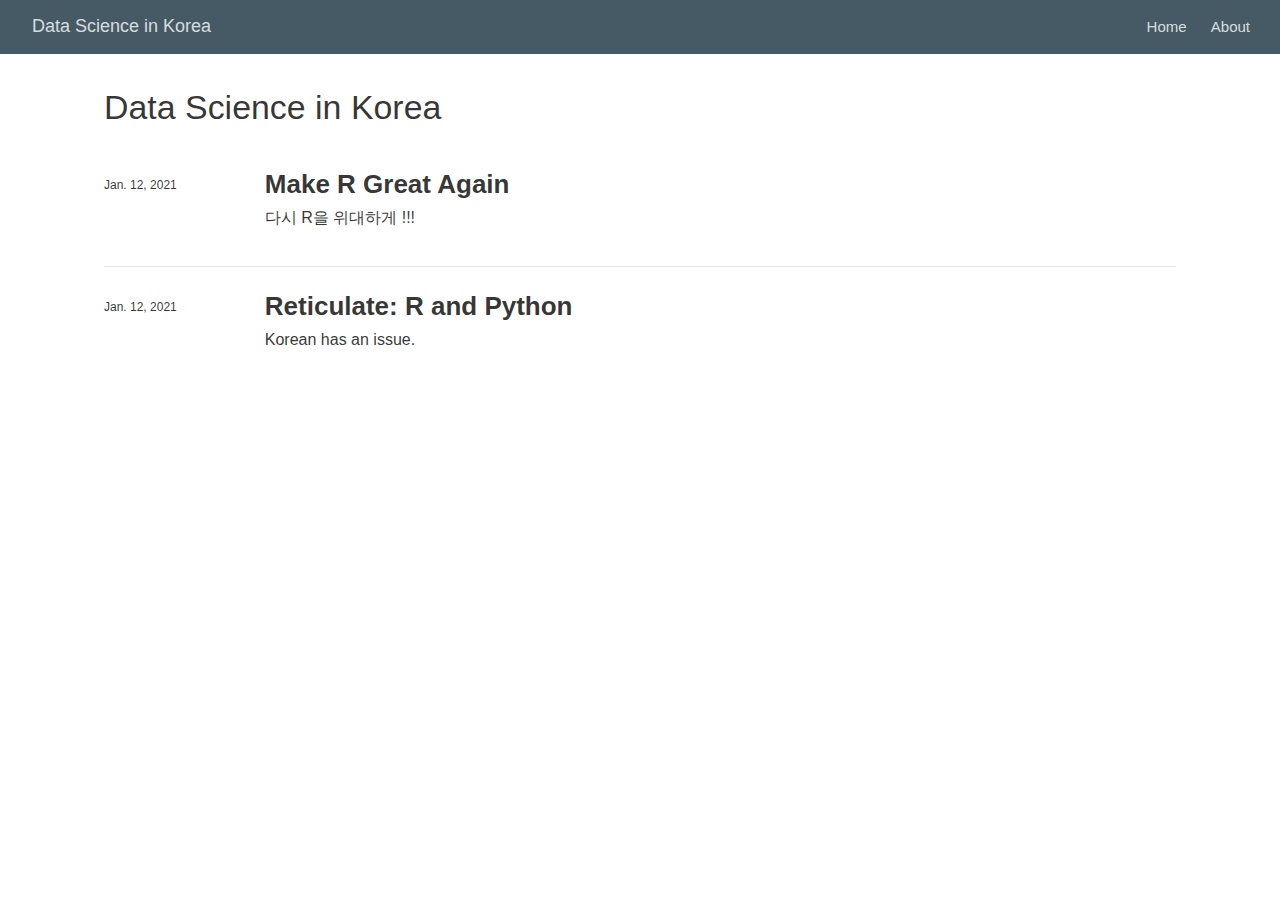
==== commit cd3ef427: "added google adsense" ====
--- a/docs/index.html
+++ b/docs/index.html
@@ -3,6 +3,8 @@
 <html xmlns="http://www.w3.org/1999/xhtml" lang="" xml:lang="">
 
 <head>
+  <script data-ad-client="ca-pub-7043020136921360" async src="https://pagead2.googlesyndication.com/pagead/js/adsbygoogle.js"></script>
+  
   <meta charset="utf-8"/>
   <meta name="viewport" content="width=device-width, initial-scale=1"/>
   <meta http-equiv="X-UA-Compatible" content="IE=Edge,chrome=1"/>
@@ -17,72 +19,6 @@
 
  <!--radix_placeholder_import_source-->
  <!--/radix_placeholder_import_source-->
-
-<style type="text/css">code{white-space: pre;}</style>
-<style type="text/css" data-origin="pandoc">
-pre > code.sourceCode { white-space: pre; position: relative; }
-pre > code.sourceCode > span { display: inline-block; line-height: 1.25; }
-pre > code.sourceCode > span:empty { height: 1.2em; }
-code.sourceCode > span { color: inherit; text-decoration: inherit; }
-div.sourceCode { margin: 1em 0; }
-pre.sourceCode { margin: 0; }
-@media screen {
-div.sourceCode { overflow: auto; }
-}
-@media print {
-pre > code.sourceCode { white-space: pre-wrap; }
-pre > code.sourceCode > span { text-indent: -5em; padding-left: 5em; }
-}
-pre.numberSource code
-  { counter-reset: source-line 0; }
-pre.numberSource code > span
-  { position: relative; left: -4em; counter-increment: source-line; }
-pre.numberSource code > span > a:first-child::before
-  { content: counter(source-line);
-    position: relative; left: -1em; text-align: right; vertical-align: baseline;
-    border: none; display: inline-block;
-    -webkit-touch-callout: none; -webkit-user-select: none;
-    -khtml-user-select: none; -moz-user-select: none;
-    -ms-user-select: none; user-select: none;
-    padding: 0 4px; width: 4em;
-    color: #aaaaaa;
-  }
-pre.numberSource { margin-left: 3em; border-left: 1px solid #aaaaaa;  padding-left: 4px; }
-div.sourceCode
-  {   }
-@media screen {
-pre > code.sourceCode > span > a:first-child::before { text-decoration: underline; }
-}
-code span.al { color: #ad0000; } /* Alert */
-code span.an { color: #5e5e5e; } /* Annotation */
-code span.at { color: #20794d; } /* Attribute */
-code span.bn { color: #ad0000; } /* BaseN */
-code span.bu { } /* BuiltIn */
-code span.cf { color: #007ba5; } /* ControlFlow */
-code span.ch { color: #20794d; } /* Char */
-code span.cn { color: #8f5902; } /* Constant */
-code span.co { color: #5e5e5e; } /* Comment */
-code span.cv { color: #5e5e5e; font-style: italic; } /* CommentVar */
-code span.do { color: #5e5e5e; font-style: italic; } /* Documentation */
-code span.dt { color: #ad0000; } /* DataType */
-code span.dv { color: #ad0000; } /* DecVal */
-code span.er { color: #ad0000; } /* Error */
-code span.ex { } /* Extension */
-code span.fl { color: #ad0000; } /* Float */
-code span.fu { color: #4758ab; } /* Function */
-code span.im { } /* Import */
-code span.in { color: #5e5e5e; } /* Information */
-code span.kw { color: #007ba5; } /* Keyword */
-code span.op { color: #5e5e5e; } /* Operator */
-code span.ot { color: #007ba5; } /* Other */
-code span.pp { color: #ad0000; } /* Preprocessor */
-code span.sc { color: #20794d; } /* SpecialChar */
-code span.ss { color: #20794d; } /* SpecialString */
-code span.st { color: #20794d; } /* String */
-code span.va { color: #111111; } /* Variable */
-code span.vs { color: #20794d; } /* VerbatimString */
-code span.wa { color: #5e5e5e; font-style: italic; } /* Warning */
-</style>
 
   <!--radix_placeholder_meta_tags-->
   <title>Data Science in Korea</title>
@@ -108,7 +44,6 @@
   </script>
   <!--/radix_placeholder_rmarkdown_metadata-->
   <!--radix_placeholder_navigation_in_header-->
-  <meta name="distill:offset" content=""/>
 
   <script type="application/javascript">
 
@@ -120,7 +55,6 @@
       var header = $('header').get(0);
       var headerHeight = header.offsetHeight;
       var headroom = new Headroom(header, {
-        tolerance: 5,
         onPin : function() {
           if (window.headroom_prevent_pin) {
             window.headroom_prevent_pin = false;
@@ -169,7 +103,7 @@
 
   .distill-site-nav {
     color: rgba(255, 255, 255, 0.8);
-    background-color: #0F2E3D;
+    background-color: #455a64;
     font-size: 15px;
     font-weight: 300;
   }
@@ -232,7 +166,6 @@
 
   .distill-site-header .title {
     font-size: 18px;
-    min-width: 150px;
   }
 
   .distill-site-header .logo {
@@ -374,7 +307,7 @@
 
 
   @media screen and (max-width: 768px) {
-    .distill-site-header.responsive {position: relative; min-height: 500px; }
+    .distill-site-header.responsive {position: relative;}
     .distill-site-header.responsive a.nav-toggle {
       position: absolute;
       right: 0;
@@ -448,258 +381,6 @@
   <link href="site_libs/font-awesome-5.1.0/css/all.css" rel="stylesheet"/>
   <link href="site_libs/font-awesome-5.1.0/css/v4-shims.css" rel="stylesheet"/>
   <script src="site_libs/headroom-0.9.4/headroom.min.js"></script>
-  <script src="site_libs/autocomplete-0.37.1/autocomplete.min.js"></script>
-  <script src="site_libs/fuse-6.4.1/fuse.min.js"></script>
-
-  <script type="application/javascript">
-
-  function getMeta(metaName) {
-    var metas = document.getElementsByTagName('meta');
-    for (let i = 0; i < metas.length; i++) {
-      if (metas[i].getAttribute('name') === metaName) {
-        return metas[i].getAttribute('content');
-      }
-    }
-    return '';
-  }
-
-  function offsetURL(url) {
-    var offset = getMeta('distill:offset');
-    return offset ? offset + '/' + url : url;
-  }
-
-  function createFuseIndex() {
-
-    // create fuse index
-    var options = {
-      keys: [
-        { name: 'title', weight: 20 },
-        { name: 'categories', weight: 15 },
-        { name: 'description', weight: 10 },
-        { name: 'contents', weight: 5 },
-      ],
-      ignoreLocation: true,
-      threshold: 0
-    };
-    var fuse = new window.Fuse([], options);
-
-    // fetch the main search.json
-    return fetch(offsetURL('search.json'))
-      .then(function(response) {
-        if (response.status == 200) {
-          return response.json().then(function(json) {
-            // index main articles
-            json.articles.forEach(function(article) {
-              fuse.add(article);
-            });
-            // download collections and index their articles
-            return Promise.all(json.collections.map(function(collection) {
-              return fetch(offsetURL(collection)).then(function(response) {
-                if (response.status === 200) {
-                  return response.json().then(function(articles) {
-                    articles.forEach(function(article) {
-                      fuse.add(article);
-                    });
-                  })
-                } else {
-                  return Promise.reject(
-                    new Error('Unexpected status from search index request: ' +
-                              response.status)
-                  );
-                }
-              });
-            })).then(function() {
-              return fuse;
-            });
-          });
-
-        } else {
-          return Promise.reject(
-            new Error('Unexpected status from search index request: ' +
-                        response.status)
-          );
-        }
-      });
-  }
-
-  window.document.addEventListener("DOMContentLoaded", function (event) {
-
-    // get search element (bail if we don't have one)
-    var searchEl = window.document.getElementById('distill-search');
-    if (!searchEl)
-      return;
-
-    createFuseIndex()
-      .then(function(fuse) {
-
-        // make search box visible
-        searchEl.classList.remove('hidden');
-
-        // initialize autocomplete
-        var options = {
-          autoselect: true,
-          hint: false,
-          minLength: 2,
-        };
-        window.autocomplete(searchEl, options, [{
-          source: function(query, callback) {
-            const searchOptions = {
-              isCaseSensitive: false,
-              shouldSort: true,
-              minMatchCharLength: 2,
-              limit: 10,
-            };
-            var results = fuse.search(query, searchOptions);
-            callback(results
-              .map(function(result) { return result.item; })
-              .filter(function(item) { return !!item.description; })
-            );
-          },
-          templates: {
-            suggestion: function(suggestion) {
-              var html = `
-                <div class="search-item">
-                  <h3>${suggestion.title}</h3>
-                  <div class="search-item-description">
-                    ${suggestion.description}
-                  </div>
-                  <div class="search-item-preview">
-                    <img src="${suggestion.preview ? offsetURL(suggestion.preview) : ''}"</img>
-                  </div>
-                </div>
-              `;
-              return html;
-            }
-          }
-        }]).on('autocomplete:selected', function(event, suggestion) {
-          window.location.href = offsetURL(suggestion.path);
-        });
-        // remove inline display style on autocompleter (we want to
-        // manage responsive display via css)
-        $('.algolia-autocomplete').css("display", "");
-      })
-      .catch(function(error) {
-        console.log(error);
-      });
-
-  });
-
-  </script>
-
-  <style type="text/css">
-
-  /* Algolioa Autocomplete */
-
-  .algolia-autocomplete {
-    display: inline-block;
-    margin-left: 10px;
-    vertical-align: sub;
-    background-color: white;
-    color: black;
-    padding: 6px;
-    padding-top: 8px;
-    padding-bottom: 0;
-    border-radius: 6px;
-    border: 1px #0F2E3D solid;
-    width: 180px;
-  }
-
-
-  @media screen and (max-width: 768px) {
-    .distill-site-nav .algolia-autocomplete {
-      display: none;
-      visibility: hidden;
-    }
-    .distill-site-nav.responsive .algolia-autocomplete {
-      display: inline-block;
-      visibility: visible;
-    }
-    .distill-site-nav.responsive .algolia-autocomplete .aa-dropdown-menu {
-      margin-left: 0;
-      width: 400px;
-      max-height: 400px;
-    }
-  }
-
-  .algolia-autocomplete .aa-input, .algolia-autocomplete .aa-hint {
-    width: 90%;
-    outline: none;
-    border: none;
-  }
-
-  .algolia-autocomplete .aa-hint {
-    color: #999;
-  }
-  .algolia-autocomplete .aa-dropdown-menu {
-    width: 550px;
-    max-height: 70vh;
-    overflow-x: visible;
-    overflow-y: scroll;
-    padding: 5px;
-    margin-top: 3px;
-    margin-left: -150px;
-    background-color: #fff;
-    border-radius: 5px;
-    border: 1px solid #999;
-    border-top: none;
-  }
-
-  .algolia-autocomplete .aa-dropdown-menu .aa-suggestion {
-    cursor: pointer;
-    padding: 5px 4px;
-    border-bottom: 1px solid #eee;
-  }
-
-  .algolia-autocomplete .aa-dropdown-menu .aa-suggestion:last-of-type {
-    border-bottom: none;
-    margin-bottom: 2px;
-  }
-
-  .algolia-autocomplete .aa-dropdown-menu .aa-suggestion .search-item {
-    overflow: hidden;
-    font-size: 0.8em;
-    line-height: 1.4em;
-  }
-
-  .algolia-autocomplete .aa-dropdown-menu .aa-suggestion .search-item h3 {
-    margin-block-start: 0;
-    margin-block-end: 5px;
-  }
-
-  .algolia-autocomplete .aa-dropdown-menu .aa-suggestion .search-item-description {
-    display: inline-block;
-    overflow: hidden;
-    height: 2.8em;
-    width: 80%;
-    margin-right: 4%;
-  }
-
-  .algolia-autocomplete .aa-dropdown-menu .aa-suggestion .search-item-preview {
-    display: inline-block;
-    width: 15%;
-  }
-
-  .algolia-autocomplete .aa-dropdown-menu .aa-suggestion .search-item-preview img {
-    height: 3em;
-    width: auto;
-    display: none;
-  }
-
-  .algolia-autocomplete .aa-dropdown-menu .aa-suggestion .search-item-preview img[src] {
-    display: initial;
-  }
-
-  .algolia-autocomplete .aa-dropdown-menu .aa-suggestion.aa-cursor {
-    background-color: #eee;
-  }
-  .algolia-autocomplete .aa-dropdown-menu .aa-suggestion em {
-    font-weight: bold;
-    font-style: normal;
-  }
-
-  </style>
-
-
   <!--/radix_placeholder_navigation_in_header-->
   <!--radix_placeholder_distill-->
 
@@ -723,51 +404,6 @@
 
   .pagedtable-footer {
     font-size: 15px;
-  }
-
-  d-byline .byline {
-    grid-template-columns: 2fr 2fr;
-  }
-
-  d-byline .byline h3 {
-    margin-block-start: 1.5em;
-  }
-
-  d-byline .byline .authors-affiliations h3 {
-    margin-block-start: 0.5em;
-  }
-
-  .authors-affiliations .orcid-id {
-    width: 16px;
-    height:16px;
-    margin-left: 4px;
-    margin-right: 4px;
-    vertical-align: middle;
-    padding-bottom: 2px;
-  }
-
-  d-title .dt-tags {
-    margin-top: 1em;
-    grid-column: text;
-  }
-
-  .dt-tags .dt-tag {
-    text-decoration: none;
-    display: inline-block;
-    color: rgba(0,0,0,0.6);
-    padding: 0em 0.4em;
-    margin-right: 0.5em;
-    margin-bottom: 0.4em;
-    font-size: 70%;
-    border: 1px solid rgba(0,0,0,0.2);
-    border-radius: 3px;
-    text-transform: uppercase;
-    font-weight: 500;
-  }
-
-  d-article table.gt_table td,
-  d-article table.gt_table th {
-    border-bottom: none;
   }
 
   .html-widget {
@@ -809,7 +445,6 @@
   }
 
   d-article {
-    padding-top: 2.5rem;
     padding-bottom: 30px;
   }
 
@@ -819,14 +454,6 @@
 
   d-article>p>img {
     width: 100%;
-  }
-
-  d-article h2 {
-    margin: 1rem 0 1.5rem 0;
-  }
-
-  d-article h3 {
-    margin-top: 1.5rem;
   }
 
   d-article iframe {
@@ -835,34 +462,85 @@
     width: 100%;
   }
 
-  /* Tweak code blocks */
-
-  d-article div.sourceCode code,
-  d-article pre code {
-    font-family: Consolas, Monaco, 'Andale Mono', 'Ubuntu Mono', monospace;
-  }
-
-  d-article pre,
-  d-article div.sourceCode,
-  d-article div.sourceCode pre {
-    overflow: auto;
-  }
-
-  d-article div.sourceCode {
-    background-color: white;
-  }
-
-  d-article div.sourceCode pre {
+  figure img.external {
+    background: white;
+    border: 1px solid rgba(0, 0, 0, 0.1);
+    box-shadow: 0 1px 8px rgba(0, 0, 0, 0.1);
+    padding: 18px;
+    box-sizing: border-box;
+  }
+
+  /* CSS for table of contents */
+
+  .d-toc {
+    color: rgba(0,0,0,0.8);
+    font-size: 0.8em;
+    line-height: 1em;
+  }
+
+  .d-toc-header {
+    font-size: 0.6rem;
+    font-weight: 400;
+    color: rgba(0, 0, 0, 0.5);
+    text-transform: uppercase;
+    margin-top: 0;
+    margin-bottom: 1.3em;
+  }
+
+  .d-toc a {
+    border-bottom: none;
+  }
+
+  .d-toc ul {
+    padding-left: 0;
+  }
+
+  .d-toc li>ul {
+    padding-top: 0.8em;
+    padding-left: 16px;
+    margin-bottom: 0.6em;
+  }
+
+  .d-toc ul,
+  .d-toc li {
+    list-style-type: none;
+  }
+
+  .d-toc li {
+    margin-bottom: 0.9em;
+  }
+
+  .d-toc-separator {
+    margin-top: 20px;
+    margin-bottom: 2em;
+  }
+
+  .d-article-with-toc {
+    border-top: none;
+    padding-top: 0;
+  }
+
+
+
+  /* Tweak code blocks (note that this CSS is repeated above in an injection
+     into the d-code shadow dom) */
+
+  d-code {
+    overflow-x: auto !important;
+  }
+
+  pre.d-code code.d-code {
     padding-left: 10px;
     font-size: 12px;
     border-left: 2px solid rgba(0,0,0,0.1);
   }
 
-  d-article pre {
+  pre.text-output {
+
     font-size: 12px;
     color: black;
     background: none;
-    margin-top: 0;
+    font-family: Consolas, Monaco, 'Andale Mono', 'Ubuntu Mono', monospace;
     text-align: left;
     white-space: pre;
     word-spacing: normal;
@@ -880,123 +558,20 @@
     hyphens: none;
   }
 
-  d-article pre a {
-    border-bottom: none;
-  }
-
-  d-article pre a:hover {
-    border-bottom: none;
-    text-decoration: underline;
-  }
-
   @media(min-width: 768px) {
 
-  d-article pre,
-  d-article div.sourceCode,
-  d-article div.sourceCode pre {
-    overflow: visible !important;
-  }
-
-  d-article div.sourceCode pre {
-    padding-left: 18px;
+  d-code {
+    overflow-x: visible !important;
+  }
+
+  pre.d-code code.d-code  {
+      padding-left: 18px;
+      font-size: 14px;
+  }
+  pre.text-output {
     font-size: 14px;
   }
-
-  d-article pre {
-    font-size: 14px;
-  }
-
-  }
-
-  figure img.external {
-    background: white;
-    border: 1px solid rgba(0, 0, 0, 0.1);
-    box-shadow: 0 1px 8px rgba(0, 0, 0, 0.1);
-    padding: 18px;
-    box-sizing: border-box;
-  }
-
-  /* CSS for d-contents */
-
-  .d-contents {
-    grid-column: text;
-    color: rgba(0,0,0,0.8);
-    font-size: 0.9em;
-    padding-bottom: 1em;
-    margin-bottom: 1em;
-    padding-bottom: 0.5em;
-    margin-bottom: 1em;
-    padding-left: 0.25em;
-    justify-self: start;
-  }
-
-  @media(min-width: 1000px) {
-    .d-contents.d-contents-float {
-      height: 0;
-      grid-column-start: 1;
-      grid-column-end: 4;
-      justify-self: center;
-      padding-right: 3em;
-      padding-left: 2em;
-    }
-  }
-
-  .d-contents nav h3 {
-    font-size: 18px;
-    margin-top: 0;
-    margin-bottom: 1em;
-  }
-
-  .d-contents li {
-    list-style-type: none
-  }
-
-  .d-contents nav > ul {
-    padding-left: 0;
-  }
-
-  .d-contents ul {
-    padding-left: 1em
-  }
-
-  .d-contents nav ul li {
-    margin-top: 0.6em;
-    margin-bottom: 0.2em;
-  }
-
-  .d-contents nav a {
-    font-size: 13px;
-    border-bottom: none;
-    text-decoration: none
-    color: rgba(0, 0, 0, 0.8);
-  }
-
-  .d-contents nav a:hover {
-    text-decoration: underline solid rgba(0, 0, 0, 0.6)
-  }
-
-  .d-contents nav > ul > li > a {
-    font-weight: 600;
-  }
-
-  .d-contents nav > ul > li > ul {
-    font-weight: inherit;
-  }
-
-  .d-contents nav > ul > li > ul > li {
-    margin-top: 0.2em;
-  }
-
-
-  .d-contents nav ul {
-    margin-top: 0;
-    margin-bottom: 0.25em;
-  }
-
-  .d-article-with-toc h2:nth-child(2) {
-    margin-top: 0;
-  }
-
+  }
 
   /* Figure */
 
@@ -1034,16 +609,6 @@
     color: rgba(0, 0, 0, 1.0);
   }
 
-  /* Citations */
-
-  d-article .citation {
-    color: inherit;
-    cursor: inherit;
-  }
-
-  div.hanging-indent{
-    margin-left: 1em; text-indent: -1em;
-  }
 
 
   /* Tweak 1000px media break to show more text */
@@ -1119,91 +684,6 @@
     word-wrap: break-word;
   }
 
-  /* Include appendix styles here so they can be overridden */
-
-  d-appendix {
-    contain: layout style;
-    font-size: 0.8em;
-    line-height: 1.7em;
-    margin-top: 60px;
-    margin-bottom: 0;
-    border-top: 1px solid rgba(0, 0, 0, 0.1);
-    color: rgba(0,0,0,0.5);
-    padding-top: 60px;
-    padding-bottom: 48px;
-  }
-
-  d-appendix h3 {
-    grid-column: page-start / text-start;
-    font-size: 15px;
-    font-weight: 500;
-    margin-top: 1em;
-    margin-bottom: 0;
-    color: rgba(0,0,0,0.65);
-  }
-
-  d-appendix h3 + * {
-    margin-top: 1em;
-  }
-
-  d-appendix ol {
-    padding: 0 0 0 15px;
-  }
-
-  @media (min-width: 768px) {
-    d-appendix ol {
-      padding: 0 0 0 30px;
-      margin-left: -30px;
-    }
-  }
-
-  d-appendix li {
-    margin-bottom: 1em;
-  }
-
-  d-appendix a {
-    color: rgba(0, 0, 0, 0.6);
-  }
-
-  d-appendix > * {
-    grid-column: text;
-  }
-
-  d-appendix > d-footnote-list,
-  d-appendix > d-citation-list,
-  d-appendix > distill-appendix {
-    grid-column: screen;
-  }
-
-  /* Include footnote styles here so they can be overridden */
-
-  d-footnote-list {
-    contain: layout style;
-  }
-
-  d-footnote-list > * {
-    grid-column: text;
-  }
-
-  d-footnote-list a.footnote-backlink {
-    color: rgba(0,0,0,0.3);
-    padding-left: 0.5em;
-  }
-
-
-
-  /* Anchor.js */
-
-  .anchorjs-link {
-    /*transition: all .25s linear; */
-    text-decoration: none;
-    border-bottom: none;
-  }
-  *:hover > .anchorjs-link {
-    margin-left: -1.125em !important;
-    text-decoration: none;
-    border-bottom: none;
-  }
 
   /* Social footer */
 
@@ -1258,211 +738,6 @@
 
   .custom p {
     margin-bottom: 0.5em;
-  }
-
-  /* Styles for listing layout (hide title) */
-  .layout-listing d-title, .layout-listing .d-title {
-    display: none;
-  }
-
-  /* Styles for posts lists (not auto-injected) */
-
-
-  .posts-with-sidebar {
-    padding-left: 45px;
-    padding-right: 45px;
-  }
-
-  .posts-list .description h2,
-  .posts-list .description p {
-    font-family: -apple-system, BlinkMacSystemFont, "Segoe UI", Roboto, Oxygen, Ubuntu, Cantarell, "Fira Sans", "Droid Sans", "Helvetica Neue", Arial, sans-serif;
-  }
-
-  .posts-list .description h2 {
-    font-weight: 700;
-    border-bottom: none;
-    padding-bottom: 0;
-  }
-
-  .posts-list h2.post-tag {
-    border-bottom: 1px solid rgba(0, 0, 0, 0.2);
-    padding-bottom: 12px;
-  }
-  .posts-list {
-    margin-top: 60px;
-    margin-bottom: 24px;
-  }
-
-  .posts-list .post-preview {
-    text-decoration: none;
-    overflow: hidden;
-    display: block;
-    border-bottom: 1px solid rgba(0, 0, 0, 0.1);
-    padding: 24px 0;
-  }
-
-  .post-preview-last {
-    border-bottom: none !important;
-  }
-
-  .posts-list .posts-list-caption {
-    grid-column: screen;
-    font-weight: 400;
-  }
-
-  .posts-list .post-preview h2 {
-    margin: 0 0 6px 0;
-    line-height: 1.2em;
-    font-style: normal;
-    font-size: 24px;
-  }
-
-  .posts-list .post-preview p {
-    margin: 0 0 12px 0;
-    line-height: 1.4em;
-    font-size: 16px;
-  }
-
-  .posts-list .post-preview .thumbnail {
-    box-sizing: border-box;
-    margin-bottom: 24px;
-    position: relative;
-    max-width: 500px;
-  }
-  .posts-list .post-preview img {
-    width: 100%;
-    display: block;
-  }
-
-  .posts-list .metadata {
-    font-size: 12px;
-    line-height: 1.4em;
-    margin-bottom: 18px;
-  }
-
-  .posts-list .metadata > * {
-    display: inline-block;
-  }
-
-  .posts-list .metadata .publishedDate {
-    margin-right: 2em;
-  }
-
-  .posts-list .metadata .dt-authors {
-    display: block;
-    margin-top: 0.3em;
-    margin-right: 2em;
-  }
-
-  .posts-list .dt-tags {
-    display: block;
-    line-height: 1em;
-  }
-
-  .posts-list .dt-tags .dt-tag {
-    display: inline-block;
-    color: rgba(0,0,0,0.6);
-    padding: 0.3em 0.4em;
-    margin-right: 0.2em;
-    margin-bottom: 0.4em;
-    font-size: 60%;
-    border: 1px solid rgba(0,0,0,0.2);
-    border-radius: 3px;
-    text-transform: uppercase;
-    font-weight: 500;
-  }
-
-  .posts-list img {
-    opacity: 1;
-  }
-
-  .posts-list img[data-src] {
-    opacity: 0;
-  }
-
-  .posts-more {
-    clear: both;
-  }
-
-
-  .posts-sidebar {
-    font-size: 16px;
-  }
-
-  .posts-sidebar h3 {
-    font-size: 16px;
-    margin-top: 0;
-    margin-bottom: 0.5em;
-    font-weight: 400;
-    text-transform: uppercase;
-  }
-
-  .sidebar-section {
-    margin-bottom: 30px;
-  }
-
-  .categories ul {
-    list-style-type: none;
-    margin: 0;
-    padding: 0;
-  }
-
-  .categories li {
-    color: rgba(0, 0, 0, 0.8);
-    margin-bottom: 0;
-  }
-
-  .categories li>a {
-    border-bottom: none;
-  }
-
-  .categories li>a:hover {
-    border-bottom: 1px solid rgba(0, 0, 0, 0.4);
-  }
-
-  .categories .active {
-    font-weight: 600;
-  }
-
-  .categories .category-count {
-    color: rgba(0, 0, 0, 0.4);
-  }
-
-
-  @media(min-width: 768px) {
-    .posts-list .post-preview h2 {
-      font-size: 26px;
-    }
-    .posts-list .post-preview .thumbnail {
-      float: right;
-      width: 30%;
-      margin-bottom: 0;
-    }
-    .posts-list .post-preview .description {
-      float: left;
-      width: 45%;
-    }
-    .posts-list .post-preview .metadata {
-      float: left;
-      width: 20%;
-      margin-top: 8px;
-    }
-    .posts-list .post-preview p {
-      margin: 0 0 12px 0;
-      line-height: 1.5em;
-      font-size: 16px;
-    }
-    .posts-with-sidebar .posts-list {
-      float: left;
-      width: 75%;
-    }
-    .posts-with-sidebar .posts-sidebar {
-      float: right;
-      width: 20%;
-      margin-top: 60px;
-      padding-top: 24px;
-      padding-bottom: 24px;
-    }
   }
 
 
@@ -1594,12 +869,6 @@
     hyphens: none;
   }
 
-  .downlevel .posts-list .post-preview {
-    color: inherit;
-  }
-
-
-
   </style>
 
   <script type="application/javascript">
@@ -1615,13 +884,6 @@
 
   // show body when load is complete
   function on_load_complete() {
-
-    // add anchors
-    if (window.anchors) {
-      window.anchors.options.placement = 'left';
-      window.anchors.add('d-article > h2, d-article > h3, d-article > h4, d-article > h5');
-    }
-
 
     // set body to visible
     document.body.style.visibility = 'visible';
@@ -1668,8 +930,23 @@
     // create d-appendix
     $('.d-appendix').changeElementType('d-appendix');
 
+    // create d-bibliography
+    var bibliography = $('<d-bibliography></d-bibliography>');
+    $('#distill-bibliography').wrap(bibliography);
+
     // flag indicating that we have appendix items
     var appendix = $('.appendix-bottom').children('h3').length > 0;
+
+    // replace citations with <d-cite>
+    $('.citation').each(function(i, val) {
+      appendix = true;
+      var cites = $(this).attr('data-cites').split(" ");
+      var dt_cite = $('<d-cite></d-cite>');
+      dt_cite.attr('key', cites.join());
+      $(this).replaceWith(dt_cite);
+    });
+    // remove refs
+    $('#refs').remove();
 
     // replace footnotes with <d-footnote>
     $('.footnote-ref').each(function(i, val) {
@@ -1687,15 +964,12 @@
     // remove footnotes
     $('.footnotes').remove();
 
-    // move refs into #references-listing
-    $('#references-listing').replaceWith($('#refs'));
-
     $('h1.appendix, h2.appendix').each(function(i, val) {
       $(this).changeElementType('h3');
     });
     $('h3.appendix').each(function(i, val) {
       var id = $(this).attr('id');
-      $('.d-contents a[href="#' + id + '"]').parent().remove();
+      $('.d-toc a[href="#' + id + '"]').parent().remove();
       appendix = true;
       $(this).nextUntil($('h1, h2, h3')).addBack().appendTo($('d-appendix'));
     });
@@ -1703,6 +977,27 @@
     // show d-appendix if we have appendix content
     $("d-appendix").css('display', appendix ? 'grid' : 'none');
 
+    // replace code blocks with d-code
+    $('pre>code').each(function(i, val) {
+      var code = $(this);
+      var pre = code.parent();
+      var clz = "";
+      var language = pre.attr('class');
+      if (language) {
+        // map unknown languages to "clike" (without this they just dissapear)
+        if ($.inArray(language, ["bash", "clike", "css", "go", "html",
+                                 "javascript", "js", "julia", "lua", "markdown",
+                                 "markup", "mathml", "python", "svg", "xml"]) == -1)
+          language = "clike";
+        language = ' language="' + language + '"';
+        var dt_code = $('<d-code block' + language + clz + '></d-code>');
+        dt_code.text(code.text());
+        pre.replaceWith(dt_code);
+      } else {
+        code.addClass('text-output').unwrap().changeElementType('pre');
+      }
+    });
+
     // localize layout chunks to just output
     $('.layout-chunk').each(function(i, val) {
 
@@ -1710,7 +1005,7 @@
       var layout = $(this).attr('data-layout');
 
       // apply layout to markdown level block elements
-      var elements = $(this).children().not('div.sourceCode, pre, script');
+      var elements = $(this).children().not('d-code, pre.text-output, script');
       elements.each(function(i, el) {
         var layout_div = $('<div class="' + layout + '"></div>');
         if (layout_div.hasClass('shaded')) {
@@ -1727,13 +1022,6 @@
       $(this).children().unwrap();
     });
 
-    // remove code block used to force  highlighting css
-    $('.distill-force-highlighting-css').parent().remove();
-
-    // remove empty line numbers inserted by pandoc when using a
-    // custom syntax highlighting theme
-    $('code.sourceCode a:empty').remove();
-
     // load distill framework
     load_distill_framework();
 
@@ -1749,26 +1037,12 @@
       if (!have_authors)
         $('d-byline').addClass('hidden');
 
-      // article with toc class
-      $('.d-contents').parent().addClass('d-article-with-toc');
+      // table of contents
+      if (have_authors) // adjust border if we are in authors
+        $('.d-toc').parent().addClass('d-article-with-toc');
 
       // strip links that point to #
       $('.authors-affiliations').find('a[href="#"]').removeAttr('href');
-
-      // add orcid ids
-      $('.authors-affiliations').find('.author').each(function(i, el) {
-        var orcid_id = front_matter.authors[i].orcidID;
-        if (orcid_id) {
-          var a = $('<a></a>');
-          a.attr('href', 'https://orcid.org/' + orcid_id);
-          var img = $('<img></img>');
-          img.addClass('orcid-id');
-          img.attr('alt', 'ORCID ID');
-          img.attr('src','[data-uri]');
-          a.append(img);
-          $(this).append(a);
-        }
-      });
 
       // hide elements of author/affiliations grid that have no value
       function hide_byline_column(caption) {
@@ -1818,9 +1092,14 @@
         grid.children('h3:contains("Affiliations")').text('Affiliation');
       }
 
-      // remove d-appendix and d-footnote-list local styles
-      $('d-appendix > style:first-child').remove();
-      $('d-footnote-list > style:first-child').remove();
+      // inject pre code styles (can't do this with a global stylesheet b/c a shadow root is used)
+      $('d-code').each(function(i, val) {
+        var style = document.createElement('style');
+        style.innerHTML = 'pre code { padding-left: 10px; font-size: 12px; border-left: 2px solid rgba(0,0,0,0.1); } ' +
+                          '@media(min-width: 768px) { pre code { padding-left: 18px; font-size: 14px; } }';
+        if (this.shadowRoot)
+          this.shadowRoot.appendChild(style);
+      });
 
       // move appendix-bottom entries to the bottom
       $('.appendix-bottom').appendTo('d-appendix').children().unwrap();
@@ -1856,7 +1135,9 @@
     $('.d-byline a').remove();
 
     // remove toc
-    $('.d-contents').remove();
+    $('.d-toc-header').remove();
+    $('.d-toc').remove();
+    $('.d-toc-separator').remove();
 
     // move appendix elements
     $('h1.appendix, h2.appendix').each(function(i, val) {
@@ -1985,15 +1266,13 @@
   </script>
 
   <!--/radix_placeholder_distill-->
-  <script src="site_libs/header-attrs-2.5/header-attrs.js"></script>
+  <script src="site_libs/header-attrs-2.6/header-attrs.js"></script>
   <script src="site_libs/jquery-1.11.3/jquery.min.js"></script>
-  <script src="site_libs/anchor-4.2.2/anchor.min.js"></script>
   <script src="site_libs/bowser-1.9.3/bowser.min.js"></script>
   <script src="site_libs/webcomponents-2.0.0/webcomponents.js"></script>
   <script src="site_libs/distill-2.2.21/template.v2.js"></script>
   <!--radix_placeholder_site_in_header-->
   <!--/radix_placeholder_site_in_header-->
-
 
 </head>
 
@@ -2011,7 +1290,6 @@
 <nav class="distill-site-nav distill-site-header">
 <div class="nav-left">
 <a href="index.html" class="title">Data Science in Korea</a>
-<input id="distill-search" class="nav-search hidden" type="text" placeholder="Search..."/>
 </div>
 <div class="nav-right">
 <a href="index.html">Home</a>
@@ -2025,6 +1303,209 @@
 <!--/radix_placeholder_site_before_body-->
 <!--radix_placeholder_article_listing-->
 
+<style type="text/css">
+
+/* Styles for listing layout (hide title) */
+.layout-listing d-title, .layout-listing .d-title {
+  display: none;
+}
+
+/* Styles for posts lists (not auto-injected) */
+
+
+.posts-with-sidebar {
+  padding-left: 45px;
+  padding-right: 45px;
+}
+
+.posts-list .description h2,
+.posts-list .description p {
+  font-family: -apple-system, BlinkMacSystemFont, "Segoe UI", Roboto, Oxygen, Ubuntu, Cantarell, "Fira Sans", "Droid Sans", "Helvetica Neue", Arial, sans-serif;
+}
+
+.posts-list .description h2 {
+  font-weight: 700;
+  border-bottom: none;
+  padding-bottom: 0;
+}
+
+.posts-list h2.post-tag {
+  border-bottom: 1px solid rgba(0, 0, 0, 0.2);
+  padding-bottom: 12px;
+}
+.posts-list {
+  margin-top: 60px;
+  margin-bottom: 24px;
+}
+
+.posts-list .post-preview {
+  text-decoration: none;
+  overflow: hidden;
+  display: block;
+  border-bottom: 1px solid rgba(0, 0, 0, 0.1);
+  padding: 24px 0;
+}
+
+.post-preview-last {
+  border-bottom: none !important;
+}
+
+.posts-list .posts-list-caption {
+  grid-column: screen;
+  font-weight: 400;
+}
+
+.posts-list .post-preview h2 {
+  margin: 0 0 6px 0;
+  line-height: 1.2em;
+  font-style: normal;
+  font-size: 24px;
+}
+
+.posts-list .post-preview p {
+  margin: 0 0 12px 0;
+  line-height: 1.4em;
+  font-size: 16px;
+}
+
+.posts-list .post-preview .thumbnail {
+  box-sizing: border-box;
+  margin-bottom: 24px;
+  position: relative;
+  max-width: 500px;
+}
+.posts-list .post-preview img {
+  width: 100%;
+  display: block;
+}
+
+.posts-list .metadata {
+  font-size: 12px;
+  line-height: 1.4em;
+  margin-bottom: 18px;
+}
+
+.posts-list .metadata > * {
+  display: inline-block;
+}
+
+.posts-list .metadata .publishedDate {
+  margin-right: 1em;
+}
+
+.posts-list .metadata .tags {
+  margin-top: 1em;
+}
+
+.posts-list .tags .tag {
+  color: rgba(0,0,0,0.67);
+  padding: 0.3em 0.5em;
+  margin: 0;
+  font-size: 80%;
+  border: 1px solid rgba(0,0,0,0.4);
+  border-radius: 3px;
+  text-transform: uppercase;
+  font-weight: 500;
+}
+
+.posts-list img {
+  opacity: 1;
+}
+
+.posts-list img[data-src] {
+  opacity: 0;
+}
+
+.posts-more {
+  clear: both;
+}
+
+
+.posts-sidebar {
+  font-size: 16px;
+}
+
+.posts-sidebar h3 {
+  font-size: 16px;
+  margin-top: 0;
+  margin-bottom: 0.5em;
+  font-weight: 400;
+  text-transform: uppercase;
+}
+
+.sidebar-section {
+  margin-bottom: 30px;
+}
+
+.categories ul {
+  list-style-type: none;
+  margin: 0;
+  padding: 0;
+}
+
+.categories li {
+  color: rgba(0, 0, 0, 0.8);
+  margin-bottom: 0;
+}
+
+.categories li>a {
+  border-bottom: none;
+}
+
+.categories li>a:hover {
+  border-bottom: 1px solid rgba(0, 0, 0, 0.4);
+}
+
+.categories .active {
+  font-weight: 600;
+}
+
+.categories .category-count {
+  color: rgba(0, 0, 0, 0.4);
+}
+
+
+@media(min-width: 768px) {
+  .posts-list .post-preview h2 {
+    font-size: 26px;
+  }
+  .posts-list .post-preview .thumbnail {
+    float: right;
+    width: 35%;
+    margin-bottom: 0;
+  }
+  .posts-list .post-preview .description {
+    float: left;
+    width: 45%;
+  }
+  .posts-list .post-preview .metadata {
+    float: left;
+    width: 15%;
+    margin-top: 8px;
+  }
+  .posts-list .post-preview p {
+    margin: 0 0 12px 0;
+    line-height: 1.5em;
+    font-size: 16px;
+  }
+  .posts-with-sidebar .posts-list {
+    float: left;
+    width: 72%;
+  }
+  .posts-with-sidebar .posts-sidebar {
+    float: right;
+    width: 20%;
+    margin-top: 60px;
+    padding-top: 24px;
+    padding-bottom: 24px;
+  }
+}
+
+.downlevel .posts-list .post-preview {
+  color: inherit;
+}
+
+</style>
 
 <script type="application/javascript">
 
@@ -2076,16 +1557,16 @@
     set_posts_visible($('.posts-list').children('a'), false);
 
     // if we have a hash filter
-    if (window.location.hash && window.location.hash.startsWith("#category:")) {
+    if (window.location.hash) {
 
       // mark posts that match the category visible
-      var page_category = window.location.hash.replace(/^#category:/, "");
+      var page_category = window.location.hash.replace("#", "");
       var posts = $('.post-metadata').map(function(idx, script) {
         var metadata = $.parseJSON($(script).html());
         var post = null;
         $.each(metadata.categories, function(idx, category) {
           category = category.replace(/ /g,"_");
-          if ((page_category || '').toLowerCase() === "articles" || category === page_category) {
+          if (category == page_category) {
             post = $(script).parent().get();
             return false;
           }
@@ -2097,22 +1578,10 @@
       // mark the hash active
       $('.categories li>a[href="' + window.location.hash + '"]').addClass('active');
 
-      // update the list_caption
-      var list_caption = $('.posts-list-caption');
-      var caption = (page_category || '').toLowerCase() === "articles"
-        ? list_caption.attr('data-caption')
-        : ('Category: ' + page_category.replace(/_/g," "));
-      list_caption.text(caption);
-
     } else {
 
       // no hash filter, make all posts visible (subject to max display)
       set_posts_visible($('.posts-list').children(), true);
-
-      // reset list caption
-      var list_caption = $('.posts-list-caption');
-      list_caption.text(list_caption.attr('data-caption'));
-
 
     }
   }
@@ -2128,12 +1597,6 @@
     }
   }
 
-  // click handling for tags
-  $('.dt-tag').click(function(ev) {
-    window.location.hash = '#category:' + $(this).text().replace(/ /g, "_");
-    return false;
-  })
-
   // hash filter handling
   apply_hash_filter();
   $(window).on('hashchange',function() {
@@ -2157,38 +1620,30 @@
 
 <div class="posts-container posts-apply-limit l-page">
 <div class="posts-list">
-<h1 class="posts-list-caption" data-caption="Data Science in Korea">Data Science in Korea</h1>
+<h1 class="posts-list-caption">Data Science in Korea</h1>
 <a href="posts/2021-01-12-make-r-great-again/" class="post-preview">
 <script class="post-metadata" type="text/json">{"categories":[]}</script>
 <div class="metadata">
 <div class="publishedDate">Jan. 12, 2021</div>
-<div class="dt-authors">
-<div class="dt-author">Kwangchun Lee</div>
-</div>
 </div>
 <div class="thumbnail">
 <img/>
 </div>
 <div class="description">
 <h2>Make R Great Again</h2>
-<div class="dt-tags"></div>
-<p>A short description of the post.</p>
+<p>다시 R을 위대하게 !!!</p>
 </div>
 </a>
 <a href="posts/2021-01-12-reticulate-python-and-r/" class="post-preview">
 <script class="post-metadata" type="text/json">{"categories":[]}</script>
 <div class="metadata">
 <div class="publishedDate">Jan. 12, 2021</div>
-<div class="dt-authors">
-<div class="dt-author">Kwangchun Lee</div>
-</div>
 </div>
 <div class="thumbnail">
 <img/>
 </div>
 <div class="description">
 <h2>Reticulate: R and Python</h2>
-<div class="dt-tags"></div>
 <p>Korean has an issue.</p>
 </div>
 </a>
@@ -2201,14 +1656,12 @@
 
 <div class="d-title">
 <h1>Data Science in Korea</h1>
-<!--radix_placeholder_categories-->
-<!--/radix_placeholder_categories-->
 
 </div>
 
 
 <div class="d-article">
-<div class="sourceCode" id="cb1"><pre class="sourceCode r distill-force-highlighting-css"><code class="sourceCode r"></code></pre></div>
+
 <!--radix_placeholder_article_footer-->
 <!--/radix_placeholder_article_footer-->
 </div>
